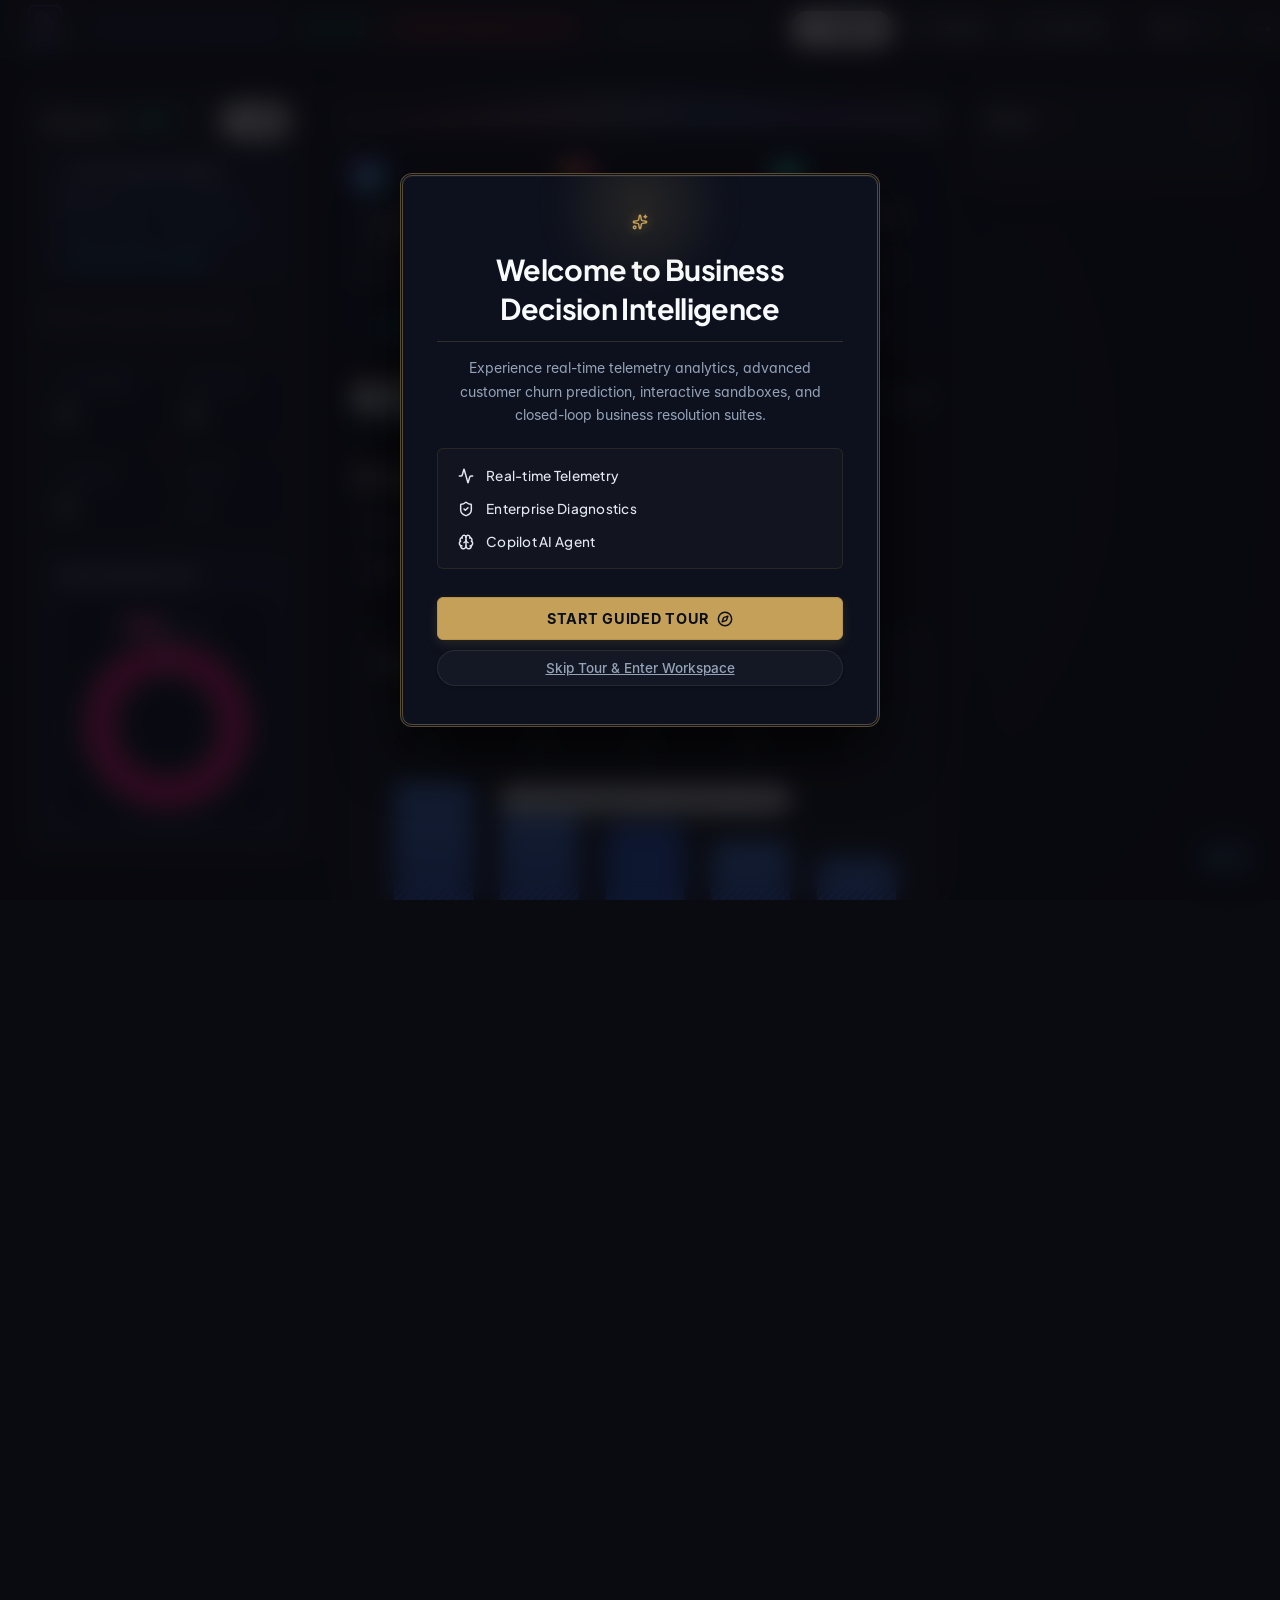
==== templates/index.html @ 4ffcb769 "feat: fix live tracking status endpoint, add live telemetry indicators and modernize sources and bot" ====
<!DOCTYPE html>
<html lang="en">
<head>
    <meta charset="UTF-8" />
    <meta name="viewport" content="width=device-width, initial-scale=1.0" />
    <title>Qiplo — Never Lose a Customer Again</title>
    <meta name="description" content="Qiplo is a professional customer churn predictive modeling platform built on SOTA Tabular Hybrid Attention Transformer telemetry to analyze customer attrition, automate high-risk SLA notifications, manage CSM assignments, and optimize SaaS retention campaign ROI." />
    
    <!-- Open Graph / Facebook -->
    <meta property="og:type" content="website" />
    <meta property="og:title" content="Qiplo — Advanced Customer Churn Predictive Platform" />
    <meta property="og:description" content="Proactively predict customer attrition, configure automated SLA alerts, assign CSM tasks, and build strategic pitch decks to maximize ARR preservation." />
    <meta property="og:image" content="/static/assets/og-image.png" />
    <meta property="og:url" content="https://qiplo.vercel.app" />
    
    <!-- Twitter -->
    <meta name="twitter:card" content="summary_large_image" />
    <meta name="twitter:title" content="Qiplo — Advanced Customer Churn Predictive Platform" />
    <meta name="twitter:description" content="Proactively predict customer attrition, configure automated SLA alerts, assign CSM tasks, and build strategic pitch decks to maximize ARR preservation." />
    <meta name="twitter:image" content="/static/assets/og-image.png" />

    <link rel="preconnect" href="https://fonts.googleapis.com" />
    <link rel="preconnect" href="https://fonts.gstatic.com" crossorigin />
    <link href="https://fonts.googleapis.com/css2?family=Plus+Jakarta+Sans:wght@400;500;600;700;800&family=Inter:wght@400;500;600;700;800&family=JetBrains+Mono:wght@400;500;600;700&family=Space+Grotesk:wght@400;500;600;700;800&family=Space+Mono:ital,wght@0,400;0,700;1,400&family=Outfit:wght@400;600;700;800&family=Playfair+Display:ital,wght@0,400;0,700;1,400&family=Roboto:wght@400;500;700&family=Montserrat:wght@400;600;700;800&family=Fira+Code:wght@400;600;700&display=swap" rel="stylesheet" />
    <link rel="preconnect" href="https://cdn.jsdelivr.net" />
    <link rel="stylesheet" href="/static/style.css?v=2.6.0" />
    <!-- High-Performance Local Production Scripts (Zero Network Latency & Offline-Safe) -->
    <script src="/static/lucide.min.js?v=0.460.0"></script>
    <script src="/static/chart.umd.min.js?v=4.4.6" defer></script>
    <script src="/static/marked.min.js?v=14.0.0"></script>
    <script>
        // Guaranteed immediate Lucide icon initialization on load
        if (window.lucide && typeof window.lucide.createIcons === 'function') {
            window.lucide.createIcons();
        }
        // Immediate Fail-Safe Global Dropdown Handlers
        window.toggleHeaderLangMenu = function(e) {
            if (e && e.stopPropagation) e.stopPropagation();
            const d = document.getElementById('headerLangDropdown');
            const b = document.getElementById('headerLangBtn');
            if (!d) return;
            const isHidden = d.classList.contains('hidden');
            if (typeof window.closeHeaderMoreMenu === 'function') window.closeHeaderMoreMenu();
            d.classList.toggle('hidden', !isHidden);
            if (b) b.classList.toggle('active', isHidden);
        };
        window.closeHeaderLangMenu = function() {
            const d = document.getElementById('headerLangDropdown');
            const b = document.getElementById('headerLangBtn');
            if (d) d.classList.add('hidden');
            if (b) b.classList.remove('active');
        };
        window.toggleHeaderMoreMenu = function(e) {
            if (e && e.stopPropagation) e.stopPropagation();
            const d = document.getElementById('mobileMenuDropdown');
            const b = document.getElementById('mobileMenuBtn');
            if (!d) return;
            const isVis = d.classList.contains('visible');
            if (typeof window.closeHeaderLangMenu === 'function') window.closeHeaderLangMenu();
            if (typeof window.closeAllCardMenus === 'function') window.closeAllCardMenus();
            if (typeof window.closeAllFilterDropdowns === 'function') window.closeAllFilterDropdowns();
            d.classList.toggle('visible', !isVis);
            if (b) b.classList.toggle('active', !isVis);
            if (!isVis && typeof window.selectMenuCategory === 'function') {
                const s = document.getElementById('menuFolderSlider');
                setTimeout(() => { window.selectMenuCategory(s ? s.value : 0, false); }, 30);
            }
        };
        window.closeHeaderMoreMenu = function() {
            const d = document.getElementById('mobileMenuDropdown');
            const b = document.getElementById('mobileMenuBtn');
            if (d) d.classList.remove('visible');
            if (b) b.classList.remove('active');
        };
    </script>
</head>
<body class="dark-theme">
    <header class="topbar">
        <div class="topbarLeft">
            <div class="logoBox" aria-label="Qiplo Logo">
                <svg class="logoSvg" viewBox="0 0 32 32" width="34" height="34" role="img" style="display: block;">
                    <defs>
                        <linearGradient id="qiploGrad" x1="0%" y1="0%" x2="100%" y2="100%">
                            <stop offset="0%" stop-color="#8B5CF6" />
                            <stop offset="100%" stop-color="#D946EF" />
                        </linearGradient>
                    </defs>
                    <rect width="32" height="32" rx="8" fill="#11131E" stroke="url(#qiploGrad)" stroke-width="1.5" />
                    <circle cx="13.5" cy="13.5" r="5.5" fill="none" stroke="url(#qiploGrad)" stroke-width="2.5" />
                    <circle cx="18.5" cy="18.5" r="4" fill="none" stroke="#FFFFFF" stroke-width="2.5" />
                    <circle cx="21" cy="21" r="1.5" fill="url(#qiploGrad)" />
                </svg>
                <span class="logoSubLabel">QIPLO</span>
                <span id="brandTitle" style="display: none;">Qiplo</span>
            </div>
            <div class="topbarTitle">
                <div style="display: flex; align-items: center; gap: 8px; flex-wrap: wrap;">
                    <span class="sloganBadge" style="font-size: 0.72rem; background: rgba(79, 70, 229, 0.12); border: 1px solid rgba(79, 70, 229, 0.2); color: #4F46E5; padding: 3px 8px; border-radius: 999px; font-weight: 600; display: inline-flex; align-items: center; gap: 4px; line-height: 1;">
                        <i data-lucide="shield-check" class="lucide-icon" style="width: 12px; height: 12px;"></i> <span data-i18n="slogan">Never lose a customer again</span>
                    </span>
                    <span class="topbarLiveBadge" id="topbarLiveBadge" title="Live Continuous Database Telemetry Stream Active">
                        <span class="live-pulse-dot"></span>
                        <span id="topbarLiveTrackingText">Live (250)</span>
                    </span>
                    <span class="demoBadge" id="demoBadge" style="display: none;">
                        <i data-lucide="flask-conical" class="lucide-icon" style="width: 11px; height: 11px;"></i> <span data-i18n="demo_badge">Demo Sandbox Active</span>
                    </span>
                </div>
            </div>
            <input id="companyNameInput" type="text" placeholder="Company name (optional)" data-i18n="company_placeholder" autocomplete="off" />
        </div>

        <!-- Middle Feature Option Capsules -->
        <div class="topbarCenter">
            <div class="capsule-group">
                <button id="exportReportBtn" class="primaryBtn" type="button" title="Generate Comprehensive Executive Analysis Report">
                    <i data-lucide="bar-chart-3" class="lucide-icon"></i> <span data-i18n="btn_report">Report</span>
                </button>
                <button id="exportTableauBtn" class="ghostBtn" type="button" title="Export Tableau Packaged Workbook (.twbx)">
                    <i data-lucide="trending-up" class="lucide-icon"></i> <span data-i18n="btn_tableau">Tableau</span>
                </button>
                <button id="exportPowerBiBtn" class="ghostBtn" type="button" title="Export Power BI Template (.pbit)">
                    <i data-lucide="line-chart" class="lucide-icon"></i> <span data-i18n="btn_powerbi">Power BI</span>
                </button>
            </div>
        </div>

        <!-- Right Utility & Settings (All Actions In Master 3-Dot Menu) -->
        <div class="topbarRight">
            <!-- Global Language Switcher Capsule -->
            <div class="header-lang-wrapper" id="headerLangWrapper">
                <button type="button" class="ghostBtn header-lang-btn" id="headerLangBtn" onclick="toggleHeaderLangMenu(event)" aria-label="Change Language" title="Select Global Language (10 Available)">
                    <span class="header-lang-flag" id="headerLangFlag">🇺🇸</span>
                    <span class="header-lang-code" id="headerLangCode">EN</span>
                    <i data-lucide="chevron-down" style="width: 12px; height: 12px; margin-left: 2px;"></i>
                </button>
                <div class="header-lang-dropdown hidden" id="headerLangDropdown">
                    <div class="header-lang-dropdown-head">
                        <i data-lucide="globe" style="width: 14px; height: 14px; color: var(--accent);"></i>
                        <span data-i18n="lang_select_title">Select Language</span>
                    </div>
                    <div class="header-lang-list">
                        <button type="button" class="header-lang-item active" data-lang="en" onclick="qiploI18n.setLanguage('en'); closeHeaderLangMenu();">
                            <span class="header-lang-item-flag">🇺🇸</span>
                            <span class="header-lang-item-name">English</span>
                            <span class="header-lang-item-code">EN</span>
                        </button>
                        <button type="button" class="header-lang-item" data-lang="es" onclick="qiploI18n.setLanguage('es'); closeHeaderLangMenu();">
                            <span class="header-lang-item-flag">🇪🇸</span>
                            <span class="header-lang-item-name">Español</span>
                            <span class="header-lang-item-code">ES</span>
                        </button>
                        <button type="button" class="header-lang-item" data-lang="fr" onclick="qiploI18n.setLanguage('fr'); closeHeaderLangMenu();">
                            <span class="header-lang-item-flag">🇫🇷</span>
                            <span class="header-lang-item-name">Français</span>
                            <span class="header-lang-item-code">FR</span>
                        </button>
                        <button type="button" class="header-lang-item" data-lang="de" onclick="qiploI18n.setLanguage('de'); closeHeaderLangMenu();">
                            <span class="header-lang-item-flag">🇩🇪</span>
                            <span class="header-lang-item-name">Deutsch</span>
                            <span class="header-lang-item-code">DE</span>
                        </button>
                        <button type="button" class="header-lang-item" data-lang="zh" onclick="qiploI18n.setLanguage('zh'); closeHeaderLangMenu();">
                            <span class="header-lang-item-flag">🇨🇳</span>
                            <span class="header-lang-item-name">简体中文</span>
                            <span class="header-lang-item-code">ZH</span>
                        </button>
                        <button type="button" class="header-lang-item" data-lang="ja" onclick="qiploI18n.setLanguage('ja'); closeHeaderLangMenu();">
                            <span class="header-lang-item-flag">🇯🇵</span>
                            <span class="header-lang-item-name">日本語</span>
                            <span class="header-lang-item-code">JA</span>
                        </button>
                        <button type="button" class="header-lang-item" data-lang="pt" onclick="qiploI18n.setLanguage('pt'); closeHeaderLangMenu();">
                            <span class="header-lang-item-flag">🇧🇷</span>
                            <span class="header-lang-item-name">Português</span>
                            <span class="header-lang-item-code">PT</span>
                        </button>
                        <button type="button" class="header-lang-item" data-lang="ar" onclick="qiploI18n.setLanguage('ar'); closeHeaderLangMenu();">
                            <span class="header-lang-item-flag">🇸🇦</span>
                            <span class="header-lang-item-name">العربية</span>
                            <span class="header-lang-item-code">AR</span>
                        </button>
                        <button type="button" class="header-lang-item" data-lang="hi" onclick="qiploI18n.setLanguage('hi'); closeHeaderLangMenu();">
                            <span class="header-lang-item-flag">🇮🇳</span>
                            <span class="header-lang-item-name">हिन्दी</span>
                            <span class="header-lang-item-code">HI</span>
                        </button>
                        <button type="button" class="header-lang-item" data-lang="ru" onclick="qiploI18n.setLanguage('ru'); closeHeaderLangMenu();">
                            <span class="header-lang-item-flag">🇷🇺</span>
                            <span class="header-lang-item-name">Русский</span>
                            <span class="header-lang-item-code">RU</span>
                        </button>
                    </div>
                </div>
            </div>

            <!-- Master 3-Dot All Features & Actions Menu -->
            <div class="header-actions-menu mobile-actions-menu" id="headerMoreMenuContainer">
                <button id="mobileMenuBtn" class="ghostBtn mobile-menu-btn iconOnlyBtn header-more-btn" onclick="toggleHeaderMoreMenu(event)" type="button" aria-label="All Platform Features & Actions" title="All Platform Features & Actions (More...)">
                    <svg viewBox="0 0 24 24" width="18" height="18" fill="currentColor" class="lucide-icon" role="img" aria-hidden="true">
                        <circle cx="12" cy="12" r="2.2"></circle>
                        <circle cx="19" cy="12" r="2.2"></circle>
                        <circle cx="5" cy="12" r="2.2"></circle>
                    </svg>
                </button>
                                <div id="mobileMenuDropdown" class="mobile-menu-dropdown header-more-dropdown">
                    <!-- Symmetrical User Session Banner -->
                    <div class="dropdown-user-session" id="userProfileBadge" title="Authorized Role: Enterprise Admin Session">
                        <div class="user-session-left">
                            <span class="user-status-dot"></span>
                            <span class="userProfileRole">Authorized Admin Session</span>
                        </div>
                        <span class="user-session-pill">Active</span>
                    </div>

                    <!-- Category Slider & Quick Selector -->
                    <div class="menu-slider-wrapper" id="menuSliderWrapper">
                        <div class="slider-top-row">
                            <div class="slider-title-tag">
                                <span class="slider-tag-dot"></span>
                                <span class="slider-tag-text">Category Slider</span>
                            </div>
                            <div class="slider-active-badge" id="sliderActiveBadge">All Categories (25+)</div>
                        </div>

                        <!-- Tactile Slide Rail / Range Slider -->
                        <div class="menu-range-control">
                            <input type="range" id="menuFolderSlider" class="menu-slider-range" min="0" max="5" value="0" step="1" aria-label="Slide to select category">
                            <div class="slider-step-ticks" aria-hidden="true">
                                <span class="step-tick active" data-step="0" title="All Categories"></span>
                                <span class="step-tick" data-step="1" title="Executive Exports"></span>
                                <span class="step-tick" data-step="2" title="Workspaces & Suites"></span>
                                <span class="step-tick" data-step="3" title="Platform Tools"></span>
                                <span class="step-tick" data-step="4" title="Governance & System"></span>
                                <span class="step-tick" data-step="5" title="Global Languages"></span>
                            </div>
                        </div>

                        <!-- Horizontal Category Slider Capsule Bar -->
                        <div class="menu-category-slider-track" id="sliderNavTrack">
                            <div class="slider-pill-indicator" id="sliderPillIndicator"></div>
                            <button type="button" class="slider-tab-btn active" data-category="all" data-index="0" title="All Features">
                                <span class="tab-text">All</span>
                            </button>
                            <button type="button" class="slider-tab-btn" data-category="exports" data-index="1" title="Executive Exports">
                                <span class="tab-text">Exports</span>
                            </button>
                            <button type="button" class="slider-tab-btn" data-category="workspaces" data-index="2" title="Workspaces & Suites">
                                <span class="tab-text">Suites</span>
                            </button>
                            <button type="button" class="slider-tab-btn" data-category="tools" data-index="3" title="Platform Tools">
                                <span class="tab-text">Tools</span>
                            </button>
                            <button type="button" class="slider-tab-btn" data-category="system" data-index="4" title="System Controls">
                                <span class="tab-text">System</span>
                            </button>
                            <button type="button" class="slider-tab-btn" data-category="languages" data-index="5" title="Languages">
                                <span class="tab-text">Languages</span>
                            </button>
                        </div>
                    </div>

                    <!-- Category Folder 1: Executive Telemetry & Exports -->
                    <details class="menu-folder" data-category="exports" open>
                        <summary class="folder-header">
                            <div class="folder-header-left">
                                <span class="folder-icon-box">
                                    <svg class="brand-logo-svg brand-folder-icon" viewBox="0 0 24 24" fill="none" stroke="currentColor" stroke-width="2"><line x1="18" y1="20" x2="18" y2="10"/><line x1="12" y1="20" x2="12" y2="4"/><line x1="6" y1="20" x2="6" y2="14"/></svg>
                                </span>
                                <span class="folder-title">Executive Exports & Telemetry</span>
                            </div>
                            <div class="folder-header-right">
                                <span class="folder-pill">6 items</span>
                                <i data-lucide="chevron-down" class="folder-chevron"></i>
                            </div>
                        </summary>
                        <div class="folder-content">
                            <button class="dropdown-item" type="button" onclick="document.getElementById('exportReportBtn').click()">
                                <div class="item-left">
                                    <span class="item-icon-box" title="HTML5 Executive Report">
                                        <svg class="brand-logo-svg brand-html" viewBox="0 0 24 24" fill="none" xmlns="http://www.w3.org/2000/svg">
                                            <path d="M4 2.5l1.6 17.5L12 22l6.4-2L20 2.5H4z" fill="#E44D26"/>
                                            <path d="M12 4.2v16l4.8-1.5 1.3-14.5H12z" fill="#F16529"/>
                                            <path d="M8 7.5h8M8 11h7.5l-.5 4.5L12 16.5l-3-.8-.2-2" stroke="#FFFFFF" stroke-width="1.5" stroke-linecap="round" stroke-linejoin="round"/>
                                        </svg>
                                    </span>
                                    <span class="item-label">Full Analysis Report</span>
                                </div>
                                <span class="item-meta">HTML</span>
                            </button>
                            <button class="dropdown-item" type="button" onclick="openBiExportModal('tableau')">
                                <div class="item-left">
                                    <span class="item-icon-box" title="Tableau Official Integration">
                                        <svg class="brand-logo-svg brand-tableau" viewBox="0 0 24 24" fill="none" xmlns="http://www.w3.org/2000/svg">
                                            <path d="M11.25 1.5h1.5v3.75h-1.5z" fill="#EB6A37"/>
                                            <path d="M10.125 3.375h3.75v1.5h-3.75z" fill="#EB6A37"/>
                                            <path d="M11.25 18.75h1.5v3.75h-1.5z" fill="#EB6A37"/>
                                            <path d="M10.125 19.875h3.75v1.5h-3.75z" fill="#EB6A37"/>
                                            <path d="M1.5 11.25h3.75v1.5H1.5z" fill="#EB6A37"/>
                                            <path d="M3.375 10.125h1.5v3.75h-1.5z" fill="#EB6A37"/>
                                            <path d="M18.75 11.25h3.75v1.5h-3.75z" fill="#EB6A37"/>
                                            <path d="M19.875 10.125h1.5v3.75h-1.5z" fill="#EB6A37"/>
                                            <path d="M10.75 6.75h2.5v10.5h-2.5z" fill="#E15759"/>
                                            <path d="M6.75 10.75h10.5v2.5H6.75z" fill="#E15759"/>
                                            <path d="M5.5 5.5h1.8v1.8H5.5z" fill="#4E79A7"/>
                                            <path d="M16.7 5.5h1.8v1.8h-1.8z" fill="#76B7B2"/>
                                            <path d="M5.5 16.7h1.8v1.8H5.5z" fill="#EDC948"/>
                                            <path d="M16.7 16.7h1.8v1.8h-1.8z" fill="#B07AA1"/>
                                        </svg>
                                    </span>
                                    <span class="item-label">Tableau Packaged Workbook</span>
                                </div>
                                <span class="item-meta">.twbx</span>
                            </button>
                            <button class="dropdown-item" type="button" onclick="document.getElementById('exportPowerBiBtn').click()">
                                <div class="item-left">
                                    <span class="item-icon-box" title="Microsoft Power BI Official Integration">
                                        <svg class="brand-logo-svg brand-powerbi" viewBox="0 0 24 24" fill="none" xmlns="http://www.w3.org/2000/svg">
                                            <rect x="2" y="2" width="20" height="20" rx="4.5" fill="#F2C811" fill-opacity="0.18"/>
                                            <rect x="5.5" y="11" width="3.2" height="8" rx="1.2" fill="#E0A30B"/>
                                            <rect x="10.4" y="7.5" width="3.2" height="11.5" rx="1.2" fill="#F2C811"/>
                                            <rect x="15.3" y="4.5" width="3.2" height="14.5" rx="1.2" fill="#F7DC6F"/>
                                        </svg>
                                    </span>
                                    <span class="item-label">Power BI Template</span>
                                </div>
                                <span class="item-meta">.pbit</span>
                            </button>
                            <button class="dropdown-item" type="button" id="exportExcelBtn" onclick="exportExcel()">
                                <div class="item-left">
                                    <span class="item-icon-box" title="Microsoft Excel Official Integration">
                                        <svg class="brand-logo-svg brand-excel" viewBox="0 0 24 24" fill="none" xmlns="http://www.w3.org/2000/svg">
                                            <rect x="2" y="2" width="20" height="20" rx="4" fill="#107C41"/>
                                            <path d="M13 6h7v12h-7z" fill="#33C481" fill-opacity="0.25"/>
                                            <path d="M13 10h7M13 14h7M16.5 6v12" stroke="#FFFFFF" stroke-opacity="0.5" stroke-width="1"/>
                                            <rect x="4" y="5.5" width="8" height="13" rx="1.5" fill="#0E5C2F"/>
                                            <path d="M6 8.5l4 7m0-7l-4 7" stroke="#FFFFFF" stroke-width="1.8" stroke-linecap="round"/>
                                        </svg>
                                    </span>
                                    <span class="item-label"><span>Excel Dataset</span></span>
                                </div>
                                <span class="item-meta">.xlsx</span>
                            </button>
                            <button class="dropdown-item" type="button" id="exportPdfBtn" onclick="exportPdf()">
                                <div class="item-left">
                                    <span class="item-icon-box" title="Adobe Acrobat PDF Official Integration">
                                        <svg class="brand-logo-svg brand-pdf" viewBox="0 0 24 24" fill="none" xmlns="http://www.w3.org/2000/svg">
                                            <rect x="2" y="2" width="20" height="20" rx="4" fill="#E5252A"/>
                                            <path d="M7.5 16.5c1.2-1.8 3.2-3.8 5-4.8.8-1.8 1.4-4 1.3-5.2-.1-1.3-.8-1.5-1.4-1.2-.8.5-1.1 2.2-.4 4.5.6 1.8 1.8 3.5 3.5 4.6 2 .4 3.5.1 3.8-.4.3-.6-.2-1.5-1.5-1.8-1.8-.4-4.2.5-6.5 2.1-1.4 1-2.6 2.1-3.8 2.2-.6 0-.8-.3-.5-.7z" stroke="#FFFFFF" stroke-width="1.6" stroke-linecap="round" stroke-linejoin="round" fill="none"/>
                                        </svg>
                                    </span>
                                    <span class="item-label"><span>Executive Audit Report</span></span>
                                </div>
                                <span class="item-meta">.pdf</span>
                            </button>
                            <div class="dropdown-item telemetry-item" id="liveTrackingBadge" title="Live Data File Telemetry Engine Active">
                                <div class="item-left">
                                    <span class="item-icon-box" title="Live Telemetry Stream Engine">
                                        <svg class="brand-logo-svg brand-telemetry" viewBox="0 0 24 24" fill="none" xmlns="http://www.w3.org/2000/svg">
                                            <circle cx="12" cy="12" r="9.5" stroke="#22C55E" stroke-width="1.2" stroke-dasharray="2 3" opacity="0.6"/>
                                            <circle cx="12" cy="12" r="5.5" stroke="#22C55E" stroke-width="1.2" opacity="0.8"/>
                                            <circle cx="12" cy="12" r="2" fill="#22C55E"/>
                                            <path d="M12 12l6-6" stroke="#4ADE80" stroke-width="1.5" stroke-linecap="round"/>
                                        </svg>
                                    </span>
                                    <span class="item-label">Live Data Stream</span>
                                </div>
                                <span class="item-meta telemetry-meta"><span class="live-pulse-dot"></span> <span id="liveTrackingText">Active</span></span>
                            </div>
                        </div>
                    </details>

                    <!-- Category Folder 2: Workspaces & Dashboards -->
                    <details class="menu-folder" data-category="workspaces" open>
                        <summary class="folder-header">
                            <div class="folder-header-left">
                                <span class="folder-icon-box">
                                    <svg class="brand-logo-svg brand-folder-icon" viewBox="0 0 24 24" fill="none" stroke="currentColor" stroke-width="2"><rect x="3" y="3" width="7" height="7"/><rect x="14" y="3" width="7" height="7"/><rect x="14" y="14" width="7" height="7"/><rect x="3" y="14" width="7" height="7"/></svg>
                                </span>
                                <span class="folder-title">Workspaces & Suites</span>
                            </div>
                            <div class="folder-header-right">
                                <span class="folder-pill">8 suites</span>
                                <i data-lucide="chevron-down" class="folder-chevron"></i>
                            </div>
                        </summary>
                        <div class="folder-content">
                            <button class="dropdown-item" type="button" onclick="switchTab('overview')">
                                <div class="item-left">
                                    <span class="item-icon-box" title="Overview Analytics Suite">
                                        <svg class="brand-logo-svg brand-overview" viewBox="0 0 24 24" fill="none" xmlns="http://www.w3.org/2000/svg">
                                            <rect x="3" y="3" width="8" height="8" rx="2" fill="#6366F1" fill-opacity="0.3" stroke="#6366F1" stroke-width="1.5"/>
                                            <rect x="13" y="3" width="8" height="5" rx="2" fill="#8B5CF6" fill-opacity="0.3" stroke="#8B5CF6" stroke-width="1.5"/>
                                            <rect x="13" y="10" width="8" height="11" rx="2" fill="#00F5FF" fill-opacity="0.3" stroke="#00F5FF" stroke-width="1.5"/>
                                            <rect x="3" y="13" width="8" height="8" rx="2" fill="#A855F7" fill-opacity="0.3" stroke="#A855F7" stroke-width="1.5"/>
                                        </svg>
                                    </span>
                                    <span class="item-label">Overview Dashboard</span>
                                </div>
                                <kbd class="kbd-hint">1</kbd>
                            </button>
                            <button class="dropdown-item" type="button" onclick="switchTab('specials')">
                                <div class="item-left">
                                    <span class="item-icon-box" title="Specials & Critical KPIs">
                                        <svg class="brand-logo-svg brand-kpi" viewBox="0 0 24 24" fill="none" xmlns="http://www.w3.org/2000/svg">
                                            <path d="M12 2l2.4 5.2L20 8l-4 4 1 5.8-5-2.8-5 2.8 1-5.8-4-4 5.6-.8L12 2z" fill="#F59E0B" fill-opacity="0.25" stroke="#F59E0B" stroke-width="1.5" stroke-linejoin="round"/>
                                        </svg>
                                    </span>
                                    <span class="item-label">Specials & KPIs</span>
                                </div>
                                <kbd class="kbd-hint">2</kbd>
                            </button>
                            <button class="dropdown-item" type="button" onclick="switchTab('actions')">
                                <div class="item-left">
                                    <span class="item-icon-box" title="Prescriptive Actions & SLA Workflows">
                                        <svg class="brand-logo-svg brand-actions" viewBox="0 0 24 24" fill="none" xmlns="http://www.w3.org/2000/svg">
                                            <path d="M13 2L3 14h8l-2 8 10-12h-8l2-8z" fill="#00F5FF" fill-opacity="0.25" stroke="#00F5FF" stroke-width="1.5" stroke-linejoin="round"/>
                                        </svg>
                                    </span>
                                    <span class="item-label">Prescriptive Actions & SLAs</span>
                                </div>
                                <kbd class="kbd-hint">3</kbd>
                            </button>
                            <button class="dropdown-item" type="button" onclick="switchTab('customers')">
                                <div class="item-left">
                                    <span class="item-icon-box" title="Customers 360 Explorer">
                                        <svg class="brand-logo-svg brand-customers" viewBox="0 0 24 24" fill="none" xmlns="http://www.w3.org/2000/svg">
                                            <circle cx="9" cy="8" r="4" fill="#10B981" fill-opacity="0.25" stroke="#10B981" stroke-width="1.5"/>
                                            <path d="M3 20c0-3.3 2.7-6 6-6s6 2.7 6 6" stroke="#10B981" stroke-width="1.5" stroke-linecap="round"/>
                                            <circle cx="17" cy="9" r="3" stroke="#34D399" stroke-width="1.2"/>
                                            <path d="M15 17c1.8-.8 3.5-.3 4.5 1.5" stroke="#34D399" stroke-width="1.2" stroke-linecap="round"/>
                                        </svg>
                                    </span>
                                    <span class="item-label">Customers Explorer</span>
                                </div>
                                <kbd class="kbd-hint">4</kbd>
                            </button>
                            <button class="dropdown-item" type="button" onclick="switchTab('business')">
                                <div class="item-left">
                                    <span class="item-icon-box" title="Business & Enterprise Revenue Hub">
                                        <svg class="brand-logo-svg brand-business" viewBox="0 0 24 24" fill="none" xmlns="http://www.w3.org/2000/svg">
                                            <rect x="3" y="6" width="18" height="15" rx="3" fill="#8B5CF6" fill-opacity="0.2" stroke="#8B5CF6" stroke-width="1.5"/>
                                            <path d="M8 6V4a2 2 0 012-2h4a2 2 0 012 2v2" stroke="#8B5CF6" stroke-width="1.5"/>
                                            <path d="M3 11h18M12 11v3" stroke="#C4B5FD" stroke-width="1.5" stroke-linecap="round"/>
                                        </svg>
                                    </span>
                                    <span class="item-label">Business & Revenue Hub</span>
                                </div>
                                <kbd class="kbd-hint">5</kbd>
                            </button>
                            <button class="dropdown-item" type="button" onclick="switchTab('sandbox')">
                                <div class="item-left">
                                    <span class="item-icon-box" title="What-If AI Sandbox Simulator">
                                        <svg class="brand-logo-svg brand-sandbox" viewBox="0 0 24 24" fill="none" xmlns="http://www.w3.org/2000/svg">
                                            <path d="M9 3h6M10 3v5l-5.5 10A2 2 0 006.3 21h11.4a2 2 0 001.8-3L14 8V3" stroke="#EC4899" stroke-width="1.5" stroke-linecap="round" stroke-linejoin="round"/>
                                            <path d="M7 16h10" stroke="#F472B6" stroke-width="1.2"/>
                                            <circle cx="10" cy="18" r="1" fill="#EC4899"/>
                                            <circle cx="14" cy="17" r="1" fill="#EC4899"/>
                                        </svg>
                                    </span>
                                    <span class="item-label">Sandbox Simulator</span>
                                </div>
                                <kbd class="kbd-hint">6</kbd>
                            </button>
                            <button class="dropdown-item" type="button" onclick="switchTab('presentation')">
                                <div class="item-left">
                                    <span class="item-icon-box" title="Gamma Executive Presentation Deck">
                                        <svg class="brand-logo-svg brand-gamma" viewBox="0 0 24 24" fill="none" xmlns="http://www.w3.org/2000/svg">
                                            <defs>
                                                <linearGradient id="gammaGrad" x1="2" y1="2" x2="22" y2="22" gradientUnits="userSpaceOnUse">
                                                    <stop stop-color="#8B5CF6"/>
                                                    <stop offset="1" stop-color="#EC4899"/>
                                                </linearGradient>
                                            </defs>
                                            <rect x="2.5" y="3.5" width="19" height="14" rx="3" fill="url(#gammaGrad)" fill-opacity="0.2" stroke="url(#gammaGrad)" stroke-width="1.5"/>
                                            <path d="M7 14.5l3-3.5 2.5 2.5 4-5" stroke="#EC4899" stroke-width="1.5" stroke-linecap="round" stroke-linejoin="round"/>
                                            <circle cx="16.5" cy="8.5" r="1.5" fill="#F472B6"/>
                                            <path d="M8 20.5h8" stroke="url(#gammaGrad)" stroke-width="1.5" stroke-linecap="round"/>
                                            <path d="M12 17.5v3" stroke="url(#gammaGrad)" stroke-width="1.5"/>
                                        </svg>
                                    </span>
                                    <span class="item-label">Presentation Engine</span>
                                </div>
                                <kbd class="kbd-hint">7</kbd>
                            </button>
                            <button class="dropdown-item" type="button" id="headerGuideBtn" onclick="switchTab('guide')">
                                <div class="item-left">
                                    <span class="item-icon-box" title="Governance & Corporate System Guide">
                                        <svg class="brand-logo-svg brand-guide" viewBox="0 0 24 24" fill="none" xmlns="http://www.w3.org/2000/svg">
                                            <path d="M4 19.5v-15A2.5 2.5 0 016.5 2H20v20H6.5a2.5 2.5 0 01-2.5-2.5z" fill="#3B82F6" fill-opacity="0.2" stroke="#3B82F6" stroke-width="1.5"/>
                                            <path d="M6 2v17.5M4 19.5A2.5 2.5 0 016.5 17H20" stroke="#3B82F6" stroke-width="1.5"/>
                                            <path d="M12 6h5M12 10h4" stroke="#60A5FA" stroke-width="1.5" stroke-linecap="round"/>
                                        </svg>
                                    </span>
                                    <span class="item-label"><span class="headerBtnLabel">Governance & Guide</span></span>
                                </div>
                                <kbd class="kbd-hint">8</kbd>
                            </button>
                        </div>
                    </details>

                    <!-- Category Folder 3: Platform Sidebars & Tools -->
                    <details class="menu-folder" data-category="tools" open>
                        <summary class="folder-header">
                            <div class="folder-header-left">
                                <span class="folder-icon-box">
                                    <svg class="brand-logo-svg brand-folder-icon" viewBox="0 0 24 24" fill="none" stroke="currentColor" stroke-width="2"><path d="M14.7 6.3a1 1 0 0 0 0 1.4l1.6 1.6a1 1 0 0 0 1.4 0l3.77-3.77a6 6 0 0 1-7.94 7.94l-6.91 6.91a2.12 2.12 0 0 1-3-3l6.91-6.91a6 6 0 0 1 7.94-7.94l-3.76 3.76z"/></svg>
                                </span>
                                <span class="folder-title">Platform Tools & Sidebars</span>
                            </div>
                            <div class="folder-header-right">
                                <span class="folder-pill">5 tools</span>
                                <i data-lucide="chevron-down" class="folder-chevron"></i>
                            </div>
                        </summary>
                        <div class="folder-content">
                            <button class="dropdown-item" type="button" id="toggleSourcesBtn" onclick="toggleSourcesSidebar()">
                                <div class="item-left">
                                    <span class="item-icon-box" title="Data Sources & Lakehouse Warehouse">
                                        <svg class="brand-logo-svg brand-datasets" viewBox="0 0 24 24" fill="none" xmlns="http://www.w3.org/2000/svg">
                                            <ellipse cx="12" cy="6" rx="8" ry="3" fill="#06B6D4" fill-opacity="0.3" stroke="#06B6D4" stroke-width="1.5"/>
                                            <path d="M4 6v6c0 1.66 3.58 3 8 3s8-1.34 8-3V6" stroke="#06B6D4" stroke-width="1.5"/>
                                            <path d="M4 12v6c0 1.66 3.58 3 8 3s8-1.34 8-3v-6" stroke="#06B6D4" stroke-width="1.5"/>
                                        </svg>
                                    </span>
                                    <span class="item-label"><span class="hide-mobile">Datasets Sidebar</span></span>
                                </div>
                                <kbd class="kbd-hint">[</kbd>
                            </button>
                            <button class="dropdown-item" type="button" id="toggleNotesBtn" onclick="toggleNotesSidebar()">
                                <div class="item-left">
                                    <span class="item-icon-box" title="Smart Corporate Scratchpad & Notes">
                                        <svg class="brand-logo-svg brand-notes" viewBox="0 0 24 24" fill="none" xmlns="http://www.w3.org/2000/svg">
                                            <path d="M16 3H5a2 2 0 00-2 2v14a2 2 0 002 2h14a2 2 0 002-2V8l-5-5z" fill="#F59E0B" fill-opacity="0.2" stroke="#F59E0B" stroke-width="1.5"/>
                                            <path d="M15 3v5h5M7 12h10M7 16h6" stroke="#FBBF24" stroke-width="1.5" stroke-linecap="round"/>
                                        </svg>
                                    </span>
                                    <span class="item-label"><span class="hide-mobile">Notes Sidebar</span></span>
                                </div>
                                <kbd class="kbd-hint">]</kbd>
                            </button>
                            <button class="dropdown-item" type="button" id="cmdPaletteBtn" onclick="openCommandPalette()">
                                <div class="item-left">
                                    <span class="item-icon-box" title="CLI Terminal Command Palette">
                                        <svg class="brand-logo-svg brand-cmd" viewBox="0 0 24 24" fill="none" xmlns="http://www.w3.org/2000/svg">
                                            <rect x="2.5" y="3.5" width="19" height="17" rx="3.5" fill="#0F172A" stroke="#10B981" stroke-width="1.5"/>
                                            <path d="M6.5 9l3.5 3-3.5 3" stroke="#10B981" stroke-width="1.8" stroke-linecap="round" stroke-linejoin="round"/>
                                            <path d="M12.5 15h5" stroke="#34D399" stroke-width="1.8" stroke-linecap="round"/>
                                        </svg>
                                    </span>
                                    <span class="item-label"><span>Command Palette</span></span>
                                </div>
                                <kbd class="kbd-hint">Ctrl+K</kbd>
                            </button>
                            <button class="dropdown-item" type="button" id="densityToggleBtn" onclick="toggleHighDensityView()">
                                <div class="item-left">
                                    <span class="item-icon-box" title="High-Density Grid Layout">
                                        <svg class="brand-logo-svg brand-density" viewBox="0 0 24 24" fill="none" xmlns="http://www.w3.org/2000/svg">
                                            <rect x="3" y="3" width="7.5" height="7.5" rx="1.5" fill="#8B5CF6" fill-opacity="0.25" stroke="#8B5CF6" stroke-width="1.4"/>
                                            <rect x="13.5" y="3" width="7.5" height="7.5" rx="1.5" fill="#8B5CF6" fill-opacity="0.25" stroke="#8B5CF6" stroke-width="1.4"/>
                                            <rect x="3" y="13.5" width="7.5" height="7.5" rx="1.5" fill="#8B5CF6" fill-opacity="0.25" stroke="#8B5CF6" stroke-width="1.4"/>
                                            <rect x="13.5" y="13.5" width="7.5" height="7.5" rx="1.5" fill="#8B5CF6" fill-opacity="0.25" stroke="#8B5CF6" stroke-width="1.4"/>
                                        </svg>
                                    </span>
                                    <span class="item-label"><span>High-Density View</span></span>
                                </div>
                                <span class="item-meta">Dense</span>
                            </button>
                            <button class="dropdown-item" type="button" onclick="toggleFloatingCopilot(true)">
                                <div class="item-left">
                                    <span class="item-icon-box" title="AI Copilot Executive Advisor">
                                        <svg class="brand-logo-svg brand-copilot copilot-brain-icon" viewBox="0 0 24 24" fill="none" xmlns="http://www.w3.org/2000/svg">
                                            <defs>
                                                <linearGradient id="copilotMenuGlow" x1="2" y1="2" x2="22" y2="22" gradientUnits="userSpaceOnUse">
                                                    <stop stop-color="#00F5FF"/>
                                                    <stop offset="1" stop-color="#A855F7"/>
                                                </linearGradient>
                                            </defs>
                                            <path d="M12 2a5 5 0 00-5 5c0 .6.1 1.1.3 1.6A5 5 0 004 15a5 5 0 004.8 5h6.4A5 5 0 0020 15a5 5 0 00-3.3-6.4c.2-.5.3-1 .3-1.6a5 5 0 00-5-5z" fill="url(#copilotMenuGlow)" fill-opacity="0.25" stroke="url(#copilotMenuGlow)" stroke-width="1.6"/>
                                            <circle cx="9" cy="11" r="1.5" fill="#00F5FF"/>
                                            <circle cx="15" cy="11" r="1.5" fill="#A855F7"/>
                                            <path d="M9 11h6M12 7v8M10 16h4" stroke="url(#copilotMenuGlow)" stroke-width="1.3" stroke-linecap="round"/>
                                        </svg>
                                    </span>
                                    <span class="item-label"><span>AI Copilot Advisor</span></span>
                                </div>
                                <kbd class="kbd-hint">Ctrl+J</kbd>
                            </button>
                        </div>
                    </details>

                    <!-- Category Folder 4: Governance & Utilities -->
                    <details class="menu-folder" data-category="system" open>
                        <summary class="folder-header">
                            <div class="folder-header-left">
                                <span class="folder-icon-box">
                                    <svg class="brand-logo-svg brand-folder-icon" viewBox="0 0 24 24" fill="none" stroke="currentColor" stroke-width="2"><path d="M12 22s8-4 8-10V5l-8-3-8 3v7c0 6 8 10 8 10z"/></svg>
                                </span>
                                <span class="folder-title">Governance & System</span>
                            </div>
                            <div class="folder-header-right">
                                <span class="folder-pill">4 controls</span>
                                <i data-lucide="chevron-down" class="folder-chevron"></i>
                            </div>
                        </summary>
                        <div class="folder-content">
                            <button class="dropdown-item" type="button" id="headerTourBtn" onclick="startTour()">
                                <div class="item-left">
                                    <span class="item-icon-box" title="System Guided Walkthrough">
                                        <svg class="brand-logo-svg brand-tour" viewBox="0 0 24 24" fill="none" xmlns="http://www.w3.org/2000/svg">
                                            <circle cx="12" cy="12" r="9.5" fill="#38BDF8" fill-opacity="0.15" stroke="#38BDF8" stroke-width="1.5"/>
                                            <polygon points="12,6 15,11 12,18 9,11" fill="#38BDF8" stroke="#0284C7" stroke-width="1"/>
                                            <circle cx="12" cy="12" r="1.5" fill="#FFFFFF"/>
                                        </svg>
                                    </span>
                                    <span class="item-label"><span class="headerBtnLabel">Guided Walkthrough</span></span>
                                </div>
                                <span class="item-meta">Tour</span>
                            </button>
                            <button class="dropdown-item" type="button" id="headerReloadBtn" onclick="reloadData()">
                                <div class="item-left">
                                    <span class="item-icon-box" title="Sync Telemetry Stream">
                                        <svg class="brand-logo-svg brand-reload" viewBox="0 0 24 24" fill="none" xmlns="http://www.w3.org/2000/svg">
                                            <path d="M20 12a8 8 0 01-13.6 5.7L4 15M4 12a8 8 0 0113.6-5.7L20 9" stroke="#34D399" stroke-width="1.6" stroke-linecap="round" stroke-linejoin="round"/>
                                            <path d="M20 4v5h-5M4 20v-5h5" stroke="#34D399" stroke-width="1.6" stroke-linecap="round" stroke-linejoin="round"/>
                                        </svg>
                                    </span>
                                    <span class="item-label"><span class="headerBtnLabel">Sync Telemetry</span></span>
                                </div>
                                <span class="item-meta">Sync</span>
                            </button>
                            <button class="dropdown-item" type="button" id="settingsBtn" onclick="location.href='/settings'">
                                <div class="item-left">
                                    <span class="item-icon-box" title="Platform Settings & RBAC Roles">
                                        <svg class="brand-logo-svg brand-settings" viewBox="0 0 24 24" fill="none" xmlns="http://www.w3.org/2000/svg">
                                            <circle cx="12" cy="12" r="3.2" fill="#94A3B8" fill-opacity="0.25" stroke="#94A3B8" stroke-width="1.5"/>
                                            <path d="M19.4 15a1.65 1.65 0 00.33 1.82l.06.06a2 2 0 010 2.83 2 2 0 01-2.83 0l-.06-.06a1.65 1.65 0 00-1.82-.33 1.65 1.65 0 00-1 1.51V21a2 2 0 01-2 2 2 2 0 01-2-2v-.09A1.65 1.65 0 009 19.4a1.65 1.65 0 00-1.82.33l-.06.06a2 2 0 01-2.83 0 2 2 0 010-2.83l.06-.06a1.65 1.65 0 00.33-1.82 1.65 1.65 0 00-1.51-1H3a2 2 0 01-2-2 2 2 0 012-2h.09A1.65 1.65 0 004.6 9a1.65 1.65 0 00-.33-1.82l-.06-.06a2 2 0 010-2.83 2 2 0 012.83 0l.06.06a1.65 1.65 0 001.82.33H9a1.65 1.65 0 001-1.51V3a2 2 0 012-2 2 2 0 012 2v.09a1.65 1.65 0 001 1.51 1.65 1.65 0 001.82-.33l.06-.06a2 2 0 012.83 0 2 2 0 010 2.83l-.06.06a1.65 1.65 0 00-.33 1.82V9a1.65 1.65 0 001.51 1H21a2 2 0 012 2 2 2 0 01-2 2h-.09a1.65 1.65 0 00-1.51 1z" stroke="#94A3B8" stroke-width="1.3"/>
                                        </svg>
                                    </span>
                                    <span class="item-label"><span class="headerBtnLabel">Settings & Roles</span></span>
                                </div>
                                <span class="item-meta">Config</span>
                            </button>
                            <button class="dropdown-item" type="button" id="themeToggleBtn">
                                <div class="item-left">
                                    <span class="item-icon-box" title="Toggle Theme Palette">
                                        <svg class="brand-logo-svg brand-theme themeIcon" viewBox="0 0 24 24" fill="none" xmlns="http://www.w3.org/2000/svg">
                                            <path d="M12 3a9 9 0 108.5 12A7 7 0 0112 3z" fill="#F59E0B" fill-opacity="0.3" stroke="#F59E0B" stroke-width="1.5"/>
                                            <circle cx="12" cy="12" r="3.5" fill="#38BDF8" fill-opacity="0.4" stroke="#38BDF8" stroke-width="1.2"/>
                                        </svg>
                                    </span>
                                    <span class="item-label"><span class="themeLabel">Switch Dark / Light Theme</span></span>
                                </div>
                                <span class="item-meta">Theme</span>
                            </button>
                        </div>
                    </details>

                    <!-- Category Folder 5: Global Localization & Languages -->
                    <details class="menu-folder" data-category="languages" open id="langDropdownContainer">
                        <summary class="folder-header">
                            <div class="folder-header-left">
                                <span class="folder-icon-box">
                                    <svg class="brand-logo-svg brand-folder-icon" viewBox="0 0 24 24" fill="none" stroke="currentColor" stroke-width="2"><circle cx="12" cy="12" r="10"/><line x1="2" y1="12" x2="22" y2="12"/><path d="M12 2a15.3 15.3 0 0 1 4 10 15.3 15.3 0 0 1-4 10 15.3 15.3 0 0 1-4-10 15.3 15.3 0 0 1 4-10z"/></svg>
                                </span>
                                <span class="folder-title">Global Languages</span>
                            </div>
                            <div class="folder-header-right">
                                <span class="folder-pill">10 languages</span>
                                <i data-lucide="chevron-down" class="folder-chevron"></i>
                            </div>
                        </summary>
                        <button id="langSelectBtn" style="display:none;" type="button" aria-label="Change Language"></button>
                        <div class="folder-content">
                            <div class="lang-folder-grid mobile-lang-grid" id="langDropdownMenu">
                                <button type="button" class="lang-grid-card lang-quick-btn active" data-lang="en" onclick="qiploI18n.setLanguage('en')">
                                    <span class="lang-flag">🇺🇸</span> <span class="lang-name">English</span> <span class="lang-code">EN</span>
                                </button>
                                <button type="button" class="lang-grid-card lang-quick-btn" data-lang="es" onclick="qiploI18n.setLanguage('es')">
                                    <span class="lang-flag">🇪🇸</span> <span class="lang-name">Español</span> <span class="lang-code">ES</span>
                                </button>
                                <button type="button" class="lang-grid-card lang-quick-btn" data-lang="fr" onclick="qiploI18n.setLanguage('fr')">
                                    <span class="lang-flag">🇫🇷</span> <span class="lang-name">Français</span> <span class="lang-code">FR</span>
                                </button>
                                <button type="button" class="lang-grid-card lang-quick-btn" data-lang="de" onclick="qiploI18n.setLanguage('de')">
                                    <span class="lang-flag">🇩🇪</span> <span class="lang-name">Deutsch</span> <span class="lang-code">DE</span>
                                </button>
                                <button type="button" class="lang-grid-card lang-quick-btn" data-lang="zh" onclick="qiploI18n.setLanguage('zh')">
                                    <span class="lang-flag">🇨🇳</span> <span class="lang-name">简体中文</span> <span class="lang-code">ZH</span>
                                </button>
                                <button type="button" class="lang-grid-card lang-quick-btn" data-lang="ja" onclick="qiploI18n.setLanguage('ja')">
                                    <span class="lang-flag">🇯🇵</span> <span class="lang-name">日本語</span> <span class="lang-code">JA</span>
                                </button>
                                <button type="button" class="lang-grid-card lang-quick-btn" data-lang="pt" onclick="qiploI18n.setLanguage('pt')">
                                    <span class="lang-flag">🇧🇷</span> <span class="lang-name">Português</span> <span class="lang-code">PT</span>
                                </button>
                                <button type="button" class="lang-grid-card lang-quick-btn" data-lang="ar" onclick="qiploI18n.setLanguage('ar')">
                                    <span class="lang-flag">🇸🇦</span> <span class="lang-name">العربية</span> <span class="lang-code">AR</span>
                                </button>
                                <button type="button" class="lang-grid-card lang-quick-btn" data-lang="hi" onclick="qiploI18n.setLanguage('hi')">
                                    <span class="lang-flag">🇮🇳</span> <span class="lang-name">हिन्दी</span> <span class="lang-code">HI</span>
                                </button>
                                <button type="button" class="lang-grid-card lang-quick-btn" data-lang="ru" onclick="qiploI18n.setLanguage('ru')">
                                    <span class="lang-flag">🇷🇺</span> <span class="lang-name">Русский</span> <span class="lang-code">RU</span>
                                </button>
                            </div>
                        </div>
                    </details>
                </div>      </div>
        </div>
    </header>



    <main class="studio" id="mainStudio">
        <!-- Floating Sidebar Rail Expand Triggers (Active when sidebars are collapsed) -->
        <button id="expandSourcesRailBtn" class="sidebar-rail-btn rail-left" onclick="toggleSourcesSidebar()" type="button" title="Expand Datasets Sidebar ([)">
            <i data-lucide="chevron-right" class="lucide-icon"></i>
            <span>Datasets</span>
        </button>
        <button id="expandNotesRailBtn" class="sidebar-rail-btn rail-right" onclick="toggleNotesSidebar()" type="button" title="Expand Notes Sidebar (])">
            <i data-lucide="chevron-left" class="lucide-icon"></i>
            <span>Notes</span>
        </button>

        <aside class="sourcesPane" id="sourcesPane">
            <div class="paneHead" style="display: flex; flex-direction: column; align-items: stretch; gap: 8px; margin-bottom: 12px; border-bottom: none; padding-bottom: 0;">
                <div style="display: flex; justify-content: space-between; align-items: center;">
                    <div style="display: flex; align-items: center; gap: 8px;">
                        <h2>Sources</h2>
                        <span class="sourcesLiveBadge" id="sourcesLiveBadge" title="Live Database Telemetry Stream Active">
                            <span class="live-pulse-dot"></span>
                            <span id="sourcesLiveStatusText">Live (250)</span>
                        </span>
                        <button id="collapseSourcesPaneBtn" class="pane-collapse-btn" onclick="toggleSourcesSidebar()" type="button" title="Collapse Datasets Sidebar ([)">
                            <i data-lucide="chevron-left" class="lucide-icon" style="width: 14px; height: 14px;"></i>
                        </button>
                    </div>
                    <button id="addSourceBtn" class="primaryBtn addSourceBtn" onclick="document.getElementById('fileInput').click()" type="button" title="Upload new customer CSV, Excel or JSON dataset">
                        <i data-lucide="plus" style="width: 13px; height: 13px;"></i> Add
                    </button>
                    <input id="fileInput" type="file" accept=".csv,text/csv,.xlsx,.json" hidden />
                </div>

                <!-- CSV Schema Hint -->
                <div class="schemaHintCard">
                    <div class="schemaHintHead">
                        <i data-lucide="file-spreadsheet" class="lucide-icon" style="width: 14px; height: 14px; color: var(--accent);"></i>
                        <span>Data Schema & Template</span>
                    </div>
                    <p class="schemaHintText">Requires a <code>customer_id</code> column. Optional features: <code>tenure_months</code>, <code>contract_type</code>, <code>monthly_charges</code>, <code>support_tickets</code>, <code>churned</code>.</p>
                    <a href="/api/download-template" class="schemaHintLink" download="qiplo_customer_template.csv">
                        <i data-lucide="download" class="lucide-icon" style="width: 12px; height: 12px;"></i> Download CSV Template
                    </a>
                </div>
            </div>

            <p id="uploadStatus" class="status">Ready to analyze company data.</p>
            <div id="uploadValidationFeedback" style="display: none; font-size: 0.72rem; padding: 10px 12px; border-radius: 6px; margin: 10px 0; line-height: 1.4; border: 1px solid rgba(234, 179, 8, 0.3); background: rgba(234, 179, 8, 0.08); color: var(--warning);"></div>

            <div class="sourcesList" id="sourcesList">
                <!-- Sources will be rendered dynamically -->
            </div>

            <div class="sourceMeta">
                <div class="sourceMetaRow"><span>Customers</span><strong id="metaTotal"><span class="skeleton-loader"></span></strong></div>
                <div class="sourceMetaRow"><span>High risk</span><strong id="metaHigh" class="danger"><span class="skeleton-loader"></span></strong></div>
                <div class="sourceMetaRow"><span>Low risk</span><strong id="metaLow" class="success"><span class="skeleton-loader"></span></strong></div>
                <div class="sourceMetaRow"><span>Fields</span><strong id="metaFields"><span class="skeleton-loader"></span></strong></div>
            </div>

            <div class="chartBlock">
                <h3>Risk distribution</h3>
                <div class="chartArea">
                    <canvas id="riskChart"></canvas>
                </div>
            </div>
        </aside>

        <section class="studioPane">
            <!-- Living Telemetry Wave Flow -->
            <div class="heroWaveContainer" title="Living Telemetry Wave Flow — Real-Time Churn Telemetry Ripple">
                <canvas id="heroWaveCanvas" class="heroWaveCanvas"></canvas>
            </div>

            <!-- Executive 3-Step Decision Workflow Navigator Banner -->
            <div class="executiveWorkflowBanner" id="executiveWorkflowBanner">
                <div class="workflowStepCard step-active" data-step="1" onclick="switchTab('overview')">
                    <div class="workflowStepBadge">01</div>
                    <div class="workflowStepInfo">
                        <div class="workflowStepTitle"><i data-lucide="database" style="width: 15px; height: 15px; color: var(--accent);"></i> Ingestion & Telemetry</div>
                        <p class="workflowStepSub">Active records, billing distribution & dataset sync</p>
                    </div>
                    <div class="workflowStepPill active" id="workflowStepPill1">Active Step</div>
                </div>
                <div class="workflowStepCard" data-step="2" onclick="switchTab('sandbox')">
                    <div class="workflowStepBadge" style="background: linear-gradient(135deg, #f59e0b 0%, #ff007f 100%);">02</div>
                    <div class="workflowStepInfo">
                        <div class="workflowStepTitle"><i data-lucide="flask-conical" style="width: 15px; height: 15px; color: var(--warning);"></i> Predictive AI & Sandbox</div>
                        <p class="workflowStepSub">Test retention levers & simulate churn outlooks</p>
                    </div>
                    <div class="workflowStepPill" id="workflowStepPill2">Explore</div>
                </div>
                <div class="workflowStepCard" data-step="3" onclick="switchTab('actions')">
                    <div class="workflowStepBadge" style="background: linear-gradient(135deg, #10b981 0%, #00f5ff 100%);">03</div>
                    <div class="workflowStepInfo">
                        <div class="workflowStepTitle"><i data-lucide="zap" style="width: 15px; height: 15px; color: var(--success);"></i> Prescriptive SLA Actions</div>
                        <p class="workflowStepSub">Automated triage, CSM assignments & Gamma pitch decks</p>
                    </div>
                    <div class="workflowStepPill" id="workflowStepPill3">Explore</div>
                </div>
            </div>

            <div class="studioTabs">
                <button class="tab active" data-tab="overview" type="button"><i data-lucide="layout-dashboard" class="lucide-icon" style="width: 16px; height: 16px; vertical-align: middle;"></i> <span data-i18n="tab_overview">Overview</span></button>
                <button class="tab" data-tab="specials" type="button"><i data-lucide="layers" class="lucide-icon" style="width: 16px; height: 16px; vertical-align: middle;"></i> <span data-i18n="tab_specials">Specials</span></button>
                <button class="tab" data-tab="actions" type="button"><i data-lucide="zap" class="lucide-icon" style="width: 16px; height: 16px; vertical-align: middle;"></i> <span data-i18n="tab_actions">Actions</span></button>
                <button class="tab" data-tab="customers" type="button"><i data-lucide="users" class="lucide-icon" style="width: 16px; height: 16px; vertical-align: middle;"></i> <span data-i18n="tab_customers">Customers</span></button>
                <button class="tab" data-tab="business" type="button"><i data-lucide="briefcase" class="lucide-icon" style="width: 16px; height: 16px; vertical-align: middle;"></i> <span data-i18n="tab_business">Business</span></button>
                <button class="tab" data-tab="sandbox" type="button"><i data-lucide="flask-conical" class="lucide-icon" style="width: 16px; height: 16px; vertical-align: middle;"></i> <span data-i18n="tab_sandbox">Sandbox</span></button>
                <button class="tab" data-tab="presentation" type="button"><i data-lucide="presentation" class="lucide-icon" style="width: 16px; height: 16px; vertical-align: middle;"></i> <span data-i18n="tab_presentation">Presentation</span></button>
                <button class="tab" data-tab="guide" type="button"><i data-lucide="book-marked" class="lucide-icon" style="width: 16px; height: 16px; vertical-align: middle;"></i> <span data-i18n="tab_guide">Guide</span></button>
            </div>

            <div class="tabBody" id="tab-overview">
                <!-- Executive Inspiration Subheader & Filter Toolbar -->
                <div class="executiveSubheader">
                    <div class="executiveSubheaderLeft">
                        <h1 class="executiveViewTitle" data-i18n="overview_title">Overview</h1>
                        <button type="button" class="viewLinkBtn" title="Copy View URL" aria-label="Copy View URL" onclick="if(navigator.clipboard){navigator.clipboard.writeText(window.location.href);if(window.showToast)showToast('Dashboard URL copied to clipboard');}">
                            <i data-lucide="link-2" class="lucide-icon" style="width: 14px; height: 14px;"></i>
                        </button>
                    </div>
                    <div class="executiveFilterToolbar">
                        <div class="filterPillGroup">
                            <!-- Date Range Filter Pill & Dropdown -->
                            <div class="filterPillWrapper" style="position: relative;">
                                <button type="button" class="filterPillBtn" id="overviewDateRangeBtn" onclick="toggleFilterDropdown(event, 'dateRangeDropdown')" title="Current Telemetry Range">
                                    <i data-lucide="calendar" class="lucide-icon" style="width: 13px; height: 13px;"></i>
                                    <span id="dateRangeBtnText" data-i18n="date_range_current">Jan 01 - Dec 31</span>
                                    <i data-lucide="chevron-down" class="lucide-icon" style="width: 12px; height: 12px;"></i>
                                </button>
                                <div class="filterDropdownMenu hidden" id="dateRangeDropdown">
                                    <div class="filterDropdownHead">Telemetry Range</div>
                                    <button type="button" class="filterDropdownItem active" onclick="applyLiveDateFilter('all', 'Jan 01 - Dec 31')">
                                        <i data-lucide="database" class="lucide-icon"></i>
                                        <span>All Loaded Records (Full)</span>
                                    </button>
                                    <button type="button" class="filterDropdownItem" onclick="applyLiveDateFilter('ytd', 'YTD (2026)')">
                                        <i data-lucide="calendar" class="lucide-icon"></i>
                                        <span>Year to Date (2026)</span>
                                    </button>
                                    <button type="button" class="filterDropdownItem" onclick="applyLiveDateFilter('90d', 'Last 90 Days')">
                                        <i data-lucide="clock" class="lucide-icon"></i>
                                        <span>Last 90 Days (Q3 Telemetry)</span>
                                    </button>
                                    <button type="button" class="filterDropdownItem" onclick="applyLiveDateFilter('30d', 'Last 30 Days')">
                                        <i data-lucide="activity" class="lucide-icon"></i>
                                        <span>Last 30 Days (Active Retention)</span>
                                    </button>
                                    <button type="button" class="filterDropdownItem" onclick="applyLiveDateFilter('7d', 'Last 7 Days')">
                                        <i data-lucide="zap" class="lucide-icon"></i>
                                        <span>Last 7 Days (Critical SLA)</span>
                                    </button>
                                </div>
                            </div>

                            <span class="filterCompareLabel" data-i18n="compared_to_label">compared to</span>

                            <!-- Comparison Range Pill & Dropdown -->
                            <div class="filterPillWrapper" style="position: relative;">
                                <button type="button" class="filterPillBtn" id="overviewCompareRangeBtn" onclick="toggleFilterDropdown(event, 'compareDropdown')" title="Comparison Window">
                                    <i data-lucide="calendar" class="lucide-icon" style="width: 13px; height: 13px;"></i>
                                    <span id="compareRangeBtnText" data-i18n="date_range_prior">Previous Period</span>
                                    <i data-lucide="chevron-down" class="lucide-icon" style="width: 12px; height: 12px;"></i>
                                </button>
                                <div class="filterDropdownMenu hidden" id="compareDropdown">
                                    <div class="filterDropdownHead">Comparison Window</div>
                                    <button type="button" class="filterDropdownItem active" onclick="applyLiveComparison('prev', 'Previous Period')">
                                        <i data-lucide="history" class="lucide-icon"></i>
                                        <span>Previous Period (Prior 30d)</span>
                                    </button>
                                    <button type="button" class="filterDropdownItem" onclick="applyLiveComparison('year', 'Prior Year (2025)')">
                                        <i data-lucide="trending-up" class="lucide-icon"></i>
                                        <span>Prior Year Benchmark (2025)</span>
                                    </button>
                                    <button type="button" class="filterDropdownItem" onclick="applyLiveComparison('target', 'SLA Baseline Target')">
                                        <i data-lucide="target" class="lucide-icon"></i>
                                        <span>Model Target Expectations</span>
                                    </button>
                                </div>
                            </div>
                        </div>

                        <div class="filterPillGroup">
                            <!-- Cadence / Frequency Pill & Dropdown -->
                            <div class="filterPillWrapper" style="position: relative;">
                                <button type="button" class="filterPillBtn" id="overviewFreqBtn" onclick="toggleFilterDropdown(event, 'freqDropdown')" title="Aggregation Cadence">
                                    <span id="freqBtnText" data-i18n="freq_daily">Daily</span>
                                    <i data-lucide="chevron-down" class="lucide-icon" style="width: 12px; height: 12px;"></i>
                                </button>
                                <div class="filterDropdownMenu hidden" id="freqDropdown">
                                    <div class="filterDropdownHead">Aggregation Cadence</div>
                                    <button type="button" class="filterDropdownItem active" onclick="applyLiveFrequency('daily', 'Daily')">
                                        <i data-lucide="clock" class="lucide-icon"></i>
                                        <span>Daily (Real-time Stream)</span>
                                    </button>
                                    <button type="button" class="filterDropdownItem" onclick="applyLiveFrequency('weekly', 'Weekly')">
                                        <i data-lucide="calendar" class="lucide-icon"></i>
                                        <span>Weekly (Sprint Aggregates)</span>
                                    </button>
                                    <button type="button" class="filterDropdownItem" onclick="applyLiveFrequency('monthly', 'Monthly')">
                                        <i data-lucide="layers" class="lucide-icon"></i>
                                        <span>Monthly (Executive Rollup)</span>
                                    </button>
                                </div>
                            </div>

                            <button type="button" class="filterPillBtn filterPillBtnPrimary" id="overviewAddFilterBtn" onclick="toggleSourcesSidebar()" title="Upload or configure dataset filters">
                                <i data-lucide="plus" class="lucide-icon" style="width: 13px; height: 13px;"></i>
                                <span data-i18n="btn_add_filter">Add Filter</span>
                            </button>
                        </div>
                    </div>
                </div>

                <!-- Executive Inspiration Grid: Funnel, ARR, Retention Sparklines & Insights -->
                <div class="inspirationGrid">
                    <!-- LEFT COLUMN -->
                    <div class="inspirationColLeft">
                        <!-- HERO CARD: Retention Risk & Attrition Pipeline -->
                        <div class="saasHeroCard">
                            <div class="saasCardHead">
                                <div class="saasCardTitleRow">
                                    <h3 class="saasCardTitle" data-i18n="funnel_title">Retention Risk & Attrition Pipeline</h3>
                                </div>
                                <div class="saasMoreWrapper" style="position: relative;">
                                    <button type="button" class="saasMoreBtn" onclick="toggleCardMenu(event, 'heroCardMenu')" aria-label="Pipeline Options" title="Card Options">
                                        <i data-lucide="more-horizontal" class="lucide-icon"></i>
                                    </button>
                                    <div class="saasCardMenuDropdown hidden" id="heroCardMenu">
                                        <div class="cardMenuHead">Funnel Intelligence</div>
                                        <button type="button" class="cardMenuItem" onclick="exportCardData('funnel')">
                                            <i data-lucide="download" class="lucide-icon"></i>
                                            <span>Export Funnel Data (.CSV)</span>
                                        </button>
                                        <button type="button" class="cardMenuItem" onclick="askCopilotCard('funnel')">
                                            <i data-lucide="sparkles" class="lucide-icon"></i>
                                            <span>Analyze Attrition with AI</span>
                                        </button>
                                        <button type="button" class="cardMenuItem" onclick="switchTab('specials')">
                                            <i data-lucide="layers" class="lucide-icon"></i>
                                            <span>View Deep Module Telemetry</span>
                                        </button>
                                        <button type="button" class="cardMenuItem" onclick="recalculateLivePipeline()">
                                            <i data-lucide="refresh-cw" class="lucide-icon"></i>
                                            <span>Recalculate Pipeline</span>
                                        </button>
                                    </div>
                                </div>
                            </div>

                            <!-- Stepped 3D Glassmorphic Funnel Visualization -->
                            <div class="saasFunnelContainer">
                                <div class="saasFunnelStage stage-1">
                                    <div class="funnelStageHead">
                                        <span class="funnelStageLabel" data-i18n="funnel_s1">Ingested Accounts</span>
                                        <strong class="funnelStageVal" id="funnelValIngested"><span class="skeleton-loader"></span></strong>
                                    </div>
                                    <div class="funnelBarWrapper">
                                        <div class="funnelBar bar-1"></div>
                                    </div>
                                </div>

                                <div class="saasFunnelStage stage-2">
                                    <div class="funnelStageHead">
                                        <span class="funnelStageLabel" data-i18n="funnel_s2">Monitored Base</span>
                                        <strong class="funnelStageVal" id="funnelValMonitored"><span class="skeleton-loader"></span></strong>
                                    </div>
                                    <div class="funnelBarWrapper">
                                        <div class="funnelBar bar-2"></div>
                                    </div>
                                </div>

                                <div class="saasFunnelStage stage-3 stage-featured">
                                    <div class="funnelStageHead">
                                        <span class="funnelStageLabel" data-i18n="funnel_s3">Healthy Cohorts</span>
                                        <strong class="funnelStageVal" id="funnelValHealthy"><span class="skeleton-loader"></span></strong>
                                    </div>
                                    <div class="funnelBarWrapper">
                                        <div class="funnelBar bar-3">
                                            <div class="funnelTooltip">
                                                <span class="tooltipPointer"></span>
                                                <span class="tooltipText"><span id="tooltipVal">--</span> <span data-i18n="tooltip_accounts">accounts</span> | <span data-i18n="tooltip_retention">Retention</span>: <span id="tooltipRetentionPct">--%</span> | <span data-i18n="tooltip_dropoff">Drop-off</span>: <span id="tooltipDropoffPct">--%</span></span>
                                            </div>
                                        </div>
                                    </div>
                                </div>

                                <div class="saasFunnelStage stage-4">
                                    <div class="funnelStageHead">
                                        <span class="funnelStageLabel" data-i18n="funnel_s4">Elevated Risk</span>
                                        <strong class="funnelStageVal" id="funnelValElevated"><span class="skeleton-loader"></span></strong>
                                    </div>
                                    <div class="funnelBarWrapper">
                                        <div class="funnelBar bar-4"></div>
                                    </div>
                                </div>

                                <div class="saasFunnelStage stage-5">
                                    <div class="funnelStageHead">
                                        <span class="funnelStageLabel" data-i18n="funnel_s5">Critical SLA Triage</span>
                                        <strong class="funnelStageVal" id="funnelValCritical"><span class="skeleton-loader"></span></strong>
                                    </div>
                                    <div class="funnelBarWrapper">
                                        <div class="funnelBar bar-5"></div>
                                    </div>
                                </div>
                            </div>

                            <!-- Integrated AI Copilot Exploration Prompt Bar (Docked inside Hero Card) -->
                            <div class="saasHeroPromptDock">
                                <div class="heroPromptPromptRow">
                                    <i data-lucide="sparkles" class="lucide-icon promptSparkleIcon"></i>
                                    <span class="promptHeaderPrompt" data-i18n="prompt_dock_header">What would you like to explore next?</span>
                                </div>
                                <div class="heroPromptInputRow">
                                    <input type="text" id="heroPromptInput" class="heroPromptInput" placeholder="I want to know what caused the drop-off in high-risk retention cohorts..." data-i18n="prompt_dock_placeholder" autocomplete="off" />
                                    <button type="button" id="heroPromptSubmitBtn" class="heroPromptSubmitBtn" onclick="submitHeroPrompt(event)" title="Ask Qiplo AI Copilot">
                                        <i data-lucide="arrow-right" class="lucide-icon"></i>
                                    </button>
                                </div>
                            </div>
                        </div>

                        <!-- BOTTOM ROW OF LEFT COLUMN: 3 Cards from Image 1! -->
                        <div class="saasMetricsTrioRow">
                            <!-- CARD 1: Retention Stepped Area Chart -->
                            <div class="saasMetricCard saasRetentionCard">
                                <div class="saasCardHead">
                                    <h4 class="saasCardTitle" data-i18n="card_retention_title">Retention</h4>
                                    <div class="saasMoreWrapper" style="position: relative;">
                                        <button type="button" class="saasMoreBtn" onclick="toggleCardMenu(event, 'retentionCardMenu')" aria-label="Retention Options" title="Options">
                                            <i data-lucide="more-horizontal" class="lucide-icon"></i>
                                        </button>
                                        <div class="saasCardMenuDropdown hidden" id="retentionCardMenu">
                                            <div class="cardMenuHead">Retention Actions</div>
                                            <button type="button" class="cardMenuItem" onclick="openCohorts()">
                                                <i data-lucide="calendar" class="lucide-icon"></i>
                                                <span>Open Retention Cohorts</span>
                                            </button>
                                            <button type="button" class="cardMenuItem" onclick="exportCardData('retention')">
                                                <i data-lucide="download" class="lucide-icon"></i>
                                                <span>Export Retention Points (.CSV)</span>
                                            </button>
                                            <button type="button" class="cardMenuItem" onclick="simulateLevers()">
                                                <i data-lucide="flask-conical" class="lucide-icon"></i>
                                                <span>Simulate Retention Interventions</span>
                                            </button>
                                            <button type="button" class="cardMenuItem" onclick="askCopilotCard('retention')">
                                                <i data-lucide="sparkles" class="lucide-icon"></i>
                                                <span id="retentionCardMenuText">Ask AI: Analyze Portfolio Retention</span>
                                            </button>
                                        </div>
                                    </div>
                                </div>
                                <div class="retentionChartBody">
                                    <div class="retentionPinBadge" id="retentionPinBadge">--%</div>
                                    <svg class="retentionSvg" id="retentionSvgChart" viewBox="0 0 240 120" preserveAspectRatio="none">
                                        <defs>
                                            <linearGradient id="retentionGrad" x1="0" y1="0" x2="0" y2="100%">
                                                <stop offset="0%" stop-color="#f43f5e" stop-opacity="0.18" />
                                                <stop offset="100%" stop-color="#f43f5e" stop-opacity="0.0" />
                                            </linearGradient>
                                            <pattern id="pinkHatch" width="4" height="4" patternUnits="userSpaceOnUse">
                                                <line x1="2" y1="0" x2="2" y2="4" stroke="#f43f5e" stroke-width="0.75" stroke-opacity="0.25" />
                                            </pattern>
                                        </defs>
                                        <!-- Shaded Drop Lines Background -->
                                        <polygon id="retentionPolyFill" points="10,80 30,80 30,90 50,90 50,60 80,60 80,68 100,68 100,42 120,42 120,48 140,48 140,78 160,78 160,70 180,70 180,95 200,95 200,74 230,74 230,120 10,120" fill="url(#pinkHatch)" />
                                        <!-- Stepped Line -->
                                        <polyline id="retentionPolyLine" points="10,80 30,80 30,90 50,90 50,60 80,60 80,68 100,68 100,42 120,42 120,48 140,48 140,78 160,78 160,70 180,70 180,95 200,95 200,74 230,74" fill="none" stroke="#f43f5e" stroke-width="2.5" stroke-linecap="round" stroke-linejoin="round" />
                                        <!-- Pin Dot -->
                                        <circle id="retentionPinDot" cx="100" cy="42" r="3.5" fill="#f43f5e" />
                                    </svg>
                                    <div class="retentionXAxis">
                                        <span>Jan</span>
                                        <span>Feb</span>
                                        <span>Mar</span>
                                        <span>Apr</span>
                                        <span>May</span>
                                        <span>Jun</span>
                                    </div>
                                </div>
                            </div>

                            <!-- RIGHT COLUMN OF TRIO: 2 STACKED DOT MATRIX CARDS -->
                            <div class="saasStackedSparkCol">
                                <!-- CARD 2: Model Inferences (Transactions in Image 1) -->
                                <div class="saasMetricCard saasSparkCard">
                                    <div class="saasCardHead">
                                        <h4 class="saasCardTitle" data-i18n="card_predictions_title">Model Inferences</h4>
                                        <div class="saasMoreWrapper" style="position: relative;">
                                            <button type="button" class="saasMoreBtn" onclick="toggleCardMenu(event, 'inferencesCardMenu')" aria-label="Inference Options" title="Options">
                                                <i data-lucide="more-horizontal" class="lucide-icon"></i>
                                            </button>
                                            <div class="saasCardMenuDropdown hidden" id="inferencesCardMenu">
                                                <div class="cardMenuHead">Model Telemetry</div>
                                                <button type="button" class="cardMenuItem" onclick="scrollToElement('modelPerformanceCard')">
                                                    <i data-lucide="gauge" class="lucide-icon"></i>
                                                    <span>View Accuracy, Recall & AUC</span>
                                                </button>
                                                <button type="button" class="cardMenuItem" onclick="scrollToElement('importanceChart')">
                                                    <i data-lucide="bar-chart-2" class="lucide-icon"></i>
                                                    <span>Inspect SHAP Feature Weights</span>
                                                </button>
                                                <button type="button" class="cardMenuItem" onclick="exportCardData('inferences')">
                                                    <i data-lucide="download" class="lucide-icon"></i>
                                                    <span>Export Scored Probabilities (.CSV)</span>
                                                </button>
                                                <button type="button" class="cardMenuItem" onclick="retrainModelLive()">
                                                    <i data-lucide="cpu" class="lucide-icon"></i>
                                                    <span>Retrain Prediction Engine</span>
                                                </button>
                                            </div>
                                        </div>
                                    </div>
                                    <div class="sparkCardContent">
                                        <div class="sparkCardLeft">
                                            <div class="sparkBigVal" id="cardInferencesVal"><span class="skeleton-loader"></span></div>
                                        </div>
                                        <div class="sparkCardMiddle">
                                            <div class="sparkPillBadge badge-emerald" data-i18n="peak_wed">Peak: Wed</div>
                                            <div class="dotMatrixGrid dotMatrixGreen" aria-hidden="true">
                                                <div class="dotCol col-1"><span class="dot"></span></div>
                                                <div class="dotCol col-2"><span class="dot"></span><span class="dot"></span></div>
                                                <div class="dotCol col-3"><span class="dot"></span><span class="dot"></span><span class="dot"></span></div>
                                                <div class="dotCol col-4 col-peak"><span class="dot deep"></span><span class="dot deep"></span><span class="dot deep"></span><span class="dot deep"></span></div>
                                                <div class="dotCol col-5"><span class="dot"></span><span class="dot"></span><span class="dot"></span></div>
                                                <div class="dotCol col-6"><span class="dot"></span><span class="dot"></span></div>
                                                <div class="dotCol col-7"><span class="dot"></span><span class="dot"></span></div>
                                            </div>
                                        </div>
                                        <div class="sparkCardRight">
                                            <span class="sparkSubLabel" data-i18n="vs_last_period">vs last period</span>
                                            <span class="sparkDeltaVal delta-pos" id="sparkDeltaInferences">+--</span>
                                        </div>
                                    </div>
                                </div>

                                <!-- CARD 3: At-Risk Accounts (Customers in Image 1) -->
                                <div class="saasMetricCard saasSparkCard">
                                    <div class="saasCardHead">
                                        <h4 class="saasCardTitle" data-i18n="card_customers_title">At-Risk Accounts</h4>
                                        <div class="saasMoreWrapper" style="position: relative;">
                                            <button type="button" class="saasMoreBtn" onclick="toggleCardMenu(event, 'customersCardMenu')" aria-label="Customer Options" title="Options">
                                                <i data-lucide="more-horizontal" class="lucide-icon"></i>
                                            </button>
                                            <div class="saasCardMenuDropdown hidden" id="customersCardMenu">
                                                <div class="cardMenuHead">Customer Actions</div>
                                                <button type="button" class="cardMenuItem" onclick="triageHighRisk()">
                                                    <i data-lucide="alert-triangle" class="lucide-icon"></i>
                                                    <span>Triage High-Risk Accounts (SLA)</span>
                                                </button>
                                                <button type="button" class="cardMenuItem" onclick="exportCardData('customers')">
                                                    <i data-lucide="download" class="lucide-icon"></i>
                                                    <span>Export At-Risk Account List (.CSV)</span>
                                                </button>
                                                <button type="button" class="cardMenuItem" onclick="triggerAlertModal()">
                                                    <i data-lucide="bell" class="lucide-icon"></i>
                                                    <span>Configure SLA Alert Webhooks</span>
                                                </button>
                                                <button type="button" class="cardMenuItem" onclick="generatePitchDeckLive()">
                                                    <i data-lucide="presentation" class="lucide-icon"></i>
                                                    <span>Generate Retention Pitch Deck</span>
                                                </button>
                                            </div>
                                        </div>
                                    </div>
                                    <div class="sparkCardContent">
                                        <div class="sparkCardLeft">
                                            <div class="sparkBigVal" id="cardCustomersVal"><span class="skeleton-loader"></span></div>
                                        </div>
                                        <div class="sparkCardMiddle">
                                            <div class="sparkPillBadge badge-blue" data-i18n="highest_thu">Highest: Thu</div>
                                            <div class="dotMatrixGrid dotMatrixBlue" aria-hidden="true">
                                                <div class="dotCol col-1"><span class="dot"></span></div>
                                                <div class="dotCol col-2"><span class="dot"></span><span class="dot"></span></div>
                                                <div class="dotCol col-3"><span class="dot"></span><span class="dot"></span><span class="dot"></span></div>
                                                <div class="dotCol col-4"><span class="dot"></span><span class="dot"></span></div>
                                                <div class="dotCol col-5 col-peak"><span class="dot deep"></span><span class="dot deep"></span><span class="dot deep"></span><span class="dot deep"></span></div>
                                                <div class="dotCol col-6"><span class="dot"></span><span class="dot"></span></div>
                                                <div class="dotCol col-7"><span class="dot"></span><span class="dot"></span></div>
                                            </div>
                                        </div>
                                        <div class="sparkCardRight">
                                            <span class="sparkSubLabel" data-i18n="vs_last_period">vs last period</span>
                                            <span class="sparkDeltaVal delta-pos" id="sparkDeltaCustomers">+--</span>
                                        </div>
                                    </div>
                                </div>
                            </div>
                        </div>
                    </div>

                    <!-- RIGHT COLUMN -->
                    <div class="inspirationColRight">
                        <!-- TOP: Gross ARR at Risk & Revenue Preservation Card -->
                        <div class="saasMetricCard saasVolumeCard">
                            <div class="saasCardHead">
                                <h4 class="saasCardTitle" data-i18n="gross_arr_title">Gross ARR at Risk</h4>
                                <div class="saasMoreWrapper" style="position: relative;">
                                    <button type="button" class="saasMoreBtn" onclick="toggleCardMenu(event, 'volumeCardMenu')" aria-label="ARR Options" title="Options">
                                        <i data-lucide="more-horizontal" class="lucide-icon"></i>
                                    </button>
                                    <div class="saasCardMenuDropdown hidden" id="volumeCardMenu">
                                        <div class="cardMenuHead">Revenue Intelligence</div>
                                        <button type="button" class="cardMenuItem" onclick="switchTab('business')">
                                            <i data-lucide="briefcase" class="lucide-icon"></i>
                                            <span>Open Business Revenue Hub</span>
                                        </button>
                                        <button type="button" class="cardMenuItem" onclick="exportCardData('arr')">
                                            <i data-lucide="download" class="lucide-icon"></i>
                                            <span>Export ARR Tier Breakdown (.CSV)</span>
                                        </button>
                                        <button type="button" class="cardMenuItem" onclick="simulateLevers()">
                                            <i data-lucide="calculator" class="lucide-icon"></i>
                                            <span>Calculate Intervention ROI</span>
                                        </button>
                                        <button type="button" class="cardMenuItem" onclick="triggerReportModal()">
                                            <i data-lucide="file-text" class="lucide-icon"></i>
                                            <span>Generate Executive Report</span>
                                        </button>
                                    </div>
                                </div>
                            </div>
                            <div class="volumeHeroValueRow">
                                <strong class="volumeBigVal" id="grossArrVal"><span class="skeleton-loader"></span></strong>
                                <span class="volumeGrowthBadge" id="volumeGrowthBadge"><i data-lucide="triangle" class="lucide-icon icon-up"></i> +--%</span>
                            </div>

                            <div class="volumeBreakdownRows">
                                <div class="volumeBreakdownItem">
                                    <div class="breakdownMeta">
                                        <span class="breakdownLabel" data-i18n="arr_tier_critical">Critical Risk Contracts</span>
                                        <strong class="breakdownVal" id="tierCriticalVal"><span class="skeleton-loader"></span></strong>
                                    </div>
                                    <div class="breakdownTrack">
                                        <div class="breakdownFill fill-emerald" id="tierCriticalBar" style="width: 0%;"></div>
                                    </div>
                                </div>

                                <div class="volumeBreakdownItem">
                                    <div class="breakdownMeta">
                                        <span class="breakdownLabel" data-i18n="arr_tier_moderate">Moderate Exposure Cohorts</span>
                                        <strong class="breakdownVal" id="tierModerateVal"><span class="skeleton-loader"></span></strong>
                                    </div>
                                    <div class="breakdownTrack">
                                        <div class="breakdownFill fill-blue" id="tierModerateBar" style="width: 0%;"></div>
                                    </div>
                                </div>

                                <div class="volumeBreakdownItem">
                                    <div class="breakdownMeta">
                                        <span class="breakdownLabel" data-i18n="arr_tier_retained">Retained Baseline MRR</span>
                                        <strong class="breakdownVal" id="tierRetainedVal"><span class="skeleton-loader"></span></strong>
                                    </div>
                                    <div class="breakdownTrack">
                                        <div class="breakdownFill fill-pink" id="tierRetainedBar" style="width: 0%;"></div>
                                    </div>
                                </div>
                            </div>
                        </div>

                        <!-- BOTTOM: Executive Retention Insights Holographic Gradient Card -->
                        <div class="saasInsightsCard">
                            <div class="insightsFrostedHead">
                                <div class="insightsPillBadge">
                                    <i data-lucide="lightbulb" class="lucide-icon" style="width: 14px; height: 14px;"></i>
                                    <span data-i18n="insights_badge">Insights</span>
                                </div>
                            </div>

                            <div class="insightsBody">
                                <div class="insightsBigStat" id="insightsBigStat">--%</div>
                                <h3 class="insightsHeadline" id="insightsHeadline" data-i18n="insights_headline">Synchronizing live telemetry...</h3>
                                <p class="insightsSub" id="insightsSub" data-i18n="insights_desc">Proactive retention triage and SLA protections active.</p>
                            </div>

                            <div class="insightsFooterSlider">
                                <div class="insightsSliderTrack">
                                    <div class="insightsSliderProgress" id="insightsSliderProgress" style="width: 0%;"></div>
                                </div>
                            </div>
                        </div>
                    </div>
                </div>
                <!-- Executive High-Impact KPI Metric Strip -->
                <div class="executiveKpiStrip" id="executiveKpiStrip">
                    <div class="executiveKpiCard" title="Total active accounts analyzed in current telemetry window">
                        <div class="kpiCardTop">
                            <span class="kpiLabel">Monitored Accounts</span>
                            <span class="kpiBadge normal"><i data-lucide="users" class="lucide-icon" style="width: 12px; height: 12px;"></i> Synced</span>
                        </div>
                        <div class="kpiValueContainer">
                            <strong id="overviewKpiTotal" class="kpiValue stat-total-val"><span class="skeleton-loader"></span></strong>
                        </div>
                        <div class="kpiFooter">Active database & ingested profiles</div>
                    </div>

                    <div class="executiveKpiCard dangerCard" title="Customers with churn probability exceeding risk threshold requiring immediate SLA triage">
                        <div class="kpiCardTop">
                            <span class="kpiLabel">Immediate Triage Risk</span>
                            <span class="kpiBadge danger"><i data-lucide="alert-triangle" class="lucide-icon" style="width: 12px; height: 12px;"></i> Attention</span>
                        </div>
                        <div class="kpiValueContainer">
                            <strong id="overviewKpiHigh" class="kpiValue stat-high-val danger"><span class="skeleton-loader"></span></strong>
                        </div>
                        <div class="kpiFooter">Accounts requiring proactive retention</div>
                    </div>

                    <div class="executiveKpiCard successCard" title="Accounts maintaining healthy retention metrics and low attrition risk">
                        <div class="kpiCardTop">
                            <span class="kpiLabel">Healthy Baseline</span>
                            <span class="kpiBadge success"><i data-lucide="shield-check" class="lucide-icon" style="width: 12px; height: 12px;"></i> Stable</span>
                        </div>
                        <div class="kpiValueContainer">
                            <strong id="overviewKpiLow" class="kpiValue stat-low-val success"><span class="skeleton-loader"></span></strong>
                        </div>
                        <div class="kpiFooter">Low risk & high loyalty cohorts</div>
                    </div>

                    <div class="executiveKpiCard" title="Active behavioral and billing attributes monitored by Tabular Hybrid Transformer">
                        <div class="kpiCardTop">
                            <span class="kpiLabel">Feature Dimensions</span>
                            <span class="kpiBadge accent"><i data-lucide="sliders" class="lucide-icon" style="width: 12px; height: 12px;"></i> Real-time ML</span>
                        </div>
                        <div class="kpiValueContainer">
                            <strong id="overviewKpiFields" class="kpiValue stat-fields-val"><span class="skeleton-loader"></span></strong>
                        </div>
                        <div class="kpiFooter">Tenure, spend, usage & tickets</div>
                    </div>
                </div>

                <div class="aiCard">
                    <div class="aiCardHead" style="display: flex; justify-content: space-between; align-items: center; width: 100%; flex-wrap: wrap; gap: 10px;">
                        <div style="display: flex; align-items: center; gap: 10px;">
                            <div class="aiBadge">AI</div>
                            <div>
                                <h2 id="aiHeadline">Awaiting analysis</h2>
                                <p class="aiSub" data-i18n="ai_retention_summary">AI-Generated Retention Summary</p>
                            </div>
                        </div>
                        <div class="currencySelector">
                            <label for="overviewCurrencySelect" style="font-size: 0.8rem; color: var(--muted); font-weight: 600;">Currency: </label>
                            <select id="overviewCurrencySelect" class="roleSelect" aria-label="Change currency" style="min-height: 32px; height: 32px; padding: 4px 8px; font-size: 0.85rem;">
                                <option value="USD" data-symbol="$" data-rate="1.0">USD ($)</option>
                                <option value="EUR" data-symbol="€" data-rate="0.92">EUR (€)</option>
                                <option value="GBP" data-symbol="£" data-rate="0.78">GBP (£)</option>
                                <option value="INR" data-symbol="₹" data-rate="83.5">INR (₹)</option>
                                <option value="JPY" data-symbol="¥" data-rate="158.0">JPY (¥)</option>
                            </select>
                        </div>
                    </div>
                    <div class="materialTelemetry" style="margin: 18px 0; display: grid; grid-template-columns: repeat(auto-fit, minmax(200px, 1fr)); gap: 10px;">
                        <div class="telemetryCard" style="background: var(--surface-2); border: 1px solid var(--border); border-radius: var(--radius-sm); padding: 12px 14px; display: flex; flex-direction: column; gap: 4px;">
                            <span style="font-size: 0.65rem; color: var(--muted); text-transform: uppercase; letter-spacing: 0.05em; font-weight: 700;">Prediction Engine</span>
                            <strong style="font-size: 0.95rem; color: var(--accent);" id="modelEngineLabel">Tabular Hybrid Transformer</strong>
                        </div>
                        <div class="telemetryCard" style="background: var(--surface-2); border: 1px solid var(--border); border-radius: var(--radius-sm); padding: 12px 14px; display: flex; flex-direction: column; gap: 4px;">
                            <span style="font-size: 0.65rem; color: var(--muted); text-transform: uppercase; letter-spacing: 0.05em; font-weight: 700;">System Status</span>
                            <strong style="font-size: 0.95rem; color: var(--success); display: flex; align-items: center; gap: 6px;">
                                <span style="width: 8px; height: 8px; border-radius: 50%; background: var(--success); display: inline-block; box-shadow: 0 0 8px var(--success);"></span>
                                Operational
                            </strong>
                        </div>
                        <div class="telemetryCard" style="background: var(--surface-2); border: 1px solid var(--border); border-radius: var(--radius-sm); padding: 12px 14px; display: flex; flex-direction: column; gap: 4px;">
                            <span style="font-size: 0.65rem; color: var(--muted); text-transform: uppercase; letter-spacing: 0.05em; font-weight: 700;">Response Latency</span>
                            <strong style="font-size: 0.95rem; color: var(--text);" id="modelLatency"><span class="skeleton-loader"></span></strong>
                        </div>
                        <div class="telemetryCard" style="background: var(--surface-2); border: 1px solid var(--border); border-radius: var(--radius-sm); padding: 12px 14px; display: flex; flex-direction: column; gap: 4px;">
                            <span style="font-size: 0.65rem; color: var(--muted); text-transform: uppercase; letter-spacing: 0.05em; font-weight: 700;">Model Version</span>
                            <strong style="font-size: 0.95rem; color: var(--accent-2);" id="lblModelVersion">v1.0.0-RF</strong>
                        </div>
                        <div class="telemetryCard" style="background: var(--surface-2); border: 1px solid var(--border); border-radius: var(--radius-sm); padding: 12px 14px; display: flex; flex-direction: column; gap: 4px;">
                            <span style="font-size: 0.65rem; color: var(--muted); text-transform: uppercase; letter-spacing: 0.05em; font-weight: 700;">Last Retrained</span>
                            <strong style="font-size: 0.95rem; color: var(--accent);" id="lblModelLastTrained">Awaiting training</strong>
                        </div>
                        <div class="telemetryCard" style="background: var(--surface-2); border: 1px solid var(--border); border-radius: var(--radius-sm); padding: 12px 14px; display: flex; flex-direction: column; gap: 4px;">
                            <span style="font-size: 0.65rem; color: var(--muted); text-transform: uppercase; letter-spacing: 0.05em; font-weight: 700;">Telemetry Source</span>
                            <strong style="font-size: 0.95rem; color: var(--text);">Consolidated DB State</strong>
                        </div>
                    </div>
                    <!-- Model Performance Metrics Card -->
                    <div class="modelPerformanceCard">
                        <div class="modelPerformanceHead">
                            <h4><i data-lucide="gauge" class="lucide-icon"></i> Model Performance Telemetry</h4>
                        </div>
                        <div class="modelMetricsGrid">
                            <div class="modelMetricCard metricCard-accuracy" title="Percentage of overall correct churn classifications (TP + TN) / Total">
                                <span class="metricCardLabel">Accuracy</span>
                                <strong class="metricCardVal" id="modelAccuracy"><span class="skeleton-loader"></span></strong>
                            </div>
                            <div class="modelMetricCard metricCard-precision" title="Proportion of predicted churners that actually churned — minimizes false positive alerts">
                                <span class="metricCardLabel">Precision</span>
                                <strong class="metricCardVal" id="modelPrecision"><span class="skeleton-loader"></span></strong>
                            </div>
                            <div class="modelMetricCard metricCard-recall" title="Proportion of actual churners successfully identified by the model — minimizes missed churn">
                                <span class="metricCardLabel">Recall</span>
                                <strong class="metricCardVal" id="modelRecall"><span class="skeleton-loader"></span></strong>
                            </div>
                            <div class="modelMetricCard metricCard-auc" title="Receiver Operating Characteristic Area Under Curve — measures overall discriminative capability (1.0 = perfect)">
                                <span class="metricCardLabel">ROC AUC</span>
                                <strong class="metricCardVal" id="modelAuc"><span class="skeleton-loader"></span></strong>
                            </div>
                        </div>
                    </div>
                    <!-- Confusion Matrix Card -->
                    <div class="confusionMatrixCard">
                        <div class="confusionMatrixHead">
                            <h4><i data-lucide="grid" class="lucide-icon"></i> ML Confusion Matrix (Validation Split)</h4>
                        </div>
                        <div class="confusionMatrixGrid">
                            <!-- Header Row -->
                            <div></div>
                            <div class="confusionColHeader">Pred Neg</div>
                            <div class="confusionColHeader">Pred Pos</div>
                            
                            <!-- Act Negative Row -->
                            <div class="confusionRowHeader">Act Neg</div>
                            <div class="confusionCell confusionCell-tn" title="True Negative (TN): Loyal accounts correctly classified as low-risk">
                                <strong class="confusionCellVal" id="valTN">0</strong>
                                <span class="confusionCellSub">True Neg (TN)</span>
                            </div>
                            <div class="confusionCell confusionCell-fp" title="False Positive (FP): Loyal accounts incorrectly predicted to churn (false alarms)">
                                <strong class="confusionCellVal" id="valFP">0</strong>
                                <span class="confusionCellSub">False Pos (FP)</span>
                            </div>

                            <!-- Act Positive Row -->
                            <div class="confusionRowHeader">Act Pos</div>
                            <div class="confusionCell confusionCell-fn" title="False Negative (FN): Churned accounts missed by the model (undetected risk)">
                                <strong class="confusionCellVal" id="valFN">0</strong>
                                <span class="confusionCellSub">False Neg (FN)</span>
                            </div>
                            <div class="confusionCell confusionCell-tp" title="True Positive (TP): At-risk accounts successfully detected and flagged for retention">
                                <strong class="confusionCellVal" id="valTP">0</strong>
                                <span class="confusionCellSub">True Pos (TP)</span>
                            </div>
                        </div>
                    </div>
                    <p id="aiNarrative" class="aiNarrative">Upload a customer file to generate an AI retention narrative.</p>
                    <div class="aiSegments" id="aiSegments"></div>
                </div>

                <div class="chartsGridContainer" style="display: grid; grid-template-columns: repeat(auto-fit, minmax(280px, 1fr)); gap: 18px; margin-top: 18px;">
                    <div class="signalsBlock" style="margin-top: 0;">
                        <h3>Retention & Satisfaction Signals</h3>
                        <div class="chartArea tall">
                            <canvas id="signalChart"></canvas>
                        </div>
                    </div>
                    <div class="signalsBlock" style="margin-top: 0;">
                        <h3>Global Feature Importance (SHAP weights)</h3>
                        <div class="chartArea tall">
                            <canvas id="importanceChart"></canvas>
                        </div>
                    </div>
                </div>
            </div>

            <div class="tabBody hidden" id="tab-specials">
                <style>
                    .special-module-card {
                        background: var(--surface-1);
                        border: 1px solid var(--border);
                        padding: 18px;
                        border-radius: var(--radius-md);
                        cursor: pointer;
                        position: relative;
                        transition: all 0.25s cubic-bezier(0.4, 0, 0.2, 1);
                        backdrop-filter: blur(10px);
                    }
                    .special-module-card:hover {
                        transform: translateY(-2px);
                        background: var(--surface-2);
                        border-color: var(--accent);
                        box-shadow: 0 4px 20px rgba(79, 70, 229, 0.12);
                    }
                    .special-module-card.active {
                        background: var(--surface-2);
                        border: 2px solid var(--accent) !important;
                        box-shadow: 0 0 15px rgba(79, 70, 229, 0.2) !important;
                    }
                    
                    .framer-range {
                        -webkit-appearance: none;
                        appearance: none;
                        height: 6px;
                        border-radius: 5px;
                        background: var(--border);
                        outline: none;
                        margin: 10px 0;
                    }
                    .framer-range::-webkit-slider-thumb {
                        -webkit-appearance: none;
                        appearance: none;
                        width: 14px;
                        height: 14px;
                        border-radius: 50%;
                        background: var(--accent);
                        cursor: pointer;
                        box-shadow: 0 0 8px var(--accent);
                        transition: transform 0.1s ease;
                    }
                    .framer-range::-webkit-slider-thumb:hover {
                        transform: scale(1.2);
                    }
                </style>
                <div style="display: flex; flex-direction: column; gap: 20px;">
                    <div style="display: flex; justify-content: space-between; align-items: center; flex-wrap: wrap; gap: 10px; border-bottom: 1px solid var(--border); padding-bottom: 12px; margin-bottom: 5px;">
                        <div>
                            <h2 style="margin: 0; font-family: var(--font-heading); font-size: 1.3rem; color: var(--text);">Specialized Intelligence Suites</h2>
                            <p style="margin: 3px 0 0; color: var(--muted); font-size: 0.8rem;">Evaluate financial, operational, revenue, and product margins in real-time.</p>
                        </div>
                        <div class="currencySelector">
                            <label for="specialsCurrencySelect" style="font-size: 0.8rem; color: var(--muted); font-weight: 600;">Currency: </label>
                            <select id="specialsCurrencySelect" class="roleSelect" aria-label="Change currency" style="min-height: 32px; height: 32px; padding: 4px 8px; font-size: 0.85rem;">
                                <option value="USD" data-symbol="$" data-rate="1.0">USD ($)</option>
                                <option value="EUR" data-symbol="€" data-rate="0.92">EUR (€)</option>
                                <option value="GBP" data-symbol="£" data-rate="0.78">GBP (£)</option>
                                <option value="INR" data-symbol="₹" data-rate="83.5">INR (₹)</option>
                                <option value="JPY" data-symbol="¥" data-rate="158.0">JPY (¥)</option>
                            </select>
                        </div>
                    </div>
                    <!-- Top Selector Cards Grid -->
                    <div style="display: grid; grid-template-columns: repeat(auto-fit, minmax(220px, 1fr)); gap: 15px;">
                        <!-- Finance -->
                        <div class="special-module-card active" id="btn-module-finance" onclick="selectSpecialModule('finance')">
                            <div style="display: flex; align-items: center; gap: 10px; margin-bottom: 8px;">
                                <i data-lucide="dollar-sign" style="color: var(--accent); width: 22px; height: 22px;"></i>
                                <h3 style="margin: 0; font-family: var(--font-heading); font-size: 1.05rem;">Finance</h3>
                            </div>
                            <span style="font-size: 0.8rem; color: var(--muted); font-weight: 600; text-transform: uppercase; letter-spacing: 0.05em;">CashFlow Intelligence</span>
                        </div>
                        <!-- Operations -->
                        <div class="special-module-card" id="btn-module-operations" onclick="selectSpecialModule('operations')">
                            <div style="display: flex; align-items: center; gap: 10px; margin-bottom: 8px;">
                                <i data-lucide="package" style="color: var(--accent-2); width: 22px; height: 22px;"></i>
                                <h3 style="margin: 0; font-family: var(--font-heading); font-size: 1.05rem;">Operations</h3>
                            </div>
                            <span style="font-size: 0.8rem; color: var(--muted); font-weight: 600; text-transform: uppercase; letter-spacing: 0.05em;">Supply Chain Intelligence</span>
                        </div>
                        <!-- Sales -->
                        <div class="special-module-card" id="btn-module-sales" onclick="selectSpecialModule('sales')">
                            <div style="display: flex; align-items: center; gap: 10px; margin-bottom: 8px;">
                                <i data-lucide="line-chart" style="color: var(--accent); width: 22px; height: 22px;"></i>
                                <h3 style="margin: 0; font-family: var(--font-heading); font-size: 1.05rem;">Sales</h3>
                            </div>
                            <span style="font-size: 0.8rem; color: var(--muted); font-weight: 600; text-transform: uppercase; letter-spacing: 0.05em;">Revenue Intelligence</span>
                        </div>
                        <!-- Product -->
                        <div class="special-module-card" id="btn-module-product" onclick="selectSpecialModule('product')">
                            <div style="display: flex; align-items: center; gap: 10px; margin-bottom: 8px;">
                                <i data-lucide="zap" style="color: var(--success); width: 22px; height: 22px;"></i>
                                <h3 style="margin: 0; font-family: var(--font-heading); font-size: 1.05rem;">Product</h3>
                            </div>
                            <span style="font-size: 0.8rem; color: var(--muted); font-weight: 600; text-transform: uppercase; letter-spacing: 0.05em;">Product Intelligence</span>
                        </div>
                    </div>

                    <!-- Active Suite Workspace -->
                    <div class="framer-card" style="padding: 22px;">
                        <div style="display: flex; justify-content: space-between; align-items: center; margin-bottom: 20px; border-bottom: 1px solid var(--border); padding-bottom: 12px;">
                            <div>
                                <h2 id="specialSuiteTitle" style="margin: 0 0 4px; font-family: var(--font-heading); font-size: 1.35rem; color: var(--text);">CashFlow Intelligence Suite</h2>
                                <p id="specialSuiteDesc" style="margin: 0; font-size: 0.85rem; color: var(--muted);">Real-time tracking of receivables, payables, and working capital risk metrics.</p>
                            </div>
                            <div class="userProfileBadge" style="display: inline-flex; align-items: center; gap: 6px; background: rgba(34, 197, 94, 0.08); border: 1px solid rgba(34, 197, 94, 0.2); padding: 5px 12px; border-radius: 999px; font-size: 0.72rem; font-weight: 700; color: var(--success);">
                                <span style="width: 6px; height: 6px; border-radius: 50%; background: var(--success); display: inline-block; box-shadow: 0 0 6px var(--success);"></span>
                                <span>Live Tracking Sync Active</span>
                            </div>
                        </div>

                        <!-- Grid: Left side: Dynamic metric items list, Right side: interactive simulator & AI Advisor -->
                        <div class="specials-split-grid">
                            <!-- Metric Items -->
                            <div style="display: flex; flex-direction: column; gap: 15px;" id="specialSuiteMetricsList">
                                <!-- Rendered dynamically -->
                            </div>

                            <!-- Simulator & AI Quick actions -->
                            <div style="display: flex; flex-direction: column; gap: 20px;">
                                <!-- Live Simulator -->
                                <div style="background: var(--surface-2); border: 1px solid var(--border); padding: 18px; border-radius: var(--radius-md);">
                                    <h3 id="specialSimTitle" style="margin: 0 0 15px; font-family: var(--font-heading); font-size: 0.95rem; display: flex; align-items: center; gap: 6px;"><i data-lucide="sliders" style="width: 16px; height: 16px; color: var(--accent);"></i> Real-Time Liquidity Simulator</h3>
                                    <div style="display: flex; flex-direction: column; gap: 18px;" id="specialSimSlidersContainer">
                                        <!-- Sliders populated dynamically -->
                                    </div>
                                    <div style="margin-top: 18px; padding-top: 12px; border-top: 1px dashed var(--border); display: flex; justify-content: space-between; align-items: center;">
                                        <span style="font-size: 0.82rem; color: var(--muted); font-weight: 600;">Projected Suite Impact:</span>
                                        <strong id="specialSimImpactText" style="font-size: 1.05rem; color: var(--success);">+$12,400 / mo</strong>
                                    </div>
                                </div>

                                <!-- AI Advisors suggestions -->
                                <div style="background: var(--surface-2); border: 1px solid var(--border); padding: 18px; border-radius: var(--radius-md);">
                                    <h3 style="margin: 0 0 10px; font-family: var(--font-heading); font-size: 0.95rem; display: flex; align-items: center; gap: 6px;"><i data-lucide="message-square" style="width: 16px; height: 16px; color: var(--success);"></i> Suite Copilot Briefing</h3>
                                    <p id="specialAiBriefingText" style="margin: 0 0 15px; font-size: 0.82rem; color: var(--muted); line-height: 1.5;"></p>
                                    <div style="display: flex; flex-direction: column; gap: 10px;" id="specialAiActionsContainer">
                                        <!-- Actions populated dynamically -->
                                    </div>
                                </div>
                            </div>
                        </div>
                    </div>
                </div>
            </div>

            <div class="tabBody hidden" id="tab-actions">
                <div class="paneHead">
                    <h2>Recommendations</h2>
                    <select id="roleSelect" class="roleSelect" aria-label="View insights as role">
                        <option value="manager">Manager</option>
                        <option value="sales">Sales</option>
                        <option value="support">Support</option>
                        <option value="executive">Executive</option>
                    </select>
                </div>
                <div id="insightPanel" class="insightBox"></div>
                <div id="executiveSummary" class="executiveSummary"></div>
                
                <!-- Live Analyzed Tips Section -->
                <div class="analyzedTipsContainer" style="margin-top: 20px; background: var(--surface-2); border: 1px solid var(--border); border-radius: var(--radius-sm); padding: 18px;">
                    <h3 style="margin: 0 0 12px; font-size: 0.85rem; color: var(--accent); text-transform: uppercase; letter-spacing: 0.05em; display: flex; align-items: center; gap: 6px;">
                        <i data-lucide="sparkles" class="lucide-icon" style="width: 14px; height: 14px; color: var(--accent-2);"></i> Live Analyzed Diagnostics & Performance Tips
                    </h3>
                    <div id="analyzedTipsPanel" style="display: flex; flex-direction: column; gap: 10px;">
                        <!-- Analyzed tips will be populated dynamically -->
                    </div>
                </div>
            </div>

            <div class="tabBody hidden" id="tab-customers">
                <!-- 1. Header & Quick Actions Bar -->
                <div class="resultSectionHead">
                    <div class="resultSectionTitleWrap">
                        <div class="resultSectionTagRow">
                            <span class="resultSectionTag">
                                <i data-lucide="layers" class="lucide-icon" style="width: 13px; height: 13px;"></i>
                                PREDICTIVE TELEMETRY
                            </span>
                            <span class="resultLiveStatus"><span class="resultLivePulse"></span> Live Database Inference</span>
                        </div>
                        <h2 class="resultSectionHeading">Prediction Results &amp; Account Intelligence</h2>
                        <p class="sectionSub">Machine learning risk classifications, 95% Bayesian confidence intervals, multi-factor root cause drivers, and prescriptive retention playbooks.</p>
                    </div>
                    <div class="resultHeadActions">
                        <button type="button" class="resultActionBtn" onclick="exportResultsCSV()" title="Download current filtered customer rows as CSV">
                            <i data-lucide="download" class="lucide-icon" style="width: 14px; height: 14px;"></i> Export CSV
                        </button>
                        <button type="button" class="resultActionBtn" onclick="exportResultsJSON()" title="Export JSON audit payload">
                            <i data-lucide="file-json" class="lucide-icon" style="width: 14px; height: 14px;"></i> JSON Audit
                        </button>
                        <button type="button" class="resultActionBtn primary" onclick="window.switchTab('sandbox')" title="Test scenarios in the Sandbox simulation engine">
                            <i data-lucide="flask-conical" class="lucide-icon" style="width: 14px; height: 14px;"></i> Open in Sandbox
                        </button>
                    </div>
                </div>

                <!-- 2. High-Impact Result Scorecard Summary Cards -->
                <div class="resultScorecardsGrid">
                    <div class="resultScorecard">
                        <div class="resultScorecardTop">
                            <span class="resultScorecardLabel">Total Evaluated</span>
                            <span class="resultScorecardIconBox"><i data-lucide="users" class="lucide-icon" style="width: 14px; height: 14px;"></i></span>
                        </div>
                        <div class="resultScorecardVal" id="resultTotalScoredVal">--</div>
                        <div class="resultScorecardSub" id="resultTotalScoredSub">Active customer profiles</div>
                    </div>
                    <div class="resultScorecard danger">
                        <div class="resultScorecardTop">
                            <span class="resultScorecardLabel">High Attrition Risk</span>
                            <span class="resultScorecardBadge danger"><i data-lucide="alert-triangle" class="lucide-icon" style="width: 11px; height: 11px;"></i> Alert</span>
                        </div>
                        <div class="resultScorecardVal danger" id="resultHighRiskVal">--</div>
                        <div class="resultScorecardSub" id="resultHighRiskSub">Immediate CSM outreach</div>
                    </div>
                    <div class="resultScorecard success">
                        <div class="resultScorecardTop">
                            <span class="resultScorecardLabel">Healthy Baseline</span>
                            <span class="resultScorecardBadge success"><i data-lucide="shield-check" class="lucide-icon" style="width: 11px; height: 11px;"></i> Stable</span>
                        </div>
                        <div class="resultScorecardVal success" id="resultLowRiskVal">--</div>
                        <div class="resultScorecardSub" id="resultLowRiskSub">Low risk &amp; high loyalty</div>
                    </div>
                    <div class="resultScorecard">
                        <div class="resultScorecardTop">
                            <span class="resultScorecardLabel">Portfolio Risk Index</span>
                            <span class="resultScorecardIconBox"><i data-lucide="activity" class="lucide-icon" style="width: 14px; height: 14px;"></i></span>
                        </div>
                        <div class="resultScorecardVal" id="resultAvgRiskVal">--</div>
                        <div class="resultScorecardSub" id="resultAvgRiskSub">Weighted average probability</div>
                    </div>
                </div>

                <!-- 3. Multi-Faceted Filter & Search Toolbar -->
                <div class="resultFilterToolbar">
                    <div class="resultToolbarLeft">
                        <div class="resultSearchWrapper">
                            <i data-lucide="search" class="lucide-icon resultSearchIcon" style="width: 14px; height: 14px;"></i>
                            <input id="customerSearchInput" type="text" placeholder="Search customer ID, contract, driver..." autocomplete="off" />
                            <button type="button" id="clearCustomerSearchBtn" class="resultSearchClearBtn hidden" onclick="clearCustomerSearch()" title="Clear search">&times;</button>
                        </div>
                        <div class="resultFilterPills">
                            <button type="button" class="resultFilterPill active" data-filter="all" onclick="setResultFilter('all')">
                                All <span class="resultPillBadge" id="pillCountAll">0</span>
                            </button>
                            <button type="button" class="resultFilterPill danger" data-filter="high_risk" onclick="setResultFilter('high_risk')">
                                <span class="resultPillDot danger"></span> High Risk <span class="resultPillBadge" id="pillCountHigh">0</span>
                            </button>
                            <button type="button" class="resultFilterPill success" data-filter="low_risk" onclick="setResultFilter('low_risk')">
                                <span class="resultPillDot success"></span> Low Risk <span class="resultPillBadge" id="pillCountLow">0</span>
                            </button>
                            <button type="button" class="resultFilterPill" data-filter="assigned" onclick="setResultFilter('assigned')">
                                <i data-lucide="user-check" style="width: 13px; height: 13px;"></i> Assigned
                            </button>
                            <button type="button" class="resultFilterPill" data-filter="unassigned" onclick="setResultFilter('unassigned')">
                                <i data-lucide="user-x" style="width: 13px; height: 13px;"></i> Unassigned
                            </button>
                        </div>
                        <!-- Hidden legacy select for full programmatic compatibility -->
                        <select id="riskFilter" class="roleSelect" aria-label="Filter by risk" style="display: none;">
                            <option value="all">All risks</option>
                            <option value="high_risk">High risk</option>
                            <option value="low_risk">Low risk</option>
                        </select>
                    </div>

                    <div class="resultToolbarRight">
                        <div class="resultSelectGroup">
                            <label for="resultSortSelect">Sort:</label>
                            <select id="resultSortSelect" class="roleSelect" onchange="changeResultSort(this.value)">
                                <option value="risk_desc">Probability (High &rarr; Low)</option>
                                <option value="risk_asc">Probability (Low &rarr; High)</option>
                                <option value="id_asc">Customer ID (A &rarr; Z)</option>
                                <option value="charges_desc">Monthly Charges (High &rarr; Low)</option>
                                <option value="tenure_asc">Tenure (Shortest First)</option>
                            </select>
                        </div>
                        <div class="resultSelectGroup">
                            <label for="resultPageSizeSelect">Page:</label>
                            <select id="resultPageSizeSelect" class="roleSelect" onchange="changeResultPageSize(this.value)">
                                <option value="15">15 rows</option>
                                <option value="25" selected>25 rows</option>
                                <option value="50">50 rows</option>
                                <option value="100">100 rows</option>
                                <option value="all">All rows</option>
                            </select>
                        </div>
                    </div>
                </div>

                <!-- 4. Result Status Info Bar -->
                <div class="resultInfoBar">
                    <div class="resultInfoLeft">
                        <span id="resultShowingCountText">Showing 1–25 of 25 accounts</span>
                    </div>
                    <div class="resultInfoRight" id="resultActiveFilterNotice"></div>
                </div>

                <!-- 5. Structured Table -->
                <div class="tableWrap resultTableWrap">
                    <table id="predictionTable" class="predictionTable">
                        <thead id="predictionHead">
                            <!-- Populated dynamically -->
                        </thead>
                        <tbody id="predictionRows"></tbody>
                    </table>
                </div>

                <!-- 6. Pagination Bar -->
                <div class="resultPaginationBar" id="resultPaginationBar">
                    <div class="paginationInfo" id="resultPaginationInfo">Page 1 of 1</div>
                    <div class="paginationControls" id="resultPaginationControls"></div>
                </div>
            </div>

            <div class="tabBody hidden" id="tab-sandbox">
                <div class="paneHead" style="display: flex; justify-content: space-between; align-items: center; flex-wrap: wrap; gap: 15px;">
                    <div>
                        <h2>Sandbox</h2>
                        <span style="font-size: 0.78rem; color: var(--muted);">Simulate account parameters to test dynamic churn probability</span>
                    </div>
                    <div style="display: flex; gap: 15px; align-items: center; flex-wrap: wrap;">
                        <div class="currencySelector">
                            <label for="sandboxSourceSelect">Dataset Reference: </label>
                            <select id="sandboxSourceSelect" class="roleSelect" style="max-width: 250px;" onchange="changeSandboxSource()">
                                <option value="all_active">All Active Datasets</option>
                                <option value="sample_data">Global Sample Dataset</option>
                            </select>
                        </div>
                        <div class="currencySelector">
                            <label for="sandboxCurrencySelect">Currency: </label>
                            <select id="sandboxCurrencySelect" class="roleSelect" aria-label="Change currency">
                                <option value="USD" data-symbol="$" data-rate="1.0">USD ($)</option>
                                <option value="EUR" data-symbol="€" data-rate="0.92">EUR (€)</option>
                                <option value="GBP" data-symbol="£" data-rate="0.78">GBP (£)</option>
                                <option value="INR" data-symbol="₹" data-rate="83.5">INR (₹)</option>
                                <option value="JPY" data-symbol="¥" data-rate="158.0">JPY (¥)</option>
                            </select>
                        </div>
                    </div>
                </div>
                <div id="sandboxSplitLayout" style="display: grid; grid-template-columns: 1fr 1fr; gap: 24px; margin-top: 14px;">
                    <!-- Left Column: Inputs -->
                    <div class="aiCard" style="padding: 20px; display: flex; flex-direction: column; gap: 16px;">
                        <div style="display: flex; justify-content: space-between; align-items: center; flex-wrap: wrap; gap: 8px;">
                            <h3 style="margin: 0; font-size: 0.95rem; color: var(--accent); text-transform: uppercase;">1. Account Parameters</h3>
                            <div class="sandboxPresetsBar">
                                <button type="button" class="presetBtn presetBtn-loyal" onclick="applySandboxPreset('loyal')" title="Simulate low-churn enterprise account"><i data-lucide="check-circle" style="width: 12px; height: 12px;"></i> Loyal Account</button>
                                <button type="button" class="presetBtn presetBtn-moderate" onclick="applySandboxPreset('moderate')" title="Simulate mid-risk customer"><i data-lucide="alert-triangle" style="width: 12px; height: 12px;"></i> Moderate Risk</button>
                                <button type="button" class="presetBtn presetBtn-critical" onclick="applySandboxPreset('critical')" title="Simulate acute churn escalation"><i data-lucide="alert-octagon" style="width: 12px; height: 12px;"></i> Critical Risk</button>
                                <button type="button" class="presetBtn presetBtn-reset" onclick="applySandboxPreset('reset')" title="Restore active dataset averages"><i data-lucide="rotate-ccw" style="width: 12px; height: 12px;"></i> Reset</button>
                            </div>
                        </div>
                        
                        <div>
                            <div style="display: flex; justify-content: space-between; margin-bottom: 4px; font-size: 0.8rem;">
                                <span>Tenure Months</span>
                                <span id="valSandboxTenure" style="font-weight: 700;">24 months</span>
                            </div>
                            <input type="range" id="sandboxTenure" min="1" max="72" value="24" style="width: 100%; accent-color: var(--accent);" oninput="updateSandboxVal('SandboxTenure', this.value + ' months'); runSandboxSimulation();" />
                        </div>
                        
                        <div>
                            <div style="display: flex; justify-content: space-between; margin-bottom: 4px; font-size: 0.8rem;">
                                <span>Monthly Charges</span>
                                <span id="valSandboxCharges" style="font-weight: 700;">$70.00</span>
                            </div>
                            <input type="range" id="sandboxCharges" min="10" max="200" value="70" style="width: 100%; accent-color: var(--accent);" oninput="updateSandboxVal('SandboxCharges', currentCurrencySymbol + (Number(this.value) * currentCurrencyRate).toFixed(2)); runSandboxSimulation();" />
                        </div>
                        
                        <div>
                            <div style="display: flex; justify-content: space-between; margin-bottom: 4px; font-size: 0.8rem;">
                                <span>Support Tickets (Unresolved)</span>
                                <span id="valSandboxTickets" style="font-weight: 700;">0 tickets</span>
                            </div>
                            <input type="range" id="sandboxTickets" min="0" max="10" value="0" style="width: 100%; accent-color: var(--accent);" oninput="updateSandboxVal('SandboxTickets', this.value + ' tickets'); runSandboxSimulation();" />
                        </div>

                        <div>
                            <div style="display: flex; justify-content: space-between; margin-bottom: 4px; font-size: 0.8rem;">
                                <span>CSAT Satisfaction Score</span>
                                <span id="valSandboxSatisfaction" style="font-weight: 700;">4 / 5</span>
                            </div>
                            <input type="range" id="sandboxSatisfaction" min="1" max="5" value="4" style="width: 100%; accent-color: var(--accent);" oninput="updateSandboxVal('SandboxSatisfaction', this.value + ' / 5'); runSandboxSimulation();" />
                        </div>

                        <div>
                            <div style="display: flex; justify-content: space-between; margin-bottom: 4px; font-size: 0.8rem;">
                                <span>Billing Delays (Days)</span>
                                <span id="valSandboxDelays" style="font-weight: 700;">0 days</span>
                            </div>
                            <input type="range" id="sandboxDelays" min="0" max="30" value="0" style="width: 100%; accent-color: var(--accent);" oninput="updateSandboxVal('SandboxDelays', this.value + ' days'); runSandboxSimulation();" />
                        </div>

                        <div>
                            <div style="display: flex; justify-content: space-between; margin-bottom: 4px; font-size: 0.8rem;">
                                <span>Weekly Usage Hours</span>
                                <span id="valSandboxUsage" style="font-weight: 700;">15 hours</span>
                            </div>
                            <input type="range" id="sandboxUsage" min="0" max="80" value="15" style="width: 100%; accent-color: var(--accent);" oninput="updateSandboxVal('SandboxUsage', this.value + ' hours'); runSandboxSimulation();" />
                        </div>

                        <div>
                            <div style="display: flex; justify-content: space-between; margin-bottom: 4px; font-size: 0.8rem;">
                                <span>Past Complaints</span>
                                <span id="valSandboxComplaints" style="font-weight: 700;">0 complaints</span>
                            </div>
                            <input type="range" id="sandboxComplaints" min="0" max="10" value="0" style="width: 100%; accent-color: var(--accent);" oninput="updateSandboxVal('SandboxComplaints', this.value + ' complaints'); runSandboxSimulation();" />
                        </div>
                    </div>
                    
                    <!-- Right Column: Churn Risk Gauge & Dynamic Insight -->
                    <div class="aiCard" style="padding: 20px; display: flex; flex-direction: column; align-items: center; justify-content: space-between; min-height: 400px; text-align: center;">
                        <h3 style="margin: 0; font-size: 0.95rem; color: var(--accent); text-transform: uppercase;">2. Simulated Churn Outlook</h3>
                        
                        <div style="position: relative; width: 180px; height: 180px; display: flex; align-items: center; justify-content: center; margin: 20px 0;">
                            <!-- Circular Progress Indicator -->
                            <svg width="180" height="180" viewBox="0 0 100 100" style="transform: rotate(-90deg); overflow: visible;">
                                <defs>
                                    <filter id="neonGlow" x="-30%" y="-30%" width="160%" height="160%">
                                        <feGaussianBlur stdDeviation="4" result="blur" />
                                        <feMerge>
                                            <feMergeNode in="blur"/>
                                            <feMergeNode in="SourceGraphic"/>
                                        </feMerge>
                                    </filter>
                                </defs>
                                <circle cx="50" cy="50" r="40" stroke="var(--border)" stroke-width="8" fill="transparent" />
                                <circle id="sandboxGaugeCircle" cx="50" cy="50" r="40" stroke="var(--accent)" stroke-width="8" fill="transparent" stroke-linecap="round" stroke-dasharray="251.2" stroke-dashoffset="251.2" style="transition: stroke-dashoffset 0.35s ease; filter: url(#neonGlow);" />
                            </svg>
                            <div style="position: absolute; display: flex; flex-direction: column; align-items: center; justify-content: center;">
                                <span id="sandboxProbabilityText" style="font-size: 1.8rem; font-weight: 800; font-family: var(--font-mono); font-variant-numeric: tabular-nums; color: var(--text);">0.0%</span>
                                <span style="font-size: 0.65rem; color: var(--muted); text-transform: uppercase;">Churn Probability</span>
                            </div>
                        </div>

                        <div id="sandboxStatusBadge" style="padding: 6px 12px; border-radius: 20px; font-weight: 800; font-size: 0.75rem; text-transform: uppercase; background: var(--surface-3); color: var(--text); border: 1px solid var(--border);">
                            Awaiting Simulation
                        </div>

                        <div id="sandboxRecommendations" style="width: 100%; border-top: 1px solid var(--border); padding-top: 14px; margin-top: 14px; text-align: left; display: flex; flex-direction: column; gap: 8px;">
                            <span style="font-size: 0.75rem; color: var(--muted); text-transform: uppercase; font-weight: 700;">Prescriptive Solutions</span>
                            <div id="sandboxRecommendationsList" style="font-size: 0.82rem; color: var(--text); font-weight: 500; display: flex; flex-direction: column; gap: 6px;">
                                Change the sliders to run scenario simulation models.
                            </div>
                        </div>
                    </div>
                </div>
            </div>

            <div class="tabBody hidden" id="tab-business">
                <div class="businessHubLayout">
                    <div class="businessHubHeader">
                        <h2 style="display: flex; align-items: center; gap: 8px; margin: 0;">
                            Business Retention Intelligence
                            <button id="toolInfoBtn" onclick="openToolInfo()" class="infoCircleBtn" type="button" aria-label="Tool Information" title="Tool A to Z Guide" style="background: var(--surface-3); border: 1px solid var(--border); color: var(--accent-2); width: 22px; height: 22px; border-radius: 50%; display: inline-flex; align-items: center; justify-content: center; font-size: 0.8rem; font-weight: 700; cursor: pointer; padding: 0; line-height: 1; transition: all 0.2s ease;">i</button>
                        </h2>
                        <div class="currencySelector">
                            <label for="currencySelect">Currency: </label>
                            <select id="currencySelect" class="roleSelect" aria-label="Change currency">
                                <option value="USD" data-symbol="$" data-rate="1.0">USD ($)</option>
                                <option value="EUR" data-symbol="€" data-rate="0.92">EUR (€)</option>
                                <option value="GBP" data-symbol="£" data-rate="0.78">GBP (£)</option>
                                <option value="INR" data-symbol="₹" data-rate="83.5">INR (₹)</option>
                                <option value="JPY" data-symbol="¥" data-rate="158.0">JPY (¥)</option>
                            </select>
                        </div>
                    </div>

                    <!-- Closed-Loop Business Decision Intelligence Console -->
                    <div class="decision-intelligence-console framer-card">
                        <div class="console-header">
                            <div class="console-prompt">
                                <i data-lucide="help-circle" class="lucide-icon" style="color: var(--accent-2); width: 22px; height: 22px;"></i>
                                <span class="console-title">What's wrong with my business?</span>
                            </div>
                            <span class="console-tag" id="diagnosticsConsoleTag">Qiplo Closed-Loop Decision Diagnostics</span>
                        </div>
                        
                        <div class="console-body-grid">
                            <!-- Left Pane: Business Health Summary Status -->
                            <div class="health-summary-panel">
                                <h4>Business Health Status</h4>
                                <div class="health-status-list" id="businessHealthStatusList">
                                    <div class="health-status-item">
                                        <span class="status-indicator status-green" id="health-revenue-ind"></span>
                                        <span class="health-label">Revenue</span>
                                        <span class="health-value-sub" id="health-revenue-val">Stable</span>
                                    </div>
                                    <div class="health-status-item">
                                        <span class="status-indicator status-yellow" id="health-retention-ind"></span>
                                        <span class="health-label">Customer Retention</span>
                                        <span class="health-value-sub" id="health-retention-val">Awaiting analysis</span>
                                    </div>
                                    <div class="health-status-item">
                                        <span class="status-indicator status-red"></span>
                                        <span class="health-label">Inventory</span>
                                        <span class="health-value-sub">Slow Moving</span>
                                    </div>
                                    <div class="health-status-item">
                                        <span class="status-indicator status-red"></span>
                                        <span class="health-label">Receivables</span>
                                        <span class="health-value-sub">Delayed Payments</span>
                                    </div>
                                </div>
                            </div>
                            
                            <!-- Right Pane: Top 5 Detected Problems -->
                            <div class="detected-problems-panel">
                                <h4>Top 5 Detected Problems</h4>
                                <div class="problems-list" id="diagnosedProblemsList">
                                    <!-- Dynamic problem cards are rendered here -->
                                </div>
                            </div>
                        </div>
                    </div>

                    <!-- Active Resolution Loops checklist -->
                    <div class="active-loops-card framer-card">
                        <div class="loops-header">
                            <i data-lucide="wrench" class="lucide-icon" style="color: var(--accent-2); width: 18px; height: 18px;"></i>
                            <h3 style="margin: 0; font-family: var(--font-heading); font-size: 1rem;">Active Closed-Loop Resolutions</h3>
                        </div>
                        <div class="loops-grid" id="activeResolutionLoopsList">
                            <!-- Populated dynamically via JS -->
                        </div>
                    </div>
                    <div class="financialStatsGrid">
                        <div class="fStatCard">
                            <span>Total Monthly Charges</span>
                            <h3 id="bizTotalCharges"><span class="skeleton-loader skeleton-loader-lg"></span></h3>
                            <p class="fStatSub">Total active contract value</p>
                        </div>
                        <div class="fStatCard danger">
                            <span>Expected Monthly Loss</span>
                            <h3 id="bizExpectedLoss"><span class="skeleton-loader skeleton-loader-lg"></span></h3>
                            <p class="fStatSub">Loss weighted by churn risk</p>
                        </div>
                        <div class="fStatCard warning">
                            <span>Risk Exposure</span>
                            <h3 id="bizRiskExposurePct"><span class="skeleton-loader skeleton-loader-lg"></span></h3>
                            <p class="fStatSub">Percentage of value at risk</p>
                        </div>
                    </div>

                    <div class="campaignSimulator">
                        <div class="simHeader">
                            <h3>Retention Campaign ROI Simulator</h3>
                            <div class="roiBadge" id="simRoiBadge">ROI: 0%</div>
                        </div>
                        <p class="simDesc">Forecast the cost and saved revenue of a targeted retention campaign. Adjust variables in real-time:</p>
                        
                        <div class="simControlsGrid">
                            <div class="simControlGroup">
                                <label for="simRiskThreshold">Target Risk Threshold: <strong id="valRiskThreshold">60%</strong></label>
                                <input type="range" id="simRiskThreshold" min="20" max="95" value="60" step="5" />
                                <span class="sliderHelp">Target only accounts with risk >= threshold</span>
                            </div>
                            <div class="simControlGroup">
                                <label for="simDiscount">Monthly Discount Offered: <strong id="valDiscount">20%</strong></label>
                                <input type="range" id="simDiscount" min="5" max="50" value="20" step="5" />
                                <span class="sliderHelp">Discount on monthly charge to incentivize retention</span>
                            </div>
                            <div class="simControlGroup">
                                <label for="simSuccessRate">Expected Success Rate: <strong id="valSuccessRate">40%</strong></label>
                                <input type="range" id="simSuccessRate" min="5" max="95" value="40" step="5" />
                                <span class="sliderHelp">Estimated percent of targeted accounts that accept & stay</span>
                            </div>
                        </div>

                        <div class="simResultsGrid">
                            <div class="simResultCard">
                                <span style="display: flex; align-items: center; justify-content: center; gap: 4px;">
                                    <i data-lucide="users" class="lucide-icon" style="width: 12px; height: 12px;"></i> Targeted Accounts
                                </span>
                                <h4 id="simTargetedCount"><span class="skeleton-loader"></span></h4>
                            </div>
                            <div class="simResultCard">
                                <span style="display: flex; align-items: center; justify-content: center; gap: 4px;">
                                    <i data-lucide="dollar-sign" class="lucide-icon" style="width: 12px; height: 12px;"></i> Monthly Campaign Cost
                                </span>
                                <h4 id="simCampaignCost"><span class="skeleton-loader"></span></h4>
                            </div>
                            <div class="simResultCard success">
                                <span style="display: flex; align-items: center; justify-content: center; gap: 4px;">
                                    <i data-lucide="shield-check" class="lucide-icon" style="width: 12px; height: 12px;"></i> Expected Saved Revenue
                                </span>
                                <h4 id="simSavedRevenue"><span class="skeleton-loader"></span></h4>
                            </div>
                            <div class="simResultCard success highlight">
                                <span style="display: flex; align-items: center; justify-content: center; gap: 4px;">
                                    <i data-lucide="trending-up" class="lucide-icon" style="width: 12px; height: 12px;"></i> Net Saved Revenue
                                </span>
                                <h4 id="simNetSavedRevenue"><span class="skeleton-loader"></span></h4>
                            </div>
                        </div>
                    </div>

                    <div class="segmentRankings">
                        <h3>Segment Loss Risk Ranking</h3>
                        <p class="sectionSub">High-risk customer segments sorted by expected financial loss. Focus outreach here.</p>
                        <div class="tableWrap">
                            <table class="rankingTable">
                                <thead>
                                    <tr>
                                        <th>Segment Dimension</th>
                                        <th>Segment Value</th>
                                        <th>Active Accounts</th>
                                        <th>Avg Risk</th>
                                        <th>Expected Monthly Loss</th>
                                    </tr>
                                </thead>
                                <tbody id="bizSegmentRows">
                                    <tr>
                                        <td colspan="5" class="empty">Awaiting database analysis...</td>
                                    </tr>
                                </tbody>
                            </table>
                        </div>
                    </div>

                    <div class="cohortBlock" style="margin-top: 30px; display: grid; grid-template-columns: repeat(auto-fit, minmax(320px, 1fr)); gap: 20px;">
                        <div style="background: var(--surface); border: 1px solid var(--border); padding: 16px; border-radius: var(--radius-sm);">
                            <h3 style="margin-top: 0;">Cohort Segment Churn Trend</h3>
                            <p class="sectionSub">Select a custom segment to drill down and visualize its time-series churn trend.</p>
                            <div style="margin-bottom: 12px; display: flex; align-items: center; gap: 8px;">
                                <label for="segmentDrillDownSelect" style="font-size: 0.8rem; color: var(--muted); font-weight: 600;">Segment Dimension:</label>
                                <select id="segmentDrillDownSelect" class="roleSelect" onchange="updateDrillDownChart()" style="padding: 4px 8px; font-size: 0.8rem;">
                                    <option value="all">All Subscribers</option>
                                    <option value="contract_Month-to-month">Month-to-Month Contract</option>
                                    <option value="contract_One year">One Year Contract</option>
                                    <option value="contract_Two year">Two Year Contract</option>
                                    <option value="support_high">High Support Tickets (>=3)</option>
                                    <option value="support_low">Low Support Tickets (&lt;3)</option>
                                </select>
                            </div>
                            <div class="chartArea" style="height: 180px; position: relative;">
                                <canvas id="cohortTrendChart"></canvas>
                            </div>
                        </div>
                        <div style="background: var(--surface); border: 1px solid var(--border); padding: 16px; border-radius: var(--radius-sm);">
                            <h3 style="margin-top: 0;">Cohort Retention Matrix</h3>
                            <p class="sectionSub">Heatmapped breakdown of customer retention performance across subscription tenure stages.</p>
                            <div class="tableWrap">
                                <table class="cohortTable" style="width: 100%; border-collapse: collapse; text-align: center; font-size: 0.8rem;">
                                    <thead>
                                        <tr style="background: var(--surface-2); border-bottom: 2px solid var(--border-strong);">
                                            <th style="padding: 12px; text-align: left;">Segment Cohort</th>
                                            <th style="padding: 12px;">Active Accounts</th>
                                            <th style="padding: 12px;">Month 1</th>
                                            <th style="padding: 12px;">Month 3</th>
                                            <th style="padding: 12px;">Month 6</th>
                                            <th style="padding: 12px;">Month 12+</th>
                                        </tr>
                                    </thead>
                                    <tbody id="cohortRows">
                                        <tr>
                                            <td colspan="6" class="empty" style="padding: 20px;">Awaiting database analysis...</td>
                                        </tr>
                                    </tbody>
                                </table>
                            </div>
                        </div>
                    </div>

                    <!-- Enterprise Control Center -->
                    <div class="enterpriseGrid" style="display: grid; grid-template-columns: repeat(auto-fit, minmax(320px, 1fr)); gap: 24px; margin-top: 30px;">
                        
                        <!-- Account CSM Assignments & SLA Trigger -->
                        <div class="bizCard" style="background: var(--surface); border: 1px solid var(--border); border-radius: var(--radius-sm); padding: 20px;">
                            <div style="display: flex; align-items: center; gap: 8px; margin-bottom: 12px;">
                                <i data-lucide="users" class="lucide-icon" style="color: var(--accent-2);"></i>
                                <h3 style="margin: 0;">CSM & Account Assignments</h3>
                            </div>
                            <p class="sectionSub" style="margin-bottom: 15px;">Assign specific Customer Success Managers to high-risk accounts and track SLA outreach.</p>
                            
                            <form id="csmAssignForm" style="display: flex; flex-direction: column; gap: 10px;">
                                <div>
                                    <label style="font-size: 0.8rem; color: var(--muted); display: block; margin-bottom: 4px;">Select Customer Account</label>
                                    <select id="assignCustomerSelect" class="roleSelect" style="width: 100%;"></select>
                                </div>
                                <div style="display: grid; grid-template-columns: 1fr 1fr; gap: 10px;">
                                    <div>
                                        <label style="font-size: 0.8rem; color: var(--muted); display: block; margin-bottom: 4px;">Assign CSM</label>
                                        <input type="text" id="assignCsmName" placeholder="E.g. Sarah Jenkins" style="width: 100%; background: var(--surface-2); border: 1px solid var(--border); color: var(--text); padding: 8px; border-radius: 4px; font-size: 0.9rem;" />
                                    </div>
                                    <div>
                                        <label style="font-size: 0.8rem; color: var(--muted); display: block; margin-bottom: 4px;">SLA Status</label>
                                        <select id="assignStatusSelect" class="roleSelect" style="width: 100%;">
                                            <option value="unassigned">Unassigned</option>
                                            <option value="contacted">Contacted</option>
                                            <option value="in progress">In Progress</option>
                                            <option value="resolved">Resolved / Saved</option>
                                        </select>
                                    </div>
                                </div>
                                <div>
                                    <label style="font-size: 0.8rem; color: var(--muted); display: block; margin-bottom: 4px;">CSM Collaboration Notes</label>
                                    <textarea id="assignNotes" placeholder="Write internal alignment notes or call summary..." rows="2" style="width: 100%; background: var(--surface-2); border: 1px solid var(--border); color: var(--text); padding: 8px; border-radius: 4px; font-size: 0.88rem; resize: none;"></textarea>
                                </div>
                                <div style="display: flex; gap: 10px; margin-top: 5px;">
                                    <button type="submit" class="primaryBtn" style="flex: 1; padding: 8px;">Save Notes</button>
                                    <button type="button" id="triggerSlaAlertBtn" class="dangerBtn" style="padding: 8px;"><i data-lucide="bell" class="lucide-icon" style="width: 14px; height: 14px;"></i> Fire SLA Alert</button>
                                </div>
                            </form>
                        </div>

                        <!-- Enterprise Integrations & Automated Reports -->
                        <div class="bizCard" style="background: var(--surface); border: 1px solid var(--border); border-radius: var(--radius-sm); padding: 24px;">
                            <div style="display: flex; align-items: center; justify-content: space-between; margin-bottom: 8px; flex-wrap: wrap; gap: 8px;">
                                <div style="display: flex; align-items: center; gap: 10px;">
                                    <div style="width: 32px; height: 32px; border-radius: 8px; background: rgba(0, 245, 255, 0.12); display: flex; align-items: center; justify-content: center; border: 1px solid rgba(0, 245, 255, 0.25);">
                                        <i data-lucide="file-bar-chart" class="lucide-icon" style="color: var(--primary); width: 17px; height: 17px;"></i>
                                    </div>
                                    <div>
                                        <h3 style="margin: 0; font-size: 1.05rem; font-weight: 700; color: #FFFFFF; font-family: var(--font-heading);">CRM Connections & Reports</h3>
                                        <p class="sectionSub" style="margin: 2px 0 0 0; font-size: 0.78rem;">Stream data dynamically from HubSpot, Salesforce, Stripe, and generate executive reports.</p>
                                    </div>
                                </div>
                                <span style="font-size: 0.70rem; font-weight: 700; padding: 3px 8px; border-radius: 999px; background: rgba(0, 245, 255, 0.12); color: var(--primary); border: 1px solid rgba(0, 245, 255, 0.25); text-transform: uppercase; letter-spacing: 0.05em;">Enterprise Suite</span>
                            </div>
                            
                            <div class="tabs" style="display: flex; background: rgba(255, 255, 255, 0.03); border: 1px solid var(--border); border-radius: 10px; padding: 4px; margin: 18px 0; gap: 6px;">
                                <span id="intTabCrm" role="button" tabindex="0" style="flex: 1; cursor: pointer; font-weight: 700; color: var(--accent-2); font-size: 0.80rem; padding: 8px 12px; border-radius: 7px; text-align: center; transition: all 0.2s ease; letter-spacing: 0.04em;">CRM SYNC</span>
                                <span id="intTabReport" role="button" tabindex="0" style="flex: 1; cursor: pointer; font-weight: 700; color: var(--muted); font-size: 0.80rem; padding: 8px 12px; border-radius: 7px; text-align: center; transition: all 0.2s ease; letter-spacing: 0.04em;">REPORT SCHEDULER</span>
                                <span id="intTabAlerts" role="button" tabindex="0" style="flex: 1; cursor: pointer; font-weight: 700; color: var(--muted); font-size: 0.80rem; padding: 8px 12px; border-radius: 7px; text-align: center; transition: all 0.2s ease; letter-spacing: 0.04em;">ALERT CHANNELS</span>
                            </div>
                            
                            <!-- CRM Sub-tab -->
                            <div id="crmSubTabBody" style="display: flex; flex-direction: column; gap: 14px;">
                                <div style="display: grid; grid-template-columns: 1fr 2fr; gap: 12px;">
                                    <div>
                                        <label style="font-size: 0.74rem; font-weight: 600; color: var(--muted); text-transform: uppercase; letter-spacing: 0.05em; display: block; margin-bottom: 6px;">Data Platform</label>
                                        <select id="crmPlatformSelect" class="roleSelect" style="width: 100%; height: 38px;">
                                            <option value="hubspot">HubSpot CRM</option>
                                            <option value="salesforce">Salesforce Cloud</option>
                                            <option value="stripe">Stripe Billing</option>
                                        </select>
                                    </div>
                                    <div>
                                        <label style="font-size: 0.74rem; font-weight: 600; color: var(--muted); text-transform: uppercase; letter-spacing: 0.05em; display: block; margin-bottom: 6px;">API Key / Secret Token</label>
                                        <input type="password" id="crmApiKey" placeholder="CRM API Secret Token..." style="width: 100%; height: 38px; background: var(--surface-2); border: 1px solid var(--border); color: var(--text); padding: 0 12px; border-radius: 6px; font-size: 0.88rem; box-sizing: border-box;" />
                                    </div>
                                </div>
                                <button type="button" id="crmConnectBtn" class="primaryBtn" style="padding: 10px; width: 100%; font-weight: 600;">Establish Integration Channel</button>
                                <div style="display: flex; align-items: center; justify-content: space-between; padding: 10px 14px; background: rgba(255, 255, 255, 0.02); border: 1px solid var(--border); border-radius: 8px; font-size: 0.78rem; color: var(--muted);">
                                    <span>Active Synchronization Streams:</span>
                                    <span id="activeCrmStreams" style="font-weight: 600; color: var(--text);">None (Manual uploads default)</span>
                                </div>
                            </div>
                            
                            <!-- Scheduler Sub-tab -->
                            <div id="schedulerSubTabBody" class="hidden" style="display: flex; flex-direction: column; gap: 16px;">
                                <!-- Instant Data-Driven Audit Report Generator -->
                                <div class="report-config-card" style="background: linear-gradient(145deg, rgba(0, 245, 255, 0.04), rgba(139, 92, 246, 0.04)); border: 1px solid rgba(0, 245, 255, 0.22); border-radius: 12px; padding: 18px; display: flex; flex-direction: column; gap: 14px;">
                                    <div style="display: flex; align-items: center; justify-content: space-between;">
                                        <span style="font-size: 0.88rem; font-weight: 700; color: #FFFFFF; display: flex; align-items: center; gap: 8px;">
                                            <i data-lucide="file-check-2" class="lucide-icon" style="color: var(--primary); width: 17px; height: 17px;"></i>
                                            Executive Audit Report Generator
                                        </span>
                                        <span style="font-size: 0.68rem; font-weight: 700; padding: 2px 7px; border-radius: 4px; background: rgba(0, 245, 255, 0.15); color: #00F5FF; letter-spacing: 0.04em;">LIVE AUDIT</span>
                                    </div>
                                    <p style="margin: 0; font-size: 0.80rem; color: var(--muted); line-height: 1.45;">
                                        Synthesizes an executive-ready audit report directly from your ingested customer dataset, including CLV revenue risk quadrants, CSAT and support friction telemetry, and 30-60-90 day retention playbooks.
                                    </p>
                                    <div style="display: grid; grid-template-columns: repeat(2, 1fr); gap: 8px; font-size: 0.76rem; color: var(--text);">
                                        <label style="display: flex; align-items: center; gap: 8px; padding: 8px 12px; background: rgba(255, 255, 255, 0.03); border: 1px solid var(--border); border-radius: 8px; cursor: pointer; font-weight: 600;">
                                            <input type="checkbox" id="repOptClv" checked style="accent-color: #00F5FF; width: 15px; height: 15px;"> CLV Risk Matrix
                                        </label>
                                        <label style="display: flex; align-items: center; gap: 8px; padding: 8px 12px; background: rgba(255, 255, 255, 0.03); border: 1px solid var(--border); border-radius: 8px; cursor: pointer; font-weight: 600;">
                                            <input type="checkbox" id="repOptFriction" checked style="accent-color: #00F5FF; width: 15px; height: 15px;"> CSAT & Friction Telemetry
                                        </label>
                                        <label style="display: flex; align-items: center; gap: 8px; padding: 8px 12px; background: rgba(255, 255, 255, 0.03); border: 1px solid var(--border); border-radius: 8px; cursor: pointer; font-weight: 600;">
                                            <input type="checkbox" id="repOptCauses" checked style="accent-color: #00F5FF; width: 15px; height: 15px;"> Root Cause Weights
                                        </label>
                                        <label style="display: flex; align-items: center; gap: 8px; padding: 8px 12px; background: rgba(255, 255, 255, 0.03); border: 1px solid var(--border); border-radius: 8px; cursor: pointer; font-weight: 600;">
                                            <input type="checkbox" id="repOptPlaybook" checked style="accent-color: #00F5FF; width: 15px; height: 15px;"> 30-60-90d Playbook
                                        </label>
                                    </div>
                                    <button type="button" id="generateCustomReportBtn" class="primaryBtn" onclick="generateCustomReport()" style="padding: 10px; width: 100%; display: flex; align-items: center; justify-content: center; gap: 8px; font-weight: 700; font-size: 0.84rem; background: linear-gradient(135deg, #00F5FF, #8B5CF6); color: #090D16; border: none; box-shadow: 0 4px 12px rgba(0, 245, 255, 0.25);">
                                        <i data-lucide="external-link" class="lucide-icon" style="width: 14px; height: 14px;"></i>
                                        <span>Generate & Open Full Audit Report</span>
                                    </button>
                                    <div style="display: grid; grid-template-columns: 1fr 1fr; gap: 8px; margin-top: 8px;">
                                        <button type="button" class="ghostBtn pbiStudioLaunchBtn" onclick="openBiExportModal('powerbi')" style="padding: 10px; width: 100%; display: flex; align-items: center; justify-content: center; gap: 8px; font-weight: 700; font-size: 0.82rem;">
                                            <i data-lucide="line-chart" class="lucide-icon" style="width: 14px; height: 14px;"></i>
                                            <span>Power BI Studio</span>
                                        </button>
                                        <button type="button" class="ghostBtn tabStudioLaunchBtn" onclick="openBiExportModal('tableau')" style="padding: 10px; width: 100%; display: flex; align-items: center; justify-content: center; gap: 8px; font-weight: 700; font-size: 0.82rem;">
                                            <i data-lucide="trending-up" class="lucide-icon" style="width: 14px; height: 14px;"></i>
                                            <span>Tableau Studio</span>
                                        </button>
                                    </div>
                                </div>

                                <div style="display: flex; align-items: center; gap: 8px; margin-top: 4px;">
                                    <span style="font-size: 0.74rem; font-weight: 700; color: var(--muted); text-transform: uppercase; letter-spacing: 0.06em;">Automated Periodic Dispatch</span>
                                    <div style="flex: 1; height: 1px; background: var(--border);"></div>
                                </div>
                                <div style="display: grid; grid-template-columns: 1fr 1fr; gap: 12px;">
                                    <div>
                                        <label style="font-size: 0.74rem; font-weight: 600; color: var(--muted); text-transform: uppercase; letter-spacing: 0.05em; display: block; margin-bottom: 6px;">Schedule Interval</label>
                                        <select id="reportFreq" class="roleSelect" style="width: 100%; height: 38px;">
                                            <option value="weekly">Weekly (Monday 8AM)</option>
                                            <option value="daily">Daily Churn Digest</option>
                                        </select>
                                    </div>
                                    <div>
                                        <label style="font-size: 0.74rem; font-weight: 600; color: var(--muted); text-transform: uppercase; letter-spacing: 0.05em; display: block; margin-bottom: 6px;">Report Format</label>
                                        <select id="reportFormat" class="roleSelect" style="width: 100%; height: 38px;">
                                            <option value="pdf">PDF Exec Summary</option>
                                            <option value="excel">Excel Detailed Sheets</option>
                                        </select>
                                    </div>
                                </div>
                                <div>
                                    <label style="font-size: 0.74rem; font-weight: 600; color: var(--muted); text-transform: uppercase; letter-spacing: 0.05em; display: block; margin-bottom: 6px;">Recipient Email Address</label>
                                    <input type="email" id="reportEmail" placeholder="board-members@company.com" style="width: 100%; height: 38px; background: var(--surface-2); border: 1px solid var(--border); color: var(--text); padding: 0 12px; border-radius: 6px; font-size: 0.88rem; box-sizing: border-box;" />
                                </div>
                                <button type="button" id="schedulerBtn" class="primaryBtn" style="padding: 10px; width: 100%; font-weight: 600;">Save Automated Schedule</button>
                            </div>

                            <!-- Alert Channels Sub-tab -->
                            <div id="alertsSubTabBody" class="hidden" style="display: flex; flex-direction: column; gap: 14px;">
                                <div>
                                    <label style="font-size: 0.74rem; font-weight: 600; color: var(--muted); text-transform: uppercase; letter-spacing: 0.05em; display: block; margin-bottom: 6px;">Outbound Slack Webhook URL</label>
                                    <input type="text" id="alertSlackWebhook" placeholder="https://hooks.slack.com/services/..." style="width: 100%; height: 38px; background: var(--surface-2); border: 1px solid var(--border); color: var(--text); padding: 0 12px; border-radius: 6px; font-size: 0.88rem; box-sizing: border-box;" />
                                </div>
                                <div>
                                    <label style="font-size: 0.74rem; font-weight: 600; color: var(--muted); text-transform: uppercase; letter-spacing: 0.05em; display: block; margin-bottom: 6px;">Outbound Alert Email Recipient</label>
                                    <input type="email" id="alertEmailRecipient" placeholder="csm-alerts@company.com" style="width: 100%; height: 38px; background: var(--surface-2); border: 1px solid var(--border); color: var(--text); padding: 0 12px; border-radius: 6px; font-size: 0.88rem; box-sizing: border-box;" />
                                </div>
                                <button type="button" id="saveAlertChannelsBtn" class="primaryBtn" style="padding: 10px; width: 100%; font-weight: 600;">Save Alert Channel Settings</button>
                            </div>
                        </div>

                    </div>

                    <!-- A/B Retention Campaigns & Compliance Audit logs -->
                    <div class="enterpriseGrid2" style="display: grid; grid-template-columns: repeat(auto-fit, minmax(320px, 1fr)); gap: 24px; margin-top: 24px;">
                        
                        <!-- A/B Retention Campaigns -->
                        <div class="bizCard" style="background: var(--surface); border: 1px solid var(--border); border-radius: var(--radius-sm); padding: 20px;">
                            <div style="display: flex; align-items: center; gap: 8px; margin-bottom: 12px;">
                                <i data-lucide="check-square" class="lucide-icon" style="color: var(--accent-2);"></i>
                                <h3 style="margin: 0;">A/B Test Retention Tracker</h3>
                            </div>
                            <p class="sectionSub" style="margin-bottom: 15px;">Log and compare predicted vs. actual churn rates of retention campaigns.</p>
                            
                            <form id="abTestForm" style="display: flex; flex-direction: column; gap: 8px;">
                                <div style="display: grid; grid-template-columns: 2fr 1fr; gap: 10px;">
                                    <input type="text" id="abCampaignName" placeholder="Campaign (e.g. Winter Offer)" required style="background: var(--surface-2); border: 1px solid var(--border); color: var(--text); padding: 8px; border-radius: 4px; font-size: 0.88rem;" />
                                    <input type="number" id="abSampleSize" placeholder="Size (e.g. 100)" required style="background: var(--surface-2); border: 1px solid var(--border); color: var(--text); padding: 8px; border-radius: 4px; font-size: 0.88rem;" />
                                </div>
                                <div style="display: grid; grid-template-columns: 1fr 1fr; gap: 10px;">
                                    <div>
                                        <label style="font-size: 0.72rem; color: var(--muted); display: block; margin-bottom: 2px;">Predicted Risk</label>
                                        <input type="number" step="0.01" min="0" max="1" id="abPredRate" placeholder="0.25 (25%)" required style="width: 100%; background: var(--surface-2); border: 1px solid var(--border); color: var(--text); padding: 8px; border-radius: 4px; font-size: 0.88rem;" />
                                    </div>
                                    <div>
                                        <label style="font-size: 0.72rem; color: var(--muted); display: block; margin-bottom: 2px;">Actual Risk</label>
                                        <input type="number" step="0.01" min="0" max="1" id="abActRate" placeholder="0.18 (18%)" required style="width: 100%; background: var(--surface-2); border: 1px solid var(--border); color: var(--text); padding: 8px; border-radius: 4px; font-size: 0.88rem;" />
                                    </div>
                                </div>
                                <button type="submit" class="primaryBtn" style="padding: 8px; width: 100%;">Log Campaign Outcome</button>
                            </form>
                            
                            <!-- Small campaign list preview -->
                            <div style="margin-top: 15px; border-top: 1px solid var(--border); padding-top: 10px; max-height: 120px; overflow-y: auto;">
                                <h4 style="margin: 0 0 6px; font-size: 0.8rem; text-transform: uppercase; color: var(--muted);">Log Outcomes</h4>
                                <div id="abTestList" style="display: flex; flex-direction: column; gap: 6px; font-size: 0.8rem;"></div>
                            </div>
                        </div>

                        <!-- Compliance Audit logs -->
                        <div class="bizCard" style="background: var(--surface); border: 1px solid var(--border); border-radius: var(--radius-sm); padding: 20px;">
                            <div style="display: flex; align-items: center; justify-content: space-between; margin-bottom: 12px;">
                                <div style="display: flex; align-items: center; gap: 8px;">
                                    <i data-lucide="shield-alert" class="lucide-icon" style="color: var(--accent-2);"></i>
                                    <h3 style="margin: 0;">Compliance Audit History</h3>
                                </div>
                                <div style="display: flex; align-items: center; gap: 8px;">
                                    <button onclick="exportAuditLogs()" class="ghostBtn" style="padding: 4px 8px; font-size: 0.68rem; display: inline-flex; align-items: center; gap: 4px;">
                                        <i data-lucide="download" class="lucide-icon" style="width: 12px; height: 12px;"></i> Export CSV
                                    </button>
                                    <span style="font-size: 0.65rem; color: var(--accent); background: var(--accent-soft); padding: 2px 6px; border-radius: 10px; border: 1px solid var(--accent); font-weight: 700;">SOC 2 / ISO</span>
                                </div>
                            </div>
                            <p class="sectionSub" style="margin-bottom: 15px;">Real-time tamper-proof activity logs tracking customer touchpoints and configurations.</p>
                            
                            <div style="background: var(--surface-2); border: 1px solid var(--border); border-radius: 4px; padding: 10px; max-height: 220px; overflow-y: auto; font-family: var(--font-mono); font-variant-numeric: tabular-nums; font-size: 0.72rem; display: flex; flex-direction: column; gap: 8px;" id="auditLogContainer">
                                <!-- Audit rows will be populated here -->
                            </div>
                        </div>

                    </div>
                </div>
            </div>



            <div class="tabBody hidden" id="tab-presentation">
                <div class="presentationHub">
                    <div class="presPromptChips" style="display: flex; gap: 8px; flex-wrap: wrap; margin-bottom: 12px; align-items: center;">
                        <span style="font-size: 0.8rem; color: var(--accent); font-weight: 700; display: inline-flex; align-items: center; gap: 4px;"><i data-lucide="sparkles" class="lucide-icon"></i> AI Prompt Magic:</span>
                        <button type="button" class="chip pres-prompt-chip" data-prompt="Customer Lifetime Value (CLV) & Revenue Risk 4-Quadrant Strategy Deck"><i data-lucide="grid" class="lucide-icon"></i> CLV & ARR Matrix</button>
                        <button type="button" class="chip pres-prompt-chip" data-prompt="Customer Friction Telemetry & Support Escalation Audit with CSAT and SLA Exposure"><i data-lucide="activity" class="lucide-icon"></i> Friction & Support Telemetry</button>
                        <button type="button" class="chip pres-prompt-chip" data-prompt="Financial ARR Recovery Scenarios & ROI Payback Executive Forecast"><i data-lucide="dollar-sign" class="lucide-icon"></i> ARR Recovery & ROI Scenarios</button>
                        <button type="button" class="chip pres-prompt-chip" data-prompt="Executive CFO Financial Risk Briefing with ARR Exposure & Revenue Leakage focus"><i data-lucide="briefcase" class="lucide-icon"></i> CFO Financial Risk</button>
                        <button type="button" class="chip pres-prompt-chip" data-prompt="Customer Success CSAT & High Support Ticket Escalation SLA Deck"><i data-lucide="headphones" class="lucide-icon"></i> Support SLA & CSAT</button>
                        <button type="button" class="chip pres-prompt-chip" data-prompt="Annual Contract Migration & Proactive Retention Campaign Deck"><i data-lucide="trending-up" class="lucide-icon"></i> Growth & Renewals</button>
                        <button type="button" class="chip pres-prompt-chip" data-prompt="Product Quality Friction & Early Tenure 90-Day Drop-Off Audit"><i data-lucide="wrench" class="lucide-icon"></i> Product & Tenure Friction</button>
                    </div>

                    <div class="presentationToolbar" style="display: flex; gap: 10px; align-items: center; width: 100%; flex-wrap: wrap; margin-bottom: 15px;">
                        <input id="presCustomPrompt" type="text" placeholder="Enter custom deck instructions (e.g., Focus on support tickets, CFO presentation)..." style="flex: 1; min-width: 250px; background: var(--surface-2); border: 1px solid var(--border); color: var(--text); padding: 10px 16px; border-radius: var(--radius-sm); font-size: 0.9rem;" />
                        <select id="presImageStyle" aria-label="Select design style" style="background: var(--surface-2); border: 1px solid var(--border); color: var(--text); padding: 10px 14px; border-radius: var(--radius-sm); font-size: 0.9rem; font-weight: 600;">
                            <option value="corporate" selected>Corporate Photography</option>
                            <option value="anime">Modern Illustration</option>
                            <option value="minimalist">Clean Minimalist</option>
                            <option value="cyberpunk">High-Tech Studio</option>
                        </select>
                        <select id="presFontPairing" aria-label="Select Typography Pair" style="background: var(--surface-2); border: 1px solid var(--border); color: var(--text); padding: 10px 14px; border-radius: var(--radius-sm); font-size: 0.9rem; font-weight: 600;">
                            <option value="inter_mono" selected>Inter & JetBrains Mono</option>
                            <option value="outfit_jakarta">Outfit & Plus Jakarta</option>
                            <option value="playfair_roboto">Playfair & Roboto</option>
                            <option value="montserrat_fira">Montserrat & Fira Code</option>
                        </select>
                        <select id="presThemeColor" aria-label="Select Palette" style="background: var(--surface-2); border: 1px solid var(--border); color: var(--text); padding: 10px 14px; border-radius: var(--radius-sm); font-size: 0.9rem; font-weight: 600;">
                            <option value="indigo" selected>Slate & Indigo</option>
                            <option value="classic_blue">Classic Navy & Blue (Finance & Trust)</option>
                            <option value="teal_coral">Dark Teal & Coral (Modern Tech)</option>
                            <option value="bold_red">Crimson & Bright Red (Decisive Action)</option>
                            <option value="warm_blush">Espresso & Warm Blush (Premium Consumer)</option>
                            <option value="burgundy_luxury">Burgundy & Wine Crimson (Executive Luxury)</option>
                            <option value="deep_purple_emerald">Deep Plum & Emerald Teal (Analytics & AI)</option>
                            <option value="cream_forest">Forest Green & Cream (Sustainability & Bio)</option>
                            <option value="pink_purple">Deep Violet & Vivid Purple (Creative Bold)</option>
                            <option value="lime_plum">Dark Plum & Lime (Disruptor Tech)</option>
                            <option value="black_gold">Jet Black & Executive Gold (VIP Wealth)</option>
                            <option value="sage_terracotta">Sage & Warm Terracotta (Wellness Architecture)</option>
                            <option value="charcoal_red">Deep Charcoal & Signal Red (High Contrast)</option>
                            <option value="vibrant_orange">Dark Slate & Vivid Orange (Action Growth)</option>
                            <option value="forest_green">Evergreen & Pine (Longevity & Capital)</option>
                            <option value="retro_rainbow">Vintage Navy & Crimson (Design Forward)</option>
                            <option value="vintage_earthy">Espresso & Copper Sienna (Heritage Artisanal)</option>
                            <option value="coastal_rose">Deep Ocean & Coastal Coral (Clean Maritime)</option>
                            <option value="orange_turquoise">Deep Petrol & Sunset (Dynamic SaaS)</option>
                            <option value="emerald">Forest & Emerald</option>
                            <option value="amber">Charcoal & Amber</option>
                            <option value="crimson">Sunset & Crimson</option>
                            <option value="cyan">Ocean & Cyan</option>
                            <option value="violet">Ultra Violet & Lavender</option>
                            <option value="midnight_gold">Midnight Navy & Gold</option>
                            <option value="slate_dark">Minimalist Steel Slate</option>
                            <option value="rose_quartz">Rose Quartz & Coral</option>
                            <option value="vibrant_neon">Cyber Neon Pink & Cyan</option>
                            <option value="clean_light">Executive Clean Light</option>
                            <option value="monochrome_pro">Platinum & Charcoal</option>
                        </select>
                        <select id="presTransition" aria-label="Select Slide Transition" style="background: var(--surface-2); border: 1px solid var(--border); color: var(--text); padding: 10px 14px; border-radius: var(--radius-sm); font-size: 0.9rem; font-weight: 600;">
                            <option value="fade" selected>Smooth Fade</option>
                            <option value="slide">Horizontal Slide</option>
                            <option value="zoom">Subtle Zoom</option>
                            <option value="flip">3D Card Flip</option>
                        </select>
                        <select id="presSlideCount" aria-label="Select slide count" style="background: var(--surface-2); border: 1px solid var(--border); color: var(--text); padding: 10px 14px; border-radius: var(--radius-sm); font-size: 0.9rem; font-weight: 600;">
                            <option value="3">3 Slides (Quick Executive Brief)</option>
                            <option value="5" selected>5 Slides (Executive Deck)</option>
                            <option value="8">8 Slides (Comprehensive Audit Deck)</option>
                            <option value="10">10 Slides (Full Board Pitch Deck)</option>
                            <option value="12">12 Slides (Enterprise Deep Dive)</option>
                        </select>
                        <button id="generatePresBtn" class="primaryBtn" style="padding: 10px 20px; display: inline-flex; align-items: center; gap: 6px;"><i data-lucide="wand-2" class="lucide-icon"></i> Generate AI Deck</button>
                        <button id="surprisePresBtn" class="ghostBtn" style="padding: 10px 16px; display: inline-flex; align-items: center; gap: 6px;" type="button" title="Generate a deck with randomized theme and layout variety"><i data-lucide="shuffle" class="lucide-icon"></i> Surprise Me</button>
                        <div class="presActionButtons" style="display: flex; gap: 8px;">
                            <button id="fullscreenPresBtn" class="ghostBtn hidden"><i data-lucide="maximize" class="lucide-icon"></i> Fullscreen Mode</button>
                            <button id="printPresBtn" class="ghostBtn hidden" onclick="window.print()"><i data-lucide="printer" class="lucide-icon"></i> Print / Save PDF Deck</button>
                            <button id="downloadPresBtn" class="ghostBtn hidden"><i data-lucide="download" class="lucide-icon"></i> Download Clean HTML Deck</button>
                            <button id="downloadPresPptxBtn" class="ghostBtn hidden"><i data-lucide="presentation" class="lucide-icon"></i> Download PPTX Deck</button>
                        </div>
                    </div>
                    
                    <div class="deckStatus" id="deckStatus">Click "Generate AI Deck" or select a prompt magic template above to compile your custom presentation.</div>

                    <!-- Interactive Visual Theme & Typography Controller Swatches -->
                    <div id="presVisualThemeControls" class="presVisualThemeControls hidden" style="display: flex; gap: 15px; align-items: center; margin-top: 10px; margin-bottom: 15px; padding: 12px; background: var(--surface-2); border: 1px solid var(--border); border-radius: var(--radius-sm); flex-wrap: wrap;">
                        <div style="display: flex; align-items: center; gap: 8px;">
                            <span style="font-size: 0.78rem; font-weight: 700; color: var(--muted);">Quick Themes:</span>
                            <button type="button" class="theme-swatch active" data-theme="indigo" style="width: 20px; height: 20px; border-radius: 50%; background: linear-gradient(135deg, #6366f1, #4f46e5); border: 2px solid #ffffff; cursor: pointer; transition: transform 0.15s ease;" title="Slate & Indigo" onclick="applyVisualTheme('indigo')"></button>
                            <button type="button" class="theme-swatch" data-theme="classic_blue" style="width: 20px; height: 20px; border-radius: 50%; background: linear-gradient(135deg, #0F2042, #2563EB); border: 2px solid transparent; cursor: pointer; transition: transform 0.15s ease;" title="Classic Navy & Blue" onclick="applyVisualTheme('classic_blue')"></button>
                            <button type="button" class="theme-swatch" data-theme="teal_coral" style="width: 20px; height: 20px; border-radius: 50%; background: linear-gradient(135deg, #0F4C5C, #E36414); border: 2px solid transparent; cursor: pointer; transition: transform 0.15s ease;" title="Dark Teal & Coral" onclick="applyVisualTheme('teal_coral')"></button>
                            <button type="button" class="theme-swatch" data-theme="black_gold" style="width: 20px; height: 20px; border-radius: 50%; background: linear-gradient(135deg, #1A1A1A, #C69214); border: 2px solid transparent; cursor: pointer; transition: transform 0.15s ease;" title="Jet Black & Gold" onclick="applyVisualTheme('black_gold')"></button>
                            <button type="button" class="theme-swatch" data-theme="forest_green" style="width: 20px; height: 20px; border-radius: 50%; background: linear-gradient(135deg, #143628, #2D6A4F); border: 2px solid transparent; cursor: pointer; transition: transform 0.15s ease;" title="Evergreen & Pine" onclick="applyVisualTheme('forest_green')"></button>
                            <button type="button" class="theme-swatch" data-theme="burgundy_luxury" style="width: 20px; height: 20px; border-radius: 50%; background: linear-gradient(135deg, #4A0E17, #B33939); border: 2px solid transparent; cursor: pointer; transition: transform 0.15s ease;" title="Burgundy Luxury" onclick="applyVisualTheme('burgundy_luxury')"></button>
                            <button type="button" class="theme-swatch" data-theme="emerald" style="width: 20px; height: 20px; border-radius: 50%; background: linear-gradient(135deg, #10b981, #059669); border: 2px solid transparent; cursor: pointer; transition: transform 0.15s ease;" title="Forest & Emerald" onclick="applyVisualTheme('emerald')"></button>
                            <button type="button" class="theme-swatch" data-theme="amber" style="width: 20px; height: 20px; border-radius: 50%; background: linear-gradient(135deg, #f59e0b, #d97706); border: 2px solid transparent; cursor: pointer; transition: transform 0.15s ease;" title="Charcoal & Amber" onclick="applyVisualTheme('amber')"></button>
                            <button type="button" class="theme-swatch" data-theme="crimson" style="width: 20px; height: 20px; border-radius: 50%; background: linear-gradient(135deg, #ef4444, #dc2626); border: 2px solid transparent; cursor: pointer; transition: transform 0.15s ease;" title="Sunset & Crimson" onclick="applyVisualTheme('crimson')"></button>
                            <button type="button" class="theme-swatch" data-theme="cyan" style="width: 20px; height: 20px; border-radius: 50%; background: linear-gradient(135deg, #06b6d4, #0891b2); border: 2px solid transparent; cursor: pointer; transition: transform 0.15s ease;" title="Ocean & Cyan" onclick="applyVisualTheme('cyan')"></button>
                        </div>
                        <div style="width: 1px; height: 18px; background: var(--border);"></div>
                        <div style="display: flex; align-items: center; gap: 8px;">
                            <span style="font-size: 0.78rem; font-weight: 700; color: var(--muted);">Typography Pairing:</span>
                            <button type="button" class="font-pill active" data-font="inter_mono" style="padding: 4px 10px; font-size: 0.75rem; border-radius: 12px; background: var(--surface); border: 1px solid var(--border); color: var(--text); cursor: pointer;" onclick="applyVisualFont('inter_mono')">Inter & Mono</button>
                            <button type="button" class="font-pill" data-font="outfit_jakarta" style="padding: 4px 10px; font-size: 0.75rem; border-radius: 12px; background: var(--surface); border: 1px solid var(--border); color: var(--text); cursor: pointer;" onclick="applyVisualFont('outfit_jakarta')">Outfit & Jakarta</button>
                            <button type="button" class="font-pill" data-font="playfair_roboto" style="padding: 4px 10px; font-size: 0.75rem; border-radius: 12px; background: var(--surface); border: 1px solid var(--border); color: var(--text); cursor: pointer;" onclick="applyVisualFont('playfair_roboto')">Playfair & Roboto</button>
                        </div>
                        <div style="width: 1px; height: 18px; background: var(--border);"></div>
                        <div style="display: flex; align-items: center; gap: 8px; margin-left: auto;">
                            <span style="font-size: 0.78rem; font-weight: 700; color: var(--muted);">Auto-Play:</span>
                            <button id="playSlideshowBtn" type="button" class="ghostBtn" style="padding: 4px 10px; font-size: 0.75rem; display: inline-flex; align-items: center; gap: 4px; border: 1px solid var(--border);" onclick="toggleSlideshowPlay()"><i data-lucide="play" style="width: 11px; height: 11px;"></i> Play</button>
                        </div>
                    </div>

                    <!-- Slide Sorter Timeline -->
                    <div id="slideSorterTimeline" class="slideSorterTimeline hidden" style="margin: 15px 0; padding: 10px; background: var(--surface-2); border: 1px solid var(--border); border-radius: var(--radius-sm); overflow-x: auto; display: flex; gap: 10px; align-items: center; scrollbar-width: thin;">
                    </div>

                    <!-- Gamma Card Level Inspector & Actions Toolbar -->
                    <div id="gammaCardInspector" class="gammaCardInspector hidden" style="display: flex; gap: 10px; align-items: center; background: var(--surface-2); border: 1px solid var(--border); border-radius: var(--radius-sm); padding: 8px 14px; margin-bottom: 12px; flex-wrap: wrap;">
                        <div style="display: flex; align-items: center; gap: 6px;">
                            <span style="font-size: 0.75rem; font-weight: 800; color: var(--accent); background: rgba(99, 102, 241, 0.12); padding: 3px 8px; border-radius: 6px; border: 1px solid var(--border);" id="gammaCardCounterBadge">CARD 1 OF 5</span>
                        </div>
                        <div style="display: flex; align-items: center; gap: 6px;">
                            <label for="gammaCardLayoutSelect" style="font-size: 0.75rem; font-weight: 700; color: var(--muted);">Layout:</label>
                            <select id="gammaCardLayoutSelect" style="background: var(--surface); border: 1px solid var(--border); color: var(--text); padding: 4px 10px; border-radius: 6px; font-size: 0.78rem; font-weight: 600;" onchange="changeCurrentSlideLayout(this.value)">
                                <option value="title">Hero Title Page</option>
                                <option value="split_metrics">Executive Split & Metrics (40/60 Split)</option>
                                <option value="clv_quadrants">CLV 4-Quadrant Retention Matrix</option>
                                <option value="friction_telemetry">Behavioral Friction & Support Telemetry</option>
                                <option value="recovery_scenarios">Financial ARR Preservation & ROI Scenarios</option>
                                <option value="segment_comparison">Segment Comparison Matrix</option>
                                <option value="prescriptive_playbook">Action Playbook Grid</option>
                                <option value="journey_workflow">Process Roadmap Nodes</option>
                                <option value="quote">Executive Leadership Quote</option>
                                <option value="closing">Summary Execution Closing</option>
                            </select>
                        </div>
                        <div style="width: 1px; height: 18px; background: var(--border);"></div>
                        <div style="display: flex; gap: 6px; align-items: center;">
                            <button type="button" class="ghostBtn" style="padding: 4px 10px; font-size: 0.75rem;" onclick="moveCurrentCardUp()" title="Move card up in order"><i data-lucide="arrow-up" style="width: 12px; height: 12px;"></i> Up</button>
                            <button type="button" class="ghostBtn" style="padding: 4px 10px; font-size: 0.75rem;" onclick="moveCurrentCardDown()" title="Move card down in order"><i data-lucide="arrow-down" style="width: 12px; height: 12px;"></i> Down</button>
                            <button type="button" class="ghostBtn" style="padding: 4px 10px; font-size: 0.75rem; color: var(--accent);" onclick="aiPolishCurrentCard()" title="AI Polish & Upgrade Card Content"><i data-lucide="sparkles" style="width: 12px; height: 12px;"></i> AI Polish</button>
                            <button type="button" class="ghostBtn" style="padding: 4px 10px; font-size: 0.75rem;" onclick="duplicateCurrentSlide()"><i data-lucide="copy" style="width: 12px; height: 12px;"></i> Duplicate</button>
                            <button type="button" class="ghostBtn" style="padding: 4px 10px; font-size: 0.75rem;" onclick="addNewBlankSlide()"><i data-lucide="plus-circle" style="width: 12px; height: 12px;"></i> Add Card</button>
                            <button type="button" class="dangerBtn" style="padding: 4px 10px; font-size: 0.75rem;" onclick="deleteCurrentSlide()"><i data-lucide="trash-2" style="width: 12px; height: 12px;"></i> Delete</button>
                        </div>
                        <div style="margin-left: auto; display: flex; gap: 6px; align-items: center;">
                            <button type="button" class="ghostBtn" style="padding: 4px 10px; font-size: 0.75rem;" onclick="copyDeckOutline()" title="Copy entire deck outline to clipboard"><i data-lucide="clipboard" style="width: 12px; height: 12px;"></i> Copy Outline</button>
                            <button type="button" class="primaryBtn" style="padding: 4px 12px; font-size: 0.75rem; background: linear-gradient(135deg, #6366f1, #a855f7);" onclick="enterGammaLivePresenter()"><i data-lucide="play" style="width: 12px; height: 12px;"></i> Present Live</button>
                        </div>
                    </div>

                    <div class="presContainer">
                        <div id="slideViewport" class="slideViewport hidden">
                            <!-- Slides will be rendered here dynamically -->
                        </div>
                        <button id="prevSlideBtn" class="navSlideBtn prev hidden" aria-label="Previous slide">&lsaquo;</button>
                        <button id="nextSlideBtn" class="navSlideBtn next hidden" aria-label="Next slide">&rsaquo;</button>
                    </div>

                    <div class="presIndicator" id="presIndicator"></div>

                    <!-- Interactive Slide Editor Panel -->
                    <div id="slideEditorPanel" class="slideEditorPanel hidden" style="margin-top: 25px; padding: 20px; background: var(--surface); border: 1px solid var(--border); border-radius: var(--radius-sm); box-shadow: var(--shadow);">
                        <h4 style="margin: 0 0 12px; color: var(--accent); font-size: 1rem; display: flex; align-items: center; gap: 6px;"><i data-lucide="edit-3" class="lucide-icon"></i> Live Slide Editor & Layout Switcher</h4>
                        <div class="editorFields" style="display: grid; grid-template-columns: 1fr 1fr; gap: 12px; margin-bottom: 12px;">
                            <div>
                                <label style="font-size:0.75rem; color:var(--muted); display:block; margin-bottom:4px;">Slide Title</label>
                                <input id="editSlideTitle" type="text" placeholder="Enter slide title..." style="width: 100%; background: var(--surface-2); border: 1px solid var(--border); color: var(--text); padding: 8px 12px; border-radius: 8px;" />
                            </div>
                            <div>
                                <label style="font-size:0.75rem; color:var(--muted); display:block; margin-bottom:4px;">Slide Subtitle</label>
                                <input id="editSlideSubtitle" type="text" placeholder="Enter slide subtitle..." style="width: 100%; background: var(--surface-2); border: 1px solid var(--border); color: var(--text); padding: 8px 12px; border-radius: 8px;" />
                            </div>
                            <div style="grid-column: span 2;">
                                <label style="font-size:0.75rem; color:var(--muted); display:block; margin-bottom:4px;">Slide Layout & Infographic Theme</label>
                                <select id="editSlideLayout" style="width: 100%; background: var(--surface-2); border: 1px solid var(--border); color: var(--text); padding: 8px 12px; border-radius: 8px;">
                                    <option value="title">Title & Neural Emblem Layout</option>
                                    <option value="split_metrics">Executive Split & Telemetry Gauges</option>
                                    <option value="segment_comparison">Priority Risk Vulnerabilities Matrix</option>
                                    <option value="prescriptive_playbook">Prescriptive Solutions Playbook Grid</option>
                                    <option value="journey_workflow">Interactive Retention Journey Workflow</option>
                                </select>
                            </div>
                            <div style="grid-column: span 2;">
                                <label id="editContentLabel" style="font-size:0.75rem; color:var(--muted); display:block; margin-bottom:4px;">Slide Copy & Bullets (one per line)</label>
                                <textarea id="editSlideContent" placeholder="Enter slide points..." style="width: 100%; height: 90px; background: var(--surface-2); border: 1px solid var(--border); color: var(--text); padding: 8px 12px; border-radius: 8px; font-family: var(--font); resize: none;"></textarea>
                            </div>
                            <div style="grid-column: span 2; border-top: 1px solid var(--border); padding-top: 14px; margin-top: 6px;">
                                <label style="font-size:0.75rem; color:var(--accent); display:block; margin-bottom:4px; font-weight: 700;">
                                    <i data-lucide="image" class="lucide-icon" style="width: 12px; height: 12px; display: inline-block;"></i> Dynamic Copyright-Free Media Hub & AI Generator
                                </label>
                                <div style="display: flex; gap: 8px; flex-wrap: wrap; margin-bottom: 8px;">
                                    <select id="slideImageSource" style="background: var(--surface-2); border: 1px solid var(--border); color: var(--text); padding: 8px 12px; border-radius: 8px; font-size: 0.85rem; font-weight: 600;">
                                        <option value="all" selected>All Engines (Unified)</option>
                                        <option value="unsplash">Unsplash Stock</option>
                                        <option value="pexels">Pexels Premium</option>
                                        <option value="pixabay">Pixabay Vector & Photos</option>
                                        <option value="pinterest">Pinterest Visuals</option>
                                        <option value="openverse">Openverse Creative Commons</option>
                                        <option value="lottie">Lottie Vector Animations</option>
                                    </select>
                                    <input id="slideCustomImagePrompt" type="text" placeholder="Describe photo, illustration, or animation..." style="flex: 1; min-width: 180px; background: var(--surface-2); border: 1px solid var(--border); color: var(--text); padding: 8px 12px; border-radius: 8px;" />
                                    <button id="generateSlideImageBtn" class="ghostBtn" type="button" style="display: inline-flex; align-items: center; gap: 6px; padding: 8px 16px;">
                                        <i data-lucide="sparkles" class="lucide-icon"></i> Search & Generate
                                    </button>
                                </div>
                                <div id="imageResultsContainer" style="display: flex; gap: 8px; margin-top: 10px; overflow-x: auto; padding-bottom: 4px;"></div>
                            </div>
                        </div>
                        <div class="editorActions" style="display: flex; gap: 8px; flex-wrap: wrap;">
                            <button id="saveSlideBtn" class="primaryBtn" style="padding: 8px 16px; font-size: 0.85rem; display: inline-flex; align-items: center; gap: 6px;"><i data-lucide="check-circle" class="lucide-icon"></i> Save & Apply to Deck</button>
                            <button id="addSlideBtn" class="ghostBtn" style="padding: 8px 16px; font-size: 0.85rem; border: 1px solid var(--border); display: inline-flex; align-items: center; gap: 6px;"><i data-lucide="plus-circle" class="lucide-icon"></i> Add New Slide</button>
                            <button id="deleteSlideBtn" class="ghostBtn" style="padding: 8px 16px; font-size: 0.85rem; border: 1px solid var(--danger); color: var(--danger); display: inline-flex; align-items: center; gap: 6px;"><i data-lucide="trash" class="lucide-icon"></i> Delete Slide</button>
                        </div>
                    </div>

                    <!-- Presentation Q&A Section -->
                    <div class="presQABlock">
                        <h3>Quick Presentation Q&A Cards</h3>
                        <p class="sectionSub">Instantly generate slide Q&A cards to address typical board meeting queries.</p>
                        <div class="qaChips" id="presentationQaChipsList">
                            <button class="chip qa-btn" type="button" data-question="What is our total monthly revenue at risk?"><i data-lucide="dollar-sign" class="lucide-icon"></i> Revenue Exposure</button>
                            <button class="chip qa-btn" type="button" data-question="Draft an executive board summary."><i data-lucide="file-text" class="lucide-icon"></i> Executive Summary</button>
                            <button class="chip qa-btn" type="button" data-question="What is the main contract driver of churn?"><i data-lucide="key" class="lucide-icon"></i> Drivers Analysis</button>
                        </div>
                        <div id="qaResponseBox" class="qaResponseBox hidden">
                            <!-- Q&A answer slide will render here -->
                        </div>
                    </div>
                </div>
            </div>

            <!-- Business Terms & Corporate Policies Knowledge Guide -->
            <div class="tabBody hidden" id="tab-guide">
                <div class="guideHub" style="display: flex; flex-direction: column; gap: 20px;">
                    <!-- Guide Header & Search Filter -->
                    <div class="guideHeaderCard" style="background: var(--surface); border: 1px solid var(--border); border-radius: var(--radius-sm); padding: 24px; box-shadow: var(--shadow);">
                        <div style="display: flex; justify-content: space-between; align-items: center; flex-wrap: wrap; gap: 15px; margin-bottom: 16px;">
                            <div>
                                <h2 style="margin: 0; font-family: var(--font-heading); font-size: 1.5rem; color: var(--text); display: flex; align-items: center; gap: 8px; flex-wrap: wrap;">
                                    <i data-lucide="book-open" class="lucide-icon"></i> Glossary, Financial Metrics & Corporate Policies
                                    <button id="guideInfoBtn" onclick="openToolInfo()" class="infoCircleBtn" type="button" aria-label="Tool Information" title="Tool A to Z Guide" style="background: var(--surface-3); border: 1px solid var(--border); color: var(--accent-2); width: 22px; height: 22px; border-radius: 50%; display: inline-flex; align-items: center; justify-content: center; font-size: 0.8rem; font-weight: 700; cursor: pointer; padding: 0; line-height: 1; transition: all 0.2s ease;">i</button>
                                </h2>
                                <p style="margin: 4px 0 0; color: var(--muted); font-size: 0.9rem;">Comprehensive guide matching Qiplo's core motive: <em>"Never lose a customer again."</em></p>
                            </div>
                            <div style="background: var(--accent-soft); border: 1px solid var(--accent); padding: 6px 14px; border-radius: 20px; font-size: 0.8rem; color: var(--accent); font-weight: 700; display: inline-flex; align-items: center; gap: 6px;">
                                <i data-lucide="shield-check" class="lucide-icon"></i> Official Corporate Governance Guide
                            </div>
                        </div>
                        <input id="guideSearchInput" type="text" placeholder="Search business terms, financial formulas, or retention policies (e.g. MRR, ARR, CLV, SLA, Churn, Autopay)..." style="width: 100%; background: var(--surface-2); border: 1px solid var(--border); color: var(--text); padding: 12px 18px; border-radius: var(--radius-sm); font-size: 0.92rem;" />
                    </div>

                    <!-- Section 1: Platform Motive & Retention Philosophy -->
                    <div class="guideSectionCard" data-search-term="motive retention philosophy lifetime value cac customer churn qiplo" style="background: var(--surface); border: 1px solid var(--border); border-radius: var(--radius-sm); padding: 22px;">
                        <h3 style="margin: 0 0 12px; font-family: var(--font-heading); color: var(--accent); display: flex; align-items: center; gap: 8px;">
                            <i data-lucide="target" class="lucide-icon"></i> 1. Platform Motive & Customer Retention Philosophy
                        </h3>
                        <p style="color: var(--muted); font-size: 0.92rem; line-height: 1.6; margin-top: 0;">
                            <strong>Qiplo</strong> is built on a single core principle: <strong>"Never lose a customer again."</strong> Modern SaaS, subscription, and contractual businesses thrive on recurring revenue predictability rather than one-time transaction fees.
                        </p>
                        <div class="guideResponsiveGrid" style="display: grid; grid-template-columns: repeat(3, 1fr); gap: 14px; margin-top: 14px;">
                            <div style="background: var(--surface-2); border: 1px solid var(--border); border-radius: 10px; padding: 14px;">
                                <h4 style="margin: 0 0 6px; font-size: 0.9rem; color: var(--text);">5x–25x Cost Advantage</h4>
                                <p style="margin: 0; font-size: 0.82rem; color: var(--muted);">Acquiring a new customer is 5 to 25 times more expensive than retaining an existing account (Harvard Business Review).</p>
                            </div>
                            <div style="background: var(--surface-2); border: 1px solid var(--border); border-radius: 10px; padding: 14px;">
                                <h4 style="margin: 0 0 6px; font-size: 0.9rem; color: var(--success);">+25% to +95% Profit Boost</h4>
                                <p style="margin: 0; font-size: 0.82rem; color: var(--muted);">Increasing customer retention rates by just 5% increases overall corporate net profitability by 25% to 95% (Bain & Company).</p>
                            </div>
                            <div style="background: var(--surface-2); border: 1px solid var(--border); border-radius: 10px; padding: 14px;">
                                <h4 style="margin: 0 0 6px; font-size: 0.9rem; color: var(--accent);">Proactive Machine Learning</h4>
                                <p style="margin: 0; font-size: 0.82rem; color: var(--muted);">Replaces reactive exit surveys with predictive Tabular Hybrid Transformer risk telemetry before accounts decide to cancel.</p>
                            </div>
                        </div>
                    </div>

                    <!-- Section 2: Executive Financial Terms & Formulas -->
                    <div class="guideSectionCard" data-search-term="mrr monthly recurring revenue arr annual recurring revenue clv lifetime value churn rate cac nrr net revenue retention" style="background: var(--surface); border: 1px solid var(--border); border-radius: var(--radius-sm); padding: 22px;">
                        <h3 style="margin: 0 0 16px; font-family: var(--font-heading); color: var(--accent); display: flex; align-items: center; gap: 8px;">
                            <i data-lucide="trending-up" class="lucide-icon"></i> 2. Executive Financial Terms & Calculation Formulas
                        </h3>
                        <div style="display: grid; grid-template-columns: 1fr 1fr; gap: 16px;">
                            <div class="termBox" style="background: var(--surface-2); border: 1px solid var(--border); border-radius: 10px; padding: 16px;">
                                <div style="display: flex; justify-content: space-between; align-items: center; margin-bottom: 6px;">
                                    <h4 style="margin: 0; font-size: 0.95rem; color: var(--accent); font-family: var(--font-heading);">MRR (Monthly Recurring Revenue)</h4>
                                    <span style="font-size: 0.7rem; background: var(--accent-soft); color: var(--accent); padding: 2px 6px; border-radius: 4px; font-weight: 700;">CORE METRIC</span>
                                </div>
                                <p style="margin: 0 0 8px; font-size: 0.84rem; color: var(--muted);">Total predictable, normalized monthly income generated by active customer subscriptions.</p>
                                <div style="font-family: var(--font-mono); font-size: 0.8rem; background: var(--surface-3); padding: 6px 10px; border-radius: 6px; color: var(--text);">
                                    MRR = Sum of Active Customer Monthly Charges
                                </div>
                            </div>

                            <div class="termBox" style="background: var(--surface-2); border: 1px solid var(--border); border-radius: 10px; padding: 16px;">
                                <div style="display: flex; justify-content: space-between; align-items: center; margin-bottom: 6px;">
                                    <h4 style="margin: 0; font-size: 0.95rem; color: var(--accent-2); font-family: var(--font-heading);">ARR (Annual Recurring Revenue)</h4>
                                    <span style="font-size: 0.7rem; background: var(--accent-soft); color: var(--accent-2); padding: 2px 6px; border-radius: 4px; font-weight: 700;">ANNUAL PROJECTION</span>
                                </div>
                                <p style="margin: 0 0 8px; font-size: 0.84rem; color: var(--muted);">Annualized valuation of recurring revenue generated by subscription contracts.</p>
                                <div style="font-family: var(--font-mono); font-size: 0.8rem; background: var(--surface-3); padding: 6px 10px; border-radius: 6px; color: var(--text);">
                                    ARR = MRR × 12 Months
                                </div>
                            </div>

                            <div class="termBox" style="background: var(--surface-2); border: 1px solid var(--border); border-radius: 10px; padding: 16px;">
                                <div style="display: flex; justify-content: space-between; align-items: center; margin-bottom: 6px;">
                                    <h4 style="margin: 0; font-size: 0.95rem; color: var(--success); font-family: var(--font-heading);">CLV (Customer Lifetime Value)</h4>
                                    <span style="font-size: 0.7rem; background: rgba(16,185,129,0.1); color: var(--success); padding: 2px 6px; border-radius: 4px; font-weight: 700;">ACCOUNT LTV</span>
                                </div>
                                <p style="margin: 0 0 8px; font-size: 0.84rem; color: var(--muted);">Estimated gross margin profit contributed by an account throughout its relationship lifespan.</p>
                                <div style="font-family: var(--font-mono); font-size: 0.8rem; background: var(--surface-3); padding: 6px 10px; border-radius: 6px; color: var(--text);">
                                    CLV = (Average Monthly Bill × Gross Margin %) ÷ Monthly Churn Rate
                                </div>
                            </div>

                            <div class="termBox" style="background: var(--surface-2); border: 1px solid var(--border); border-radius: 10px; padding: 16px;">
                                <div style="display: flex; justify-content: space-between; align-items: center; margin-bottom: 6px;">
                                    <h4 style="margin: 0; font-size: 0.95rem; color: var(--danger); font-family: var(--font-heading);">Churn Rate (Attrition Rate %)</h4>
                                    <span style="font-size: 0.7rem; background: rgba(239,68,68,0.1); color: var(--danger); padding: 2px 6px; border-radius: 4px; font-weight: 700;">ATTRITION %</span>
                                </div>
                                <p style="margin: 0 0 8px; font-size: 0.84rem; color: var(--muted);">Percentage of active accounts that cancel or fail to renew within a specified billing period.</p>
                                <div style="font-family: var(--font-mono); font-size: 0.8rem; background: var(--surface-3); padding: 6px 10px; border-radius: 6px; color: var(--text);">
                                    Churn Rate % = (Canceled Accounts ÷ Total Start Accounts) × 100
                                </div>
                            </div>
                        </div>
                    </div>

                    <!-- Section 3: Risk Cohorts & Threshold Definitions -->
                    <div class="guideSectionCard" data-search-term="risk cohorts high risk medium risk low risk watchlist scores thresholds" style="background: var(--surface); border: 1px solid var(--border); border-radius: var(--radius-sm); padding: 22px;">
                        <h3 style="margin: 0 0 16px; font-family: var(--font-heading); color: var(--accent); display: flex; align-items: center; gap: 8px;">
                            <i data-lucide="shield-alert" class="lucide-icon"></i> 3. Risk Cohort Classifications & Telemetry Thresholds
                        </h3>
                        <div class="guideResponsiveGrid" style="display: grid; grid-template-columns: repeat(3, 1fr); gap: 14px;">
                            <div style="background: rgba(239,68,68,0.06); border: 1px solid var(--danger); border-radius: 10px; padding: 16px;">
                                <div style="font-size: 0.75rem; color: var(--danger); font-weight: 800; text-transform: uppercase;">HIGH RISK COHORT</div>
                                <div style="font-family: var(--font-mono); font-size: 1.5rem; font-weight: 800; color: var(--danger); margin: 4px 0;">≥ 65.0%</div>
                                <p style="margin: 0; font-size: 0.82rem; color: var(--muted);">Accounts exhibiting severe churn indicators. Requires mandatory 24-hour CSM call SLA.</p>
                            </div>

                            <div style="background: rgba(245,158,11,0.06); border: 1px solid var(--warning); border-radius: 10px; padding: 16px;">
                                <div style="font-size: 0.75rem; color: var(--warning); font-weight: 800; text-transform: uppercase;">WATCHLIST COHORT</div>
                                <div style="font-family: var(--font-mono); font-size: 1.5rem; font-weight: 800; color: var(--warning); margin: 4px 0;">35.0% – 64.9%</div>
                                <p style="margin: 0; font-size: 0.82rem; color: var(--muted);">Moderate friction detected (short tenure, month-to-month). Automated check-in & support SLA monitoring.</p>
                            </div>

                            <div style="background: rgba(16,185,129,0.06); border: 1px solid var(--success); border-radius: 10px; padding: 16px;">
                                <div style="font-size: 0.75rem; color: var(--success); font-weight: 800; text-transform: uppercase;">HEALTHY COHORT</div>
                                <div style="font-family: var(--font-mono); font-size: 1.5rem; font-weight: 800; color: var(--success); margin: 4px 0;">&lt; 35.0%</div>
                                <p style="margin: 0; font-size: 0.82rem; color: var(--muted);">Stable, satisfied accounts with high tenure. Target cohort for annual expansion & upsell offers.</p>
                            </div>
                        </div>
                    </div>

                    <!-- Section 4: Corporate Retention Policies & Operational SLAs -->
                    <div class="guideSectionCard" data-search-term="policies sla corporate retention guidelines 24 hour outreach annual discount autopay credit ticket fast track" style="background: var(--surface); border: 1px solid var(--border); border-radius: var(--radius-sm); padding: 22px;">
                        <h3 style="margin: 0 0 16px; font-family: var(--font-heading); color: var(--accent); display: flex; align-items: center; gap: 8px;">
                            <i data-lucide="file-text" class="lucide-icon"></i> 4. Corporate Retention Policies & Operational SLAs
                        </h3>
                        <div style="display: flex; flex-direction: column; gap: 12px;">
                            <div style="background: var(--surface-2); border: 1px solid var(--border); border-left: 4px solid var(--success); padding: 14px; border-radius: 8px;">
                                <h4 style="margin: 0 0 4px; font-size: 0.95rem; color: var(--success); font-family: var(--font-heading);">Policy 1: Proactive 24-Hour Outreach SLA</h4>
                                <p style="margin: 0; font-size: 0.85rem; color: var(--muted);">Every account that crosses the <strong>≥65% high-risk churn threshold</strong> must be assigned to a Customer Success Manager with mandatory 1-on-1 outreach initiated within <strong>24 business hours</strong>.</p>
                            </div>

                            <div style="background: var(--surface-2); border: 1px solid var(--border); border-left: 4px solid var(--accent); padding: 14px; border-radius: 8px;">
                                <h4 style="margin: 0 0 4px; font-size: 0.95rem; color: var(--accent); font-family: var(--font-heading);">Policy 2: Annual Contract Migration Incentive</h4>
                                <p style="margin: 0; font-size: 0.85rem; color: var(--muted);">CSMs are authorized to issue a pre-approved <strong>15%–20% billing discount credit</strong> to month-to-month accounts in exchange for locking in a 12-month annual contract.</p>
                            </div>

                            <div style="background: var(--surface-2); border: 1px solid var(--border); border-left: 4px solid var(--warning); padding: 14px; border-radius: 8px;">
                                <h4 style="margin: 0 0 4px; font-size: 0.95rem; color: var(--warning); font-family: var(--font-heading);">Policy 3: Autopay & Electronic Payment Incentive</h4>
                                <p style="margin: 0; font-size: 0.85rem; color: var(--muted);">Provide a <strong>$25 one-time statement credit</strong> to customers switching from paper checks or manual payment methods to automated credit card or ACH direct debit billing.</p>
                            </div>

                            <div style="background: var(--surface-2); border: 1px solid var(--border); border-left: 4px solid var(--accent); padding: 14px; border-radius: 8px;">
                                <h4 style="margin: 0 0 4px; font-size: 0.95rem; color: var(--accent); font-family: var(--font-heading);">Policy 4: Priority Support Ticket Fast-Tracking (&lt;2h Response SLA)</h4>
                                <p style="margin: 0; font-size: 0.85rem; color: var(--muted);">All active support tickets originating from high-risk accounts must be automatically escalated to Senior Tier-3 Technical Engineers with a <strong>guaranteed &lt;2 hour response SLA</strong>.</p>
                            </div>
                        </div>
                    </div>

                    <!-- Section 5: Customer Lifetime Value (CLV) & Cohort Metrics -->
                    <div class="guideSectionCard" data-search-term="clv lifetime value cohort metrics retention curves churn rate payback period coc" style="background: var(--surface); border: 1px solid var(--border); border-radius: var(--radius-sm); padding: 22px;">
                        <h3 style="margin: 0 0 16px; font-family: var(--font-heading); color: var(--accent); display: flex; align-items: center; gap: 8px;">
                            <i data-lucide="line-chart" class="lucide-icon"></i> 5. Customer Lifetime Value (CLV) & Cohort Metrics
                        </h3>
                        <p style="color: var(--muted); font-size: 0.92rem; line-height: 1.6; margin-top: 0; margin-bottom: 16px;">
                            Measuring subscription health requires monitoring non-linear customer lifecycles and cohort behaviors. Below is a glossary of advanced retention mechanics.
                        </p>
                        <div style="display: grid; grid-template-columns: repeat(2, 1fr); gap: 16px; margin-bottom: 16px;">
                            <div class="termBox" style="background: var(--surface-2); border: 1px solid var(--border); border-radius: 10px; padding: 16px;">
                                <h4 style="margin: 0 0 6px; font-size: 0.95rem; color: var(--accent); font-family: var(--font-heading);">LTV-to-CAC Ratio</h4>
                                <p style="margin: 0 0 8px; font-size: 0.84rem; color: var(--muted);">Measures the relationship between the lifetime value of a customer and the cost to acquire them. Standard SaaS target is >3x.</p>
                                <span style="font-size: 0.72rem; background: rgba(79, 70, 229, 0.1); color: var(--accent); padding: 3px 6px; border-radius: 4px; font-weight: 700;">★ Target: >3.0x Ratio</span>
                            </div>
                            <div class="termBox" style="background: var(--surface-2); border: 1px solid var(--border); border-radius: 10px; padding: 16px;">
                                <h4 style="margin: 0 0 6px; font-size: 0.95rem; color: var(--accent-2); font-family: var(--font-heading);">CAC Payback Period</h4>
                                <p style="margin: 0 0 8px; font-size: 0.84rem; color: var(--muted);">The number of months required for a customer to generate enough gross profit to pay back the initial acquisition cost.</p>
                                <span style="font-size: 0.72rem; background: rgba(99, 102, 241, 0.1); color: var(--accent-2); padding: 3px 6px; border-radius: 4px; font-weight: 700;">★ Target: <12 Months</span>
                            </div>
                            <div class="termBox" style="background: var(--surface-2); border: 1px solid var(--border); border-radius: 10px; padding: 16px;">
                                <h4 style="margin: 0 0 6px; font-size: 0.95rem; color: var(--success); font-family: var(--font-heading);">Logo Churn vs. Revenue Churn</h4>
                                <p style="margin: 0 0 8px; font-size: 0.84rem; color: var(--muted);">Logo churn tracks the percentage of lost accounts. Revenue churn tracks the percentage of lost contract value (MRR).</p>
                                <span style="font-size: 0.72rem; background: rgba(16, 185, 129, 0.1); color: var(--success); padding: 3px 6px; border-radius: 4px; font-weight: 700;">★ Net Negative Possible</span>
                            </div>
                            <div class="termBox" style="background: var(--surface-2); border: 1px solid var(--border); border-radius: 10px; padding: 16px;">
                                <h4 style="margin: 0 0 6px; font-size: 0.95rem; color: var(--warning); font-family: var(--font-heading);">Cohort Retention Curves</h4>
                                <p style="margin: 0 0 8px; font-size: 0.84rem; color: var(--muted);">A chart plotting customer longevity based on their signup month, showing when churn stabilizes to calculate asymptotic lifetime value.</p>
                                <span style="font-size: 0.72rem; background: rgba(245, 158, 11, 0.1); color: var(--warning); padding: 3px 6px; border-radius: 4px; font-weight: 700;">⚠ Decay Visualization</span>
                            </div>
                        </div>
                        <div style="background: var(--surface-2); border: 1px solid var(--border); border-left: 4px solid var(--accent); padding: 14px; border-radius: 8px;">
                            <h4 style="margin: 0 0 6px; font-size: 0.95rem; color: var(--text); font-family: var(--font-heading);"><i data-lucide="trending-up" class="lucide-icon" style="width: 14px; height: 14px;"></i> 5 Rules of Cohort Analysis</h4>
                            <ul style="margin: 0; padding-left: 20px; font-size: 0.84rem; color: var(--muted); line-height: 1.6;">
                                <li><strong>1. Align by Signup Month</strong>: Analyze customers signing up in the same calendar month to prevent tenure bias.</li>
                                <li><strong>2. Track Contract Value (MRR) separately</strong>: Customer count retention can be high while contract value drops, or vice versa.</li>
                                <li><strong>3. Monitor the Stabilization Point</strong>: Identify the month at which the cohort retention curve flattens out (e.g. Month 6).</li>
                                <li><strong>4. Compare Campaign Cohorts</strong>: Evaluate if users acquired during discounts exhibit higher decay rates.</li>
                                <li><strong>5. Calculate Net Revenue Retention</strong>: Focus on expansion revenue (upsells) within the cohort to achieve >100% NRR.</li>
                            </ul>
                        </div>
                    </div>

                    <!-- Section 6: Enterprise Retention Control Modules -->
                    <div class="guideSectionCard" data-search-term="csm account assignments crm connections reports scheduler a/b test retention tracker compliance audit history log track status" style="background: var(--surface); border: 1px solid var(--border); border-radius: var(--radius-sm); padding: 22px;">
                        <h3 style="margin: 0 0 16px; font-family: var(--font-heading); color: var(--accent); display: flex; align-items: center; gap: 8px;">
                            <i data-lucide="layout-grid" class="lucide-icon"></i> 6. Enterprise Retention Control Modules
                        </h3>
                        <p style="color: var(--muted); font-size: 0.92rem; line-height: 1.6; margin-top: 0; margin-bottom: 16px;">
                            Learn how to leverage Qiplo's advanced retention operations panel to collaborate, integrate, test, and audit compliance trails.
                        </p>
                        <div style="display: grid; grid-template-columns: repeat(2, 1fr); gap: 16px; margin-bottom: 16px;">
                            <div class="termBox" style="background: var(--surface-2); border: 1px solid var(--border); border-radius: 10px; padding: 16px;">
                                <h4 style="margin: 0 0 6px; font-size: 0.95rem; color: var(--accent); font-family: var(--font-heading);"><i data-lucide="users" class="lucide-icon" style="width: 14px; height: 14px;"></i> CSM & Account Assignments</h4>
                                <p style="margin: 0 0 8px; font-size: 0.82rem; color: var(--muted); line-height: 1.45;">
                                    <strong>What it is:</strong> A collaboration module to assign dedicated Customer Success Managers (CSMs) to accounts flagged with churn risks.
                                </p>
                                <p style="margin: 0 0 8px; font-size: 0.82rem; color: var(--muted); line-height: 1.45;">
                                    <strong>How it works:</strong> Select any customer from the account dropdown list, type the CSM's name, select the outreach SLA status, and write down collaboration notes.
                                </p>
                                <p style="margin: 0; font-size: 0.82rem; color: var(--muted); line-height: 1.45;">
                                    <strong>Business Usecase:</strong> Guarantees dedicated ownership for high-risk accounts and establishes clear timelines for recovery interventions.
                                </p>
                            </div>
                            <div class="termBox" style="background: var(--surface-2); border: 1px solid var(--border); border-radius: 10px; padding: 16px;">
                                <h4 style="margin: 0 0 6px; font-size: 0.95rem; color: var(--accent-2); font-family: var(--font-heading);"><i data-lucide="link" class="lucide-icon" style="width: 14px; height: 14px;"></i> CRM Connections & Reports</h4>
                                <p style="margin: 0 0 8px; font-size: 0.82rem; color: var(--muted); line-height: 1.45;">
                                    <strong>What it is:</strong> Active integration framework for Salesforce/Hubspot webhooks and automated reporting cron schedulers.
                                </p>
                                <p style="margin: 0 0 8px; font-size: 0.82rem; color: var(--muted); line-height: 1.45;">
                                    <strong>How it works:</strong> Paste API endpoints or tokens to stream predictions back to CRM, or configure automated CSV report delivery schedules.
                                </p>
                                <p style="margin: 0; font-size: 0.82rem; color: var(--muted); line-height: 1.45;">
                                    <strong>Business Usecase:</strong> Eradicates manual upload processes by feeding churn alerts directly into your existing enterprise stack.
                                </p>
                            </div>
                            <div class="termBox" style="background: var(--surface-2); border: 1px solid var(--border); border-radius: 10px; padding: 16px;">
                                <h4 style="margin: 0 0 6px; font-size: 0.95rem; color: var(--success); font-family: var(--font-heading);"><i data-lucide="flask-conical" class="lucide-icon" style="width: 14px; height: 14px;"></i> A/B Test Retention Tracker</h4>
                                <p style="margin: 0 0 8px; font-size: 0.82rem; color: var(--muted); line-height: 1.45;">
                                    <strong>What it is:</strong> An experimental sandbox to log, track, and measure the effectiveness of active customer retention campaigns.
                                </p>
                                <p style="margin: 0 0 8px; font-size: 0.82rem; color: var(--muted); line-height: 1.45;">
                                    <strong>How it works:</strong> Provide a campaign name, target sample size, predicted churn target, and input the actual final outcome churn rate.
                                </p>
                                <p style="margin: 0; font-size: 0.82rem; color: var(--muted); line-height: 1.45;">
                                    <strong>Business Usecase:</strong> Allows marketing teams to test discount coupons or concierge phone calls to see which method drives the lowest actual churn.
                                </p>
                            </div>
                            <div class="termBox" style="background: var(--surface-2); border: 1px solid var(--border); border-radius: 10px; padding: 16px;">
                                <h4 style="margin: 0 0 6px; font-size: 0.95rem; color: var(--warning); font-family: var(--font-heading);"><i data-lucide="shield-check" class="lucide-icon" style="width: 14px; height: 14px;"></i> Compliance Audit History</h4>
                                <p style="margin: 0 0 8px; font-size: 0.82rem; color: var(--muted); line-height: 1.45;">
                                    <strong>What it is:</strong> A tamper-evident activities ledger tracking configurations, alert triggers, and manager updates.
                                </p>
                                <p style="margin: 0 0 8px; font-size: 0.82rem; color: var(--muted); line-height: 1.45;">
                                    <strong>How it works:</strong> System automatically logs actions, timestamp coordinates, affected customer IDs, and user roles into an immutable list.
                                </p>
                                <p style="margin: 0; font-size: 0.82rem; color: var(--muted); line-height: 1.45;">
                                    <strong>Business Usecase:</strong> Simplifies SOC 2 audit checkpoints by demonstrating compliance with privacy policies and security regulations.
                                </p>
                            </div>
                        </div>
                    </div>

                    <!-- Section 7: Strategic Customer Retention Playbooks -->
                    <div class="guideSectionCard" data-search-term="retention playbooks churn mitigation csm kpi customer success life cycle expansion mrr" style="background: var(--surface); border: 1px solid var(--border); border-radius: var(--radius-sm); padding: 22px;">
                        <h3 style="margin: 0 0 16px; font-family: var(--font-heading); color: var(--accent); display: flex; align-items: center; gap: 8px;">
                            <i data-lucide="trending-up" class="lucide-icon"></i> 7. Strategic Customer Retention Playbooks
                        </h3>
                        <p style="color: var(--muted); font-size: 0.92rem; line-height: 1.6; margin-top: 0; margin-bottom: 16px;">
                            Implement standard executive playbooks to optimize customer longevity, decrease monthly logo churn, and scale contract expansions.
                        </p>
                        <div style="display: grid; grid-template-columns: repeat(2, 1fr); gap: 16px; margin-bottom: 16px;">
                            <div class="termBox" style="background: var(--surface-2); border: 1px solid var(--border); border-radius: 10px; padding: 16px;">
                                <h4 style="margin: 0 0 6px; font-size: 0.95rem; color: var(--accent); font-family: var(--font-heading);"><i data-lucide="bar-chart-2" class="lucide-icon" style="width: 14px; height: 14px;"></i> Churn Rate Optimization</h4>
                                <ul style="margin: 0; padding-left: 16px; font-size: 0.82rem; color: var(--muted); line-height: 1.5;">
                                    <li><strong>Quarterly Health Audits</strong>: Run proactive health checks on high-risk accounts to resolve setup friction.</li>
                                    <li><strong>Extend Support Access</strong>: Fast-track open support tickets for accounts showing >65% risk.</li>
                                    <li><strong>Annual Pre-payments</strong>: Offer 15-20% discounts to convert month-to-month contracts to annual commitments.</li>
                                </ul>
                            </div>
                            <div class="termBox" style="background: var(--surface-2); border: 1px solid var(--border); border-radius: 10px; padding: 16px;">
                                <h4 style="margin: 0 0 6px; font-size: 0.95rem; color: var(--accent-2); font-family: var(--font-heading);"><i data-lucide="dollar-sign" class="lucide-icon" style="width: 14px; height: 14px;"></i> Revenue Recovery & Billing Churn</h4>
                                <ul style="margin: 0; padding-left: 16px; font-size: 0.82rem; color: var(--muted); line-height: 1.5;">
                                    <li><strong>Involuntary Churn Checks</strong>: Enforce card retries and custom email alerts when invoice charging fails.</li>
                                    <li><strong>Automated Statement Credits</strong>: Offer statement credits to customers switching from manual to auto-pay.</li>
                                    <li><strong>Grace Period Management</strong>: Extend accounts by 14 days before disabling access due to billing failure.</li>
                                </ul>
                            </div>
                            <div class="termBox" style="background: var(--surface-2); border: 1px solid var(--border); border-radius: 10px; padding: 16px;">
                                <h4 style="margin: 0 0 6px; font-size: 0.95rem; color: var(--success); font-family: var(--font-heading);"><i data-lucide="compass" class="lucide-icon" style="width: 14px; height: 14px;"></i> Customer Success Lifecycle Alignment</h4>
                                <ul style="margin: 0; padding-left: 16px; font-size: 0.82rem; color: var(--muted); line-height: 1.5;">
                                    <li><strong>90-Day Critical Window</strong>: Enforce structured training check-ins during the first 90 days after signup.</li>
                                    <li><strong>Usage Milestone Alerts</strong>: Set alerts for accounts that demonstrate sudden drop-offs in product usage.</li>
                                    <li><strong>Expansion Campaigns</strong>: Target healthy low-risk cohorts with expansion upsell offerings.</li>
                                </ul>
                            </div>
                            <div class="termBox" style="background: var(--surface-2); border: 1px solid var(--border); border-radius: 10px; padding: 16px;">
                                <h4 style="margin: 0 0 6px; font-size: 0.95rem; color: var(--warning); font-family: var(--font-heading);"><i data-lucide="target" class="lucide-icon" style="width: 14px; height: 14px;"></i> Retention Scaling (CSM KPI Alignment)</h4>
                                <ul style="margin: 0; padding-left: 16px; font-size: 0.82rem; color: var(--muted); line-height: 1.5;">
                                    <li><strong>Tied Compensations</strong>: Link Customer Success Manager (CSM) performance bonuses directly to Net Revenue Retention (NRR).</li>
                                    <li><strong>Predictive Playbooks</strong>: Trigger proactive check-ins based on predictive risk alerts rather than waiting for cancel requests.</li>
                                    <li><strong>Post-Mortem Auditing</strong>: Conduct structured exit interviews for cancelled accounts to log product feedback.</li>
                                </ul>
                            </div>
                        </div>
                    </div>
                </div>
            </div>
        </section>

        <aside class="notesPane" id="notesPane">
            <div class="paneHead">
                <div style="display: flex; align-items: center; gap: 8px;">
                    <h2>Notes</h2>
                    <button id="collapseNotesPaneBtn" class="pane-collapse-btn" onclick="toggleNotesSidebar()" type="button" title="Collapse Notes Sidebar (])">
                        <i data-lucide="chevron-right" class="lucide-icon" style="width: 14px; height: 14px;"></i>
                    </button>
                </div>
                <button id="createNoteBtn" class="ghostBtn" type="button">+</button>
            </div>
            <div class="notesList" id="notesList">
                <!-- Saved notes will go here -->
            </div>
        </aside>
    </main>

    <footer class="siteFooter">
        <span>Qiplo — Business Decision Intelligence Platform. MIT Licensed.</span>
        <div style="display: flex; gap: 14px; align-items: center;">
            <a href="https://github.com/akshatk1997/Qiplo" target="_blank" style="color: var(--muted); text-decoration: none; display: flex; align-items: center; transition: color 0.15s;" onmouseover="this.style.color='var(--accent)'" onmouseout="this.style.color='var(--muted)'" title="GitHub Repository">
                <svg viewBox="0 0 24 24" width="16" height="16" fill="currentColor">
                    <path fill-rule="evenodd" clip-rule="evenodd" d="M12 2C6.477 2 2 6.477 2 12c0 4.42 2.865 8.17 6.839 9.49.5.092.682-.217.682-.482 0-.237-.008-.866-.013-1.7-2.782.603-3.369-1.34-3.369-1.34-.454-1.156-1.11-1.464-1.11-1.464-.908-.62.069-.608.069-.608 1.003.07 1.531 1.032 1.531 1.032.892 1.53 2.341 1.088 2.91.832.092-.647.35-1.088.636-1.338-2.22-.253-4.555-1.11-4.555-4.943 0-1.091.39-1.984 1.029-2.683-.103-.253-.446-1.27.098-2.647 0 0 .84-.269 2.75 1.025A9.564 9.564 0 0112 6.844c.85.004 1.705.115 2.504.337 1.909-1.294 2.747-1.025 2.747-1.025.546 1.377.203 2.394.1 2.647.64.699 1.028 1.592 1.028 2.683 0 3.842-2.339 4.687-4.566 4.935.359.309.678.919.678 1.852 0 1.336-.012 2.415-.012 2.743 0 .267.18.579.688.481C19.138 20.167 22 16.418 22 12c0-5.523-4.477-10-10-10z"/>
                </svg>
            </a>
            <a href="https://linkedin.com/in/akshatk1997" target="_blank" style="color: var(--muted); text-decoration: none; display: flex; align-items: center; transition: color 0.15s;" onmouseover="this.style.color='var(--accent-2)'" onmouseout="this.style.color='var(--muted)'" title="LinkedIn Profile">
                <svg viewBox="0 0 24 24" width="16" height="16" fill="currentColor">
                    <path d="M19 0h-14c-2.761 0-5 2.239-5 5v14c0 2.761 2.239 5 5 5h14c2.762 0 5-2.239 5-5v-14c0-2.761-2.238-5-5-5zm-11 19h-3v-11h3v11zm-1.5-12.268c-.966 0-1.75-.779-1.75-1.75s.784-1.75 1.75-1.75 1.75.779 1.75 1.75-.784 1.75-1.75 1.75zm13.5 12.268h-3v-5.604c0-3.368-4-3.113-4 0v5.604h-3v-11h3v1.765c1.396-2.586 7-2.777 7 2.476v6.759z"/>
                </svg>
            </a>
            <span style="font-size: 0.8rem; color: var(--muted); border-left: 1px solid var(--border); padding-left: 14px; margin-left: 4px;">
                Made By Akshat Kumar ❤️
            </span>
        </div>
    </footer>

    <!-- Magnific Zoom Lightbox Overlay -->
    <div id="magnificZoomModal" class="magnificZoomModal hidden" onclick="closeMagnificZoom()">
        <div class="magnificZoomContent" onclick="event.stopPropagation()">
            <button class="magnificCloseBtn" onclick="closeMagnificZoom()">&times;</button>
            <img id="magnificZoomImg" src="" alt="Zoomed Preview" />
            <div id="magnificZoomCaption" class="magnificZoomCaption"></div>
        </div>
    </div>

    <!-- Tool Information Modal -->
    <div id="toolInfoModal" class="magnificZoomModal hidden" onclick="closeToolInfo()">
        <div class="magnificZoomContent" onclick="event.stopPropagation()" style="background: var(--surface); border: 1px solid var(--border); border-radius: var(--radius); padding: 26px; max-width: 700px; width: 95%; max-height: 90vh; overflow-y: auto; text-align: left; box-shadow: var(--shadow);">
            <div style="display: flex; justify-content: space-between; align-items: center; border-bottom: 1px solid var(--border); padding-bottom: 12px; margin-bottom: 18px;">
                <h3 style="margin: 0; font-family: var(--font-heading); font-size: 1.3rem; color: var(--accent); display: flex; align-items: center; gap: 8px;"><i data-lucide="info" class="lucide-icon"></i> Qiplo — Platform Operations & Intelligence Guide</h3>
                <button onclick="closeToolInfo()" style="background: transparent; border: none; color: var(--muted); font-size: 1.6rem; cursor: pointer; line-height: 1;">&times;</button>
            </div>
            
            <div style="font-size: 0.88rem; line-height: 1.55; color: var(--text);">
                <p style="margin-top: 0; margin-bottom: 18px;">
                    <strong>Qiplo</strong> is a state-of-the-art Business Decision Intelligence Platform. It leverages advanced predictive models to evaluate risk, identify revenue leakages, prioritize root-cause segments, and drive automated closed-loop resolution playbooks.
                </p>

                <!-- Decision Intelligence Pipeline Section -->
                <h3 style="color: var(--accent-2); margin: 0 0 12px; font-family: var(--font-heading); font-size: 1.05rem; display: flex; align-items: center; gap: 6px;">
                    <i data-lucide="layers" class="lucide-icon" style="width: 16px; height: 16px;"></i> Interactive 8-Step Decision Pipeline
                </h3>
                <div style="display: grid; grid-template-columns: 1fr 1fr; gap: 12px; margin-bottom: 24px;">
                    <div style="background: var(--surface-2); border: 1px solid var(--border); border-radius: 8px; padding: 12px; cursor: pointer; transition: all 0.2s ease;" onclick="closeToolInfo(); focusPipelineStep('data')" onmouseover="this.style.borderColor='var(--accent)'" onmouseout="this.style.borderColor='var(--border)'">
                        <span style="font-weight: 800; color: var(--accent); font-family: var(--font-mono); font-variant-numeric: tabular-nums; font-size: 0.8rem; display: block; margin-bottom: 2px;">01 — DATA</span>
                        <span style="font-size: 0.78rem; color: var(--muted);">Import spreadsheet files, clean PII credentials, and standardize column currencies.</span>
                    </div>
                    <div style="background: var(--surface-2); border: 1px solid var(--border); border-radius: 8px; padding: 12px; cursor: pointer; transition: all 0.2s ease;" onclick="closeToolInfo(); focusPipelineStep('ai_analysis')" onmouseover="this.style.borderColor='var(--accent)'" onmouseout="this.style.borderColor='var(--border)'">
                        <span style="font-weight: 800; color: var(--accent); font-family: var(--font-mono); font-variant-numeric: tabular-nums; font-size: 0.8rem; display: block; margin-bottom: 2px;">02 — AI ANALYSIS</span>
                        <span style="font-size: 0.78rem; color: var(--muted);">Run ML models to predict customer churn risks and compile accuracy telemetry.</span>
                    </div>
                    <div style="background: var(--surface-2); border: 1px solid var(--border); border-radius: 8px; padding: 12px; cursor: pointer; transition: all 0.2s ease;" onclick="closeToolInfo(); focusPipelineStep('problem_detection')" onmouseover="this.style.borderColor='var(--accent)'" onmouseout="this.style.borderColor='var(--border)'">
                        <span style="font-weight: 800; color: var(--accent); font-family: var(--font-mono); font-variant-numeric: tabular-nums; font-size: 0.8rem; display: block; margin-bottom: 2px;">03 — PROBLEM DETECTION</span>
                        <span style="font-size: 0.78rem; color: var(--muted);">Scan for top business health alerts (Revenue concentration, churn risk, inventory).</span>
                    </div>
                    <div style="background: var(--surface-2); border: 1px solid var(--border); border-radius: 8px; padding: 12px; cursor: pointer; transition: all 0.2s ease;" onclick="closeToolInfo(); focusPipelineStep('root_cause')" onmouseover="this.style.borderColor='var(--accent)'" onmouseout="this.style.borderColor='var(--border)'">
                        <span style="font-weight: 800; color: var(--accent); font-family: var(--font-mono); font-variant-numeric: tabular-nums; font-size: 0.8rem; display: block; margin-bottom: 2px;">04 — ROOT CAUSE</span>
                        <span style="font-size: 0.78rem; color: var(--muted);">Isolate leading friction drivers (e.g. Month-to-Month contracts, regional conversion drops).</span>
                    </div>
                    <div style="background: var(--surface-2); border: 1px solid var(--border); border-radius: 8px; padding: 12px; cursor: pointer; transition: all 0.2s ease;" onclick="closeToolInfo(); focusPipelineStep('business_impact')" onmouseover="this.style.borderColor='var(--accent)'" onmouseout="this.style.borderColor='var(--border)'">
                        <span style="font-weight: 800; color: var(--accent); font-family: var(--font-mono); font-variant-numeric: tabular-nums; font-size: 0.8rem; display: block; margin-bottom: 2px;">05 — BUSINESS IMPACT</span>
                        <span style="font-size: 0.78rem; color: var(--muted);">Quantify expected ARR loss and simulate target loyalty coupon campaigns.</span>
                    </div>
                    <div style="background: var(--surface-2); border: 1px solid var(--border); border-radius: 8px; padding: 12px; cursor: pointer; transition: all 0.2s ease;" onclick="closeToolInfo(); focusPipelineStep('recommendation')" onmouseover="this.style.borderColor='var(--accent)'" onmouseout="this.style.borderColor='var(--border)'">
                        <span style="font-weight: 800; color: var(--accent); font-family: var(--font-mono); font-variant-numeric: tabular-nums; font-size: 0.8rem; display: block; margin-bottom: 2px;">06 — RECOMMENDATION</span>
                        <span style="font-size: 0.78rem; color: var(--muted);">Generate prescriptive playbooks and simulate sandbox scenario outcomes.</span>
                    </div>
                    <div style="background: var(--surface-2); border: 1px solid var(--border); border-radius: 8px; padding: 12px; cursor: pointer; transition: all 0.2s ease;" onclick="closeToolInfo(); focusPipelineStep('action')" onmouseover="this.style.borderColor='var(--accent)'" onmouseout="this.style.borderColor='var(--border)'">
                        <span style="font-weight: 800; color: var(--accent); font-family: var(--font-mono); font-variant-numeric: tabular-nums; font-size: 0.8rem; display: block; margin-bottom: 2px;">07 — ACTION</span>
                        <span style="font-size: 0.78rem; color: var(--muted);">Assign account task owners, fast-track SLAs, and dispatch CRM webhook triggers.</span>
                    </div>
                    <div style="background: var(--surface-2); border: 1px solid var(--border); border-radius: 8px; padding: 12px; cursor: pointer; transition: all 0.2s ease;" onclick="closeToolInfo(); focusPipelineStep('measure_result')" onmouseover="this.style.borderColor='var(--accent)'" onmouseout="this.style.borderColor='var(--border)'">
                        <span style="font-weight: 800; color: var(--accent); font-family: var(--font-mono); font-variant-numeric: tabular-nums; font-size: 0.8rem; display: block; margin-bottom: 2px;">08 — MEASURE RESULT</span>
                        <span style="font-size: 0.78rem; color: var(--muted);">Export compliance audit trails, generate PowerPoint slide decks, and track logs.</span>
                    </div>
                </div>

                <!-- Platform Capabilities Section -->
                <h3 style="color: var(--accent-2); margin: 0 0 12px; font-family: var(--font-heading); font-size: 1.05rem; display: flex; align-items: center; gap: 6px;">
                    <i data-lucide="layout-grid" class="lucide-icon" style="width: 16px; height: 16px;"></i> Workspace Hub Capabilities & Architecture
                </h3>
                
                <h4 style="color: var(--accent-2); margin: 10px 0 2px; font-family: var(--font-heading); font-size: 0.9rem;"><i data-lucide="bar-chart-2" class="lucide-icon" style="width: 14px; height: 14px;"></i> Overview Dashboard</h4>
                <p style="margin: 0 0 8px; color: var(--muted); font-size: 0.8rem;">
                    Monitors overall business health status cards (Revenue, Customer Retention, Inventory, Receivables) and lists critical problem alerts with one-click prescriptive resolution pathways.
                </p>

                <h4 style="color: var(--accent-2); margin: 10px 0 2px; font-family: var(--font-heading); font-size: 0.9rem;"><i data-lucide="check-square" class="lucide-icon" style="width: 14px; height: 14px;"></i> Actions & Resolution Hub</h4>
                <p style="margin: 0 0 8px; color: var(--muted); font-size: 0.8rem;">
                    Empowers cross-functional team roles (Sales, Support, Executive, Manager) with dedicated action panels, automatic email dispatchers, and task managers.
                </p>

                <h4 style="color: var(--accent-2); margin: 10px 0 2px; font-family: var(--font-heading); font-size: 0.9rem;"><i data-lucide="users" class="lucide-icon" style="width: 14px; height: 14px;"></i> Customers Database</h4>
                <p style="margin: 0 0 8px; color: var(--muted); font-size: 0.8rem;">
                    Real-time tabular grid populated with active customer risk scores, confidence intervals, risk driver tags, and owner allocations.
                </p>

                <h4 style="color: var(--accent-2); margin: 10px 0 2px; font-family: var(--font-heading); font-size: 0.9rem;"><i data-lucide="briefcase" class="lucide-icon" style="width: 14px; height: 14px;"></i> Business Hub & ROI Simulator</h4>
                <p style="margin: 0 0 8px; color: var(--muted); font-size: 0.8rem;">
                    Houses the interactive campaign simulator, Webhook connector registers (Salesforce, Stripe), and automated report delivery options.
                </p>

                <h4 style="color: var(--accent-2); margin: 10px 0 2px; font-family: var(--font-heading); font-size: 0.9rem;"><i data-lucide="presentation" class="lucide-icon" style="width: 14px; height: 14px;"></i> Slide Presentation Exporter</h4>
                <p style="margin: 0 0 8px; color: var(--muted); font-size: 0.8rem;">
                    Compiles dynamic presentation slide layouts based on your current database metrics and exports PowerPoint PPTX files.
                </p>

                <h4 style="color: var(--accent-2); margin: 10px 0 2px; font-family: var(--font-heading); font-size: 0.9rem;"><i data-lucide="sparkles" class="lucide-icon" style="width: 14px; height: 14px;"></i> AI Advisor Copilot</h4>
                <p style="margin: 0 0 8px; color: var(--muted); font-size: 0.8rem;">
                    Converts plain natural language questions into accurate SQL queries and text summaries of your datasets in real-time.
                </p>
                
                <h4 style="color: var(--accent-2); margin: 15px 0 6px; font-family: var(--font-heading); font-size: 1rem; border-bottom: 1px dashed var(--border); padding-bottom: 4px;"><i data-lucide="book-open" class="lucide-icon" style="width: 14px; height: 14px;"></i> Corporate Operational Reference Manual</h4>
                <div style="background: var(--surface-2); border: 1px solid var(--border); padding: 15px; border-radius: 6px; display: flex; flex-direction: column; gap: 12px; margin-bottom: 15px;">
                    <div>
                        <strong style="color: var(--accent); font-size: 0.82rem; display: block; margin-bottom: 2px;">A to Z Glossary</strong>
                        <ul style="margin: 0; padding-left: 15px; font-size: 0.76rem; color: var(--muted); line-height: 1.5; display: grid; grid-template-columns: 1fr 1fr; gap: 6px 15px;">
                            <li><strong>ADR</strong>: Avg Daily Rate. Billing index in travel/hotel data sheets.</li>
                            <li><strong>ARR</strong>: Annual Recurring Revenue. MRR projected for 12 months.</li>
                            <li><strong>CAC</strong>: Customer Acquisition Cost. Standard marketing acquisition spend.</li>
                            <li><strong>CLV</strong>: Customer Lifetime Value. Total projected customer income.</li>
                            <li><strong>DSO</strong>: Days Sales Outstanding. Receivables collection latency index.</li>
                            <li><strong>GDPR/CCPA</strong>: Global regulatory compliance regarding data masking.</li>
                            <li><strong>MRR</strong>: Monthly Recurring Revenue. Active billing revenue.</li>
                            <li><strong>SLA</strong>: Service Level Agreement. Customer ticket resolution response speed.</li>
                        </ul>
                    </div>
                    <div>
                        <strong style="color: var(--accent-2); font-size: 0.82rem; display: block; margin-bottom: 2px;">Workspace Sections Checklist</strong>
                        <ul style="margin: 0; padding-left: 15px; font-size: 0.76rem; color: var(--muted); line-height: 1.5;">
                            <li><strong>Overview</strong>: Tracks global cohort warnings, SHAP importance weights, and alert cards.</li>
                            <li><strong>Specials</strong>: Dynamic modules (Finance, Operations, Sales, Product) with ARR margin simulators.</li>
                            <li><strong>Actions</strong>: Initiates automated outbound recovery email templates and tasks list.</li>
                            <li><strong>Customers</strong>: Evaluates detailed risk factors, confidence intervals, and region distributions.</li>
                            <li><strong>Sandbox</strong>: Runs interactive test simulations using the Tabular Hybrid Transformer.</li>
                            <li><strong>Presentation</strong>: Generates corporate PowerPoint PPTX slide decks from live database telemetry.</li>
                        </ul>
                    </div>
                </div>

                <h4 style="color: var(--accent-2); margin: 10px 0 2px; font-family: var(--font-heading); font-size: 0.9rem;"><i data-lucide="shield" class="lucide-icon" style="width: 14px; height: 14px;"></i> Licensing & Data Privacy</h4>
                <p style="margin: 0 0 8px; color: var(--muted); font-size: 0.8rem;">
                    Released under the MIT License — free for enterprise-wide use. Outbound API requests can be routed through an authenticated proxy pool to shield the host IP.
                </p>
            </div>
            
            <div style="margin-top: 24px; display: flex; justify-content: flex-end;">
                <button class="primaryBtn" onclick="closeToolInfo()" style="padding: 8px 18px; font-size: 0.85rem;">Got it, thanks!</button>
            </div>
        </div>
    </div>

    <!-- Closed-Loop Resolution Wizard Modal -->
    <div id="resolutionWizardModal" class="magnificZoomModal hidden" onclick="closeResolutionWizard()">
        <div class="magnificZoomContent" onclick="event.stopPropagation()" style="background: var(--surface); border: 1px solid var(--border); border-radius: var(--radius); padding: 26px; max-width: 500px; width: 90%; max-height: 85vh; overflow-y: auto; text-align: left; box-shadow: var(--shadow); position: relative;">
            <div style="display: flex; justify-content: space-between; align-items: center; border-bottom: 1px solid var(--border); padding-bottom: 12px; margin-bottom: 18px;">
                <h3 style="margin: 0; font-family: var(--font-heading); font-size: 1.2rem; color: var(--accent-2); display: flex; align-items: center; gap: 8px;">
                    <i data-lucide="wrench" class="lucide-icon"></i> Qiplo Closed-Loop Resolution
                </h3>
                <button onclick="closeResolutionWizard()" style="background: transparent; border: none; color: var(--muted); font-size: 1.6rem; cursor: pointer; line-height: 1;">&times;</button>
            </div>
            
            <form id="resolutionWizardForm" style="display: flex; flex-direction: column; gap: 14px;">
                <input type="hidden" id="wizardProblemId" />
                
                <div>
                    <label style="font-size: 0.8rem; color: var(--muted); display: block; margin-bottom: 4px; font-weight: 600;">PROBLEM</label>
                    <div id="wizardProblemTitle" style="font-size: 1rem; font-weight: 700; color: var(--text);"></div>
                </div>
                
                <div>
                    <label style="font-size: 0.8rem; color: var(--muted); display: block; margin-bottom: 4px; font-weight: 600;">ROOT CAUSE</label>
                    <div id="wizardRootCause" style="font-size: 0.88rem; color: var(--text-2); background: var(--surface-2); padding: 8px 12px; border-radius: 4px; border: 1px solid var(--border);"></div>
                </div>
                
                <div>
                    <label style="font-size: 0.8rem; color: var(--muted); display: block; margin-bottom: 4px; font-weight: 600;">RECOMMENDED ACTION</label>
                    <div id="wizardAction" style="font-size: 0.88rem; color: var(--text-2); background: var(--surface-2); padding: 8px 12px; border-radius: 4px; border: 1px solid var(--border);"></div>
                </div>
                
                <div>
                    <label style="font-size: 0.8rem; color: var(--muted); display: block; margin-bottom: 4px; font-weight: 600;">EXPECTED IMPACT</label>
                    <div id="wizardImpact" style="font-size: 0.88rem; color: var(--accent-2); font-weight: 600;"></div>
                </div>
                
                <div style="display: grid; grid-template-columns: 1fr 1fr; gap: 12px;">
                    <div>
                        <label style="font-size: 0.8rem; color: var(--muted); display: block; margin-bottom: 4px; font-weight: 600;">PRIORITY</label>
                        <select id="wizardPriority" class="roleSelect" style="width: 100%;">
                            <option value="CRITICAL">Critical</option>
                            <option value="HIGH">High</option>
                            <option value="MEDIUM">Medium</option>
                        </select>
                    </div>
                    <div>
                        <label style="font-size: 0.8rem; color: var(--muted); display: block; margin-bottom: 4px; font-weight: 600;">OWNER</label>
                        <input type="text" id="wizardOwner" placeholder="E.g. Sarah Jenkins" style="width: 100%; background: var(--surface-2); border: 1px solid var(--border); color: var(--text); padding: 8px; border-radius: 4px; font-size: 0.9rem;" required />
                    </div>
                </div>
                
                <div style="display: grid; grid-template-columns: 1fr 1fr; gap: 12px;">
                    <div>
                        <label style="font-size: 0.8rem; color: var(--muted); display: block; margin-bottom: 4px; font-weight: 600;">DEADLINE</label>
                        <input type="date" id="wizardDeadline" style="width: 100%; background: var(--surface-2); border: 1px solid var(--border); color: var(--text); padding: 8px; border-radius: 4px; font-size: 0.9rem;" required />
                    </div>
                    <div>
                        <label style="font-size: 0.8rem; color: var(--muted); display: block; margin-bottom: 4px; font-weight: 600;">KPI TO MONITOR</label>
                        <input type="text" id="wizardKpi" placeholder="E.g. NRR, conversion rate" style="width: 100%; background: var(--surface-2); border: 1px solid var(--border); color: var(--text); padding: 8px; border-radius: 4px; font-size: 0.9rem;" required />
                    </div>
                </div>
                
                <button type="submit" class="fix-problem-btn" style="margin-top: 10px; width: 100%; padding: 12px; font-size: 0.9rem; text-align: center;">
                    Activate Closed-Loop Action Loop
                </button>
            </form>
        </div>
    </div>

    <!-- Guided Tour Overlay Step Card -->
    <div id="tourOverlay" class="tour-overlay-backdrop hidden">
        <div id="tourHighlightBox" class="tour-highlight-box"></div>
        <div id="tourCard" class="tour-card">
            <div class="tour-card-header">
                <span id="tourStepBadge" class="tour-badge">Step 1 of 7</span>
                <button type="button" class="tour-close-x" onclick="endTour()">&times;</button>
            </div>
            <h3 id="tourStepTitle">Tour Step Title</h3>
            <p id="tourStepDescription">Tour step explanation goes here.</p>
            <div class="tour-card-footer">
                <button id="tourPrevBtn" class="ghostBtn" onclick="prevTourStep()"><i data-lucide="chevron-left" class="lucide-icon" style="width: 14px; height: 14px; vertical-align: middle;"></i> Back</button>
                <button id="tourNextBtn" class="primaryBtn" onclick="nextTourStep()">Next <i data-lucide="chevron-right" class="lucide-icon" style="width: 14px; height: 14px; vertical-align: middle;"></i></button>
            </div>
        </div>
    </div>

    <!-- Glassmorphic Welcome Modal Popup -->
    <div id="welcomeModal" class="welcome-modal-overlay">
        <div class="welcome-modal-card">
            <div class="welcome-glow-circle"></div>
            <div class="welcome-header">
                <i data-lucide="sparkles" class="welcome-icon"></i>
                <h2>Welcome to Business Decision Intelligence</h2>
            </div>
            <div class="welcome-body">
                <p>Experience real-time telemetry analytics, advanced customer churn prediction, interactive sandboxes, and closed-loop business resolution suites.</p>
                <div class="welcome-bullets">
                    <div class="bullet-item"><i data-lucide="activity"></i> Real-time Telemetry</div>
                    <div class="bullet-item"><i data-lucide="shield-check"></i> Enterprise Diagnostics</div>
                    <div class="bullet-item"><i data-lucide="brain"></i> Copilot AI Agent</div>
                </div>
            </div>
            <div class="welcome-footer" style="display: flex; flex-direction: column; gap: 10px; width: 100%;">
                <button id="startWelcomeTourBtn" class="welcome-enter-btn" type="button" onclick="closeWelcomeModalAndStartTour()">
                    <span>Start Guided Tour</span>
                    <i data-lucide="compass"></i>
                </button>
                <button id="closeWelcomeBtn" class="ghostBtn" style="border: none; background: transparent; color: var(--muted); padding: 8px; font-size: 0.82rem; font-weight: 600; cursor: pointer; text-decoration: underline; width: 100%; text-align: center;" type="button">
                    Skip Tour & Enter Workspace
                </button>
            </div>
        </div>
    </div>

    <!-- Dedicated Customer Deep-Dive Intelligence Modal -->
    <div id="customerDetailModal" class="magnificZoomModal hidden" onclick="if(event.target===this) closeCustomerDetailModal()">
        <div class="customerDetailCard" onclick="event.stopPropagation()">
            <div class="customerDetailHeader">
                <div style="display: flex; align-items: center; gap: 14px;">
                    <div class="customerAvatarBox" id="detailCustomerAvatar"><i data-lucide="user" class="lucide-icon" style="width: 22px; height: 22px;"></i></div>
                    <div>
                        <div style="display: flex; align-items: center; gap: 10px; flex-wrap: wrap;">
                            <h3 id="detailCustomerId" style="margin: 0; font-family: var(--font-mono); font-size: 1.25rem; font-weight: 700; color: var(--text);">CID-0000</h3>
                            <span id="detailRiskBadge" class="badge">--</span>
                        </div>
                        <span id="detailCustomerSubtitle" style="font-size: 0.78rem; color: var(--muted); margin-top: 2px; display: block;">Tenure: -- • Contract: --</span>
                    </div>
                </div>
                <button type="button" class="tour-close-x" onclick="closeCustomerDetailModal()">&times;</button>
            </div>
            
            <div class="customerDetailBody" id="customerDetailBody">
                <!-- Dynamically rendered customer scorecard & telemetry -->
            </div>

            <div class="customerDetailFooter">
                <button type="button" class="btn btn-secondary" onclick="closeCustomerDetailModal()">Close</button>
                <button type="button" class="btn btn-secondary" id="detailAssignCsmBtn" onclick="assignCsmFromDetail()">
                    <i data-lucide="user-plus" class="lucide-icon" style="width: 14px; height: 14px;"></i> Assign CSM
                </button>
                <button type="button" class="btn btn-primary" id="detailSimulateBtn" onclick="simulateCustomerInSandbox()">
                    <i data-lucide="flask-conical" class="lucide-icon" style="width: 14px; height: 14px;"></i> Test in Sandbox
                </button>
            </div>
        </div>
    </div>

    <!-- Dedicated Power BI & Tableau BI Dashboard Modal -->
    <div id="biExportModal" class="magnificZoomModal hidden" onclick="if(event.target===this) closeBiExportModal()">
        <div class="zoomModalContent pbiStudioModal" style="max-width: 1100px; padding: 24px;">
            <!-- Studio Header -->
            <div class="pbiHeaderBar">
                <div class="pbiHeaderLeft">
                    <div class="pbiLogoBadge" id="biModalLogoBadge">
                        <svg class="brand-logo-svg brand-powerbi" viewBox="0 0 24 24" width="22" height="22" fill="none" xmlns="http://www.w3.org/2000/svg">
                            <rect x="2" y="2" width="20" height="20" rx="4.5" fill="#F2C811" fill-opacity="0.25"/>
                            <rect x="5.5" y="11" width="3.2" height="8" rx="1.2" fill="#E0A30B"/>
                            <rect x="10.4" y="7.5" width="3.2" height="11.5" rx="1.2" fill="#F2C811"/>
                            <rect x="15.3" y="4.5" width="3.2" height="14.5" rx="1.2" fill="#F7DC6F"/>
                        </svg>
                    </div>
                    <div>
                        <h3 id="biModalTitle" class="pbiStudioTitle">Power BI Executive Intelligence Studio</h3>
                        <div id="biModalSubtitle" class="pbiStudioSubtitle">Live Star-Schema Data Model | Enterprise DAX Measures | Zero Manual Repair Deliverables</div>
                    </div>
                </div>
                <div style="display: flex; align-items: center; gap: 10px;">
                    <span id="biModalLiveBadge" class="biLiveBadge">
                        LIVE OUTPUT READY
                    </span>
                    <button type="button" class="tour-close-x biModalCloseBtn" onclick="closeBiExportModal()" aria-label="Close Studio Modal">&times;</button>
                </div>
            </div>

            <!-- Instant One-Click Action Ribbon -->
            <div class="pbiQuickActionRibbon" id="biQuickActionRibbon">
                <button type="button" class="btnPrimaryDownload" onclick="triggerDownload('/api/export/powerbi', 'qiplo-powerbi.zip'); showBiToast('Downloading Power BI Project Package (.pbip)...', 'package-check');" title="Download full Star Schema PBIP package">
                    <i data-lucide="download" style="width: 14px; height: 14px;"></i> Download Power BI Package (.pbip ZIP)
                </button>
                <button type="button" class="btnSecondaryDownload" onclick="triggerDownload('/api/export/powerbi?type=pbit', 'Qiplo_PowerBI_Dashboard.pbit'); showBiToast('Downloading Power BI Template (.pbit)...', 'line-chart');">
                    <i data-lucide="line-chart" style="width: 13px; height: 13px;"></i> Template (.pbit)
                </button>
                <button type="button" class="btnSecondaryDownload" onclick="triggerDownload('/api/export/powerbi?type=pbids', 'Qiplo_PowerBI_Source.pbids'); showBiToast('Downloading Power BI Data Source (.pbids)...', 'share-2');">
                    <i data-lucide="share-2" style="width: 13px; height: 13px;"></i> Data Source (.pbids)
                </button>
                <button type="button" class="btnSecondaryDownload" onclick="triggerDownload('/api/export/powerbi?type=fallback', 'qiplo-powerbi-fallback.zip'); showBiToast('Downloading Fallback CSVs + DAX package...', 'file-archive');">
                    <i data-lucide="file-archive" style="width: 13px; height: 13px;"></i> Fallback (.zip)
                </button>
                <button type="button" class="btnSecondaryDownload pbiPushBtn" onclick="pushToPowerBiService()" id="pbiRibbonPushBtn">
                    <i data-lucide="zap" style="width: 13px; height: 13px;"></i> Push Live REST
                </button>
            </div>

            <!-- Page Navigation Tabs -->
            <div class="pbiNavTabs">
                <button type="button" class="pbiNavTab active" id="pbiTabBtnExec" onclick="switchPbiPage('exec')">
                    <i data-lucide="layout-dashboard" style="width: 14px; height: 14px;"></i> <span>Page 1: Executive Overview</span>
                </button>
                <button type="button" class="pbiNavTab" id="pbiTabBtnRisk" onclick="switchPbiPage('risk')">
                    <i data-lucide="alert-triangle" style="width: 14px; height: 14px;"></i> <span>Page 2: Churn Risk &amp; Drivers</span>
                </button>
                <button type="button" class="pbiNavTab" id="pbiTabBtnDetail" onclick="switchPbiPage('detail')">
                    <i data-lucide="filter" style="width: 14px; height: 14px;"></i> <span>Page 3: Slicers &amp; Explorer</span>
                </button>
                <button type="button" class="pbiNavTab" id="pbiTabBtnModel" onclick="switchPbiPage('model')">
                    <i data-lucide="database" style="width: 14px; height: 14px;"></i> <span id="pbiTabBtnModelLabel">Page 4: Star Schema &amp; DAX</span>
                </button>
                <button type="button" class="pbiNavTab" id="pbiTabBtnConnectors" onclick="switchPbiPage('connectors')">
                    <i data-lucide="link-2" style="width: 14px; height: 14px;"></i> <span>Page 5: Connectors &amp; Deployment</span>
                </button>
            </div>

            <!-- Tab 1: Executive Overview -->
            <div id="pbiPageExec">
                <!-- 4 Core KPI Cards -->
                <div class="pbiKpiGrid">
                    <div class="pbiKpiCard cyan">
                        <span class="pbiKpiLabel">Total Revenue</span>
                        <div class="pbiKpiValue" id="pbiKpiRev">$142,500</div>
                        <span class="pbiKpiDaxHint">DAX: Total Revenue = SUM(Fact[Revenue])</span>
                    </div>
                    <div class="pbiKpiCard purple">
                        <span class="pbiKpiLabel">Evaluated Customers</span>
                        <div class="pbiKpiValue" id="pbiKpiCust">25</div>
                        <span class="pbiKpiDaxHint">DAX: Customers = DISTINCTCOUNT(Fact[CustomerID])</span>
                    </div>
                    <div class="pbiKpiCard">
                        <span class="pbiKpiLabel">Portfolio Churn Rate</span>
                        <div class="pbiKpiValue" id="pbiKpiRate">28.0%</div>
                        <span class="pbiKpiDaxHint">DAX: Churn Rate = DIVIDE(COUNTROWS(...))</span>
                    </div>
                    <div class="pbiKpiCard danger">
                        <span class="pbiKpiLabel">Revenue at Risk</span>
                        <div class="pbiKpiValue" id="pbiKpiRisk">$42,500</div>
                        <span class="pbiKpiDaxHint">DAX: CALCULATE([Total Revenue], Fact[Risk]&gt;=0.7)</span>
                    </div>
                </div>

                <!-- 2 Primary Power BI Executive Visuals -->
                <div class="pbiChartGrid">
                    <div class="pbiChartCard">
                        <div class="pbiChartHeader">
                            <span class="pbiChartTitle">
                                <i data-lucide="trending-up" style="width: 15px; height: 15px; color: #00F5FF;"></i>
                                Revenue Trend &amp; Monthly Trajectory
                            </span>
                            <span class="pbiChartBadge">Time-Series</span>
                        </div>
                        <div style="height: 220px; position: relative;">
                            <canvas id="pbiRevenueTrendChart"></canvas>
                        </div>
                    </div>
                    <div class="pbiChartCard">
                        <div class="pbiChartHeader">
                            <span class="pbiChartTitle">
                                <i data-lucide="pie-chart" style="width: 15px; height: 15px; color: #F2C811;"></i>
                                Churn Rate &amp; Revenue by Customer Segment
                            </span>
                            <span class="pbiChartBadge">Segment Bar</span>
                        </div>
                        <div style="height: 220px; position: relative;">
                            <canvas id="pbiSegmentChart"></canvas>
                        </div>
                    </div>
                </div>
            </div>

            <!-- Tab 2: Churn Risk & Drivers -->
            <div id="pbiPageRisk" class="hidden">
                <div class="pbiChartGrid">
                    <div class="pbiChartCard">
                        <div class="pbiChartHeader">
                            <span class="pbiChartTitle">
                                <i data-lucide="bar-chart-2" style="width: 15px; height: 15px; color: #FF007F;"></i>
                                Churn Risk Probability Distribution
                            </span>
                            <span class="pbiChartBadge">Histogram</span>
                        </div>
                        <div style="height: 200px; position: relative;">
                            <canvas id="pbiRiskDistChart"></canvas>
                        </div>
                    </div>
                    <div class="pbiChartCard">
                        <div class="pbiChartHeader">
                            <span class="pbiChartTitle">
                                <i data-lucide="sliders" style="width: 15px; height: 15px; color: #8B5CF6;"></i>
                                Root Cause Drivers &amp; Attribution Weights
                            </span>
                            <span class="pbiChartBadge">Driver Breakdown</span>
                        </div>
                        <div style="height: 200px; position: relative;">
                            <canvas id="pbiDriversChart"></canvas>
                        </div>
                    </div>
                </div>

                <!-- Top 20 At-Risk Customer Directory -->
                <div style="display: flex; justify-content: space-between; align-items: center; margin-bottom: 8px;">
                    <span class="pbiSectionHeading" style="font-size: 0.84rem; font-weight: 700; display: flex; align-items: center; gap: 7px;">
                        <i data-lucide="alert-octagon" style="width: 14px; height: 14px; color: #FF007F;"></i>
                        Top 20 At-Risk Customer Directory (Page 2 Visual)
                    </span>
                    <span style="font-size: 0.70rem; color: var(--muted);">Sorted by Churn Probability DESC</span>
                </div>
                <div class="pbiTableContainer">
                    <table class="pbiTable">
                        <thead>
                            <tr>
                                <th>Customer ID</th>
                                <th>Account Name</th>
                                <th>Segment</th>
                                <th>Contract</th>
                                <th>Churn Score</th>
                                <th>Revenue (ARR)</th>
                                <th>Risk Tier</th>
                                <th>Recommended Action</th>
                            </tr>
                        </thead>
                        <tbody id="pbiTopRiskTableBody">
                            <tr><td colspan="8" style="text-align: center; color: var(--muted); padding: 16px;">Loading live Power BI dataset...</td></tr>
                        </tbody>
                    </table>
                </div>
            </div>

            <!-- Tab 3: Slicers & Explorer -->
            <div id="pbiPageDetail" class="hidden">
                <div class="pbiSlicerBox">
                    <div style="display: flex; gap: 12px; align-items: center; flex-wrap: wrap;">
                        <span class="pbiSlicerLabel">Interactive Slicers:</span>
                        <div style="display: flex; gap: 6px;" id="pbiFilterPills">
                            <button type="button" class="btnSecondaryDownload pbiSlicerPill active" onclick="filterPbiMatrix('all', this)">All Records</button>
                            <button type="button" class="btnSecondaryDownload pbiSlicerPill" onclick="filterPbiMatrix('high', this)">High Risk (&ge;70%)</button>
                            <button type="button" class="btnSecondaryDownload pbiSlicerPill" onclick="filterPbiMatrix('med', this)">Moderate Risk (30-70%)</button>
                            <button type="button" class="btnSecondaryDownload pbiSlicerPill" onclick="filterPbiMatrix('low', this)">Low Risk (&lt;30%)</button>
                        </div>
                    </div>
                </div>

                <div class="pbiTableContainer">
                    <table class="pbiTable">
                        <thead>
                            <tr>
                                <th>Customer ID</th>
                                <th>Segment</th>
                                <th>Contract Type</th>
                                <th>Tenure</th>
                                <th>Churn Score</th>
                                <th>Revenue</th>
                                <th>Status</th>
                            </tr>
                        </thead>
                        <tbody id="pbiDetailMatrixTableBody">
                            <tr><td colspan="7" style="text-align: center; color: var(--muted); padding: 16px;">Loading matrix data...</td></tr>
                        </tbody>
                    </table>
                </div>
            </div>

            <!-- Tab 4: Star Schema & DAX Measures -->
            <div id="pbiPageModel" class="hidden">
                <!-- Star Schema Architecture Box -->
                <div class="pbiArchitectureBox">
                    <div id="pbiArchTitle" class="pbiArchTitle">
                        <i data-lucide="layers" style="width: 16px; height: 16px;"></i>
                        Star-Schema Relational Architecture (1 Fact + 4 Dimensions)
                    </div>
                    <p class="pbiArchDesc">
                        Structured star schema adhering to Microsoft Power BI best practices. Central Fact table connected via 1-to-many, single-direction relationships to continuous Date, Customer, Product, and Region dimensions.
                    </p>
                    <div style="display: grid; grid-template-columns: repeat(auto-fit, minmax(180px, 1fr)); gap: 10px;">
                        <div class="pbiFactCard">
                            <div class="pbiFactTitle">Fact (Central Table)</div>
                            <div class="pbiDimSub">PK: TransactionID<br/>FKs: CustomerID, Date, ProductID, RegionID<br/>Measures: Revenue, ChurnRisk, Churned</div>
                        </div>
                        <div class="pbiDimCard">
                            <div class="pbiDimTitle">DimCustomer</div>
                            <div class="pbiDimSub">PK: CustomerID<br/>Segment, ContractType, BillingCycle, RiskTier</div>
                        </div>
                        <div class="pbiDimCard">
                            <div class="pbiDimTitle">DimDate (Calendar)</div>
                            <div class="pbiDimSub">PK: Date (Continuous)<br/>Year, Quarter, Month, Day, IsWeekend</div>
                        </div>
                        <div class="pbiDimCard">
                            <div class="pbiDimTitle">DimProduct</div>
                            <div class="pbiDimSub">PK: ProductID<br/>ProductName, Category, Tier</div>
                        </div>
                        <div class="pbiDimCard">
                            <div class="pbiDimTitle">DimRegion</div>
                            <div class="pbiDimSub">PK: RegionID<br/>RegionName, Territory, Country</div>
                        </div>
                    </div>
                </div>

                <!-- 7 Pre-Compiled Official DAX Formulas -->
                <div style="display: flex; justify-content: space-between; align-items: center; margin-bottom: 10px;">
                    <span id="pbiFormulaSectionTitle" class="pbiSectionHeading" style="font-size: 0.84rem; font-weight: 700; display: flex; align-items: center; gap: 7px;">
                        <i data-lucide="code" style="width: 14px; height: 14px; color: #F2C811;"></i>
                        Official DAX Measures Suite (Included in Deliverables)
                    </span>
                    <span style="font-size: 0.70rem; color: var(--muted);">Click formula button to copy DAX to clipboard</span>
                </div>
                <div id="pbiDaxListContainer">
                    <!-- Populated dynamically via JS -->
                </div>
            </div>

            <!-- Tab 5: All File Formats & Connectors -->
            <div id="pbiPageConnectors" class="hidden">
                <div style="display: grid; grid-template-columns: repeat(auto-fit, minmax(230px, 1fr)); gap: 12px; margin-bottom: 18px;">
                    <!-- Power BI Template (.pbit) -->
                    <div class="pbiConnectorCard">
                        <div>
                            <div class="pbiConnectorTitle" style="color: #F2C811;">
                                <i data-lucide="line-chart" style="width: 16px; height: 16px;"></i> Power BI Template (.pbit)
                            </div>
                            <p class="pbiConnectorDesc">Standalone binary template with pre-wired visuals and measures.</p>
                        </div>
                        <button type="button" class="ghostBtn" onclick="triggerDownload('/api/export/powerbi?type=pbit', 'Qiplo_PowerBI_Dashboard.pbit')" style="width: 100%; justify-content: center; font-size: 0.80rem;">
                            <i data-lucide="download" style="width: 13px; height: 13px;"></i> Download .pbit
                        </button>
                    </div>
                    <!-- Power BI Data Source (.pbids) -->
                    <div class="pbiConnectorCard">
                        <div>
                            <div class="pbiConnectorTitle pbiConnectorCyan">
                                <i data-lucide="share-2" style="width: 16px; height: 16px;"></i> Power BI Data Source (.pbids)
                            </div>
                            <p class="pbiConnectorDesc">Direct connection file to link Power BI directly to your live SQLite feed.</p>
                        </div>
                        <button type="button" class="ghostBtn" onclick="triggerDownload('/api/export/powerbi?type=pbids', 'Qiplo_PowerBI_Source.pbids')" style="width: 100%; justify-content: center; font-size: 0.80rem;">
                            <i data-lucide="download" style="width: 13px; height: 13px;"></i> Download .pbids
                        </button>
                    </div>
                    <!-- Tableau Packaged Workbook (.twbx) -->
                    <div class="pbiConnectorCard">
                        <div>
                            <div class="pbiConnectorTitle" style="color: #E97627;">
                                <i data-lucide="trending-up" style="width: 16px; height: 16px;"></i> Tableau Packaged Workbook (.twbx)
                            </div>
                            <p class="pbiConnectorDesc">Self-contained .twbx package containing 2023.1 XML and Data/CustomerIntelligence.csv.</p>
                        </div>
                        <div style="display: flex; gap: 6px;">
                            <button type="button" class="ghostBtn" onclick="triggerDownload('/api/export/tableau', 'qiplo-tableau.twbx'); showBiToast('Downloading .twbx package...', 'trending-up');" style="flex: 1; justify-content: center; font-size: 0.78rem;">
                                <i data-lucide="download" style="width: 13px; height: 13px;"></i> .twbx
                            </button>
                            <button type="button" class="ghostBtn" onclick="triggerDownload('/api/export/tableau?type=twb', 'Qiplo_Tableau_Dashboard.twb'); showBiToast('Downloading .twb XML...', 'trending-up');" style="justify-content: center; font-size: 0.78rem;" title="Raw XML Workbook (.twb)">
                                .twb
                            </button>
                            <button type="button" class="ghostBtn" onclick="triggerDownload('/api/export/tableau?type=fallback', 'qiplo-tableau-fallback.zip'); showBiToast('Downloading fallback package...', 'file-archive');" style="justify-content: center; font-size: 0.78rem;" title="Fallback Package (.zip)">
                                Fallback
                            </button>
                        </div>
                    </div>
                    <!-- Power Query M-Script (.m) -->
                    <div class="pbiConnectorCard">
                        <div>
                            <div class="pbiConnectorTitle pbiConnectorCyan">
                                <i data-lucide="code" style="width: 16px; height: 16px;"></i> Power Query M-Script (.m)
                            </div>
                            <p class="pbiConnectorDesc">Raw M-code script for Power Query Advanced Editor.</p>
                        </div>
                        <button type="button" class="ghostBtn" onclick="triggerDownload('/api/export/powerbi/m', 'Qiplo_PowerBI_M_Query.m')" style="width: 100%; justify-content: center; font-size: 0.80rem;">
                            <i data-lucide="file-code" style="width: 13px; height: 13px;"></i> Download M-Script
                        </button>
                    </div>
                </div>

                <!-- Live Tableau Server REST Publish Bar -->
                <div class="pbiRestBar">
                    <div style="display: flex; align-items: center; gap: 10px;">
                        <i data-lucide="cloud" style="width: 18px; height: 18px; color: #E97627;"></i>
                        <div>
                            <span class="pbiRestTitle">Tableau Server / Cloud REST Publish</span>
                            <span id="tabRestStatusText" class="pbiRestSub">Direct cloud sync via Personal Access Token (PAT)</span>
                        </div>
                    </div>
                    <button type="button" id="tabRestPublishBtn" class="ghostBtn tabPublishBtn" onclick="publishToTableauServer()" style="font-size: 0.78rem; padding: 6px 14px;">
                        <i data-lucide="upload-cloud" style="width: 13px; height: 13px;"></i> Publish to Tableau Server
                    </button>
                </div>

                <!-- Live Power BI REST Push Service Bar -->
                <div class="pbiRestBar">
                    <div style="display: flex; align-items: center; gap: 10px;">
                        <i data-lucide="cloud-upload" style="width: 18px; height: 18px; color: #F2C811;"></i>
                        <div>
                            <span class="pbiRestTitle">Power BI Service REST Live Push</span>
                            <span id="pbiRestStatusText" class="pbiRestSub">Direct cloud sync via Azure AD Client Credentials</span>
                        </div>
                    </div>
                    <button type="button" id="pbiRestPushBtn" class="ghostBtn pbiPushBtn" onclick="pushToPowerBiService()" style="font-size: 0.78rem; padding: 6px 14px;">
                        <i data-lucide="zap" style="width: 13px; height: 13px;"></i> Push Live Dataset
                    </button>
                </div>

                <!-- Live Feed Copy Box -->
                <div class="pbiLiveFeedBox">
                    <div>
                        <span class="pbiLiveFeedLabel">Live Telemetry Feed URL (Web Connector)</span>
                        <code id="biFeedUrlCode" class="pbiLiveFeedCode">/api/export/csv</code>
                    </div>
                    <button type="button" class="ghostBtn" onclick="copyBiFeedUrl()" style="white-space: nowrap; font-size: 0.76rem; padding: 6px 12px;">
                        <i data-lucide="copy" style="width: 12px; height: 12px;"></i> Copy URL
                    </button>
                </div>
            </div>
        </div>
    </div>

    <!-- Executive Command Palette Modal -->
    <div id="commandPaletteModal" class="cmd-modal-backdrop hidden" onclick="if(event.target===this) closeCommandPalette()">
        <div class="cmd-dialog">
            <div class="cmd-header">
                <i data-lucide="search" style="width: 18px; height: 18px; color: var(--accent-2);"></i>
                <input id="cmdSearchInput" class="cmd-search-input" type="text" placeholder="Type a command or search section (e.g. Overview, Sandbox, Copilot, Reload)..." autocomplete="off" />
                <span class="cmd-kbd">ESC</span>
            </div>
            <div id="cmdList" class="cmd-list">
                <div class="cmd-item" onclick="switchTab('overview'); closeCommandPalette();">
                    <div class="cmd-item-left"><i data-lucide="layout-dashboard" style="width: 16px; height: 16px;"></i> <span>Jump to Main Executive Dashboard</span></div>
                    <span class="cmd-kbd">Key 1</span>
                </div>
                <div class="cmd-item" onclick="switchTab('specials'); closeCommandPalette();">
                    <div class="cmd-item-left"><i data-lucide="sparkles" style="width: 16px; height: 16px;"></i> <span>Jump to Specials & BI Suite</span></div>
                    <span class="cmd-kbd">Key 2</span>
                </div>
                <div class="cmd-item" onclick="switchTab('actions'); closeCommandPalette();">
                    <div class="cmd-item-left"><i data-lucide="zap" style="width: 16px; height: 16px;"></i> <span>Jump to Strategic SLA Actions</span></div>
                    <span class="cmd-kbd">Key 3</span>
                </div>
                <div class="cmd-item" onclick="switchTab('sandbox'); closeCommandPalette();">
                    <div class="cmd-item-left"><i data-lucide="flask-conical" style="width: 16px; height: 16px;"></i> <span>Jump to What-If Scenario Sandbox</span></div>
                    <span class="cmd-kbd">Key 5</span>
                </div>
                <div class="cmd-item" onclick="switchTab('copilot'); closeCommandPalette();">
                    <div class="cmd-item-left"><i data-lucide="brain-circuit" style="width: 16px; height: 16px;"></i> <span>Consult AI Advisor Copilot</span></div>
                    <span class="cmd-kbd">Key 9</span>
                </div>
                <div class="cmd-item" onclick="toggleTheme(); closeCommandPalette();">
                    <div class="cmd-item-left"><i data-lucide="sun-moon" style="width: 16px; height: 16px;"></i> <span>Toggle Dark / Light Theme</span></div>
                    <span class="cmd-kbd">Theme</span>
                </div>
                <div class="cmd-item" onclick="toggleHighDensityView(); closeCommandPalette();">
                    <div class="cmd-item-left"><i data-lucide="layout-grid" style="width: 16px; height: 16px;"></i> <span>Toggle Compact High-Density View</span></div>
                    <span class="cmd-kbd">Density</span>
                </div>
                <div class="cmd-item" onclick="toggleSourcesSidebar(); closeCommandPalette();">
                    <div class="cmd-item-left"><i data-lucide="panel-left" style="width: 16px; height: 16px;"></i> <span>Toggle Datasets Sidebar</span></div>
                    <span class="cmd-kbd">[</span>
                </div>
                <div class="cmd-item" onclick="toggleNotesSidebar(); closeCommandPalette();">
                    <div class="cmd-item-left"><i data-lucide="panel-right" style="width: 16px; height: 16px;"></i> <span>Toggle Notes Sidebar</span></div>
                    <span class="cmd-kbd">]</span>
                </div>
                <div class="cmd-item" onclick="reloadData(); closeCommandPalette();">
                    <div class="cmd-item-left"><i data-lucide="refresh-cw" style="width: 16px; height: 16px;"></i> <span>Reload Telemetry & Database State</span></div>
                    <span class="cmd-kbd">Sync</span>
                </div>
            </div>
            <div class="cmd-footer">
                <span>Navigate with <kbd class="cmd-kbd">↑</kbd> <kbd class="cmd-kbd">↓</kbd> and <kbd class="cmd-kbd">Enter</kbd></span>
                <span>Press <kbd class="cmd-kbd">ESC</kbd> to exit</span>
            </div>
        </div>
    </div>

    <!-- Floating SaaS AI Copilot Widget (Bottom-Right Dock) -->
    <div id="floatingCopilotDock" class="floatingCopilotDock">
        <!-- Floating Copilot Window Card -->
        <div id="tab-copilot" class="floatingCopilotWindow hidden">
            <div class="floatingCopilotHeader">
                <div class="floatingCopilotHeaderLeft">
                    <div class="floatingCopilotBadge">
                        <i data-lucide="brain-circuit" class="copilot-brain-icon" style="width: 17px; height: 17px;"></i>
                    </div>
                    <div>
                        <div class="floatingCopilotTitle">Qiplo AI Copilot</div>
                        <div class="floatingCopilotSubtitle"><span class="copilotStatusDot"></span> Online • Telemetry Synced</div>
                    </div>
                </div>
                <div class="floatingCopilotHeaderRight">
                    <button type="button" class="copilotHeaderBtn" onclick="clearCopilotChat()" title="Reset / Clear Chat History" aria-label="Clear Chat History">
                        <i data-lucide="trash-2" style="width: 14px; height: 14px;"></i>
                    </button>
                    <button type="button" class="copilotCloseBtn" id="copilotCloseBtn" onclick="toggleFloatingCopilot(false)" title="Close AI Copilot (Esc)" aria-label="Close AI Copilot">
                        <svg viewBox="0 0 24 24" width="16" height="16" stroke="currentColor" stroke-width="2.5" fill="none" stroke-linecap="round" stroke-linejoin="round" class="close-x-svg">
                            <line x1="18" y1="6" x2="6" y2="18"></line>
                            <line x1="6" y1="6" x2="18" y2="18"></line>
                        </svg>
                    </button>
                </div>
            </div>

            <!-- API Key Collapsible Bar -->
            <div class="apiKeyWrapper" style="padding: 7px 14px; border-bottom: 1px solid var(--border); background: var(--surface-2); display: flex; align-items: center; gap: 8px;">
                <i data-lucide="key" style="width: 13px; height: 13px; color: var(--muted); flex-shrink: 0;"></i>
                <input id="geminiApiKeyInput" type="password" placeholder="Gemini API Key (Optional — built-in consultation engine active)..." autocomplete="off" style="font-size: 0.75rem; border: none; background: transparent; width: 100%; outline: none; color: var(--text);" />
            </div>

            <div class="copilotBox" style="display: flex; flex-direction: column; flex: 1; min-height: 0; overflow: hidden;">
                <div id="chatMessages" class="chatMessages" style="flex: 1; overflow-y: auto; padding: 14px; display: flex; flex-direction: column; gap: 10px;">
                    <div class="msg bot">
                        <p style="margin: 0 0 6px 0;">Hello! I am your <strong>Qiplo AI Copilot</strong>. I have direct access to your database details, prediction summaries, and retention records. Ask me anything:</p>
                        <ul style="margin: 0; padding-left: 18px; font-size: 0.8rem; line-height: 1.4;">
                            <li>"What are the top 3 contract types linked to churn?"</li>
                            <li>"Draft a personalized recovery email for client C001."</li>
                            <li>"Give me a breakdown of monthly charges for high-risk accounts."</li>
                        </ul>
                    </div>
                </div>
                <div class="chatSuggestionChips" id="suggestionChips" style="padding: 6px 14px; display: flex; gap: 6px; overflow-x: auto; flex-shrink: 0; border-top: 1px solid var(--border); background: var(--surface);">
                    <button class="chip" type="button" style="white-space: nowrap; font-size: 0.72rem; padding: 4px 10px;">Show top churn risks</button>
                    <button class="chip" type="button" style="white-space: nowrap; font-size: 0.72rem; padding: 4px 10px;">Compare regions by risk</button>
                    <button class="chip" type="button" style="white-space: nowrap; font-size: 0.72rem; padding: 4px 10px;">Retention advice</button>
                </div>
                <form id="chatForm" class="chatForm" autocomplete="off" style="padding: 10px 14px; border-top: 1px solid var(--border); display: flex; gap: 8px; background: var(--surface-2); flex-shrink: 0;">
                    <input id="chatInput" type="text" placeholder="Ask AI Copilot a business or churn query..." required style="flex: 1; padding: 8px 12px; font-size: 0.82rem; border-radius: 8px; border: 1px solid var(--border); background: var(--surface); color: var(--text);" />
                    <button id="chatSendButton" type="submit" class="primaryBtn" style="padding: 8px 14px; border-radius: 8px; font-size: 0.82rem; display: inline-flex; align-items: center; gap: 4px;">Send <i data-lucide="sparkles" style="width: 13px; height: 13px;"></i></button>
                </form>
            </div>
        </div>

        <!-- Floating AI Oval Launcher -->
        <button id="copilotLauncherBtn" class="copilotLauncherBtn copilotLauncherOval" onclick="toggleFloatingCopilot()" type="button" title="Open AI Advisor (Ctrl+J)" aria-label="Open AI Advisor">
            <span class="copilotLauncherPulse"></span>
            <span class="copilotAiMark">AI</span>
        </button>
    </div>

    <!-- Toast Notification Container -->
    <div id="toastContainer" class="toast-container"></div>

    <!-- Gamma Live Presenter Overlay Modal -->
    <div id="gammaLivePresenter" class="gammaLivePresenter hidden">
        <div id="laserPointerCircle" class="laserPointerCircle hidden"></div>
        <div class="presenterHeader">
            <div style="display: flex; align-items: center; gap: 8px;">
                <span class="logoBadge">QIPLO GAMMA LIVE</span>
                <span id="presenterDeckTitle" style="font-size: 0.85rem; font-weight: 700; color: #ffffff;">Executive Presentation</span>
            </div>
            <div style="display: flex; align-items: center; gap: 10px;">
                <button type="button" id="presenterLaserBtn" class="presenterToolBtn" onclick="toggleLaserPointer()"><i data-lucide="crosshair" style="width: 14px; height: 14px;"></i> Laser Pointer</button>
                <button type="button" id="presenterAutoPlayBtn" class="presenterToolBtn" onclick="toggleSlideshowPlay()"><i data-lucide="play" style="width: 14px; height: 14px;"></i> Auto Play</button>
                <button type="button" class="presenterExitBtn" onclick="exitGammaLivePresenter()"><i data-lucide="x" style="width: 16px; height: 16px;"></i> Exit (ESC)</button>
            </div>
        </div>
        <div class="presenterViewportContainer">
            <div id="presenterSlideCanvas" class="presenterSlideCanvas">
                <!-- Live slide rendered here -->
            </div>
        </div>
        <div class="presenterFooter">
            <button type="button" class="presenterNavBtn" onclick="changeSlide(-1)">&lsaquo; Previous</button>
            <div class="presenterProgressInfo">
                <span id="presenterCardCounter">Card 1 of 5</span>
                <div class="presenterProgressBar">
                    <div id="presenterProgressFill" class="presenterProgressFill" style="width: 20%;"></div>
                </div>
            </div>
            <button type="button" class="presenterNavBtn" onclick="changeSlide(1)">Next &rsaquo;</button>
        </div>
    </div>

    <script src="/static/i18n.js?v=2.7.0" defer></script>
    <script src="/static/waves.js?v=2.7.0" defer></script>
    <script src="/static/app.js?v=2.7.0" defer></script>
    <script>
        // Ensure all icons are immediately rendered upon complete DOM load
        document.addEventListener('DOMContentLoaded', () => {
            if (window.lucide && typeof window.lucide.createIcons === 'function') {
                window.lucide.createIcons();
            }
        });
        window.addEventListener('load', () => {
            if (window.lucide && typeof window.lucide.createIcons === 'function') {
                window.lucide.createIcons();
            }
        });
    </script>
</body>
</html>
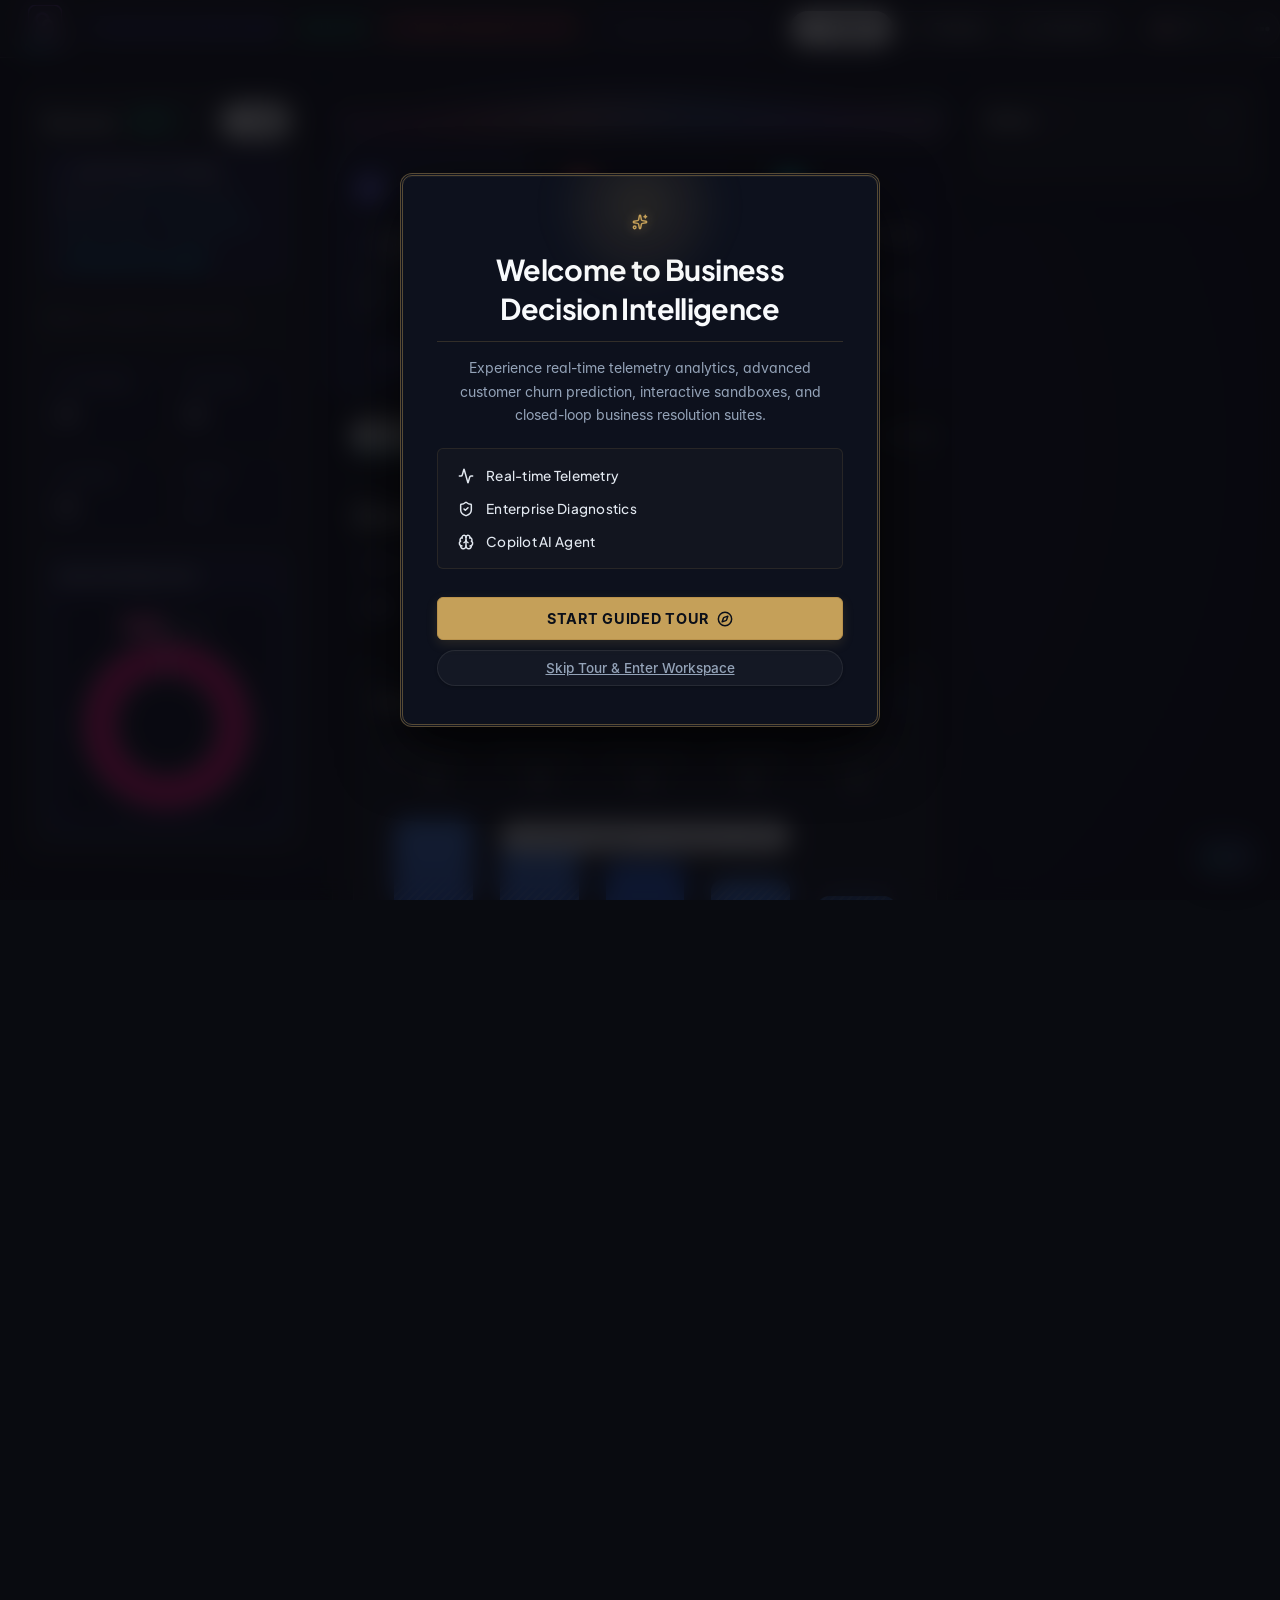
==== commit 6c5c7825: "feat(ui): align executive 3-step decision workflow banner cards with vertical inspiration design" ====
--- a/templates/index.html
+++ b/templates/index.html
@@ -788,23 +788,23 @@
                 <div class="workflowStepCard step-active" data-step="1" onclick="switchTab('overview')">
                     <div class="workflowStepBadge">01</div>
                     <div class="workflowStepInfo">
-                        <div class="workflowStepTitle"><i data-lucide="database" style="width: 15px; height: 15px; color: var(--accent);"></i> Ingestion & Telemetry</div>
+                        <div class="workflowStepTitle"><i data-lucide="database" class="lucide-icon"></i> Ingestion & Telemetry</div>
                         <p class="workflowStepSub">Active records, billing distribution & dataset sync</p>
                     </div>
                     <div class="workflowStepPill active" id="workflowStepPill1">Active Step</div>
                 </div>
                 <div class="workflowStepCard" data-step="2" onclick="switchTab('sandbox')">
-                    <div class="workflowStepBadge" style="background: linear-gradient(135deg, #f59e0b 0%, #ff007f 100%);">02</div>
+                    <div class="workflowStepBadge">02</div>
                     <div class="workflowStepInfo">
-                        <div class="workflowStepTitle"><i data-lucide="flask-conical" style="width: 15px; height: 15px; color: var(--warning);"></i> Predictive AI & Sandbox</div>
+                        <div class="workflowStepTitle"><i data-lucide="flask-conical" class="lucide-icon"></i> Predictive AI & Sandbox</div>
                         <p class="workflowStepSub">Test retention levers & simulate churn outlooks</p>
                     </div>
                     <div class="workflowStepPill" id="workflowStepPill2">Explore</div>
                 </div>
                 <div class="workflowStepCard" data-step="3" onclick="switchTab('actions')">
-                    <div class="workflowStepBadge" style="background: linear-gradient(135deg, #10b981 0%, #00f5ff 100%);">03</div>
+                    <div class="workflowStepBadge">03</div>
                     <div class="workflowStepInfo">
-                        <div class="workflowStepTitle"><i data-lucide="zap" style="width: 15px; height: 15px; color: var(--success);"></i> Prescriptive SLA Actions</div>
+                        <div class="workflowStepTitle"><i data-lucide="zap" class="lucide-icon"></i> Prescriptive SLA Actions</div>
                         <p class="workflowStepSub">Automated triage, CSM assignments & Gamma pitch decks</p>
                     </div>
                     <div class="workflowStepPill" id="workflowStepPill3">Explore</div>
--- a/static/style.css
+++ b/static/style.css
@@ -189,7 +189,6 @@
 body.light-theme .noteCard,
 body.light-theme .termBox,
 body.light-theme .riskComparisonCard,
-body.light-theme .workflowStepCard,
 body.light-theme .insightBox,
 body.light-theme .aiSegment,
 body.light-theme .telemetryCard,
@@ -6904,53 +6903,213 @@
 
 /* Executive 3-Step Decision Pipeline Flow Banner */
 .executiveWorkflowBanner {
-    display: grid;
-    grid-template-columns: repeat(3, 1fr);
-    gap: 14px;
-    margin: 0 0 18px 0;
-    width: 100%;
-    position: relative;
+    display: grid !important;
+    grid-template-columns: repeat(3, 1fr) !important;
+    gap: 16px !important;
+    margin: 0 0 20px 0 !important;
+    width: 100% !important;
+    position: relative !important;
 }
 
 .workflowStepCard {
-    background: var(--surface);
-    border: 1px solid var(--border);
-    border-radius: var(--radius);
-    padding: 14px 18px;
-    display: flex;
-    align-items: flex-start;
-    gap: 14px;
-    position: relative;
-    transition: all 0.25s cubic-bezier(0.16, 1, 0.3, 1);
-    cursor: pointer;
-    overflow: hidden;
-    box-shadow: 0 4px 14px rgba(0, 0, 0, 0.2);
-}
-
-.workflowStepCard:hover {
-    transform: translateY(-2px);
-    border-color: var(--accent);
-    box-shadow: 0 8px 24px rgba(139, 92, 246, 0.25);
-}
-
-.workflowStepCard.step-active {
-    border-color: var(--accent-2);
-    background: linear-gradient(135deg, rgba(20, 23, 56, 0.95) 0%, rgba(0, 245, 255, 0.08) 100%);
-    box-shadow: 0 0 20px rgba(0, 245, 255, 0.2), inset 0 0 15px rgba(0, 245, 255, 0.05);
+    display: flex !important;
+    flex-direction: column !important;
+    align-items: flex-start !important;
+    justify-content: space-between !important;
+    min-height: 168px !important;
+    padding: 20px 22px 18px 22px !important;
+    border-radius: 16px !important;
+    cursor: pointer !important;
+    position: relative !important;
+    overflow: hidden !important;
+    transition: transform 0.22s cubic-bezier(0.16, 1, 0.3, 1), box-shadow 0.22s ease, border-color 0.22s ease, background 0.22s ease !important;
+    will-change: transform !important;
+}
+
+body.light-theme .workflowStepCard {
+    background: #FFFFFF !important;
+    border: 1px solid #E2E8F0 !important;
+    box-shadow: 0 2px 10px rgba(0, 0, 0, 0.02) !important;
+}
+
+body.light-theme .workflowStepCard:hover {
+    transform: translateY(-2px) !important;
+    border-color: #CBD5E1 !important;
+    box-shadow: 0 8px 24px rgba(0, 0, 0, 0.06) !important;
 }
 
 body.light-theme .workflowStepCard.step-active {
-    background: #EEF2FF !important;
-    border-color: #4F46E5 !important;
-    box-shadow: 0 4px 14px rgba(79, 70, 229, 0.15) !important;
+    background: #F8FAFF !important;
+    border: 1.5px solid #4F46E5 !important;
+    box-shadow: 0 4px 20px rgba(79, 70, 229, 0.09) !important;
+}
+
+body.dark-theme .workflowStepCard {
+    background: var(--surface) !important;
+    border: 1px solid rgba(255, 255, 255, 0.08) !important;
+    box-shadow: 0 4px 16px rgba(0, 0, 0, 0.25) !important;
+}
+
+body.dark-theme .workflowStepCard:hover {
+    transform: translateY(-2px) !important;
+    border-color: rgba(99, 102, 241, 0.4) !important;
+    box-shadow: 0 8px 24px rgba(0, 0, 0, 0.35) !important;
+}
+
+body.dark-theme .workflowStepCard.step-active {
+    background: rgba(20, 24, 48, 0.95) !important;
+    border: 1.5px solid #6366F1 !important;
+    box-shadow: 0 0 22px rgba(99, 102, 241, 0.22), inset 0 0 16px rgba(99, 102, 241, 0.06) !important;
+}
+
+/* Step Badges */
+.workflowStepBadge {
+    width: 28px !important;
+    height: 28px !important;
+    border-radius: 8px !important;
+    display: flex !important;
+    align-items: center !important;
+    justify-content: center !important;
+    font-size: 0.78rem !important;
+    font-weight: 800 !important;
+    font-family: var(--font-heading), 'Plus Jakarta Sans', sans-serif !important;
+    color: #ffffff !important;
+    flex-shrink: 0 !important;
+    margin-bottom: 12px !important;
+    letter-spacing: -0.01em !important;
+}
+
+.workflowStepCard[data-step="1"] .workflowStepBadge {
+    background: linear-gradient(135deg, #4338CA 0%, #6366F1 100%) !important;
+    box-shadow: 0 3px 10px rgba(79, 70, 229, 0.4) !important;
+}
+
+.workflowStepCard[data-step="2"] .workflowStepBadge {
+    background: linear-gradient(135deg, #FF6B35 0%, #FF1361 100%) !important;
+    box-shadow: 0 3px 10px rgba(255, 107, 53, 0.4) !important;
+}
+
+.workflowStepCard[data-step="3"] .workflowStepBadge {
+    background: linear-gradient(135deg, #00F5D4 0%, #00BBF9 100%) !important;
+    box-shadow: 0 3px 10px rgba(0, 245, 212, 0.4) !important;
+}
+
+/* Step Content */
+.workflowStepInfo {
+    width: 100% !important;
+    flex: 1 !important;
+    display: flex !important;
+    flex-direction: column !important;
+    justify-content: center !important;
+    margin-bottom: 14px !important;
+}
+
+.workflowStepTitle {
+    font-family: var(--font-heading), 'Plus Jakarta Sans', sans-serif !important;
+    font-size: 0.94rem !important;
+    font-weight: 700 !important;
+    letter-spacing: -0.015em !important;
+    margin: 0 0 5px 0 !important;
+    display: flex !important;
+    align-items: center !important;
+    gap: 7px !important;
+    line-height: 1.25 !important;
 }
 
 body.light-theme .workflowStepTitle {
     color: #0F172A !important;
 }
 
+body.dark-theme .workflowStepTitle {
+    color: #F8FAFC !important;
+}
+
+.workflowStepCard[data-step="1"] .workflowStepTitle i,
+.workflowStepCard[data-step="1"] .workflowStepTitle svg {
+    color: #4F46E5 !important;
+}
+
+.workflowStepCard[data-step="2"] .workflowStepTitle i,
+.workflowStepCard[data-step="2"] .workflowStepTitle svg {
+    color: #FF6B35 !important;
+}
+
+.workflowStepCard[data-step="3"] .workflowStepTitle i,
+.workflowStepCard[data-step="3"] .workflowStepTitle svg {
+    color: #059669 !important;
+}
+
+.workflowStepSub {
+    font-family: var(--font-ui), 'Inter', sans-serif !important;
+    font-size: 0.78rem !important;
+    line-height: 1.4 !important;
+    margin: 0 !important;
+}
+
 body.light-theme .workflowStepSub {
-    color: #475569 !important;
+    color: #64748B !important;
+}
+
+body.dark-theme .workflowStepSub {
+    color: #94A3B8 !important;
+}
+
+/* Step Action Pill (Explore / Active Step / Done) */
+.workflowStepPill {
+    margin: auto auto 0 auto !important;
+    align-self: center !important;
+    border-radius: 9999px !important;
+    padding: 4px 20px !important;
+    font-family: var(--font-heading), 'Plus Jakarta Sans', sans-serif !important;
+    font-size: 0.68rem !important;
+    font-weight: 700 !important;
+    text-transform: uppercase !important;
+    letter-spacing: 0.06em !important;
+    white-space: nowrap !important;
+    display: inline-flex !important;
+    align-items: center !important;
+    justify-content: center !important;
+    line-height: 1.4 !important;
+    transition: all 0.2s cubic-bezier(0.16, 1, 0.3, 1) !important;
+}
+
+body.light-theme .workflowStepPill {
+    background: #F1F5F9 !important;
+    border: 1px solid #E2E8F0 !important;
+    color: #64748B !important;
+    box-shadow: none !important;
+}
+
+body.light-theme .workflowStepPill.active {
+    background: #FFFFFF !important;
+    border: 1.5px solid #4F46E5 !important;
+    color: #4F46E5 !important;
+    box-shadow: 0 2px 6px rgba(79, 70, 229, 0.12) !important;
+}
+
+body.light-theme .workflowStepPill.done {
+    background: #ECFDF5 !important;
+    border: 1px solid #A7F3D0 !important;
+    color: #059669 !important;
+}
+
+body.dark-theme .workflowStepPill {
+    background: rgba(255, 255, 255, 0.05) !important;
+    border: 1px solid rgba(255, 255, 255, 0.08) !important;
+    color: #94A3B8 !important;
+}
+
+body.dark-theme .workflowStepPill.active {
+    background: rgba(99, 102, 241, 0.2) !important;
+    border: 1.5px solid #6366F1 !important;
+    color: #A5B4FC !important;
+    box-shadow: 0 0 10px rgba(99, 102, 241, 0.25) !important;
+}
+
+body.dark-theme .workflowStepPill.done {
+    background: rgba(16, 185, 129, 0.18) !important;
+    border: 1px solid rgba(16, 185, 129, 0.35) !important;
+    color: #6EE7B7 !important;
 }
 
 .sandboxPresetsBar .presetBtn {
@@ -6967,110 +7126,33 @@
     transform: scale(0.96);
 }
 
-.workflowStepBadge {
-    flex-shrink: 0;
-    width: 32px;
-    height: 32px;
-    border-radius: 8px;
-    display: flex;
-    align-items: center;
-    justify-content: center;
-    font-size: 0.85rem;
-    font-weight: 800;
-    font-family: var(--font-mono);
-    color: #ffffff;
-    background: linear-gradient(135deg, var(--accent) 0%, var(--accent-2) 100%);
-    box-shadow: 0 0 12px rgba(139, 92, 246, 0.35);
-}
-
-.workflowStepInfo {
-    flex: 1;
-    min-width: 0;
-}
-
-.workflowStepTitle {
-    font-size: 0.88rem;
-    font-weight: 700;
-    color: var(--text);
-    margin: 0 0 3px 0;
-    display: flex;
-    align-items: center;
-    gap: 6px;
-}
-
-.workflowStepSub {
-    font-size: 0.75rem;
-    color: var(--muted);
-    margin: 0;
-    line-height: 1.35;
-}
-
-.workflowStepPill {
-    font-size: 0.65rem;
-    font-weight: 700;
-    text-transform: uppercase;
-    letter-spacing: 0.05em;
-    padding: 3px 8px;
-    border-radius: 999px;
-    background: rgba(255, 255, 255, 0.06);
-    border: 1px solid rgba(255, 255, 255, 0.1);
-    color: var(--muted);
-    transition: all 0.2s ease;
-    align-self: center;
-    flex-shrink: 0;
-    white-space: nowrap;
-}
-
-.workflowStepPill.active {
-    background: rgba(0, 245, 255, 0.15);
-    border-color: rgba(0, 245, 255, 0.4);
-    color: var(--accent-2);
-    box-shadow: 0 0 10px rgba(0, 245, 255, 0.2);
-}
-
-.workflowStepPill.done {
-    background: rgba(0, 255, 135, 0.12);
-    border-color: rgba(0, 255, 135, 0.35);
-    color: var(--success);
-}
-
-body.light-theme .workflowStepPill {
-    background: #F1F5F9;
-    border-color: #CBD5E1;
-    color: #64748B;
-}
-
-body.light-theme .workflowStepPill.active {
-    background: #EEF2FF;
-    border-color: #4F46E5;
-    color: #4F46E5;
-}
-
-body.light-theme .workflowStepPill.done {
-    background: #ECFDF5;
-    border-color: #10B981;
-    color: #059669;
-}
-
+/* Living Telemetry Wave Flow Hero Strip */
 .heroWaveContainer {
-    position: relative;
-    width: 100%;
-    height: 52px;
-    margin-bottom: 12px;
-    border-radius: var(--radius-sm);
-    overflow: hidden;
-    background: radial-gradient(circle at 50% 100%, rgba(99, 102, 241, 0.12) 0%, transparent 80%);
-    border: 1px solid rgba(255, 255, 255, 0.05);
+    position: relative !important;
+    width: 100% !important;
+    height: 56px !important;
+    margin-bottom: 16px !important;
+    border-radius: 16px !important;
+    overflow: hidden !important;
+    background: radial-gradient(circle at 50% 100%, rgba(99, 102, 241, 0.12) 0%, transparent 80%) !important;
+    border: 1px solid rgba(255, 255, 255, 0.08) !important;
+    box-shadow: 0 2px 10px rgba(0, 0, 0, 0.03) !important;
+}
+
+body.light-theme .heroWaveContainer {
+    background: linear-gradient(180deg, #FFFFFF 0%, #F8FAFC 100%) !important;
+    border: 1px solid #E2E8F0 !important;
+    box-shadow: 0 2px 8px rgba(0, 0, 0, 0.02) !important;
 }
 
 .heroWaveCanvas {
-    position: absolute;
-    top: 0;
-    left: 0;
-    width: 100%;
-    height: 100%;
-    display: block;
-    pointer-events: none;
+    position: absolute !important;
+    top: 0 !important;
+    left: 0 !important;
+    width: 100% !important;
+    height: 100% !important;
+    display: block !important;
+    pointer-events: none !important;
 }
 
 /* Card tactile feel */
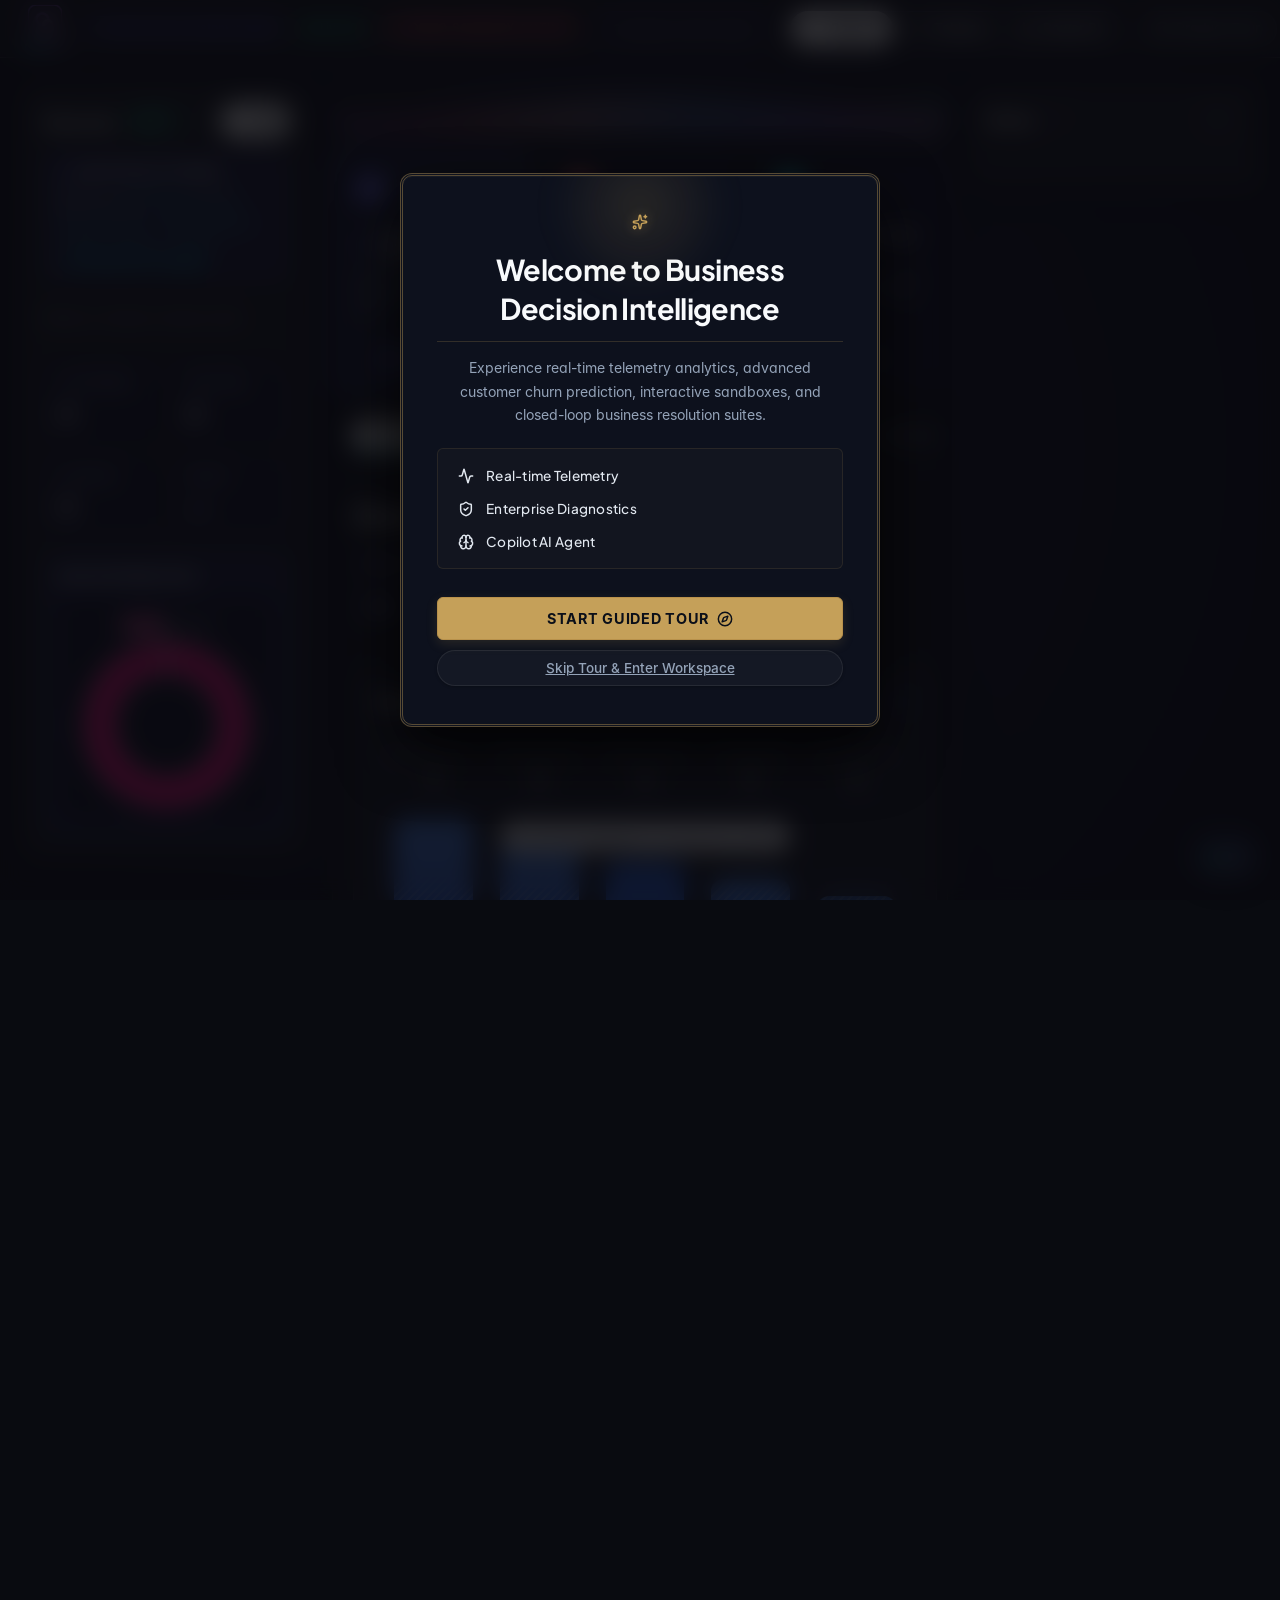
==== commit d905e5d1: "feat(landing): implement professional landing page with living waves, interactive ROI simulator, and" ====
--- a/templates/index.html
+++ b/templates/index.html
@@ -127,6 +127,12 @@
 
         <!-- Right Utility & Settings (All Actions In Master 3-Dot Menu) -->
         <div class="topbarRight">
+            <!-- Public Product Landing Page Link -->
+            <a href="/landing" class="ghostBtn header-tour-link" title="Product Landing Page & Architecture Tour" style="text-decoration: none; display: inline-flex; align-items: center; gap: 6px; font-size: 0.78rem; font-weight: 700; font-family: var(--font-heading); color: var(--accent); padding: 5px 12px; border-radius: 8px; border: 1px solid rgba(99, 102, 241, 0.3); background: rgba(99, 102, 241, 0.08);">
+                <i data-lucide="compass" class="lucide-icon" style="width: 13px; height: 13px;"></i>
+                <span class="hide-mobile">Product Tour</span>
+            </a>
+
             <!-- Global Language Switcher Capsule -->
             <div class="header-lang-wrapper" id="headerLangWrapper">
                 <button type="button" class="ghostBtn header-lang-btn" id="headerLangBtn" onclick="toggleHeaderLangMenu(event)" aria-label="Change Language" title="Select Global Language (10 Available)">
@@ -604,6 +610,15 @@
                             </div>
                         </summary>
                         <div class="folder-content">
+                            <button class="dropdown-item" type="button" onclick="location.href='/landing'">
+                                <div class="item-left">
+                                    <span class="item-icon-box" title="Public Product Landing Page">
+                                        <svg class="brand-logo-svg" viewBox="0 0 24 24" fill="none" stroke="#6366F1" stroke-width="2"><circle cx="12" cy="12" r="10"/><polygon points="16.24 7.76 14.12 14.12 7.76 16.24 9.88 9.88 16.24 7.76"/></svg>
+                                    </span>
+                                    <span class="item-label"><span class="headerBtnLabel">Public Landing Page</span></span>
+                                </div>
+                                <span class="item-meta">Landing</span>
+                            </button>
                             <button class="dropdown-item" type="button" id="headerTourBtn" onclick="startTour()">
                                 <div class="item-left">
                                     <span class="item-icon-box" title="System Guided Walkthrough">
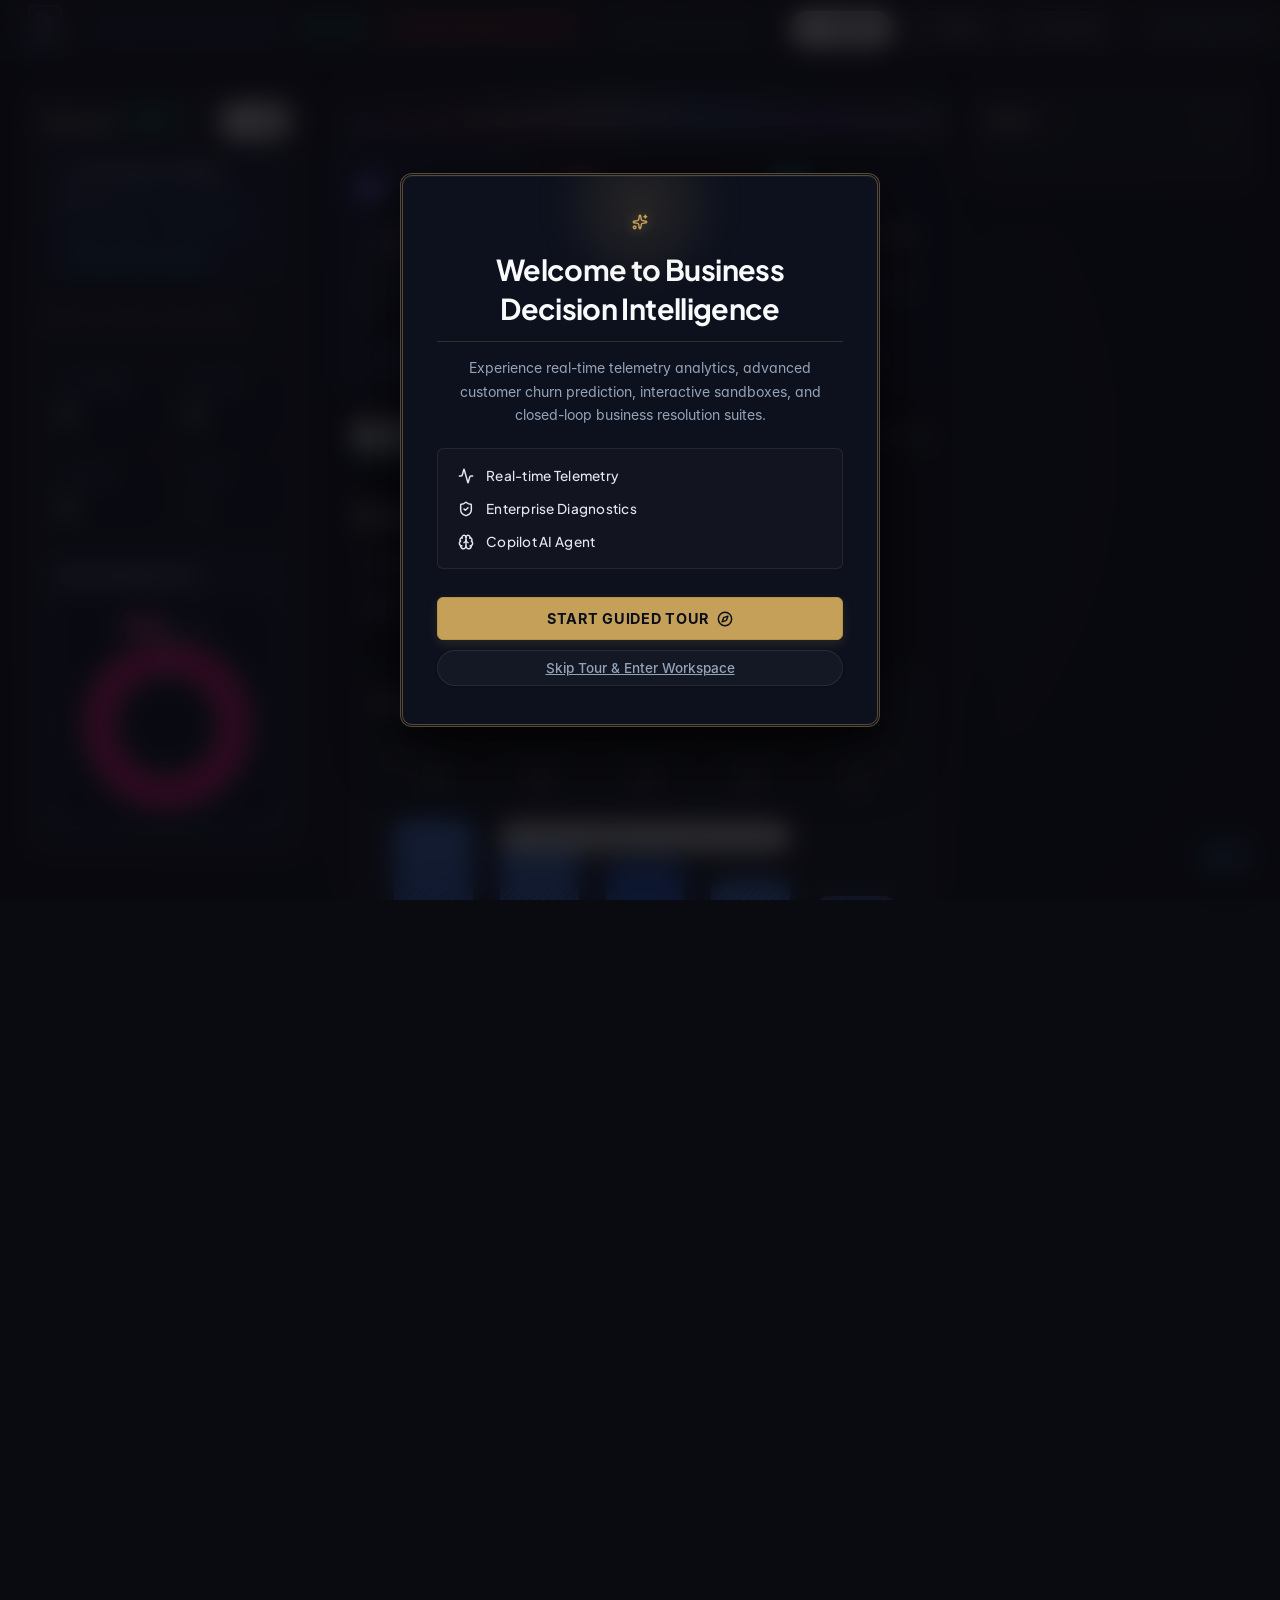
==== commit 4ce39730: "feat: default root route to landing page, fix bottom CTA visibility, organize and polish 3-dot dropd" ====
--- a/templates/index.html
+++ b/templates/index.html
@@ -359,7 +359,7 @@
                                 </div>
                                 <span class="item-meta">.pdf</span>
                             </button>
-                            <div class="dropdown-item telemetry-item" id="liveTrackingBadge" title="Live Data File Telemetry Engine Active">
+                            <button class="dropdown-item telemetry-item" id="liveTrackingBadge" type="button" onclick="reloadData()" title="Live Continuous Database Telemetry Stream - Click to Sync">
                                 <div class="item-left">
                                     <span class="item-icon-box" title="Live Telemetry Stream Engine">
                                         <svg class="brand-logo-svg brand-telemetry" viewBox="0 0 24 24" fill="none" xmlns="http://www.w3.org/2000/svg">
@@ -369,10 +369,10 @@
                                             <path d="M12 12l6-6" stroke="#4ADE80" stroke-width="1.5" stroke-linecap="round"/>
                                         </svg>
                                     </span>
-                                    <span class="item-label">Live Data Stream</span>
+                                    <span class="item-label">Live Telemetry Stream</span>
                                 </div>
                                 <span class="item-meta telemetry-meta"><span class="live-pulse-dot"></span> <span id="liveTrackingText">Active</span></span>
-                            </div>
+                            </button>
                         </div>
                     </details>
 
@@ -529,7 +529,7 @@
                                             <path d="M4 12v6c0 1.66 3.58 3 8 3s8-1.34 8-3v-6" stroke="#06B6D4" stroke-width="1.5"/>
                                         </svg>
                                     </span>
-                                    <span class="item-label"><span class="hide-mobile">Datasets Sidebar</span></span>
+                                    <span class="item-label">Datasets Sidebar</span>
                                 </div>
                                 <kbd class="kbd-hint">[</kbd>
                             </button>
@@ -541,7 +541,7 @@
                                             <path d="M15 3v5h5M7 12h10M7 16h6" stroke="#FBBF24" stroke-width="1.5" stroke-linecap="round"/>
                                         </svg>
                                     </span>
-                                    <span class="item-label"><span class="hide-mobile">Notes Sidebar</span></span>
+                                    <span class="item-label">Notes Scratchpad</span>
                                 </div>
                                 <kbd class="kbd-hint">]</kbd>
                             </button>
@@ -605,17 +605,17 @@
                                 <span class="folder-title">Governance & System</span>
                             </div>
                             <div class="folder-header-right">
-                                <span class="folder-pill">4 controls</span>
+                                <span class="folder-pill">5 controls</span>
                                 <i data-lucide="chevron-down" class="folder-chevron"></i>
                             </div>
                         </summary>
                         <div class="folder-content">
-                            <button class="dropdown-item" type="button" onclick="location.href='/landing'">
+                            <button class="dropdown-item" type="button" onclick="location.href='/'">
                                 <div class="item-left">
                                     <span class="item-icon-box" title="Public Product Landing Page">
                                         <svg class="brand-logo-svg" viewBox="0 0 24 24" fill="none" stroke="#6366F1" stroke-width="2"><circle cx="12" cy="12" r="10"/><polygon points="16.24 7.76 14.12 14.12 7.76 16.24 9.88 9.88 16.24 7.76"/></svg>
                                     </span>
-                                    <span class="item-label"><span class="headerBtnLabel">Public Landing Page</span></span>
+                                    <span class="item-label">Public Landing Page</span>
                                 </div>
                                 <span class="item-meta">Landing</span>
                             </button>
@@ -628,7 +628,7 @@
                                             <circle cx="12" cy="12" r="1.5" fill="#FFFFFF"/>
                                         </svg>
                                     </span>
-                                    <span class="item-label"><span class="headerBtnLabel">Guided Walkthrough</span></span>
+                                    <span class="item-label">Guided Walkthrough</span>
                                 </div>
                                 <span class="item-meta">Tour</span>
                             </button>
@@ -640,7 +640,7 @@
                                             <path d="M20 4v5h-5M4 20v-5h5" stroke="#34D399" stroke-width="1.6" stroke-linecap="round" stroke-linejoin="round"/>
                                         </svg>
                                     </span>
-                                    <span class="item-label"><span class="headerBtnLabel">Sync Telemetry</span></span>
+                                    <span class="item-label">Sync Live Telemetry</span>
                                 </div>
                                 <span class="item-meta">Sync</span>
                             </button>
@@ -652,7 +652,7 @@
                                             <path d="M19.4 15a1.65 1.65 0 00.33 1.82l.06.06a2 2 0 010 2.83 2 2 0 01-2.83 0l-.06-.06a1.65 1.65 0 00-1.82-.33 1.65 1.65 0 00-1 1.51V21a2 2 0 01-2 2 2 2 0 01-2-2v-.09A1.65 1.65 0 009 19.4a1.65 1.65 0 00-1.82.33l-.06.06a2 2 0 01-2.83 0 2 2 0 010-2.83l.06-.06a1.65 1.65 0 00.33-1.82 1.65 1.65 0 00-1.51-1H3a2 2 0 01-2-2 2 2 0 012-2h.09A1.65 1.65 0 004.6 9a1.65 1.65 0 00-.33-1.82l-.06-.06a2 2 0 010-2.83 2 2 0 012.83 0l.06.06a1.65 1.65 0 001.82.33H9a1.65 1.65 0 001-1.51V3a2 2 0 012-2 2 2 0 012 2v.09a1.65 1.65 0 001 1.51 1.65 1.65 0 001.82-.33l.06-.06a2 2 0 012.83 0 2 2 0 010 2.83l-.06.06a1.65 1.65 0 00-.33 1.82V9a1.65 1.65 0 001.51 1H21a2 2 0 012 2 2 2 0 01-2 2h-.09a1.65 1.65 0 00-1.51 1z" stroke="#94A3B8" stroke-width="1.3"/>
                                         </svg>
                                     </span>
-                                    <span class="item-label"><span class="headerBtnLabel">Settings & Roles</span></span>
+                                    <span class="item-label">Settings &amp; Access Roles</span>
                                 </div>
                                 <span class="item-meta">Config</span>
                             </button>
@@ -721,7 +721,8 @@
                             </div>
                         </div>
                     </details>
-                </div>      </div>
+                </div>
+            </div>
         </div>
     </header>
 
--- a/static/style.css
+++ b/static/style.css
@@ -5316,6 +5316,29 @@
     visibility: hidden;
     pointer-events: none;
     transition: all 0.22s cubic-bezier(0.16, 1, 0.3, 1);
+    scrollbar-width: thin;
+    scrollbar-color: rgba(255, 255, 255, 0.18) transparent;
+}
+
+.mobile-menu-dropdown::-webkit-scrollbar,
+.header-more-dropdown::-webkit-scrollbar {
+    width: 5px;
+}
+
+.mobile-menu-dropdown::-webkit-scrollbar-track,
+.header-more-dropdown::-webkit-scrollbar-track {
+    background: transparent;
+}
+
+.mobile-menu-dropdown::-webkit-scrollbar-thumb,
+.header-more-dropdown::-webkit-scrollbar-thumb {
+    background: rgba(255, 255, 255, 0.18);
+    border-radius: 9999px;
+}
+
+body.light-theme .mobile-menu-dropdown::-webkit-scrollbar-thumb,
+body.light-theme .header-more-dropdown::-webkit-scrollbar-thumb {
+    background: #CBD5E1;
 }
 
 .mobile-menu-dropdown.visible,
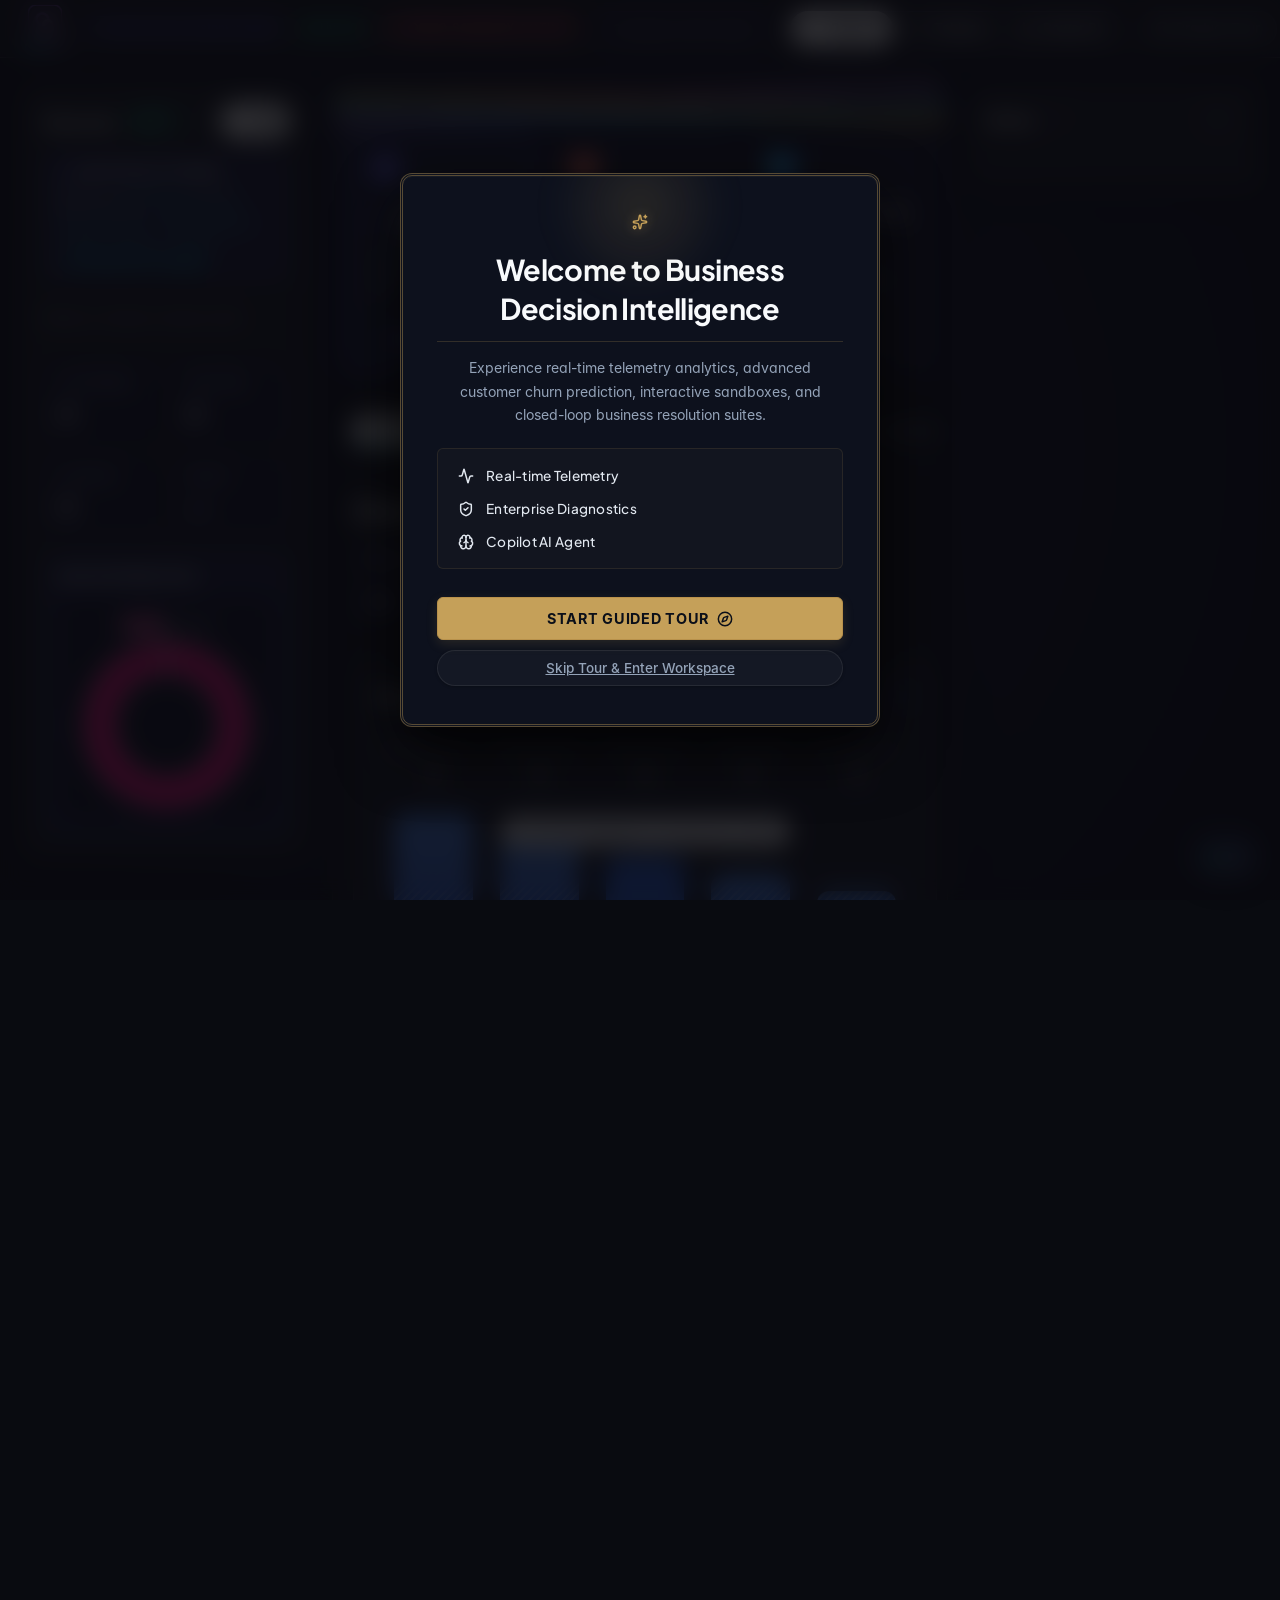
==== commit 9009fed4: "feat(ui): implement pixel-perfect unified 3-step decision workflow hub and harmonic chromatic ribbon" ====
--- a/templates/index.html
+++ b/templates/index.html
@@ -794,36 +794,39 @@
         </aside>
 
         <section class="studioPane">
-            <!-- Living Telemetry Wave Flow -->
-            <div class="heroWaveContainer" title="Living Telemetry Wave Flow — Real-Time Churn Telemetry Ripple">
-                <canvas id="heroWaveCanvas" class="heroWaveCanvas"></canvas>
-            </div>
-
-            <!-- Executive 3-Step Decision Workflow Navigator Banner -->
-            <div class="executiveWorkflowBanner" id="executiveWorkflowBanner">
-                <div class="workflowStepCard step-active" data-step="1" onclick="switchTab('overview')">
-                    <div class="workflowStepBadge">01</div>
-                    <div class="workflowStepInfo">
-                        <div class="workflowStepTitle"><i data-lucide="database" class="lucide-icon"></i> Ingestion & Telemetry</div>
-                        <p class="workflowStepSub">Active records, billing distribution & dataset sync</p>
-                    </div>
-                    <div class="workflowStepPill active" id="workflowStepPill1">Active Step</div>
-                </div>
-                <div class="workflowStepCard" data-step="2" onclick="switchTab('sandbox')">
-                    <div class="workflowStepBadge">02</div>
-                    <div class="workflowStepInfo">
-                        <div class="workflowStepTitle"><i data-lucide="flask-conical" class="lucide-icon"></i> Predictive AI & Sandbox</div>
-                        <p class="workflowStepSub">Test retention levers & simulate churn outlooks</p>
-                    </div>
-                    <div class="workflowStepPill" id="workflowStepPill2">Explore</div>
-                </div>
-                <div class="workflowStepCard" data-step="3" onclick="switchTab('actions')">
-                    <div class="workflowStepBadge">03</div>
-                    <div class="workflowStepInfo">
-                        <div class="workflowStepTitle"><i data-lucide="zap" class="lucide-icon"></i> Prescriptive SLA Actions</div>
-                        <p class="workflowStepSub">Automated triage, CSM assignments & Gamma pitch decks</p>
-                    </div>
-                    <div class="workflowStepPill" id="workflowStepPill3">Explore</div>
+            <!-- Executive 3-Step Decision Workflow & Telemetry Wave Flow Hub -->
+            <div class="executiveWorkflowHub" id="executiveWorkflowHub">
+                <!-- Living Telemetry Wave Flow Ribbon (Exact Rainbow Silk Line Header) -->
+                <div class="heroWaveContainer" title="Living Telemetry Wave Flow — Real-Time Churn Telemetry Ripple">
+                    <canvas id="heroWaveCanvas" class="heroWaveCanvas"></canvas>
+                </div>
+
+                <!-- Executive 3-Step Decision Workflow Navigator Banner -->
+                <div class="executiveWorkflowBanner" id="executiveWorkflowBanner">
+                    <div class="workflowStepCard step-active" data-step="1" onclick="switchTab('overview')">
+                        <div class="workflowStepBadge">01</div>
+                        <div class="workflowStepInfo">
+                            <div class="workflowStepTitle"><i data-lucide="database" class="lucide-icon"></i> Ingestion & Telemetry</div>
+                            <p class="workflowStepSub">Active records, billing distribution & dataset sync</p>
+                        </div>
+                        <div class="workflowStepPill active" id="workflowStepPill1">Active Step</div>
+                    </div>
+                    <div class="workflowStepCard" data-step="2" onclick="switchTab('sandbox')">
+                        <div class="workflowStepBadge">02</div>
+                        <div class="workflowStepInfo">
+                            <div class="workflowStepTitle"><i data-lucide="flask-conical" class="lucide-icon"></i> Predictive AI & Sandbox</div>
+                            <p class="workflowStepSub">Test retention levers & simulate churn outlooks</p>
+                        </div>
+                        <div class="workflowStepPill" id="workflowStepPill2">Explore</div>
+                    </div>
+                    <div class="workflowStepCard" data-step="3" onclick="switchTab('actions')">
+                        <div class="workflowStepBadge">03</div>
+                        <div class="workflowStepInfo">
+                            <div class="workflowStepTitle"><i data-lucide="zap" class="lucide-icon"></i> Prescriptive SLA Actions</div>
+                            <p class="workflowStepSub">Automated triage, CSM assignments & Gamma pitch decks</p>
+                        </div>
+                        <div class="workflowStepPill" id="workflowStepPill3">Explore</div>
+                    </div>
                 </div>
             </div>
 
--- a/static/style.css
+++ b/static/style.css
@@ -6924,7 +6924,54 @@
     z-index: 15;
 }
 
-/* Executive 3-Step Decision Pipeline Flow Banner */
+/* ==========================================================================
+   Unified Executive Workflow Navigator & Living Telemetry Wave Hub
+   (Matching Reference Theme Line & 3-Step Decision Pipeline)
+   ========================================================================== */
+.executiveWorkflowHub {
+    position: relative !important;
+    width: 100% !important;
+    background: #FFFFFF !important;
+    border: 1px solid #E2E8F0 !important;
+    border-radius: 20px !important;
+    box-shadow: 0 4px 24px rgba(0, 0, 0, 0.03) !important;
+    margin: 0 0 20px 0 !important;
+    overflow: hidden !important;
+    display: flex !important;
+    flex-direction: column !important;
+    transition: background 0.25s ease, border-color 0.25s ease, box-shadow 0.25s ease !important;
+}
+
+body.dark-theme .executiveWorkflowHub {
+    background: var(--surface, #141830) !important;
+    border: 1px solid rgba(255, 255, 255, 0.08) !important;
+    box-shadow: 0 8px 32px rgba(0, 0, 0, 0.35) !important;
+}
+
+.executiveWorkflowHub .heroWaveContainer {
+    position: relative !important;
+    width: 100% !important;
+    height: 52px !important;
+    margin: 0 !important;
+    border: none !important;
+    border-radius: 0 !important;
+    background: transparent !important;
+    box-shadow: none !important;
+    overflow: hidden !important;
+}
+
+.executiveWorkflowHub .executiveWorkflowBanner {
+    display: grid !important;
+    grid-template-columns: repeat(3, 1fr) !important;
+    gap: 16px !important;
+    padding: 0 16px 16px 16px !important;
+    margin: 0 !important;
+    width: 100% !important;
+    position: relative !important;
+    box-sizing: border-box !important;
+}
+
+/* Fallback standalone Executive 3-Step Decision Pipeline Flow Banner */
 .executiveWorkflowBanner {
     display: grid !important;
     grid-template-columns: repeat(3, 1fr) !important;
@@ -6939,20 +6986,21 @@
     flex-direction: column !important;
     align-items: flex-start !important;
     justify-content: space-between !important;
-    min-height: 168px !important;
-    padding: 20px 22px 18px 22px !important;
-    border-radius: 16px !important;
+    min-height: 156px !important;
+    padding: 18px 20px 16px 20px !important;
+    border-radius: 14px !important;
     cursor: pointer !important;
     position: relative !important;
     overflow: hidden !important;
     transition: transform 0.22s cubic-bezier(0.16, 1, 0.3, 1), box-shadow 0.22s ease, border-color 0.22s ease, background 0.22s ease !important;
     will-change: transform !important;
+    box-sizing: border-box !important;
 }
 
 body.light-theme .workflowStepCard {
     background: #FFFFFF !important;
     border: 1px solid #E2E8F0 !important;
-    box-shadow: 0 2px 10px rgba(0, 0, 0, 0.02) !important;
+    box-shadow: 0 2px 8px rgba(0, 0, 0, 0.02) !important;
 }
 
 body.light-theme .workflowStepCard:hover {
@@ -6961,14 +7009,26 @@
     box-shadow: 0 8px 24px rgba(0, 0, 0, 0.06) !important;
 }
 
-body.light-theme .workflowStepCard.step-active {
+body.light-theme .workflowStepCard[data-step="1"].step-active {
     background: #F8FAFF !important;
     border: 1.5px solid #4F46E5 !important;
-    box-shadow: 0 4px 20px rgba(79, 70, 229, 0.09) !important;
+    box-shadow: 0 4px 18px rgba(79, 70, 229, 0.09) !important;
+}
+
+body.light-theme .workflowStepCard[data-step="2"].step-active {
+    background: #FFF9F7 !important;
+    border: 1.5px solid #FF6B4A !important;
+    box-shadow: 0 4px 18px rgba(255, 107, 74, 0.09) !important;
+}
+
+body.light-theme .workflowStepCard[data-step="3"].step-active {
+    background: #F0FDF9 !important;
+    border: 1.5px solid #00BFA5 !important;
+    box-shadow: 0 4px 18px rgba(0, 191, 165, 0.09) !important;
 }
 
 body.dark-theme .workflowStepCard {
-    background: var(--surface) !important;
+    background: rgba(255, 255, 255, 0.03) !important;
     border: 1px solid rgba(255, 255, 255, 0.08) !important;
     box-shadow: 0 4px 16px rgba(0, 0, 0, 0.25) !important;
 }
@@ -6979,13 +7039,25 @@
     box-shadow: 0 8px 24px rgba(0, 0, 0, 0.35) !important;
 }
 
-body.dark-theme .workflowStepCard.step-active {
+body.dark-theme .workflowStepCard[data-step="1"].step-active {
     background: rgba(20, 24, 48, 0.95) !important;
     border: 1.5px solid #6366F1 !important;
     box-shadow: 0 0 22px rgba(99, 102, 241, 0.22), inset 0 0 16px rgba(99, 102, 241, 0.06) !important;
 }
 
-/* Step Badges */
+body.dark-theme .workflowStepCard[data-step="2"].step-active {
+    background: rgba(48, 20, 20, 0.95) !important;
+    border: 1.5px solid #FF6B4A !important;
+    box-shadow: 0 0 22px rgba(255, 107, 74, 0.22), inset 0 0 16px rgba(255, 107, 74, 0.06) !important;
+}
+
+body.dark-theme .workflowStepCard[data-step="3"].step-active {
+    background: rgba(16, 40, 36, 0.95) !important;
+    border: 1.5px solid #00BFA5 !important;
+    box-shadow: 0 0 22px rgba(0, 191, 165, 0.22), inset 0 0 16px rgba(0, 191, 165, 0.06) !important;
+}
+
+/* Step Badges (Exact Gradient Pills from Reference UI) */
 .workflowStepBadge {
     width: 28px !important;
     height: 28px !important;
@@ -6993,28 +7065,28 @@
     display: flex !important;
     align-items: center !important;
     justify-content: center !important;
-    font-size: 0.78rem !important;
+    font-size: 0.8rem !important;
     font-weight: 800 !important;
     font-family: var(--font-heading), 'Plus Jakarta Sans', sans-serif !important;
     color: #ffffff !important;
     flex-shrink: 0 !important;
-    margin-bottom: 12px !important;
+    margin-bottom: 10px !important;
     letter-spacing: -0.01em !important;
 }
 
 .workflowStepCard[data-step="1"] .workflowStepBadge {
-    background: linear-gradient(135deg, #4338CA 0%, #6366F1 100%) !important;
+    background: linear-gradient(135deg, #3730A3 0%, #4F46E5 100%) !important;
     box-shadow: 0 3px 10px rgba(79, 70, 229, 0.4) !important;
 }
 
 .workflowStepCard[data-step="2"] .workflowStepBadge {
-    background: linear-gradient(135deg, #FF6B35 0%, #FF1361 100%) !important;
-    box-shadow: 0 3px 10px rgba(255, 107, 53, 0.4) !important;
+    background: linear-gradient(135deg, #FF3B30 0%, #FF6B4A 100%) !important;
+    box-shadow: 0 3px 10px rgba(255, 107, 74, 0.4) !important;
 }
 
 .workflowStepCard[data-step="3"] .workflowStepBadge {
-    background: linear-gradient(135deg, #00F5D4 0%, #00BBF9 100%) !important;
-    box-shadow: 0 3px 10px rgba(0, 245, 212, 0.4) !important;
+    background: linear-gradient(135deg, #00C6FF 0%, #0072FF 100%) !important;
+    box-shadow: 0 3px 10px rgba(0, 198, 255, 0.4) !important;
 }
 
 /* Step Content */
@@ -7029,13 +7101,13 @@
 
 .workflowStepTitle {
     font-family: var(--font-heading), 'Plus Jakarta Sans', sans-serif !important;
-    font-size: 0.94rem !important;
+    font-size: 0.95rem !important;
     font-weight: 700 !important;
     letter-spacing: -0.015em !important;
-    margin: 0 0 5px 0 !important;
+    margin: 0 0 4px 0 !important;
     display: flex !important;
     align-items: center !important;
-    gap: 7px !important;
+    gap: 8px !important;
     line-height: 1.25 !important;
 }
 
@@ -7054,18 +7126,18 @@
 
 .workflowStepCard[data-step="2"] .workflowStepTitle i,
 .workflowStepCard[data-step="2"] .workflowStepTitle svg {
-    color: #FF6B35 !important;
+    color: #FF6B4A !important;
 }
 
 .workflowStepCard[data-step="3"] .workflowStepTitle i,
 .workflowStepCard[data-step="3"] .workflowStepTitle svg {
-    color: #059669 !important;
+    color: #00BFA5 !important;
 }
 
 .workflowStepSub {
     font-family: var(--font-ui), 'Inter', sans-serif !important;
-    font-size: 0.78rem !important;
-    line-height: 1.4 !important;
+    font-size: 0.8rem !important;
+    line-height: 1.45 !important;
     margin: 0 !important;
 }
 
@@ -7082,7 +7154,7 @@
     margin: auto auto 0 auto !important;
     align-self: center !important;
     border-radius: 9999px !important;
-    padding: 4px 20px !important;
+    padding: 5px 22px !important;
     font-family: var(--font-heading), 'Plus Jakarta Sans', sans-serif !important;
     font-size: 0.68rem !important;
     font-weight: 700 !important;
@@ -7097,17 +7169,31 @@
 }
 
 body.light-theme .workflowStepPill {
-    background: #F1F5F9 !important;
+    background: #F8FAFC !important;
     border: 1px solid #E2E8F0 !important;
     color: #64748B !important;
     box-shadow: none !important;
 }
 
-body.light-theme .workflowStepPill.active {
-    background: #FFFFFF !important;
+body.light-theme .workflowStepCard[data-step="1"] .workflowStepPill.active {
+    background: #F5F6FF !important;
     border: 1.5px solid #4F46E5 !important;
     color: #4F46E5 !important;
-    box-shadow: 0 2px 6px rgba(79, 70, 229, 0.12) !important;
+    box-shadow: 0 2px 8px rgba(79, 70, 229, 0.12) !important;
+}
+
+body.light-theme .workflowStepCard[data-step="2"] .workflowStepPill.active {
+    background: #FFF5F2 !important;
+    border: 1.5px solid #FF6B4A !important;
+    color: #FF6B4A !important;
+    box-shadow: 0 2px 8px rgba(255, 107, 74, 0.12) !important;
+}
+
+body.light-theme .workflowStepCard[data-step="3"] .workflowStepPill.active {
+    background: #E6FFFA !important;
+    border: 1.5px solid #00BFA5 !important;
+    color: #00BFA5 !important;
+    box-shadow: 0 2px 8px rgba(0, 191, 165, 0.12) !important;
 }
 
 body.light-theme .workflowStepPill.done {
@@ -7122,11 +7208,25 @@
     color: #94A3B8 !important;
 }
 
-body.dark-theme .workflowStepPill.active {
+body.dark-theme .workflowStepCard[data-step="1"] .workflowStepPill.active {
     background: rgba(99, 102, 241, 0.2) !important;
     border: 1.5px solid #6366F1 !important;
     color: #A5B4FC !important;
     box-shadow: 0 0 10px rgba(99, 102, 241, 0.25) !important;
+}
+
+body.dark-theme .workflowStepCard[data-step="2"] .workflowStepPill.active {
+    background: rgba(255, 107, 74, 0.2) !important;
+    border: 1.5px solid #FF6B4A !important;
+    color: #FFAAA0 !important;
+    box-shadow: 0 0 10px rgba(255, 107, 74, 0.25) !important;
+}
+
+body.dark-theme .workflowStepCard[data-step="3"] .workflowStepPill.active {
+    background: rgba(0, 191, 165, 0.2) !important;
+    border: 1.5px solid #00BFA5 !important;
+    color: #76E8D6 !important;
+    box-shadow: 0 0 10px rgba(0, 191, 165, 0.25) !important;
 }
 
 body.dark-theme .workflowStepPill.done {
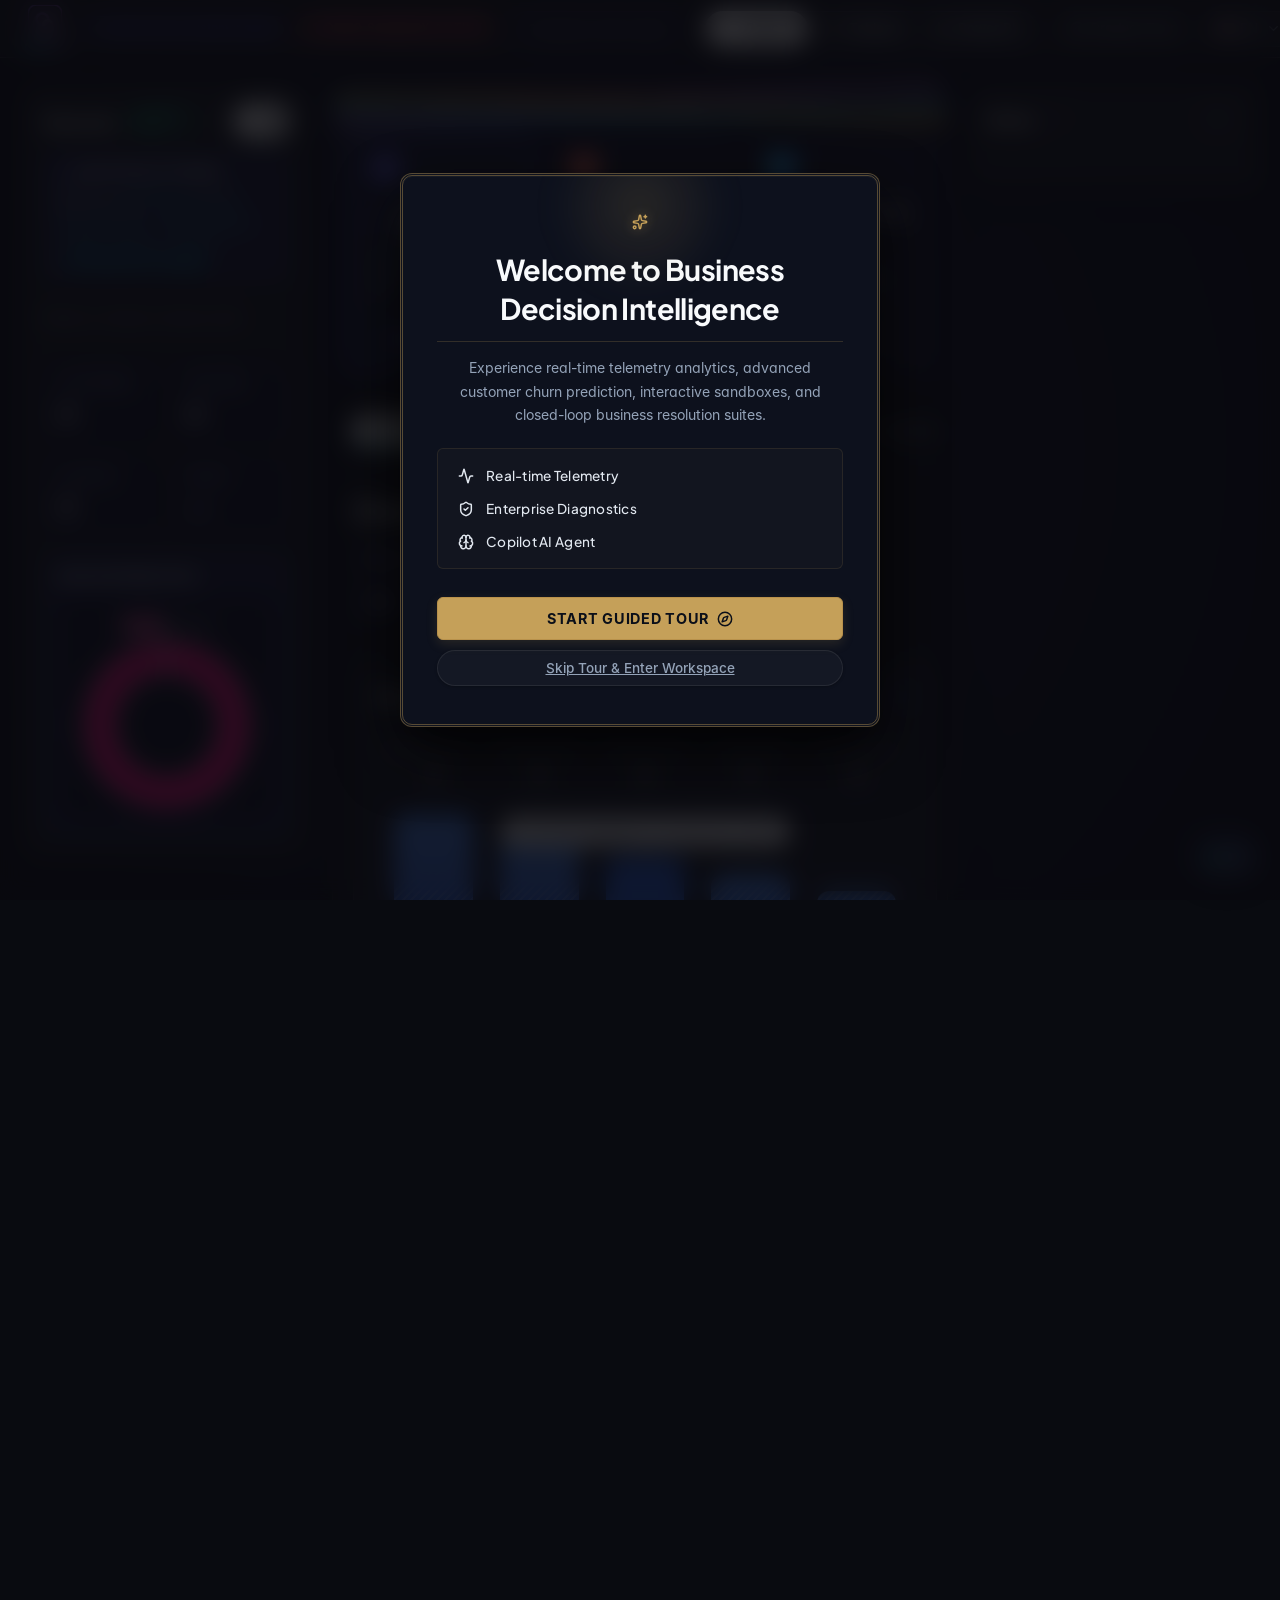
==== commit 34e340fd: "feat(ui): refine 3-step decision workflow hub styling and streamline header telemetry badges" ====
--- a/templates/index.html
+++ b/templates/index.html
@@ -98,10 +98,6 @@
                     <span class="sloganBadge" style="font-size: 0.72rem; background: rgba(79, 70, 229, 0.12); border: 1px solid rgba(79, 70, 229, 0.2); color: #4F46E5; padding: 3px 8px; border-radius: 999px; font-weight: 600; display: inline-flex; align-items: center; gap: 4px; line-height: 1;">
                         <i data-lucide="shield-check" class="lucide-icon" style="width: 12px; height: 12px;"></i> <span data-i18n="slogan">Never lose a customer again</span>
                     </span>
-                    <span class="topbarLiveBadge" id="topbarLiveBadge" title="Live Continuous Database Telemetry Stream Active">
-                        <span class="live-pulse-dot"></span>
-                        <span id="topbarLiveTrackingText">Live (250)</span>
-                    </span>
                     <span class="demoBadge" id="demoBadge" style="display: none;">
                         <i data-lucide="flask-conical" class="lucide-icon" style="width: 11px; height: 11px;"></i> <span data-i18n="demo_badge">Demo Sandbox Active</span>
                     </span>
@@ -359,9 +355,9 @@
                                 </div>
                                 <span class="item-meta">.pdf</span>
                             </button>
-                            <button class="dropdown-item telemetry-item" id="liveTrackingBadge" type="button" onclick="reloadData()" title="Live Continuous Database Telemetry Stream - Click to Sync">
+                            <button class="dropdown-item telemetry-item" id="liveTrackingBadge" type="button" onclick="reloadData()" title="Continuous Database Telemetry Stream - Click to Sync">
                                 <div class="item-left">
-                                    <span class="item-icon-box" title="Live Telemetry Stream Engine">
+                                    <span class="item-icon-box" title="Telemetry Stream Engine">
                                         <svg class="brand-logo-svg brand-telemetry" viewBox="0 0 24 24" fill="none" xmlns="http://www.w3.org/2000/svg">
                                             <circle cx="12" cy="12" r="9.5" stroke="#22C55E" stroke-width="1.2" stroke-dasharray="2 3" opacity="0.6"/>
                                             <circle cx="12" cy="12" r="5.5" stroke="#22C55E" stroke-width="1.2" opacity="0.8"/>
@@ -369,7 +365,7 @@
                                             <path d="M12 12l6-6" stroke="#4ADE80" stroke-width="1.5" stroke-linecap="round"/>
                                         </svg>
                                     </span>
-                                    <span class="item-label">Live Telemetry Stream</span>
+                                    <span class="item-label">Telemetry Stream</span>
                                 </div>
                                 <span class="item-meta telemetry-meta"><span class="live-pulse-dot"></span> <span id="liveTrackingText">Active</span></span>
                             </button>
@@ -640,7 +636,7 @@
                                             <path d="M20 4v5h-5M4 20v-5h5" stroke="#34D399" stroke-width="1.6" stroke-linecap="round" stroke-linejoin="round"/>
                                         </svg>
                                     </span>
-                                    <span class="item-label">Sync Live Telemetry</span>
+                                    <span class="item-label">Sync Telemetry Stream</span>
                                 </div>
                                 <span class="item-meta">Sync</span>
                             </button>
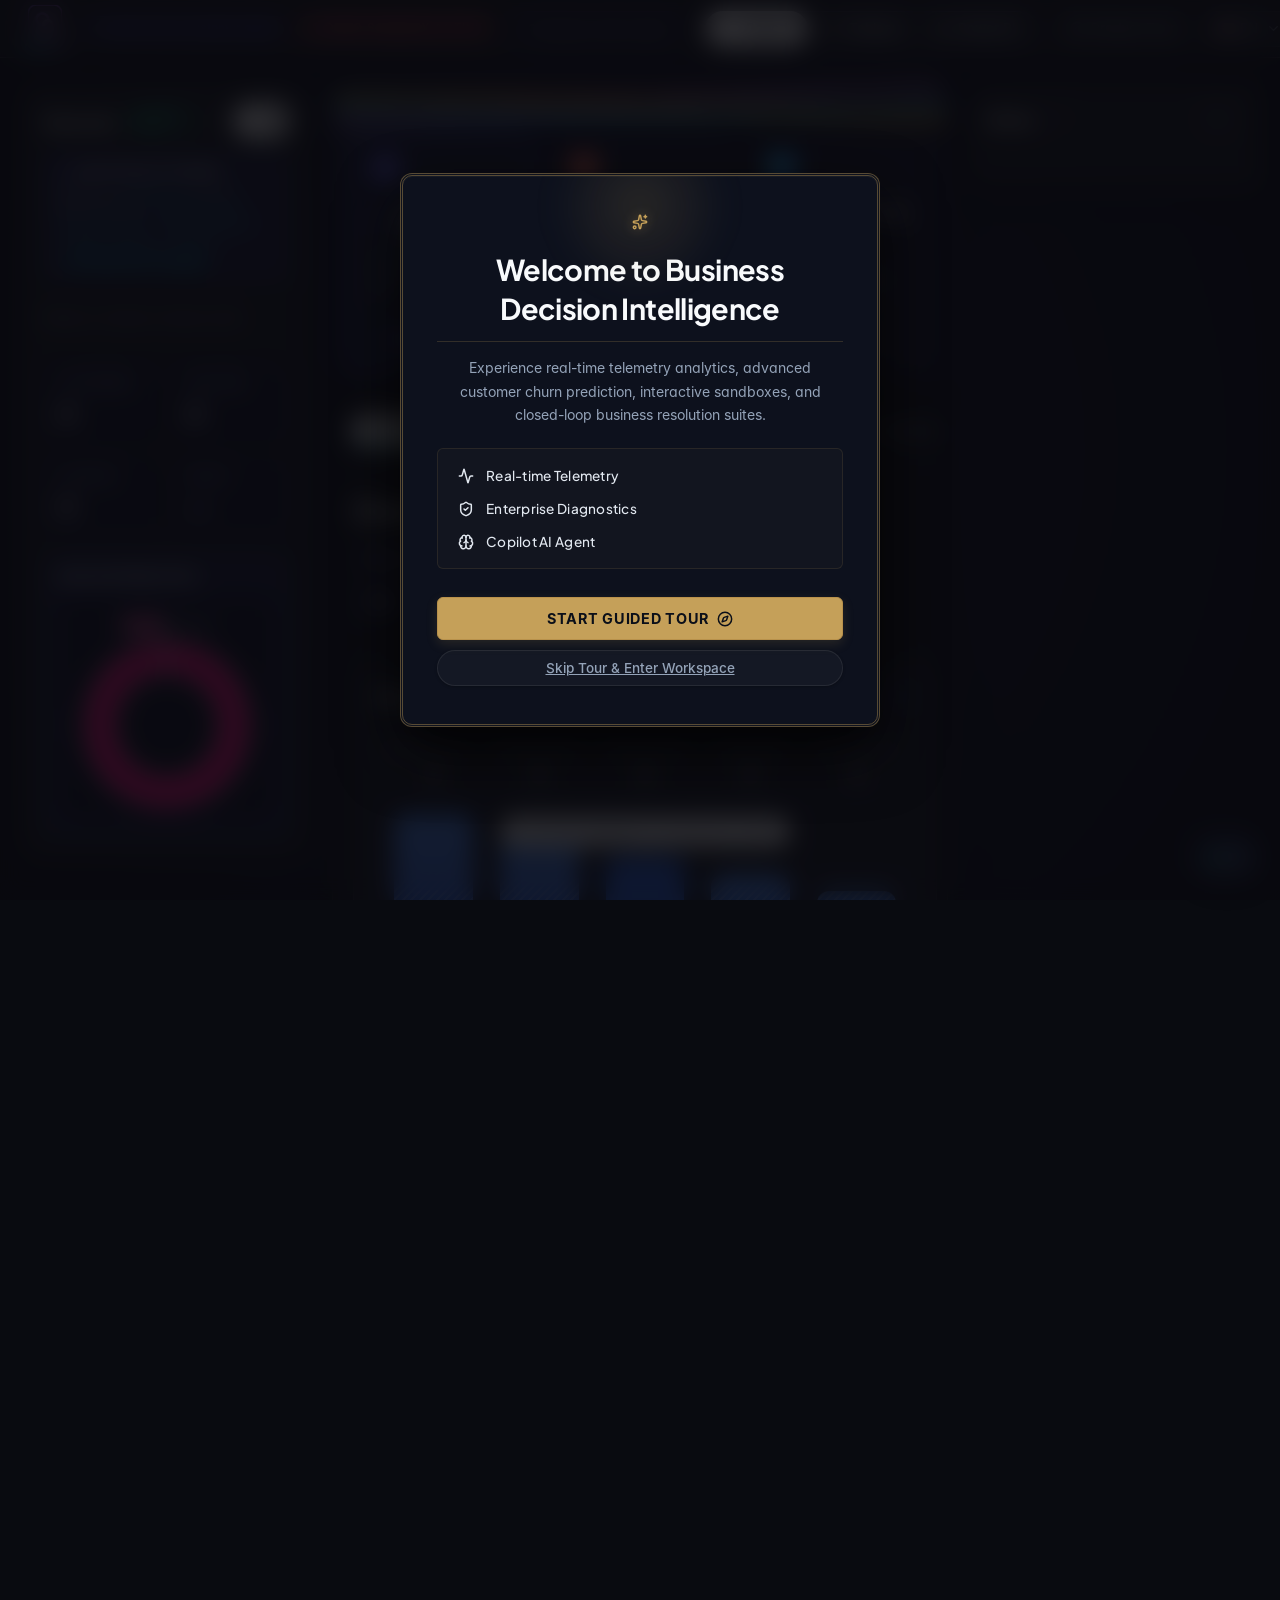
==== commit 5a0ad23b: "feat(presentation): rebuild presentation studio with 6 authentic curated themes and modern slide lay" ====
--- a/templates/index.html
+++ b/templates/index.html
@@ -2391,14 +2391,15 @@
             <div class="tabBody hidden" id="tab-presentation">
                 <div class="presentationHub">
                     <div class="presPromptChips" style="display: flex; gap: 8px; flex-wrap: wrap; margin-bottom: 12px; align-items: center;">
-                        <span style="font-size: 0.8rem; color: var(--accent); font-weight: 700; display: inline-flex; align-items: center; gap: 4px;"><i data-lucide="sparkles" class="lucide-icon"></i> AI Prompt Magic:</span>
+                        <span style="font-size: 0.8rem; color: var(--accent); font-weight: 700; display: inline-flex; align-items: center; gap: 4px;"><i data-lucide="sparkles" class="lucide-icon"></i> Curated Deck Themes:</span>
+                        <button type="button" class="chip pres-prompt-chip" data-prompt="Next-Gen Creative Agency Growth & Trajectory with Stepped Staircase and Numbered 01-03 Cards"><i data-lucide="sparkles" class="lucide-icon"></i> Creative Agency Growth</button>
+                        <button type="button" class="chip pres-prompt-chip" data-prompt="Mejor Exporta Global Trade Roadmap with Connected Capsule Process and Arcs"><i data-lucide="globe" class="lucide-icon"></i> Mejor Exporta Trade</button>
+                        <button type="button" class="chip pres-prompt-chip" data-prompt="Endorf Artisanal Luxury Portfolio with Terracotta Crest and Product Catalog Matrix"><i data-lucide="award" class="lucide-icon"></i> Endorf Artisanal Luxury</button>
+                        <button type="button" class="chip pres-prompt-chip" data-prompt="Weskout Vibrant SaaS Momentum Pitch with Concentric Ripples and Bold Action Statement"><i data-lucide="zap" class="lucide-icon"></i> Weskout SaaS Momentum</button>
+                        <button type="button" class="chip pres-prompt-chip" data-prompt="MyTemp Minimalist Enterprise Strategy Deck with Diagonal Capsule Masks and Accent Pillars"><i data-lucide="layout" class="lucide-icon"></i> MyTemp Minimalist</button>
+                        <button type="button" class="chip pres-prompt-chip" data-prompt="Ell.co Neo-Glass Autonomous Decision Constellation Hub and Spoke Network"><i data-lucide="network" class="lucide-icon"></i> Ell.co Neo-Glass Hub</button>
                         <button type="button" class="chip pres-prompt-chip" data-prompt="Customer Lifetime Value (CLV) & Revenue Risk 4-Quadrant Strategy Deck"><i data-lucide="grid" class="lucide-icon"></i> CLV & ARR Matrix</button>
-                        <button type="button" class="chip pres-prompt-chip" data-prompt="Customer Friction Telemetry & Support Escalation Audit with CSAT and SLA Exposure"><i data-lucide="activity" class="lucide-icon"></i> Friction & Support Telemetry</button>
-                        <button type="button" class="chip pres-prompt-chip" data-prompt="Financial ARR Recovery Scenarios & ROI Payback Executive Forecast"><i data-lucide="dollar-sign" class="lucide-icon"></i> ARR Recovery & ROI Scenarios</button>
-                        <button type="button" class="chip pres-prompt-chip" data-prompt="Executive CFO Financial Risk Briefing with ARR Exposure & Revenue Leakage focus"><i data-lucide="briefcase" class="lucide-icon"></i> CFO Financial Risk</button>
-                        <button type="button" class="chip pres-prompt-chip" data-prompt="Customer Success CSAT & High Support Ticket Escalation SLA Deck"><i data-lucide="headphones" class="lucide-icon"></i> Support SLA & CSAT</button>
-                        <button type="button" class="chip pres-prompt-chip" data-prompt="Annual Contract Migration & Proactive Retention Campaign Deck"><i data-lucide="trending-up" class="lucide-icon"></i> Growth & Renewals</button>
-                        <button type="button" class="chip pres-prompt-chip" data-prompt="Product Quality Friction & Early Tenure 90-Day Drop-Off Audit"><i data-lucide="wrench" class="lucide-icon"></i> Product & Tenure Friction</button>
+                        <button type="button" class="chip pres-prompt-chip" data-prompt="Financial ARR Recovery Scenarios & ROI Payback Executive Forecast"><i data-lucide="dollar-sign" class="lucide-icon"></i> ARR Recovery Scenarios</button>
                     </div>
 
                     <div class="presentationToolbar" style="display: flex; gap: 10px; align-items: center; width: 100%; flex-wrap: wrap; margin-bottom: 15px;">
@@ -2416,36 +2417,46 @@
                             <option value="montserrat_fira">Montserrat & Fira Code</option>
                         </select>
                         <select id="presThemeColor" aria-label="Select Palette" style="background: var(--surface-2); border: 1px solid var(--border); color: var(--text); padding: 10px 14px; border-radius: var(--radius-sm); font-size: 0.9rem; font-weight: 600;">
-                            <option value="indigo" selected>Slate & Indigo</option>
-                            <option value="classic_blue">Classic Navy & Blue (Finance & Trust)</option>
-                            <option value="teal_coral">Dark Teal & Coral (Modern Tech)</option>
-                            <option value="bold_red">Crimson & Bright Red (Decisive Action)</option>
-                            <option value="warm_blush">Espresso & Warm Blush (Premium Consumer)</option>
-                            <option value="burgundy_luxury">Burgundy & Wine Crimson (Executive Luxury)</option>
-                            <option value="deep_purple_emerald">Deep Plum & Emerald Teal (Analytics & AI)</option>
-                            <option value="cream_forest">Forest Green & Cream (Sustainability & Bio)</option>
-                            <option value="pink_purple">Deep Violet & Vivid Purple (Creative Bold)</option>
-                            <option value="lime_plum">Dark Plum & Lime (Disruptor Tech)</option>
-                            <option value="black_gold">Jet Black & Executive Gold (VIP Wealth)</option>
-                            <option value="sage_terracotta">Sage & Warm Terracotta (Wellness Architecture)</option>
-                            <option value="charcoal_red">Deep Charcoal & Signal Red (High Contrast)</option>
-                            <option value="vibrant_orange">Dark Slate & Vivid Orange (Action Growth)</option>
-                            <option value="forest_green">Evergreen & Pine (Longevity & Capital)</option>
-                            <option value="retro_rainbow">Vintage Navy & Crimson (Design Forward)</option>
-                            <option value="vintage_earthy">Espresso & Copper Sienna (Heritage Artisanal)</option>
-                            <option value="coastal_rose">Deep Ocean & Coastal Coral (Clean Maritime)</option>
-                            <option value="orange_turquoise">Deep Petrol & Sunset (Dynamic SaaS)</option>
-                            <option value="emerald">Forest & Emerald</option>
-                            <option value="amber">Charcoal & Amber</option>
-                            <option value="crimson">Sunset & Crimson</option>
-                            <option value="cyan">Ocean & Cyan</option>
-                            <option value="violet">Ultra Violet & Lavender</option>
-                            <option value="midnight_gold">Midnight Navy & Gold</option>
-                            <option value="slate_dark">Minimalist Steel Slate</option>
-                            <option value="rose_quartz">Rose Quartz & Coral</option>
-                            <option value="vibrant_neon">Cyber Neon Pink & Cyan</option>
-                            <option value="clean_light">Executive Clean Light</option>
-                            <option value="monochrome_pro">Platinum & Charcoal</option>
+                            <optgroup label="⭐ Curated Presentation Themes">
+                                <option value="creative_agency" selected>Next-Gen Creative Agency (Forest Green & Lime)</option>
+                                <option value="global_export">Mejor Exporta Global Trade (Royal Cobalt & Azure)</option>
+                                <option value="artisan_luxury">Endorf Artisanal Luxury (Midnight Navy & Terracotta)</option>
+                                <option value="tech_weskout">Weskout Vibrant SaaS (Hyper Cobalt & Ripple Lines)</option>
+                                <option value="minimal_mytemp">MyTemp Minimalist Enterprise (Slate Teal & Amber Gold)</option>
+                                <option value="radial_glass">Ell.co Neo-Glass Hub (Electric Indigo-Violet & Frosted Glass)</option>
+                            </optgroup>
+                            <optgroup label="Enterprise & Classic Palettes">
+                                <option value="indigo">Slate & Indigo</option>
+                                <option value="classic_blue">Classic Navy & Blue (Finance & Trust)</option>
+                                <option value="teal_coral">Dark Teal & Coral (Modern Tech)</option>
+                                <option value="bold_red">Crimson & Bright Red (Decisive Action)</option>
+                                <option value="warm_blush">Espresso & Warm Blush (Premium Consumer)</option>
+                                <option value="burgundy_luxury">Burgundy & Wine Crimson (Executive Luxury)</option>
+                                <option value="deep_purple_emerald">Deep Plum & Emerald Teal (Analytics & AI)</option>
+                                <option value="cream_forest">Forest Green & Cream (Sustainability & Bio)</option>
+                                <option value="pink_purple">Deep Violet & Vivid Purple (Creative Bold)</option>
+                                <option value="lime_plum">Dark Plum & Lime (Disruptor Tech)</option>
+                                <option value="black_gold">Jet Black & Executive Gold (VIP Wealth)</option>
+                                <option value="sage_terracotta">Sage & Warm Terracotta (Wellness Architecture)</option>
+                                <option value="charcoal_red">Deep Charcoal & Signal Red (High Contrast)</option>
+                                <option value="vibrant_orange">Dark Slate & Vivid Orange (Action Growth)</option>
+                                <option value="forest_green">Evergreen & Pine (Longevity & Capital)</option>
+                                <option value="retro_rainbow">Vintage Navy & Crimson (Design Forward)</option>
+                                <option value="vintage_earthy">Espresso & Copper Sienna (Heritage Artisanal)</option>
+                                <option value="coastal_rose">Deep Ocean & Coastal Coral (Clean Maritime)</option>
+                                <option value="orange_turquoise">Deep Petrol & Sunset (Dynamic SaaS)</option>
+                                <option value="emerald">Forest & Emerald</option>
+                                <option value="amber">Charcoal & Amber</option>
+                                <option value="crimson">Sunset & Crimson</option>
+                                <option value="cyan">Ocean & Cyan</option>
+                                <option value="violet">Ultra Violet & Lavender</option>
+                                <option value="midnight_gold">Midnight Navy & Gold</option>
+                                <option value="slate_dark">Minimalist Steel Slate</option>
+                                <option value="rose_quartz">Rose Quartz & Coral</option>
+                                <option value="vibrant_neon">Cyber Neon Pink & Cyan</option>
+                                <option value="clean_light">Executive Clean Light</option>
+                                <option value="monochrome_pro">Platinum & Charcoal</option>
+                            </optgroup>
                         </select>
                         <select id="presTransition" aria-label="Select Slide Transition" style="background: var(--surface-2); border: 1px solid var(--border); color: var(--text); padding: 10px 14px; border-radius: var(--radius-sm); font-size: 0.9rem; font-weight: 600;">
                             <option value="fade" selected>Smooth Fade</option>
@@ -2475,17 +2486,13 @@
                     <!-- Interactive Visual Theme & Typography Controller Swatches -->
                     <div id="presVisualThemeControls" class="presVisualThemeControls hidden" style="display: flex; gap: 15px; align-items: center; margin-top: 10px; margin-bottom: 15px; padding: 12px; background: var(--surface-2); border: 1px solid var(--border); border-radius: var(--radius-sm); flex-wrap: wrap;">
                         <div style="display: flex; align-items: center; gap: 8px;">
-                            <span style="font-size: 0.78rem; font-weight: 700; color: var(--muted);">Quick Themes:</span>
-                            <button type="button" class="theme-swatch active" data-theme="indigo" style="width: 20px; height: 20px; border-radius: 50%; background: linear-gradient(135deg, #6366f1, #4f46e5); border: 2px solid #ffffff; cursor: pointer; transition: transform 0.15s ease;" title="Slate & Indigo" onclick="applyVisualTheme('indigo')"></button>
-                            <button type="button" class="theme-swatch" data-theme="classic_blue" style="width: 20px; height: 20px; border-radius: 50%; background: linear-gradient(135deg, #0F2042, #2563EB); border: 2px solid transparent; cursor: pointer; transition: transform 0.15s ease;" title="Classic Navy & Blue" onclick="applyVisualTheme('classic_blue')"></button>
-                            <button type="button" class="theme-swatch" data-theme="teal_coral" style="width: 20px; height: 20px; border-radius: 50%; background: linear-gradient(135deg, #0F4C5C, #E36414); border: 2px solid transparent; cursor: pointer; transition: transform 0.15s ease;" title="Dark Teal & Coral" onclick="applyVisualTheme('teal_coral')"></button>
-                            <button type="button" class="theme-swatch" data-theme="black_gold" style="width: 20px; height: 20px; border-radius: 50%; background: linear-gradient(135deg, #1A1A1A, #C69214); border: 2px solid transparent; cursor: pointer; transition: transform 0.15s ease;" title="Jet Black & Gold" onclick="applyVisualTheme('black_gold')"></button>
-                            <button type="button" class="theme-swatch" data-theme="forest_green" style="width: 20px; height: 20px; border-radius: 50%; background: linear-gradient(135deg, #143628, #2D6A4F); border: 2px solid transparent; cursor: pointer; transition: transform 0.15s ease;" title="Evergreen & Pine" onclick="applyVisualTheme('forest_green')"></button>
-                            <button type="button" class="theme-swatch" data-theme="burgundy_luxury" style="width: 20px; height: 20px; border-radius: 50%; background: linear-gradient(135deg, #4A0E17, #B33939); border: 2px solid transparent; cursor: pointer; transition: transform 0.15s ease;" title="Burgundy Luxury" onclick="applyVisualTheme('burgundy_luxury')"></button>
-                            <button type="button" class="theme-swatch" data-theme="emerald" style="width: 20px; height: 20px; border-radius: 50%; background: linear-gradient(135deg, #10b981, #059669); border: 2px solid transparent; cursor: pointer; transition: transform 0.15s ease;" title="Forest & Emerald" onclick="applyVisualTheme('emerald')"></button>
-                            <button type="button" class="theme-swatch" data-theme="amber" style="width: 20px; height: 20px; border-radius: 50%; background: linear-gradient(135deg, #f59e0b, #d97706); border: 2px solid transparent; cursor: pointer; transition: transform 0.15s ease;" title="Charcoal & Amber" onclick="applyVisualTheme('amber')"></button>
-                            <button type="button" class="theme-swatch" data-theme="crimson" style="width: 20px; height: 20px; border-radius: 50%; background: linear-gradient(135deg, #ef4444, #dc2626); border: 2px solid transparent; cursor: pointer; transition: transform 0.15s ease;" title="Sunset & Crimson" onclick="applyVisualTheme('crimson')"></button>
-                            <button type="button" class="theme-swatch" data-theme="cyan" style="width: 20px; height: 20px; border-radius: 50%; background: linear-gradient(135deg, #06b6d4, #0891b2); border: 2px solid transparent; cursor: pointer; transition: transform 0.15s ease;" title="Ocean & Cyan" onclick="applyVisualTheme('cyan')"></button>
+                            <span style="font-size: 0.78rem; font-weight: 700; color: var(--muted);">Curated Themes:</span>
+                            <button type="button" class="theme-swatch active" data-theme="creative_agency" style="width: 22px; height: 22px; border-radius: 50%; background: linear-gradient(135deg, #163323, #84CC16); border: 2px solid #ffffff; cursor: pointer; transition: transform 0.15s ease;" title="Next-Gen Creative Agency" onclick="applyVisualTheme('creative_agency')"></button>
+                            <button type="button" class="theme-swatch" data-theme="global_export" style="width: 22px; height: 22px; border-radius: 50%; background: linear-gradient(135deg, #0B3C85, #00A3FF); border: 2px solid transparent; cursor: pointer; transition: transform 0.15s ease;" title="Mejor Exporta Global Trade" onclick="applyVisualTheme('global_export')"></button>
+                            <button type="button" class="theme-swatch" data-theme="artisan_luxury" style="width: 22px; height: 22px; border-radius: 50%; background: linear-gradient(135deg, #142036, #C28E6A); border: 2px solid transparent; cursor: pointer; transition: transform 0.15s ease;" title="Endorf Artisanal Luxury" onclick="applyVisualTheme('artisan_luxury')"></button>
+                            <button type="button" class="theme-swatch" data-theme="tech_weskout" style="width: 22px; height: 22px; border-radius: 50%; background: linear-gradient(135deg, #1D4ED8, #00F5FF); border: 2px solid transparent; cursor: pointer; transition: transform 0.15s ease;" title="Weskout Vibrant SaaS" onclick="applyVisualTheme('tech_weskout')"></button>
+                            <button type="button" class="theme-swatch" data-theme="minimal_mytemp" style="width: 22px; height: 22px; border-radius: 50%; background: linear-gradient(135deg, #0D6E6E, #F59E0B); border: 2px solid transparent; cursor: pointer; transition: transform 0.15s ease;" title="MyTemp Minimalist Enterprise" onclick="applyVisualTheme('minimal_mytemp')"></button>
+                            <button type="button" class="theme-swatch" data-theme="radial_glass" style="width: 22px; height: 22px; border-radius: 50%; background: linear-gradient(135deg, #4338CA, #7C3AED); border: 2px solid transparent; cursor: pointer; transition: transform 0.15s ease;" title="Ell.co Neo-Glass Hub" onclick="applyVisualTheme('radial_glass')"></button>
                         </div>
                         <div style="width: 1px; height: 18px; background: var(--border);"></div>
                         <div style="display: flex; align-items: center; gap: 8px;">
@@ -2513,16 +2520,28 @@
                         <div style="display: flex; align-items: center; gap: 6px;">
                             <label for="gammaCardLayoutSelect" style="font-size: 0.75rem; font-weight: 700; color: var(--muted);">Layout:</label>
                             <select id="gammaCardLayoutSelect" style="background: var(--surface); border: 1px solid var(--border); color: var(--text); padding: 4px 10px; border-radius: 6px; font-size: 0.78rem; font-weight: 600;" onchange="changeCurrentSlideLayout(this.value)">
-                                <option value="title">Hero Title Page</option>
-                                <option value="split_metrics">Executive Split & Metrics (40/60 Split)</option>
-                                <option value="clv_quadrants">CLV 4-Quadrant Retention Matrix</option>
-                                <option value="friction_telemetry">Behavioral Friction & Support Telemetry</option>
-                                <option value="recovery_scenarios">Financial ARR Preservation & ROI Scenarios</option>
-                                <option value="segment_comparison">Segment Comparison Matrix</option>
-                                <option value="prescriptive_playbook">Action Playbook Grid</option>
-                                <option value="journey_workflow">Process Roadmap Nodes</option>
-                                <option value="quote">Executive Leadership Quote</option>
-                                <option value="closing">Summary Execution Closing</option>
+                                <optgroup label="⭐ Curated Deck Layouts">
+                                    <option value="title">Hero Title & Brand Emblem</option>
+                                    <option value="stepped_growth">Stepped Staircase Growth & Ascending Bars</option>
+                                    <option value="what_makes_different">Numbered Process Cards (01, 02, 03 Pills)</option>
+                                    <option value="kpi_split_cards">Split High-Contrast KPI Cards</option>
+                                    <option value="capsule_roadmap">Connected Capsule Process Roadmap</option>
+                                    <option value="radial_hub">Radial Constellation Hub & Spoke</option>
+                                    <option value="catalog_matrix">Product & Portfolio Catalog Matrix</option>
+                                    <option value="statement_ripple">Bold Action Statement & Ripple Rings</option>
+                                    <option value="quote_tab">Executive Perspective (Accent Tab Quote)</option>
+                                </optgroup>
+                                <optgroup label="Analytical & Operational Layouts">
+                                    <option value="split_metrics">Executive Split & Metrics (40/60 Split)</option>
+                                    <option value="clv_quadrants">CLV 4-Quadrant Retention Matrix</option>
+                                    <option value="friction_telemetry">Behavioral Friction & Support Telemetry</option>
+                                    <option value="recovery_scenarios">Financial ARR Preservation & ROI Scenarios</option>
+                                    <option value="segment_comparison">Segment Comparison Matrix</option>
+                                    <option value="prescriptive_playbook">Action Playbook Grid</option>
+                                    <option value="journey_workflow">Process Roadmap Nodes</option>
+                                    <option value="quote">Executive Leadership Quote</option>
+                                    <option value="closing">Summary Execution Closing</option>
+                                </optgroup>
                             </select>
                         </div>
                         <div style="width: 1px; height: 18px; background: var(--border);"></div>
@@ -2565,11 +2584,28 @@
                             <div style="grid-column: span 2;">
                                 <label style="font-size:0.75rem; color:var(--muted); display:block; margin-bottom:4px;">Slide Layout & Infographic Theme</label>
                                 <select id="editSlideLayout" style="width: 100%; background: var(--surface-2); border: 1px solid var(--border); color: var(--text); padding: 8px 12px; border-radius: 8px;">
-                                    <option value="title">Title & Neural Emblem Layout</option>
-                                    <option value="split_metrics">Executive Split & Telemetry Gauges</option>
-                                    <option value="segment_comparison">Priority Risk Vulnerabilities Matrix</option>
-                                    <option value="prescriptive_playbook">Prescriptive Solutions Playbook Grid</option>
-                                    <option value="journey_workflow">Interactive Retention Journey Workflow</option>
+                                    <optgroup label="⭐ Curated Deck Layouts">
+                                        <option value="title">Hero Title & Brand Emblem</option>
+                                        <option value="stepped_growth">Stepped Staircase Growth & Ascending Bars</option>
+                                        <option value="what_makes_different">Numbered Process Cards (01, 02, 03 Pills)</option>
+                                        <option value="kpi_split_cards">Split High-Contrast KPI Cards</option>
+                                        <option value="capsule_roadmap">Connected Capsule Process Roadmap</option>
+                                        <option value="radial_hub">Radial Constellation Hub & Spoke</option>
+                                        <option value="catalog_matrix">Product & Portfolio Catalog Matrix</option>
+                                        <option value="statement_ripple">Bold Action Statement & Ripple Rings</option>
+                                        <option value="quote_tab">Executive Perspective (Accent Tab Quote)</option>
+                                    </optgroup>
+                                    <optgroup label="Analytical & Operational Layouts">
+                                        <option value="split_metrics">Executive Split & Telemetry Gauges</option>
+                                        <option value="clv_quadrants">CLV 4-Quadrant Retention Matrix</option>
+                                        <option value="friction_telemetry">Behavioral Friction & Support Telemetry</option>
+                                        <option value="recovery_scenarios">Financial ARR Preservation & ROI Scenarios</option>
+                                        <option value="segment_comparison">Priority Risk Vulnerabilities Matrix</option>
+                                        <option value="prescriptive_playbook">Prescriptive Solutions Playbook Grid</option>
+                                        <option value="journey_workflow">Interactive Retention Journey Workflow</option>
+                                        <option value="quote">Executive Leadership Quote</option>
+                                        <option value="closing">Summary Execution Closing</option>
+                                    </optgroup>
                                 </select>
                             </div>
                             <div style="grid-column: span 2;">
--- a/static/style.css
+++ b/static/style.css
@@ -3533,6 +3533,84 @@
     color: var(--text);
 }
 
+/* Curated Slide Layout Styling */
+.layout-stepped-growth,
+.layout-what-makes-different,
+.layout-kpi-split-cards,
+.layout-capsule-roadmap,
+.layout-radial-hub,
+.layout-catalog-matrix,
+.layout-statement-ripple,
+.layout-quote-tab {
+    width: 100%;
+    height: 100%;
+    display: flex;
+    flex-direction: column;
+    justify-content: space-between;
+    box-sizing: border-box;
+}
+
+.curatedPillCard {
+    background: var(--pres-surface, var(--surface-2));
+    border: 1px solid var(--pres-border, var(--border));
+    border-radius: 12px;
+    padding: 12px 16px;
+    transition: transform 0.2s ease, box-shadow 0.2s ease;
+}
+.curatedPillCard:hover {
+    transform: translateY(-2px);
+    box-shadow: 0 6px 16px rgba(0,0,0,0.15);
+}
+
+.steppedColumn {
+    border-radius: 14px 14px 10px 10px;
+    background: var(--pres-surface, var(--surface-2));
+    border: 1.5px solid var(--pres-accent, var(--accent));
+    display: flex;
+    flex-direction: column;
+    justify-content: space-between;
+    align-items: center;
+    padding: 14px 10px;
+    transition: transform 0.2s ease;
+}
+.steppedColumn:hover {
+    transform: scale(1.02);
+}
+
+.rippleRingBg {
+    position: absolute;
+    top: 50%;
+    left: 50%;
+    transform: translate(-50%, -50%);
+    pointer-events: none;
+    opacity: 0.15;
+}
+
+.radialConstellationNode {
+    border-radius: 50%;
+    background: var(--pres-surface, var(--surface-2));
+    border: 2px solid var(--pres-accent, var(--accent));
+    box-shadow: 0 0 20px rgba(124, 58, 237, 0.25);
+    display: flex;
+    flex-direction: column;
+    align-items: center;
+    justify-content: center;
+    text-align: center;
+    transition: transform 0.25s ease;
+}
+.radialConstellationNode:hover {
+    transform: scale(1.06);
+}
+
+.glassCardElevated {
+    background: rgba(255, 255, 255, 0.95);
+    color: #0F172A;
+    border: 1px solid rgba(255, 255, 255, 0.4);
+    box-shadow: 0 16px 32px rgba(0, 0, 0, 0.22);
+    border-radius: 16px;
+    backdrop-filter: blur(12px);
+}
+
 /* Side navigation buttons */
 .navSlideBtn {
     position: absolute;
@@ -4037,6 +4115,86 @@
 }
 
 /* Palette Themes */
+/* 6 Curated Authentic Themes from Presentation Analyses */
+.theme-creative_agency {
+    --pres-bg: #163323;
+    --pres-surface: #1E4230;
+    --pres-surface-light: #F4F6F0;
+    --pres-accent: #84CC16;
+    --pres-accent-2: #A3E635;
+    --pres-accent-soft: rgba(132, 204, 22, 0.15);
+    --pres-text: #F4F6F0;
+    --pres-text-dark: #163323;
+    --pres-muted: #A7C4B5;
+    --pres-border: rgba(132, 204, 22, 0.25);
+    background: #163323 !important;
+}
+.theme-global_export {
+    --pres-bg: #FFFFFF;
+    --pres-surface: #F0F4FA;
+    --pres-surface-light: #FFFFFF;
+    --pres-accent: #00A3FF;
+    --pres-accent-2: #0B3C85;
+    --pres-accent-soft: rgba(0, 163, 255, 0.15);
+    --pres-text: #0B192C;
+    --pres-text-dark: #0B192C;
+    --pres-muted: #64748B;
+    --pres-border: rgba(11, 60, 133, 0.2);
+    background: #FFFFFF !important;
+}
+.theme-artisan_luxury {
+    --pres-bg: #142036;
+    --pres-surface: #1C2B47;
+    --pres-surface-light: #F7F4EE;
+    --pres-accent: #C28E6A;
+    --pres-accent-2: #D4AF37;
+    --pres-accent-soft: rgba(194, 142, 106, 0.15);
+    --pres-text: #F7F4EE;
+    --pres-text-dark: #1A1A1A;
+    --pres-muted: #B8C5D6;
+    --pres-border: rgba(194, 142, 106, 0.3);
+    background: #142036 !important;
+}
+.theme-tech_weskout {
+    --pres-bg: #1D4ED8;
+    --pres-surface: #2563EB;
+    --pres-surface-light: #FFFFFF;
+    --pres-accent: #00F5FF;
+    --pres-accent-2: #FFFFFF;
+    --pres-accent-soft: rgba(0, 245, 255, 0.15);
+    --pres-text: #FFFFFF;
+    --pres-text-dark: #0F172A;
+    --pres-muted: #BFDBFE;
+    --pres-border: rgba(255, 255, 255, 0.3);
+    background: #1D4ED8 !important;
+}
+.theme-minimal_mytemp {
+    --pres-bg: #F8FAFC;
+    --pres-surface: #FFFFFF;
+    --pres-surface-light: #FFFFFF;
+    --pres-accent: #F59E0B;
+    --pres-accent-2: #0D6E6E;
+    --pres-accent-soft: rgba(245, 158, 11, 0.15);
+    --pres-text: #111827;
+    --pres-text-dark: #111827;
+    --pres-muted: #6B7280;
+    --pres-border: rgba(13, 110, 110, 0.2);
+    background: #F8FAFC !important;
+}
+.theme-radial_glass {
+    --pres-bg: #0F0E2A;
+    --pres-surface: #1E1B4B;
+    --pres-surface-light: #FFFFFF;
+    --pres-accent: #7C3AED;
+    --pres-accent-2: #FBBF24;
+    --pres-accent-soft: rgba(124, 58, 237, 0.2);
+    --pres-text: #EEF2FF;
+    --pres-text-dark: #0F172A;
+    --pres-muted: #A5B4FC;
+    --pres-border: rgba(124, 58, 237, 0.3);
+    background: radial-gradient(circle at 50% 50%, #312E81 0%, #0F0E2A 100%) !important;
+}
+
 .theme-indigo {
     --pres-accent: #4F46E5;
     --pres-accent-soft: rgba(79, 70, 229, 0.1);
@@ -7287,10 +7445,403 @@
     box-shadow: 0 8px 30px rgba(0, 0, 0, 0.5), 0 0 15px rgba(139, 92, 246, 0.15);
 }
 
-/* Responsive adjustment for Workflow banner */
+/* Touch Optimizations & Performance Across Dashboard */
+button, select, input, a, .tab, .chip, .workflowStepCard, .special-module-card, .fStatCard, .resultFilterPill, .resultActionBtn {
+    touch-action: manipulation;
+    -webkit-tap-highlight-color: transparent;
+}
+
+/* Responsive adjustment for Workflow banner & Decision Hub */
 @media (max-width: 900px) {
+    .executiveWorkflowHub .executiveWorkflowBanner,
     .executiveWorkflowBanner {
-        grid-template-columns: 1fr;
+        grid-template-columns: 1fr !important;
+        gap: 12px !important;
+        padding: 0 14px 16px 14px !important;
+    }
+    .workflowStepCard {
+        min-height: auto !important;
+        padding: 15px 16px !important;
+        border-radius: 12px !important;
+    }
+    .workflowStepBadge {
+        margin-bottom: 8px !important;
+    }
+    .workflowStepInfo {
+        margin-bottom: 8px !important;
+    }
+    .workflowStepTitle {
+        font-size: 0.92rem !important;
+    }
+    .workflowStepSub {
+        font-size: 0.8rem !important;
+        line-height: 1.4 !important;
+    }
+    .workflowStepPill {
+        margin: 6px auto 0 auto !important;
+        align-self: center !important;
+        padding: 5px 20px !important;
+    }
+
+    /* Sandbox tab split layout */
+    #sandboxSplitLayout {
+        grid-template-columns: 1fr !important;
+        gap: 16px !important;
+    }
+    .sandboxPresetsBar {
+        flex-wrap: wrap !important;
+        gap: 6px !important;
+    }
+
+    /* Specials Workspace */
+    .specials-split-grid {
+        grid-template-columns: 1fr !important;
+        gap: 16px !important;
+    }
+
+    /* Presentation Studio */
+    .presentationToolbar input,
+    .presentationToolbar select {
+        min-width: 100% !important;
+    }
+    .gammaCardInspector {
+        gap: 8px !important;
+    }
+}
+
+@media (max-width: 768px) {
+    .hide-mobile {
+        display: none !important;
+    }
+    .studio {
+        padding: 10px 12px !important;
+        gap: 12px !important;
+    }
+    .studioPane {
+        border-radius: 14px !important;
+    }
+    .executiveWorkflowHub {
+        border-radius: 14px !important;
+        margin-bottom: 14px !important;
+    }
+    .executiveWorkflowHub .heroWaveContainer {
+        height: 40px !important;
+    }
+    .executiveWorkflowHub .executiveWorkflowBanner,
+    .executiveWorkflowBanner {
+        padding: 0 10px 12px 10px !important;
+        gap: 10px !important;
+    }
+    .studioTabs {
+        padding: 8px 10px 0 10px !important;
+        gap: 4px !important;
+        -webkit-overflow-scrolling: touch !important;
+        scrollbar-width: none !important;
+    }
+    .tab {
+        padding: 8px 12px !important;
+        font-size: 0.80rem !important;
+        gap: 5px !important;
+    }
+    .tab i, .tab svg {
+        width: 14px !important;
+        height: 14px !important;
+    }
+    .tabBody {
+        padding: 14px 12px !important;
+    }
+    .executiveSubheader {
+        margin: 10px 0 14px 0 !important;
+        gap: 10px !important;
+    }
+    .executiveViewTitle {
+        font-size: 1.35rem !important;
+    }
+    .executiveFilterToolbar {
+        width: 100% !important;
+        gap: 8px !important;
+    }
+    .filterPillGroup {
+        flex-wrap: wrap !important;
+        gap: 6px !important;
+        width: 100% !important;
+    }
+    .filterPillWrapper {
+        flex: 1 1 auto;
+    }
+    .filterPillBtn {
+        font-size: 0.72rem !important;
+        padding: 6px 10px !important;
+        width: 100% !important;
+        justify-content: space-between !important;
+    }
+
+    /* Overview Tab Grids */
+    .inspirationGrid {
+        grid-template-columns: 1fr !important;
+        gap: 14px !important;
+    }
+    .saasMetricsTrioRow {
+        grid-template-columns: 1fr !important;
+        gap: 10px !important;
+    }
+    .saasHeroCard {
+        padding: 16px !important;
+    }
+    .saasCardHead {
+        flex-direction: column !important;
+        align-items: flex-start !important;
+        gap: 8px !important;
+    }
+    .saasFunnelContainer {
+        height: 160px !important;
+        gap: 6px !important;
+    }
+
+    /* Customers Tab */
+    .resultSectionHead {
+        flex-direction: column !important;
+        align-items: stretch !important;
+        gap: 12px !important;
+        margin-bottom: 14px !important;
+    }
+    .resultHeadActions {
+        flex-wrap: wrap !important;
+        gap: 8px !important;
+        width: 100% !important;
+    }
+    .resultHeadActions .resultActionBtn {
+        flex: 1 1 calc(50% - 4px) !important;
+        justify-content: center !important;
+        padding: 8px 12px !important;
+        font-size: 0.78rem !important;
+    }
+    .resultScorecardsGrid {
+        grid-template-columns: 1fr !important;
+        gap: 10px !important;
+    }
+    .resultScorecard {
+        padding: 12px 14px !important;
+    }
+    .resultScorecardVal {
+        font-size: 1.5rem !important;
+    }
+    .resultFilterToolbar {
+        flex-direction: column !important;
+        align-items: stretch !important;
+        gap: 10px !important;
+        padding: 12px !important;
+    }
+    .resultToolbarLeft {
+        flex-direction: column !important;
+        align-items: stretch !important;
+        width: 100% !important;
+        gap: 10px !important;
+    }
+    .resultSearchWrapper {
+        width: 100% !important;
+    }
+    .resultFilterPills {
+        flex-wrap: wrap !important;
+        gap: 6px !important;
+    }
+    .resultFilterPill {
+        font-size: 0.72rem !important;
+        padding: 5px 8px !important;
+    }
+    .resultToolbarRight {
+        flex-wrap: wrap !important;
+        width: 100% !important;
+        justify-content: space-between !important;
+        gap: 8px !important;
+    }
+    .resultSelectGroup {
+        flex: 1 1 calc(50% - 4px);
+    }
+    .resultSelectGroup select {
+        width: 100% !important;
+    }
+    .resultTableWrap {
+        border-radius: 10px !important;
+        -webkit-overflow-scrolling: touch !important;
+        margin-bottom: 12px !important;
+    }
+    .predictionTable {
+        min-width: 720px !important;
+    }
+    .resultPaginationBar {
+        flex-direction: column !important;
+        align-items: center !important;
+        gap: 10px !important;
+        padding: 12px !important;
+    }
+
+    /* Business Tab */
+    .businessHubHeader {
+        flex-direction: column !important;
+        align-items: flex-start !important;
+        gap: 10px !important;
+    }
+    .decision-intelligence-console {
+        padding: 16px !important;
+    }
+    .console-header {
+        flex-direction: column !important;
+        align-items: flex-start !important;
+        gap: 8px !important;
+    }
+    .console-body-grid {
+        grid-template-columns: 1fr !important;
+        gap: 14px !important;
+    }
+    .financialStatsGrid {
+        grid-template-columns: 1fr !important;
+        gap: 10px !important;
+    }
+    .fStatCard {
+        padding: 14px 16px !important;
+    }
+    .campaignSimulator {
+        padding: 16px !important;
+    }
+    .simControlsGrid {
+        grid-template-columns: 1fr !important;
+        gap: 12px !important;
+    }
+    .simResultsGrid {
+        grid-template-columns: 1fr !important;
+        gap: 8px !important;
+    }
+    .businessHubLayout .cohortBlock,
+    .businessHubLayout .enterpriseGrid,
+    .businessHubLayout .enterpriseGrid2,
+    .businessHubLayout div[style*="grid-template-columns"] {
+        grid-template-columns: 1fr !important;
+        gap: 12px !important;
+    }
+
+    /* Presentation Tab */
+    .presentationHub {
+        padding: 14px 10px !important;
+    }
+    .presPromptChips {
+        overflow-x: auto !important;
+        white-space: nowrap !important;
+        flex-wrap: nowrap !important;
+        -webkit-overflow-scrolling: touch !important;
+        padding-bottom: 6px !important;
+    }
+    .presPromptChips .chip {
+        flex-shrink: 0 !important;
+    }
+    .presentationToolbar {
+        flex-direction: column !important;
+        align-items: stretch !important;
+        gap: 10px !important;
+    }
+    .presentationToolbar input,
+    .presentationToolbar select,
+    .presentationToolbar button {
+        width: 100% !important;
+        min-width: 100% !important;
+    }
+    .presVisualThemeControls {
+        flex-direction: column !important;
+        align-items: stretch !important;
+        gap: 10px !important;
+        padding: 12px !important;
+    }
+    .gammaCardInspector {
+        flex-direction: column !important;
+        align-items: stretch !important;
+        gap: 8px !important;
+        padding: 10px 12px !important;
+    }
+    .gammaCardInspector div {
+        flex-wrap: wrap !important;
+    }
+    .gammaCardInspector select {
+        width: 100% !important;
+    }
+    .editorFields,
+    .presentationHub div[style*="grid-template-columns"] {
+        grid-template-columns: 1fr !important;
+        gap: 10px !important;
+    }
+    .presContainer {
+        min-height: 280px !important;
+    }
+
+    /* Guide Tab */
+    .guideHeaderCard {
+        padding: 16px !important;
+    }
+    .guideSectionCard {
+        padding: 16px !important;
+    }
+    .guideSectionCard .guideResponsiveGrid,
+    .guideSectionCard div[style*="grid-template-columns"] {
+        grid-template-columns: 1fr !important;
+        gap: 12px !important;
+    }
+    .termBox {
+        padding: 12px 14px !important;
+    }
+
+    /* Modals & Dialogs */
+    .modal-content,
+    .modalContent,
+    .pbiStudioModal,
+    .customerDetailCard {
+        width: 95% !important;
+        max-width: 95% !important;
+        padding: 16px 14px !important;
+        border-radius: 14px !important;
+        max-height: 92vh !important;
+        overflow-y: auto !important;
+        -webkit-overflow-scrolling: touch !important;
+    }
+    .pbiHeaderBar,
+    .customerDetailHeader {
+        flex-direction: column !important;
+        align-items: stretch !important;
+        gap: 8px !important;
+    }
+    .pbiNavTabs {
+        overflow-x: auto !important;
+        white-space: nowrap !important;
+        -webkit-overflow-scrolling: touch !important;
+    }
+    .pbiKpiGrid {
+        grid-template-columns: 1fr !important;
+        gap: 10px !important;
+    }
+    .pbiConnectorsGrid {
+        grid-template-columns: 1fr !important;
+        gap: 10px !important;
+    }
+    .detailMetricsGrid {
+        grid-template-columns: 1fr 1fr !important;
+        gap: 8px !important;
+    }
+    .customerDetailFooter {
+        flex-direction: column !important;
+        gap: 8px !important;
+    }
+    .customerDetailFooter button {
+        width: 100% !important;
+    }
+}
+
+@media (max-width: 480px) {
+    .detailMetricsGrid {
+        grid-template-columns: 1fr !important;
+    }
+    .resultHeadActions .resultActionBtn {
+        flex: 1 1 100% !important;
+    }
+    .statStripCard {
+        padding: 14px 12px !important;
     }
 }
 
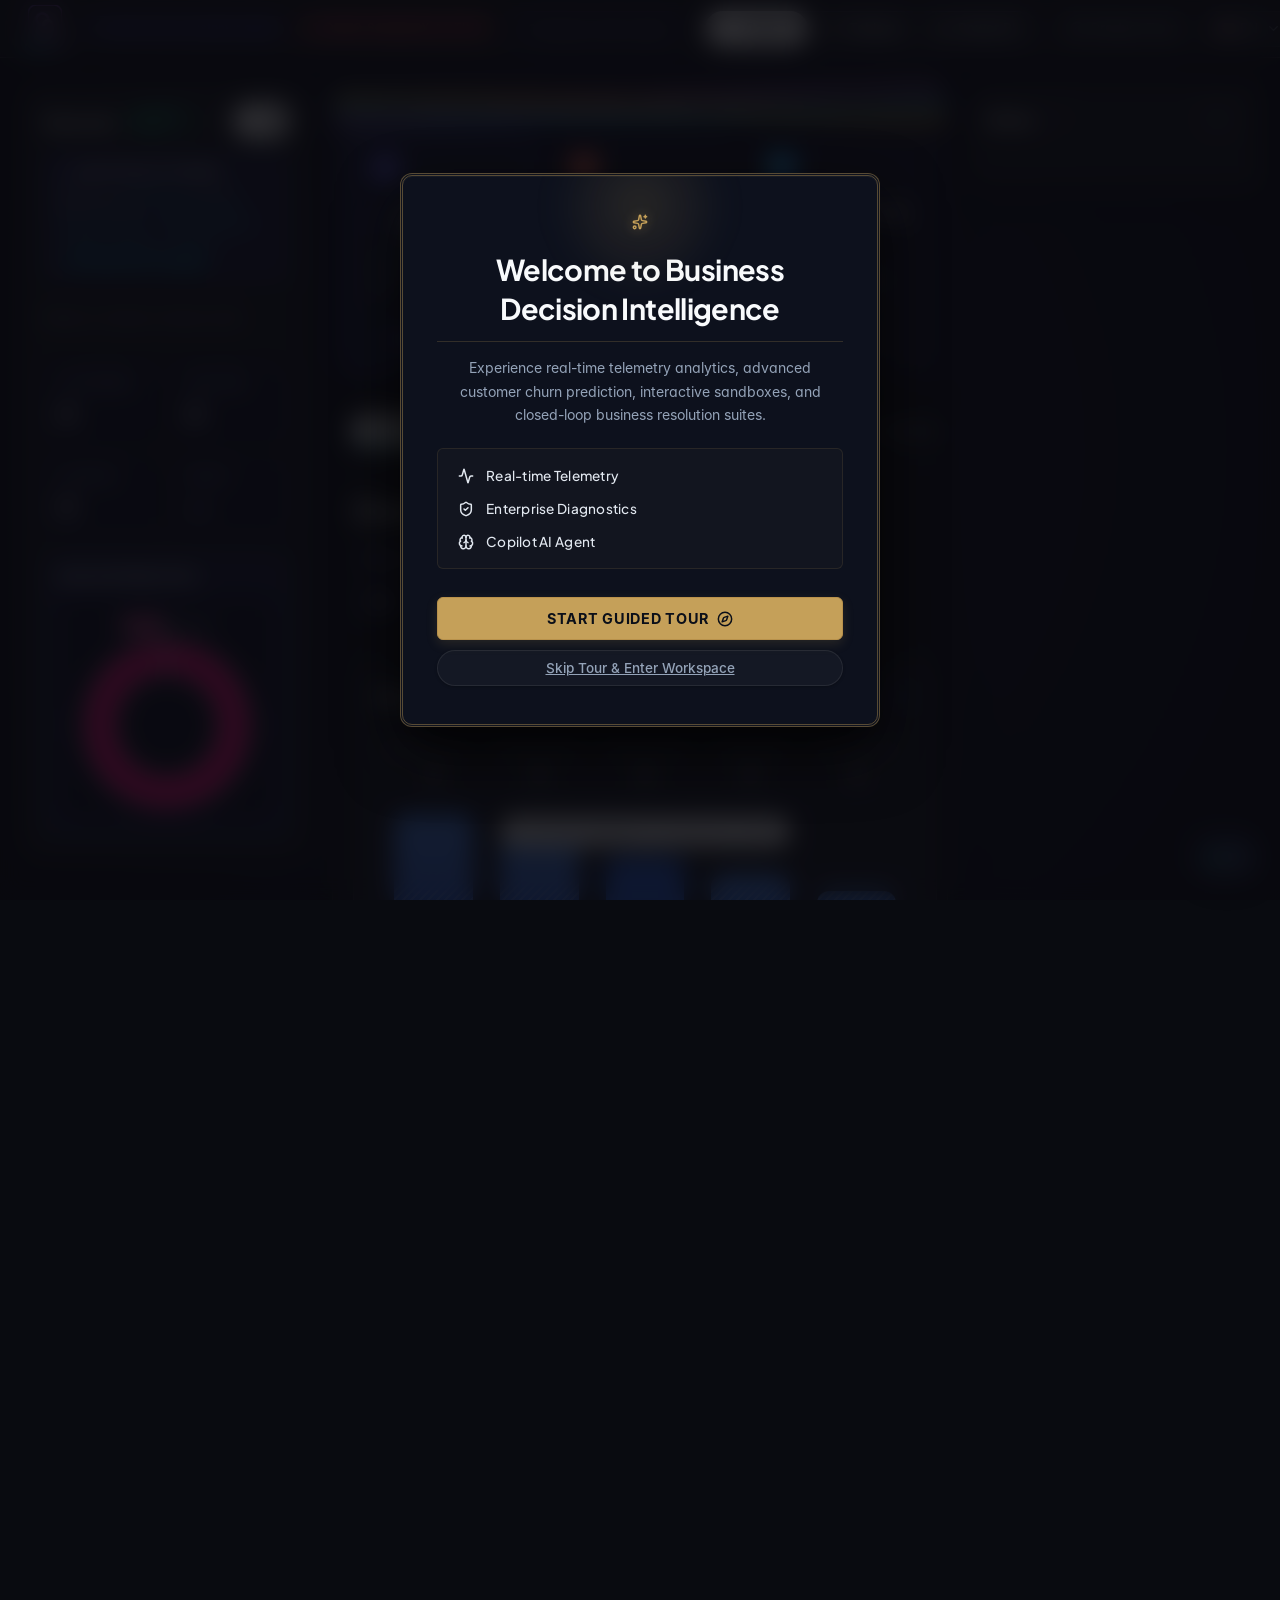
==== commit fbd2dbc4: "feat(presentation): redesign presentation studio into Gamma-style 2-pane workspace" ====
--- a/templates/index.html
+++ b/templates/index.html
@@ -2389,185 +2389,218 @@
 
 
             <div class="tabBody hidden" id="tab-presentation">
-                <div class="presentationHub">
-                    <div class="presPromptChips" style="display: flex; gap: 8px; flex-wrap: wrap; margin-bottom: 12px; align-items: center;">
-                        <span style="font-size: 0.8rem; color: var(--accent); font-weight: 700; display: inline-flex; align-items: center; gap: 4px;"><i data-lucide="sparkles" class="lucide-icon"></i> Curated Deck Themes:</span>
-                        <button type="button" class="chip pres-prompt-chip" data-prompt="Next-Gen Creative Agency Growth & Trajectory with Stepped Staircase and Numbered 01-03 Cards"><i data-lucide="sparkles" class="lucide-icon"></i> Creative Agency Growth</button>
-                        <button type="button" class="chip pres-prompt-chip" data-prompt="Mejor Exporta Global Trade Roadmap with Connected Capsule Process and Arcs"><i data-lucide="globe" class="lucide-icon"></i> Mejor Exporta Trade</button>
-                        <button type="button" class="chip pres-prompt-chip" data-prompt="Endorf Artisanal Luxury Portfolio with Terracotta Crest and Product Catalog Matrix"><i data-lucide="award" class="lucide-icon"></i> Endorf Artisanal Luxury</button>
-                        <button type="button" class="chip pres-prompt-chip" data-prompt="Weskout Vibrant SaaS Momentum Pitch with Concentric Ripples and Bold Action Statement"><i data-lucide="zap" class="lucide-icon"></i> Weskout SaaS Momentum</button>
-                        <button type="button" class="chip pres-prompt-chip" data-prompt="MyTemp Minimalist Enterprise Strategy Deck with Diagonal Capsule Masks and Accent Pillars"><i data-lucide="layout" class="lucide-icon"></i> MyTemp Minimalist</button>
-                        <button type="button" class="chip pres-prompt-chip" data-prompt="Ell.co Neo-Glass Autonomous Decision Constellation Hub and Spoke Network"><i data-lucide="network" class="lucide-icon"></i> Ell.co Neo-Glass Hub</button>
-                        <button type="button" class="chip pres-prompt-chip" data-prompt="Customer Lifetime Value (CLV) & Revenue Risk 4-Quadrant Strategy Deck"><i data-lucide="grid" class="lucide-icon"></i> CLV & ARR Matrix</button>
-                        <button type="button" class="chip pres-prompt-chip" data-prompt="Financial ARR Recovery Scenarios & ROI Payback Executive Forecast"><i data-lucide="dollar-sign" class="lucide-icon"></i> ARR Recovery Scenarios</button>
-                    </div>
-
-                    <div class="presentationToolbar" style="display: flex; gap: 10px; align-items: center; width: 100%; flex-wrap: wrap; margin-bottom: 15px;">
-                        <input id="presCustomPrompt" type="text" placeholder="Enter custom deck instructions (e.g., Focus on support tickets, CFO presentation)..." style="flex: 1; min-width: 250px; background: var(--surface-2); border: 1px solid var(--border); color: var(--text); padding: 10px 16px; border-radius: var(--radius-sm); font-size: 0.9rem;" />
-                        <select id="presImageStyle" aria-label="Select design style" style="background: var(--surface-2); border: 1px solid var(--border); color: var(--text); padding: 10px 14px; border-radius: var(--radius-sm); font-size: 0.9rem; font-weight: 600;">
-                            <option value="corporate" selected>Corporate Photography</option>
-                            <option value="anime">Modern Illustration</option>
-                            <option value="minimalist">Clean Minimalist</option>
-                            <option value="cyberpunk">High-Tech Studio</option>
-                        </select>
-                        <select id="presFontPairing" aria-label="Select Typography Pair" style="background: var(--surface-2); border: 1px solid var(--border); color: var(--text); padding: 10px 14px; border-radius: var(--radius-sm); font-size: 0.9rem; font-weight: 600;">
-                            <option value="inter_mono" selected>Inter & JetBrains Mono</option>
-                            <option value="outfit_jakarta">Outfit & Plus Jakarta</option>
-                            <option value="playfair_roboto">Playfair & Roboto</option>
-                            <option value="montserrat_fira">Montserrat & Fira Code</option>
-                        </select>
-                        <select id="presThemeColor" aria-label="Select Palette" style="background: var(--surface-2); border: 1px solid var(--border); color: var(--text); padding: 10px 14px; border-radius: var(--radius-sm); font-size: 0.9rem; font-weight: 600;">
-                            <optgroup label="⭐ Curated Presentation Themes">
-                                <option value="creative_agency" selected>Next-Gen Creative Agency (Forest Green & Lime)</option>
-                                <option value="global_export">Mejor Exporta Global Trade (Royal Cobalt & Azure)</option>
-                                <option value="artisan_luxury">Endorf Artisanal Luxury (Midnight Navy & Terracotta)</option>
-                                <option value="tech_weskout">Weskout Vibrant SaaS (Hyper Cobalt & Ripple Lines)</option>
-                                <option value="minimal_mytemp">MyTemp Minimalist Enterprise (Slate Teal & Amber Gold)</option>
-                                <option value="radial_glass">Ell.co Neo-Glass Hub (Electric Indigo-Violet & Frosted Glass)</option>
-                            </optgroup>
-                            <optgroup label="Enterprise & Classic Palettes">
-                                <option value="indigo">Slate & Indigo</option>
-                                <option value="classic_blue">Classic Navy & Blue (Finance & Trust)</option>
-                                <option value="teal_coral">Dark Teal & Coral (Modern Tech)</option>
-                                <option value="bold_red">Crimson & Bright Red (Decisive Action)</option>
-                                <option value="warm_blush">Espresso & Warm Blush (Premium Consumer)</option>
-                                <option value="burgundy_luxury">Burgundy & Wine Crimson (Executive Luxury)</option>
-                                <option value="deep_purple_emerald">Deep Plum & Emerald Teal (Analytics & AI)</option>
-                                <option value="cream_forest">Forest Green & Cream (Sustainability & Bio)</option>
-                                <option value="pink_purple">Deep Violet & Vivid Purple (Creative Bold)</option>
-                                <option value="lime_plum">Dark Plum & Lime (Disruptor Tech)</option>
-                                <option value="black_gold">Jet Black & Executive Gold (VIP Wealth)</option>
-                                <option value="sage_terracotta">Sage & Warm Terracotta (Wellness Architecture)</option>
-                                <option value="charcoal_red">Deep Charcoal & Signal Red (High Contrast)</option>
-                                <option value="vibrant_orange">Dark Slate & Vivid Orange (Action Growth)</option>
-                                <option value="forest_green">Evergreen & Pine (Longevity & Capital)</option>
-                                <option value="retro_rainbow">Vintage Navy & Crimson (Design Forward)</option>
-                                <option value="vintage_earthy">Espresso & Copper Sienna (Heritage Artisanal)</option>
-                                <option value="coastal_rose">Deep Ocean & Coastal Coral (Clean Maritime)</option>
-                                <option value="orange_turquoise">Deep Petrol & Sunset (Dynamic SaaS)</option>
-                                <option value="emerald">Forest & Emerald</option>
-                                <option value="amber">Charcoal & Amber</option>
-                                <option value="crimson">Sunset & Crimson</option>
-                                <option value="cyan">Ocean & Cyan</option>
-                                <option value="violet">Ultra Violet & Lavender</option>
-                                <option value="midnight_gold">Midnight Navy & Gold</option>
-                                <option value="slate_dark">Minimalist Steel Slate</option>
-                                <option value="rose_quartz">Rose Quartz & Coral</option>
-                                <option value="vibrant_neon">Cyber Neon Pink & Cyan</option>
-                                <option value="clean_light">Executive Clean Light</option>
-                                <option value="monochrome_pro">Platinum & Charcoal</option>
-                            </optgroup>
-                        </select>
-                        <select id="presTransition" aria-label="Select Slide Transition" style="background: var(--surface-2); border: 1px solid var(--border); color: var(--text); padding: 10px 14px; border-radius: var(--radius-sm); font-size: 0.9rem; font-weight: 600;">
-                            <option value="fade" selected>Smooth Fade</option>
-                            <option value="slide">Horizontal Slide</option>
-                            <option value="zoom">Subtle Zoom</option>
-                            <option value="flip">3D Card Flip</option>
-                        </select>
-                        <select id="presSlideCount" aria-label="Select slide count" style="background: var(--surface-2); border: 1px solid var(--border); color: var(--text); padding: 10px 14px; border-radius: var(--radius-sm); font-size: 0.9rem; font-weight: 600;">
-                            <option value="3">3 Slides (Quick Executive Brief)</option>
-                            <option value="5" selected>5 Slides (Executive Deck)</option>
-                            <option value="8">8 Slides (Comprehensive Audit Deck)</option>
-                            <option value="10">10 Slides (Full Board Pitch Deck)</option>
-                            <option value="12">12 Slides (Enterprise Deep Dive)</option>
-                        </select>
-                        <button id="generatePresBtn" class="primaryBtn" style="padding: 10px 20px; display: inline-flex; align-items: center; gap: 6px;"><i data-lucide="wand-2" class="lucide-icon"></i> Generate AI Deck</button>
-                        <button id="surprisePresBtn" class="ghostBtn" style="padding: 10px 16px; display: inline-flex; align-items: center; gap: 6px;" type="button" title="Generate a deck with randomized theme and layout variety"><i data-lucide="shuffle" class="lucide-icon"></i> Surprise Me</button>
-                        <div class="presActionButtons" style="display: flex; gap: 8px;">
-                            <button id="fullscreenPresBtn" class="ghostBtn hidden"><i data-lucide="maximize" class="lucide-icon"></i> Fullscreen Mode</button>
-                            <button id="printPresBtn" class="ghostBtn hidden" onclick="window.print()"><i data-lucide="printer" class="lucide-icon"></i> Print / Save PDF Deck</button>
-                            <button id="downloadPresBtn" class="ghostBtn hidden"><i data-lucide="download" class="lucide-icon"></i> Download Clean HTML Deck</button>
-                            <button id="downloadPresPptxBtn" class="ghostBtn hidden"><i data-lucide="presentation" class="lucide-icon"></i> Download PPTX Deck</button>
-                        </div>
-                    </div>
-                    
-                    <div class="deckStatus" id="deckStatus">Click "Generate AI Deck" or select a prompt magic template above to compile your custom presentation.</div>
+                <div class="presentationHub gammaStudioShell">
+                    <!-- Gamma Studio Top Command Bar -->
+                    <div class="gammaStudioTopBar">
+                        <div class="gammaStudioBrand">
+                            <span class="gammaBadgePill"><i data-lucide="sparkles" class="lucide-icon" style="width: 14px; height: 14px;"></i> Gamma Presentation Studio</span>
+                            <div class="deckStatus" id="deckStatus">Ready — Select a curated theme or enter a prompt to generate your deck.</div>
+                        </div>
+                        <div class="presActionButtons gammaExportActions">
+                            <button id="fullscreenPresBtn" class="ghostBtn hidden"><i data-lucide="maximize" class="lucide-icon"></i> Fullscreen</button>
+                            <button id="printPresBtn" class="ghostBtn hidden" onclick="window.print()"><i data-lucide="printer" class="lucide-icon"></i> PDF / Print</button>
+                            <button id="downloadPresBtn" class="ghostBtn hidden"><i data-lucide="download" class="lucide-icon"></i> HTML</button>
+                            <button id="downloadPresPptxBtn" class="primaryBtn hidden" style="padding: 8px 14px; font-size: 0.82rem;"><i data-lucide="presentation" class="lucide-icon"></i> Export PPTX</button>
+                        </div>
+                    </div>
+
+                    <!-- Gamma AI Prompt & Configuration Hero -->
+                    <div class="gammaPromptHero">
+                        <div class="gammaPromptInputRow">
+                            <div class="gammaPromptInputWrap">
+                                <i data-lucide="wand-2" class="lucide-icon gammaPromptIcon"></i>
+                                <input id="presCustomPrompt" type="text" placeholder="Describe the presentation you want to create (e.g., Next-Gen Creative Agency growth deck, CFO ARR risk briefing)..." />
+                            </div>
+                            <button id="generatePresBtn" class="primaryBtn gammaGenerateBtn"><i data-lucide="sparkles" class="lucide-icon"></i> Generate AI Deck</button>
+                            <button id="surprisePresBtn" class="ghostBtn gammaSurpriseBtn" type="button" title="Generate a deck with randomized theme and layout variety"><i data-lucide="shuffle" class="lucide-icon"></i> Surprise Me</button>
+                        </div>
+
+                        <div class="presentationToolbar gammaConfigPills">
+                            <div class="gammaConfigPill">
+                                <label for="presThemeColor">Theme</label>
+                                <select id="presThemeColor" aria-label="Select Palette">
+                                    <optgroup label="⭐ Curated Presentation Themes">
+                                        <option value="creative_agency" selected>Next-Gen Creative Agency (Forest & Lime)</option>
+                                        <option value="global_export">Mejor Exporta Global Trade (Royal & Azure)</option>
+                                        <option value="artisan_luxury">Endorf Artisanal Luxury (Navy & Terracotta)</option>
+                                        <option value="tech_weskout">Weskout Vibrant SaaS (Cobalt & Ripples)</option>
+                                        <option value="minimal_mytemp">MyTemp Minimalist (Teal & Amber)</option>
+                                        <option value="radial_glass">Ell.co Neo-Glass Hub (Indigo & Radial)</option>
+                                    </optgroup>
+                                    <optgroup label="Enterprise & Classic Palettes">
+                                        <option value="indigo">Slate & Indigo</option>
+                                        <option value="classic_blue">Classic Navy & Blue</option>
+                                        <option value="teal_coral">Dark Teal & Coral</option>
+                                        <option value="bold_red">Crimson & Bright Red</option>
+                                        <option value="warm_blush">Espresso & Warm Blush</option>
+                                        <option value="burgundy_luxury">Burgundy & Wine Crimson</option>
+                                        <option value="deep_purple_emerald">Deep Plum & Emerald</option>
+                                        <option value="cream_forest">Forest Green & Cream</option>
+                                        <option value="pink_purple">Deep Violet & Purple</option>
+                                        <option value="lime_plum">Dark Plum & Lime</option>
+                                        <option value="black_gold">Jet Black & Gold</option>
+                                        <option value="sage_terracotta">Sage & Terracotta</option>
+                                        <option value="charcoal_red">Charcoal & Signal Red</option>
+                                        <option value="vibrant_orange">Dark Slate & Orange</option>
+                                        <option value="forest_green">Evergreen & Pine</option>
+                                        <option value="retro_rainbow">Vintage Navy & Crimson</option>
+                                        <option value="vintage_earthy">Espresso & Copper</option>
+                                        <option value="coastal_rose">Deep Ocean & Coral</option>
+                                        <option value="orange_turquoise">Deep Petrol & Sunset</option>
+                                        <option value="emerald">Forest & Emerald</option>
+                                        <option value="amber">Charcoal & Amber</option>
+                                        <option value="crimson">Sunset & Crimson</option>
+                                        <option value="cyan">Ocean & Cyan</option>
+                                        <option value="violet">Ultra Violet & Lavender</option>
+                                        <option value="midnight_gold">Midnight Navy & Gold</option>
+                                        <option value="slate_dark">Minimalist Steel Slate</option>
+                                        <option value="rose_quartz">Rose Quartz & Coral</option>
+                                        <option value="vibrant_neon">Cyber Neon Pink & Cyan</option>
+                                        <option value="clean_light">Executive Clean Light</option>
+                                        <option value="monochrome_pro">Platinum & Charcoal</option>
+                                    </optgroup>
+                                </select>
+                            </div>
+                            <div class="gammaConfigPill">
+                                <label for="presFontPairing">Typography</label>
+                                <select id="presFontPairing" aria-label="Select Typography Pair">
+                                    <option value="inter_mono" selected>Inter & JetBrains Mono</option>
+                                    <option value="outfit_jakarta">Outfit & Plus Jakarta</option>
+                                    <option value="playfair_roboto">Playfair & Roboto</option>
+                                    <option value="montserrat_fira">Montserrat & Fira Code</option>
+                                </select>
+                            </div>
+                            <div class="gammaConfigPill">
+                                <label for="presImageStyle">Visuals</label>
+                                <select id="presImageStyle" aria-label="Select design style">
+                                    <option value="corporate" selected>Corporate Photography</option>
+                                    <option value="anime">Modern Illustration</option>
+                                    <option value="minimalist">Clean Minimalist</option>
+                                    <option value="cyberpunk">High-Tech Studio</option>
+                                </select>
+                            </div>
+                            <div class="gammaConfigPill">
+                                <label for="presTransition">Motion</label>
+                                <select id="presTransition" aria-label="Select Slide Transition">
+                                    <option value="fade" selected>Smooth Fade</option>
+                                    <option value="slide">Horizontal Slide</option>
+                                    <option value="zoom">Subtle Zoom</option>
+                                    <option value="flip">3D Card Flip</option>
+                                </select>
+                            </div>
+                            <div class="gammaConfigPill">
+                                <label for="presSlideCount">Length</label>
+                                <select id="presSlideCount" aria-label="Select slide count">
+                                    <option value="3">3 Slides (Brief)</option>
+                                    <option value="5" selected>5 Slides (Executive)</option>
+                                    <option value="8">8 Slides (Audit)</option>
+                                    <option value="10">10 Slides (Board Pitch)</option>
+                                    <option value="12">12 Slides (Deep Dive)</option>
+                                </select>
+                            </div>
+                        </div>
+
+                        <div class="presPromptChips gammaPromptChips">
+                            <span class="gammaChipsLabel"><i data-lucide="layers" class="lucide-icon"></i> Curated Templates:</span>
+                            <button type="button" class="chip pres-prompt-chip" data-prompt="Next-Gen Creative Agency Growth & Trajectory with Stepped Staircase and Numbered 01-03 Cards"><i data-lucide="sparkles" class="lucide-icon"></i> Creative Agency</button>
+                            <button type="button" class="chip pres-prompt-chip" data-prompt="Mejor Exporta Global Trade Roadmap with Connected Capsule Process and Arcs"><i data-lucide="globe" class="lucide-icon"></i> Mejor Exporta</button>
+                            <button type="button" class="chip pres-prompt-chip" data-prompt="Endorf Artisanal Luxury Portfolio with Terracotta Crest and Product Catalog Matrix"><i data-lucide="award" class="lucide-icon"></i> Endorf Luxury</button>
+                            <button type="button" class="chip pres-prompt-chip" data-prompt="Weskout Vibrant SaaS Momentum Pitch with Concentric Ripples and Bold Action Statement"><i data-lucide="zap" class="lucide-icon"></i> Weskout SaaS</button>
+                            <button type="button" class="chip pres-prompt-chip" data-prompt="MyTemp Minimalist Enterprise Strategy Deck with Diagonal Capsule Masks and Accent Pillars"><i data-lucide="layout" class="lucide-icon"></i> MyTemp Minimalist</button>
+                            <button type="button" class="chip pres-prompt-chip" data-prompt="Ell.co Neo-Glass Autonomous Decision Constellation Hub and Spoke Network"><i data-lucide="network" class="lucide-icon"></i> Ell.co Neo-Glass</button>
+                            <button type="button" class="chip pres-prompt-chip" data-prompt="Customer Lifetime Value (CLV) & Revenue Risk 4-Quadrant Strategy Deck"><i data-lucide="grid" class="lucide-icon"></i> CLV Matrix</button>
+                            <button type="button" class="chip pres-prompt-chip" data-prompt="Financial ARR Recovery Scenarios & ROI Payback Executive Forecast"><i data-lucide="dollar-sign" class="lucide-icon"></i> ARR Recovery</button>
+                        </div>
+                    </div>
 
                     <!-- Interactive Visual Theme & Typography Controller Swatches -->
-                    <div id="presVisualThemeControls" class="presVisualThemeControls hidden" style="display: flex; gap: 15px; align-items: center; margin-top: 10px; margin-bottom: 15px; padding: 12px; background: var(--surface-2); border: 1px solid var(--border); border-radius: var(--radius-sm); flex-wrap: wrap;">
-                        <div style="display: flex; align-items: center; gap: 8px;">
-                            <span style="font-size: 0.78rem; font-weight: 700; color: var(--muted);">Curated Themes:</span>
-                            <button type="button" class="theme-swatch active" data-theme="creative_agency" style="width: 22px; height: 22px; border-radius: 50%; background: linear-gradient(135deg, #163323, #84CC16); border: 2px solid #ffffff; cursor: pointer; transition: transform 0.15s ease;" title="Next-Gen Creative Agency" onclick="applyVisualTheme('creative_agency')"></button>
-                            <button type="button" class="theme-swatch" data-theme="global_export" style="width: 22px; height: 22px; border-radius: 50%; background: linear-gradient(135deg, #0B3C85, #00A3FF); border: 2px solid transparent; cursor: pointer; transition: transform 0.15s ease;" title="Mejor Exporta Global Trade" onclick="applyVisualTheme('global_export')"></button>
-                            <button type="button" class="theme-swatch" data-theme="artisan_luxury" style="width: 22px; height: 22px; border-radius: 50%; background: linear-gradient(135deg, #142036, #C28E6A); border: 2px solid transparent; cursor: pointer; transition: transform 0.15s ease;" title="Endorf Artisanal Luxury" onclick="applyVisualTheme('artisan_luxury')"></button>
-                            <button type="button" class="theme-swatch" data-theme="tech_weskout" style="width: 22px; height: 22px; border-radius: 50%; background: linear-gradient(135deg, #1D4ED8, #00F5FF); border: 2px solid transparent; cursor: pointer; transition: transform 0.15s ease;" title="Weskout Vibrant SaaS" onclick="applyVisualTheme('tech_weskout')"></button>
-                            <button type="button" class="theme-swatch" data-theme="minimal_mytemp" style="width: 22px; height: 22px; border-radius: 50%; background: linear-gradient(135deg, #0D6E6E, #F59E0B); border: 2px solid transparent; cursor: pointer; transition: transform 0.15s ease;" title="MyTemp Minimalist Enterprise" onclick="applyVisualTheme('minimal_mytemp')"></button>
-                            <button type="button" class="theme-swatch" data-theme="radial_glass" style="width: 22px; height: 22px; border-radius: 50%; background: linear-gradient(135deg, #4338CA, #7C3AED); border: 2px solid transparent; cursor: pointer; transition: transform 0.15s ease;" title="Ell.co Neo-Glass Hub" onclick="applyVisualTheme('radial_glass')"></button>
-                        </div>
-                        <div style="width: 1px; height: 18px; background: var(--border);"></div>
-                        <div style="display: flex; align-items: center; gap: 8px;">
-                            <span style="font-size: 0.78rem; font-weight: 700; color: var(--muted);">Typography Pairing:</span>
-                            <button type="button" class="font-pill active" data-font="inter_mono" style="padding: 4px 10px; font-size: 0.75rem; border-radius: 12px; background: var(--surface); border: 1px solid var(--border); color: var(--text); cursor: pointer;" onclick="applyVisualFont('inter_mono')">Inter & Mono</button>
-                            <button type="button" class="font-pill" data-font="outfit_jakarta" style="padding: 4px 10px; font-size: 0.75rem; border-radius: 12px; background: var(--surface); border: 1px solid var(--border); color: var(--text); cursor: pointer;" onclick="applyVisualFont('outfit_jakarta')">Outfit & Jakarta</button>
-                            <button type="button" class="font-pill" data-font="playfair_roboto" style="padding: 4px 10px; font-size: 0.75rem; border-radius: 12px; background: var(--surface); border: 1px solid var(--border); color: var(--text); cursor: pointer;" onclick="applyVisualFont('playfair_roboto')">Playfair & Roboto</button>
-                        </div>
-                        <div style="width: 1px; height: 18px; background: var(--border);"></div>
-                        <div style="display: flex; align-items: center; gap: 8px; margin-left: auto;">
-                            <span style="font-size: 0.78rem; font-weight: 700; color: var(--muted);">Auto-Play:</span>
-                            <button id="playSlideshowBtn" type="button" class="ghostBtn" style="padding: 4px 10px; font-size: 0.75rem; display: inline-flex; align-items: center; gap: 4px; border: 1px solid var(--border);" onclick="toggleSlideshowPlay()"><i data-lucide="play" style="width: 11px; height: 11px;"></i> Play</button>
-                        </div>
-                    </div>
-
-                    <!-- Slide Sorter Timeline -->
-                    <div id="slideSorterTimeline" class="slideSorterTimeline hidden" style="margin: 15px 0; padding: 10px; background: var(--surface-2); border: 1px solid var(--border); border-radius: var(--radius-sm); overflow-x: auto; display: flex; gap: 10px; align-items: center; scrollbar-width: thin;">
-                    </div>
-
-                    <!-- Gamma Card Level Inspector & Actions Toolbar -->
-                    <div id="gammaCardInspector" class="gammaCardInspector hidden" style="display: flex; gap: 10px; align-items: center; background: var(--surface-2); border: 1px solid var(--border); border-radius: var(--radius-sm); padding: 8px 14px; margin-bottom: 12px; flex-wrap: wrap;">
-                        <div style="display: flex; align-items: center; gap: 6px;">
-                            <span style="font-size: 0.75rem; font-weight: 800; color: var(--accent); background: rgba(99, 102, 241, 0.12); padding: 3px 8px; border-radius: 6px; border: 1px solid var(--border);" id="gammaCardCounterBadge">CARD 1 OF 5</span>
-                        </div>
-                        <div style="display: flex; align-items: center; gap: 6px;">
-                            <label for="gammaCardLayoutSelect" style="font-size: 0.75rem; font-weight: 700; color: var(--muted);">Layout:</label>
-                            <select id="gammaCardLayoutSelect" style="background: var(--surface); border: 1px solid var(--border); color: var(--text); padding: 4px 10px; border-radius: 6px; font-size: 0.78rem; font-weight: 600;" onchange="changeCurrentSlideLayout(this.value)">
-                                <optgroup label="⭐ Curated Deck Layouts">
-                                    <option value="title">Hero Title & Brand Emblem</option>
-                                    <option value="stepped_growth">Stepped Staircase Growth & Ascending Bars</option>
-                                    <option value="what_makes_different">Numbered Process Cards (01, 02, 03 Pills)</option>
-                                    <option value="kpi_split_cards">Split High-Contrast KPI Cards</option>
-                                    <option value="capsule_roadmap">Connected Capsule Process Roadmap</option>
-                                    <option value="radial_hub">Radial Constellation Hub & Spoke</option>
-                                    <option value="catalog_matrix">Product & Portfolio Catalog Matrix</option>
-                                    <option value="statement_ripple">Bold Action Statement & Ripple Rings</option>
-                                    <option value="quote_tab">Executive Perspective (Accent Tab Quote)</option>
-                                </optgroup>
-                                <optgroup label="Analytical & Operational Layouts">
-                                    <option value="split_metrics">Executive Split & Metrics (40/60 Split)</option>
-                                    <option value="clv_quadrants">CLV 4-Quadrant Retention Matrix</option>
-                                    <option value="friction_telemetry">Behavioral Friction & Support Telemetry</option>
-                                    <option value="recovery_scenarios">Financial ARR Preservation & ROI Scenarios</option>
-                                    <option value="segment_comparison">Segment Comparison Matrix</option>
-                                    <option value="prescriptive_playbook">Action Playbook Grid</option>
-                                    <option value="journey_workflow">Process Roadmap Nodes</option>
-                                    <option value="quote">Executive Leadership Quote</option>
-                                    <option value="closing">Summary Execution Closing</option>
-                                </optgroup>
-                            </select>
-                        </div>
-                        <div style="width: 1px; height: 18px; background: var(--border);"></div>
-                        <div style="display: flex; gap: 6px; align-items: center;">
-                            <button type="button" class="ghostBtn" style="padding: 4px 10px; font-size: 0.75rem;" onclick="moveCurrentCardUp()" title="Move card up in order"><i data-lucide="arrow-up" style="width: 12px; height: 12px;"></i> Up</button>
-                            <button type="button" class="ghostBtn" style="padding: 4px 10px; font-size: 0.75rem;" onclick="moveCurrentCardDown()" title="Move card down in order"><i data-lucide="arrow-down" style="width: 12px; height: 12px;"></i> Down</button>
-                            <button type="button" class="ghostBtn" style="padding: 4px 10px; font-size: 0.75rem; color: var(--accent);" onclick="aiPolishCurrentCard()" title="AI Polish & Upgrade Card Content"><i data-lucide="sparkles" style="width: 12px; height: 12px;"></i> AI Polish</button>
-                            <button type="button" class="ghostBtn" style="padding: 4px 10px; font-size: 0.75rem;" onclick="duplicateCurrentSlide()"><i data-lucide="copy" style="width: 12px; height: 12px;"></i> Duplicate</button>
-                            <button type="button" class="ghostBtn" style="padding: 4px 10px; font-size: 0.75rem;" onclick="addNewBlankSlide()"><i data-lucide="plus-circle" style="width: 12px; height: 12px;"></i> Add Card</button>
-                            <button type="button" class="dangerBtn" style="padding: 4px 10px; font-size: 0.75rem;" onclick="deleteCurrentSlide()"><i data-lucide="trash-2" style="width: 12px; height: 12px;"></i> Delete</button>
-                        </div>
-                        <div style="margin-left: auto; display: flex; gap: 6px; align-items: center;">
-                            <button type="button" class="ghostBtn" style="padding: 4px 10px; font-size: 0.75rem;" onclick="copyDeckOutline()" title="Copy entire deck outline to clipboard"><i data-lucide="clipboard" style="width: 12px; height: 12px;"></i> Copy Outline</button>
-                            <button type="button" class="primaryBtn" style="padding: 4px 12px; font-size: 0.75rem; background: linear-gradient(135deg, #6366f1, #a855f7);" onclick="enterGammaLivePresenter()"><i data-lucide="play" style="width: 12px; height: 12px;"></i> Present Live</button>
-                        </div>
-                    </div>
-
-                    <div class="presContainer">
-                        <div id="slideViewport" class="slideViewport hidden">
-                            <!-- Slides will be rendered here dynamically -->
-                        </div>
-                        <button id="prevSlideBtn" class="navSlideBtn prev hidden" aria-label="Previous slide">&lsaquo;</button>
-                        <button id="nextSlideBtn" class="navSlideBtn next hidden" aria-label="Next slide">&rsaquo;</button>
-                    </div>
-
-                    <div class="presIndicator" id="presIndicator"></div>
+                    <div id="presVisualThemeControls" class="presVisualThemeControls gammaThemeStrip hidden">
+                        <div class="gammaThemeSwatchesGroup">
+                            <span class="gammaStripLabel">Theme Vibe:</span>
+                            <button type="button" class="theme-swatch active" data-theme="creative_agency" style="background: linear-gradient(135deg, #163323, #84CC16);" title="Next-Gen Creative Agency" onclick="applyVisualTheme('creative_agency')"></button>
+                            <button type="button" class="theme-swatch" data-theme="global_export" style="background: linear-gradient(135deg, #0B3C85, #00A3FF);" title="Mejor Exporta Global Trade" onclick="applyVisualTheme('global_export')"></button>
+                            <button type="button" class="theme-swatch" data-theme="artisan_luxury" style="background: linear-gradient(135deg, #142036, #C28E6A);" title="Endorf Artisanal Luxury" onclick="applyVisualTheme('artisan_luxury')"></button>
+                            <button type="button" class="theme-swatch" data-theme="tech_weskout" style="background: linear-gradient(135deg, #1D4ED8, #00F5FF);" title="Weskout Vibrant SaaS" onclick="applyVisualTheme('tech_weskout')"></button>
+                            <button type="button" class="theme-swatch" data-theme="minimal_mytemp" style="background: linear-gradient(135deg, #0D6E6E, #F59E0B);" title="MyTemp Minimalist Enterprise" onclick="applyVisualTheme('minimal_mytemp')"></button>
+                            <button type="button" class="theme-swatch" data-theme="radial_glass" style="background: linear-gradient(135deg, #4338CA, #7C3AED);" title="Ell.co Neo-Glass Hub" onclick="applyVisualTheme('radial_glass')"></button>
+                        </div>
+                        <div class="gammaStripDivider"></div>
+                        <div class="gammaFontPillsGroup">
+                            <span class="gammaStripLabel">Fonts:</span>
+                            <button type="button" class="font-pill active" data-font="inter_mono" onclick="applyVisualFont('inter_mono')">Inter & Mono</button>
+                            <button type="button" class="font-pill" data-font="outfit_jakarta" onclick="applyVisualFont('outfit_jakarta')">Outfit & Jakarta</button>
+                            <button type="button" class="font-pill" data-font="playfair_roboto" onclick="applyVisualFont('playfair_roboto')">Playfair & Roboto</button>
+                        </div>
+                        <div style="margin-left: auto; display: flex; align-items: center; gap: 8px;">
+                            <button id="playSlideshowBtn" type="button" class="ghostBtn" style="padding: 5px 12px; font-size: 0.78rem; display: inline-flex; align-items: center; gap: 5px; border: 1px solid var(--border);" onclick="toggleSlideshowPlay()"><i data-lucide="play" style="width: 12px; height: 12px;"></i> Auto-Play</button>
+                        </div>
+                    </div>
+
+                    <!-- Gamma 2-Pane Studio Workspace: Left Filmstrip + Center 16:9 Stage -->
+                    <div class="gammaWorkspaceGrid">
+                        <!-- Left Filmstrip Card Navigator -->
+                        <div id="slideSorterTimeline" class="slideSorterTimeline gammaFilmstripRail hidden">
+                        </div>
+
+                        <!-- Center 16:9 Presentation Stage -->
+                        <div class="gammaMainStage">
+                            <!-- Floating Card Inspector & Actions Toolbar -->
+                            <div id="gammaCardInspector" class="gammaCardInspector hidden">
+                                <div style="display: flex; align-items: center; gap: 6px;">
+                                    <span class="gammaCardCounterBadge" id="gammaCardCounterBadge">CARD 1 OF 5</span>
+                                </div>
+                                <div style="display: flex; align-items: center; gap: 6px;">
+                                    <label for="gammaCardLayoutSelect" style="font-size: 0.75rem; font-weight: 700; color: var(--muted);">Layout:</label>
+                                    <select id="gammaCardLayoutSelect" style="background: var(--surface); border: 1px solid var(--border); color: var(--text); padding: 5px 10px; border-radius: 8px; font-size: 0.78rem; font-weight: 600;" onchange="changeCurrentSlideLayout(this.value)">
+                                        <optgroup label="⭐ Curated Deck Layouts">
+                                            <option value="title">Hero Title & Brand Emblem</option>
+                                            <option value="stepped_growth">Stepped Staircase Growth</option>
+                                            <option value="what_makes_different">Numbered Process Cards (01-03)</option>
+                                            <option value="kpi_split_cards">Split High-Contrast KPI Cards</option>
+                                            <option value="capsule_roadmap">Connected Capsule Roadmap</option>
+                                            <option value="radial_hub">Radial Constellation Hub</option>
+                                            <option value="catalog_matrix">Product Catalog Matrix</option>
+                                            <option value="statement_ripple">Bold Statement & Ripple Rings</option>
+                                            <option value="quote_tab">Executive Quote (Accent Tab)</option>
+                                        </optgroup>
+                                        <optgroup label="Analytical & Operational Layouts">
+                                            <option value="split_metrics">Executive Split & Metrics</option>
+                                            <option value="clv_quadrants">CLV 4-Quadrant Matrix</option>
+                                            <option value="friction_telemetry">Friction & Support Telemetry</option>
+                                            <option value="recovery_scenarios">ARR Preservation Scenarios</option>
+                                            <option value="segment_comparison">Segment Comparison Matrix</option>
+                                            <option value="prescriptive_playbook">Action Playbook Grid</option>
+                                            <option value="journey_workflow">Process Roadmap Nodes</option>
+                                            <option value="quote">Executive Leadership Quote</option>
+                                            <option value="closing">Summary Execution Closing</option>
+                                        </optgroup>
+                                    </select>
+                                </div>
+                                <div style="display: flex; gap: 4px; align-items: center; flex-wrap: wrap;">
+                                    <button type="button" class="ghostBtn" style="padding: 5px 9px; font-size: 0.75rem;" onclick="moveCurrentCardUp()" title="Move card up"><i data-lucide="arrow-up" style="width: 12px; height: 12px;"></i></button>
+                                    <button type="button" class="ghostBtn" style="padding: 5px 9px; font-size: 0.75rem;" onclick="moveCurrentCardDown()" title="Move card down"><i data-lucide="arrow-down" style="width: 12px; height: 12px;"></i></button>
+                                    <button type="button" class="ghostBtn" style="padding: 5px 10px; font-size: 0.75rem; color: var(--accent);" onclick="aiPolishCurrentCard()" title="AI Polish Card"><i data-lucide="sparkles" style="width: 12px; height: 12px;"></i> Polish</button>
+                                    <button type="button" class="ghostBtn" style="padding: 5px 10px; font-size: 0.75rem;" onclick="duplicateCurrentSlide()" title="Duplicate Card"><i data-lucide="copy" style="width: 12px; height: 12px;"></i></button>
+                                    <button type="button" class="ghostBtn" style="padding: 5px 10px; font-size: 0.75rem;" onclick="addNewBlankSlide()" title="Add New Card"><i data-lucide="plus-circle" style="width: 12px; height: 12px;"></i> Add</button>
+                                    <button type="button" class="dangerBtn" style="padding: 5px 10px; font-size: 0.75rem;" onclick="deleteCurrentSlide()" title="Delete Card"><i data-lucide="trash-2" style="width: 12px; height: 12px;"></i></button>
+                                </div>
+                                <div style="margin-left: auto; display: flex; gap: 6px; align-items: center;">
+                                    <button type="button" class="ghostBtn" style="padding: 5px 10px; font-size: 0.75rem;" onclick="copyDeckOutline()" title="Copy outline"><i data-lucide="clipboard" style="width: 12px; height: 12px;"></i> Outline</button>
+                                    <button type="button" class="primaryBtn" style="padding: 5px 14px; font-size: 0.78rem; background: linear-gradient(135deg, #6366f1, #a855f7);" onclick="enterGammaLivePresenter()"><i data-lucide="play" style="width: 12px; height: 12px;"></i> Present</button>
+                                </div>
+                            </div>
+
+                            <div class="presContainer gammaStageCanvas">
+                                <div id="slideViewport" class="slideViewport hidden">
+                                    <!-- Slides will be rendered here dynamically -->
+                                </div>
+                                <button id="prevSlideBtn" class="navSlideBtn prev hidden" aria-label="Previous slide">&lsaquo;</button>
+                                <button id="nextSlideBtn" class="navSlideBtn next hidden" aria-label="Next slide">&rsaquo;</button>
+                            </div>
+
+                            <div class="presIndicator" id="presIndicator"></div>
+                        </div>
+                    </div>
 
                     <!-- Interactive Slide Editor Panel -->
                     <div id="slideEditorPanel" class="slideEditorPanel hidden" style="margin-top: 25px; padding: 20px; background: var(--surface); border: 1px solid var(--border); border-radius: var(--radius-sm); box-shadow: var(--shadow);">
--- a/static/style.css
+++ b/static/style.css
@@ -12440,3 +12440,315 @@
     border-color: #CBD5E1 !important;
     color: #475569 !important;
 }
+
+
+/* ==============================================================================
+   GAMMA-STYLE PRESENTATION STUDIO WORKSPACE
+   ============================================================================== */
+
+.gammaStudioShell {
+    display: flex;
+    flex-direction: column;
+    gap: 16px;
+}
+
+.gammaStudioTopBar {
+    display: flex;
+    align-items: center;
+    justify-content: space-between;
+    gap: 14px;
+    padding: 12px 18px;
+    background: var(--surface);
+    border: 1px solid var(--border);
+    border-radius: 14px;
+    flex-wrap: wrap;
+}
+
+.gammaStudioBrand {
+    display: flex;
+    align-items: center;
+    gap: 12px;
+    flex-wrap: wrap;
+}
+
+.gammaBadgePill {
+    display: inline-flex;
+    align-items: center;
+    gap: 6px;
+    padding: 5px 12px;
+    border-radius: 999px;
+    font-size: 0.78rem;
+    font-weight: 800;
+    letter-spacing: 0.02em;
+    background: linear-gradient(135deg, rgba(99, 102, 241, 0.18), rgba(168, 85, 247, 0.18));
+    color: var(--accent-2, var(--accent));
+    border: 1px solid rgba(99, 102, 241, 0.35);
+}
+
+.gammaExportActions {
+    display: flex;
+    align-items: center;
+    gap: 8px;
+    flex-wrap: wrap;
+}
+
+.gammaPromptHero {
+    display: flex;
+    flex-direction: column;
+    gap: 12px;
+    padding: 18px;
+    background: var(--surface);
+    border: 1px solid var(--border);
+    border-radius: 16px;
+    box-shadow: 0 8px 24px rgba(0, 0, 0, 0.12);
+}
+
+.gammaPromptInputRow {
+    display: flex;
+    gap: 10px;
+    align-items: center;
+    flex-wrap: wrap;
+}
+
+.gammaPromptInputWrap {
+    flex: 1;
+    min-width: 260px;
+    position: relative;
+    display: flex;
+    align-items: center;
+}
+
+.gammaPromptIcon {
+    position: absolute;
+    left: 14px;
+    width: 16px;
+    height: 16px;
+    color: var(--accent);
+    pointer-events: none;
+}
+
+.gammaPromptInputWrap input {
+    width: 100%;
+    padding: 12px 16px 12px 40px;
+    background: var(--surface-2);
+    border: 1.5px solid var(--border);
+    border-radius: 12px;
+    color: var(--text);
+    font-size: 0.92rem;
+    transition: border-color 0.2s ease, box-shadow 0.2s ease;
+}
+
+.gammaPromptInputWrap input:focus {
+    outline: none;
+    border-color: var(--accent);
+    box-shadow: 0 0 0 3px rgba(99, 102, 241, 0.15);
+}
+
+.gammaGenerateBtn {
+    padding: 12px 20px !important;
+    border-radius: 12px !important;
+    font-weight: 700 !important;
+    display: inline-flex;
+    align-items: center;
+    gap: 7px;
+    background: linear-gradient(135deg, #6366f1, #8b5cf6) !important;
+}
+
+.gammaSurpriseBtn {
+    padding: 11px 16px !important;
+    border-radius: 12px !important;
+    display: inline-flex;
+    align-items: center;
+    gap: 6px;
+}
+
+.gammaConfigPills {
+    display: flex;
+    gap: 10px;
+    flex-wrap: wrap;
+    align-items: center;
+}
+
+.gammaConfigPill {
+    display: inline-flex;
+    align-items: center;
+    gap: 6px;
+    background: var(--surface-2);
+    border: 1px solid var(--border);
+    border-radius: 10px;
+    padding: 4px 10px;
+}
+
+.gammaConfigPill label {
+    font-size: 0.72rem;
+    font-weight: 800;
+    color: var(--muted);
+    text-transform: uppercase;
+    letter-spacing: 0.04em;
+}
+
+.gammaConfigPill select {
+    background: transparent;
+    border: none;
+    color: var(--text);
+    font-size: 0.82rem;
+    font-weight: 600;
+    padding: 4px 2px;
+    cursor: pointer;
+}
+
+.gammaConfigPill select:focus {
+    outline: none;
+}
+
+.gammaPromptChips {
+    display: flex;
+    gap: 8px;
+    flex-wrap: wrap;
+    align-items: center;
+    padding-top: 4px;
+}
+
+.gammaChipsLabel {
+    font-size: 0.76rem;
+    font-weight: 700;
+    color: var(--muted);
+    display: inline-flex;
+    align-items: center;
+    gap: 4px;
+}
+
+.gammaThemeStrip {
+    display: flex;
+    gap: 14px;
+    align-items: center;
+    padding: 10px 16px;
+    background: var(--surface);
+    border: 1px solid var(--border);
+    border-radius: 12px;
+    flex-wrap: wrap;
+}
+
+.gammaThemeSwatchesGroup,
+.gammaFontPillsGroup {
+    display: flex;
+    align-items: center;
+    gap: 8px;
+    flex-wrap: wrap;
+}
+
+.gammaStripLabel {
+    font-size: 0.75rem;
+    font-weight: 800;
+    color: var(--muted);
+    text-transform: uppercase;
+}
+
+.gammaThemeStrip .theme-swatch {
+    width: 24px;
+    height: 24px;
+    border-radius: 50%;
+    border: 2px solid transparent;
+    cursor: pointer;
+    transition: transform 0.15s ease, box-shadow 0.15s ease;
+}
+
+.gammaThemeStrip .theme-swatch:hover {
+    transform: scale(1.15);
+}
+
+.gammaThemeStrip .theme-swatch.active {
+    border-color: #ffffff;
+    box-shadow: 0 0 0 2px var(--accent);
+}
+
+.gammaStripDivider {
+    width: 1px;
+    height: 20px;
+    background: var(--border);
+}
+
+.gammaFontPillsGroup .font-pill {
+    padding: 4px 11px;
+    font-size: 0.75rem;
+    border-radius: 999px;
+    background: var(--surface-2);
+    border: 1px solid var(--border);
+    color: var(--text);
+    cursor: pointer;
+    font-weight: 600;
+}
+
+/* Gamma 2-Pane Workspace */
+.gammaWorkspaceGrid {
+    display: grid;
+    grid-template-columns: 220px 1fr;
+    gap: 16px;
+    align-items: start;
+}
+
+.gammaFilmstripRail {
+    display: flex;
+    flex-direction: column;
+    gap: 10px;
+    max-height: 620px;
+    overflow-y: auto;
+    padding: 12px;
+    background: var(--surface);
+    border: 1px solid var(--border);
+    border-radius: 14px;
+    scrollbar-width: thin;
+}
+
+.gammaMainStage {
+    display: flex;
+    flex-direction: column;
+    gap: 12px;
+    padding: 16px;
+    background: var(--surface);
+    border: 1px solid var(--border);
+    border-radius: 16px;
+    min-width: 0;
+}
+
+.gammaCardInspector {
+    display: flex;
+    gap: 10px;
+    align-items: center;
+    background: var(--surface-2);
+    border: 1px solid var(--border);
+    border-radius: 12px;
+    padding: 8px 12px;
+    flex-wrap: wrap;
+}
+
+.gammaCardCounterBadge {
+    font-size: 0.74rem;
+    font-weight: 800;
+    color: var(--accent);
+    background: rgba(99, 102, 241, 0.12);
+    padding: 4px 10px;
+    border-radius: 8px;
+    border: 1px solid rgba(99, 102, 241, 0.25);
+}
+
+.gammaStageCanvas {
+    border-radius: 16px !important;
+    box-shadow: 0 20px 44px rgba(0, 0, 0, 0.25) !important;
+    overflow: hidden;
+}
+
+@media (max-width: 900px) {
+    .gammaWorkspaceGrid {
+        grid-template-columns: 1fr;
+    }
+    .gammaFilmstripRail {
+        flex-direction: row;
+        max-height: none;
+        overflow-x: auto;
+        -webkit-overflow-scrolling: touch;
+    }
+    .gammaPromptInputWrap {
+        min-width: 100%;
+    }
+}
